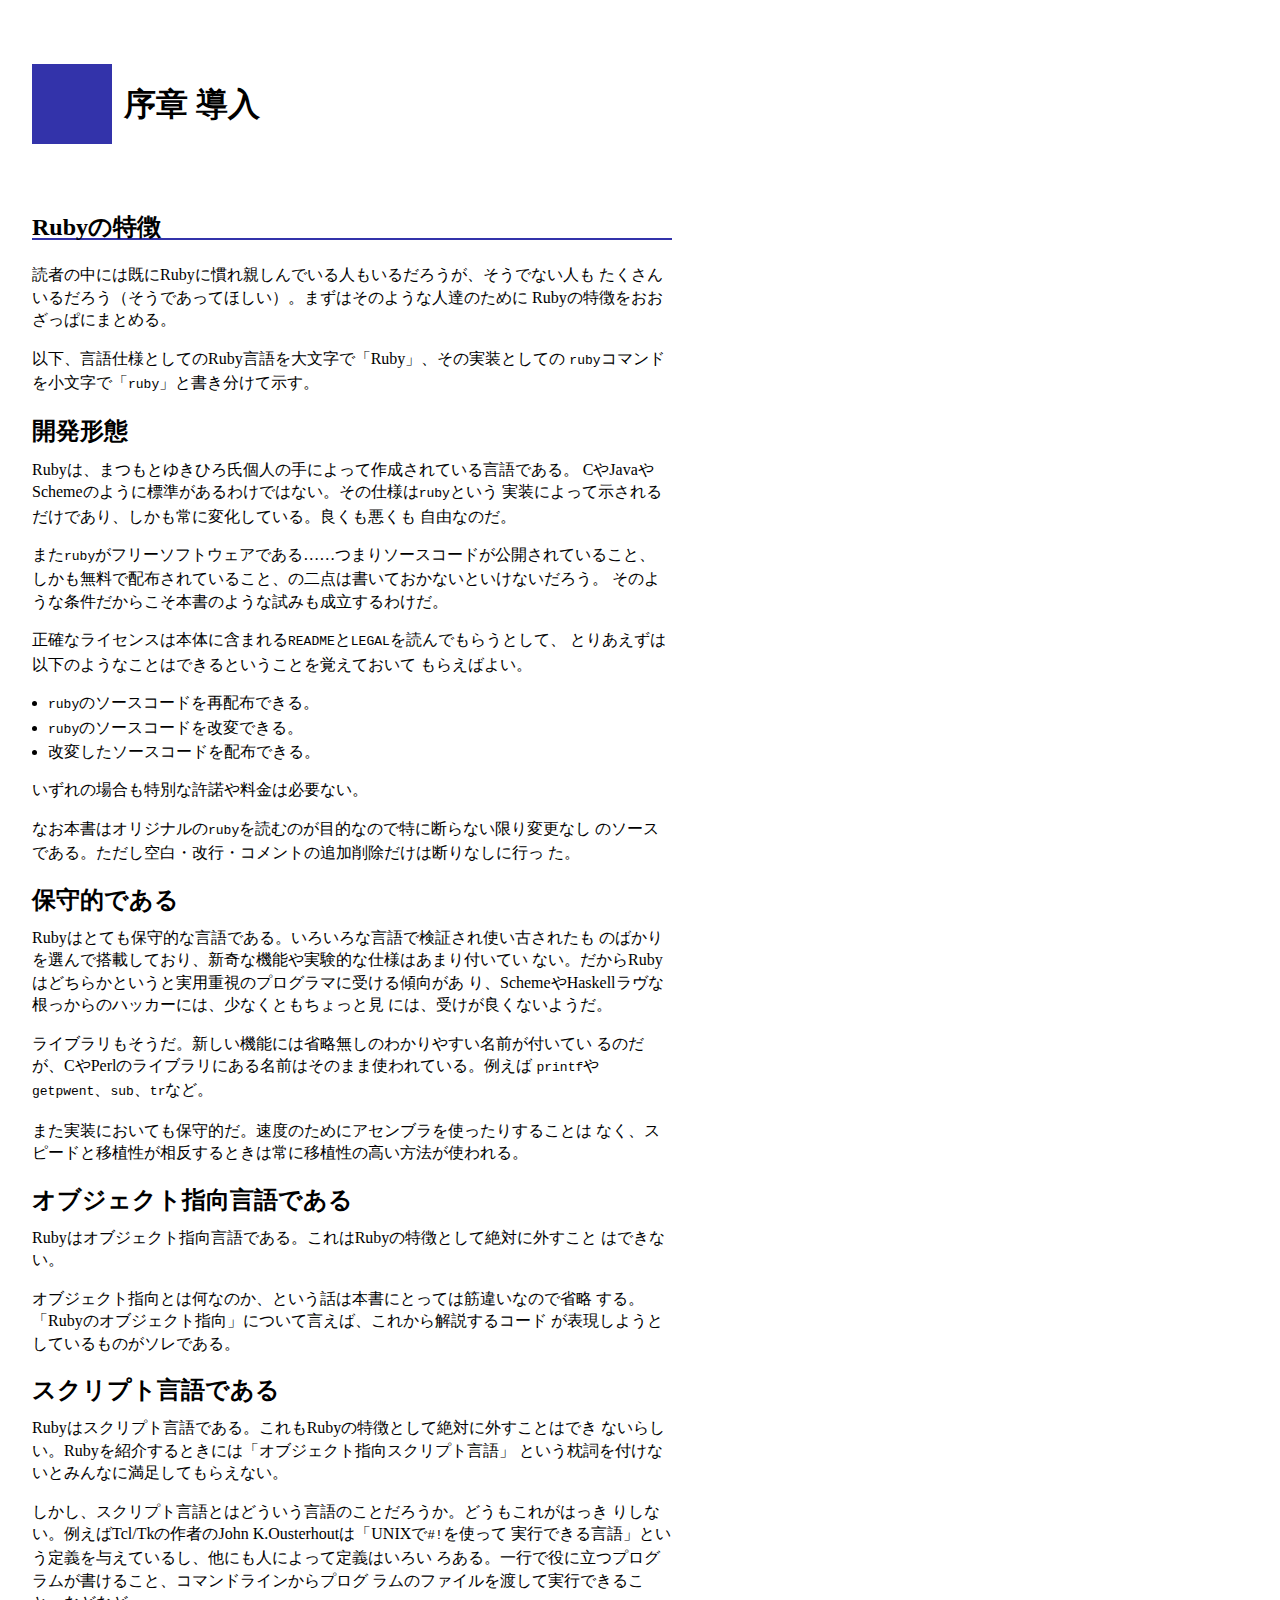
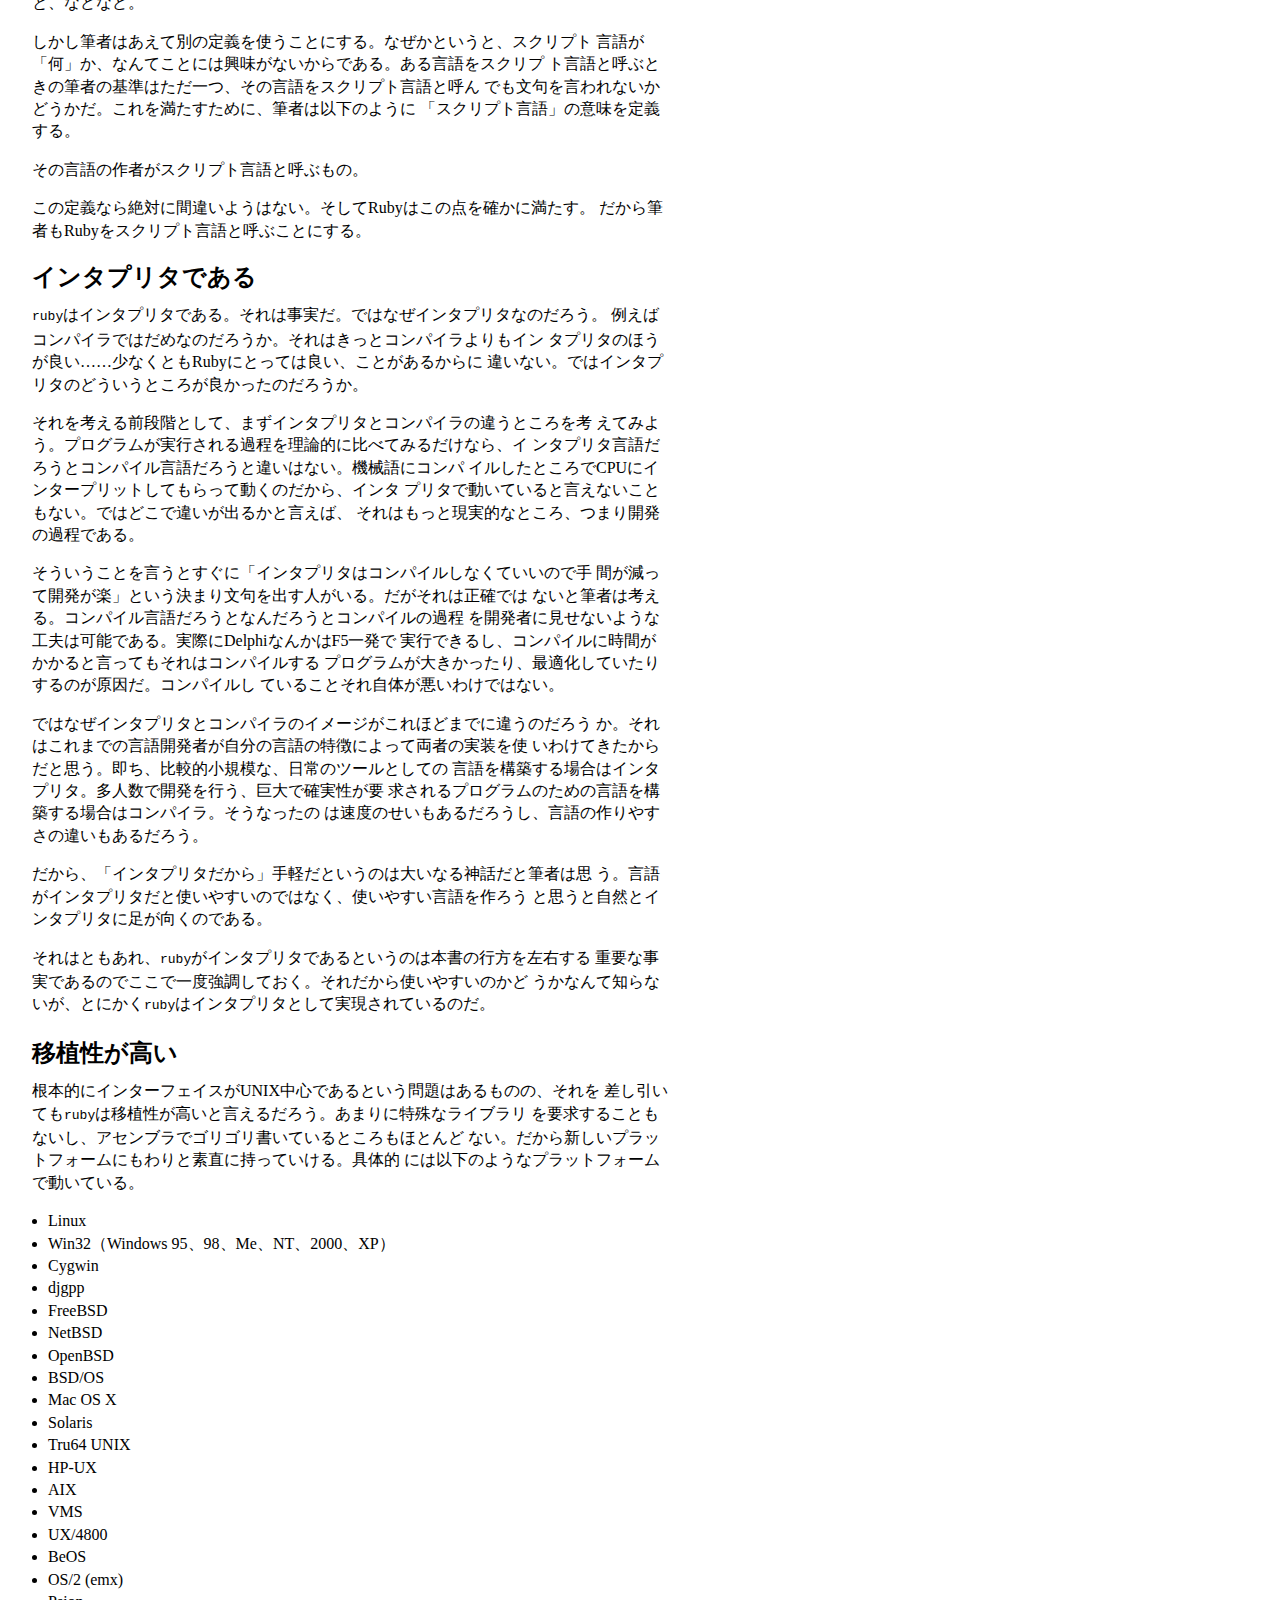
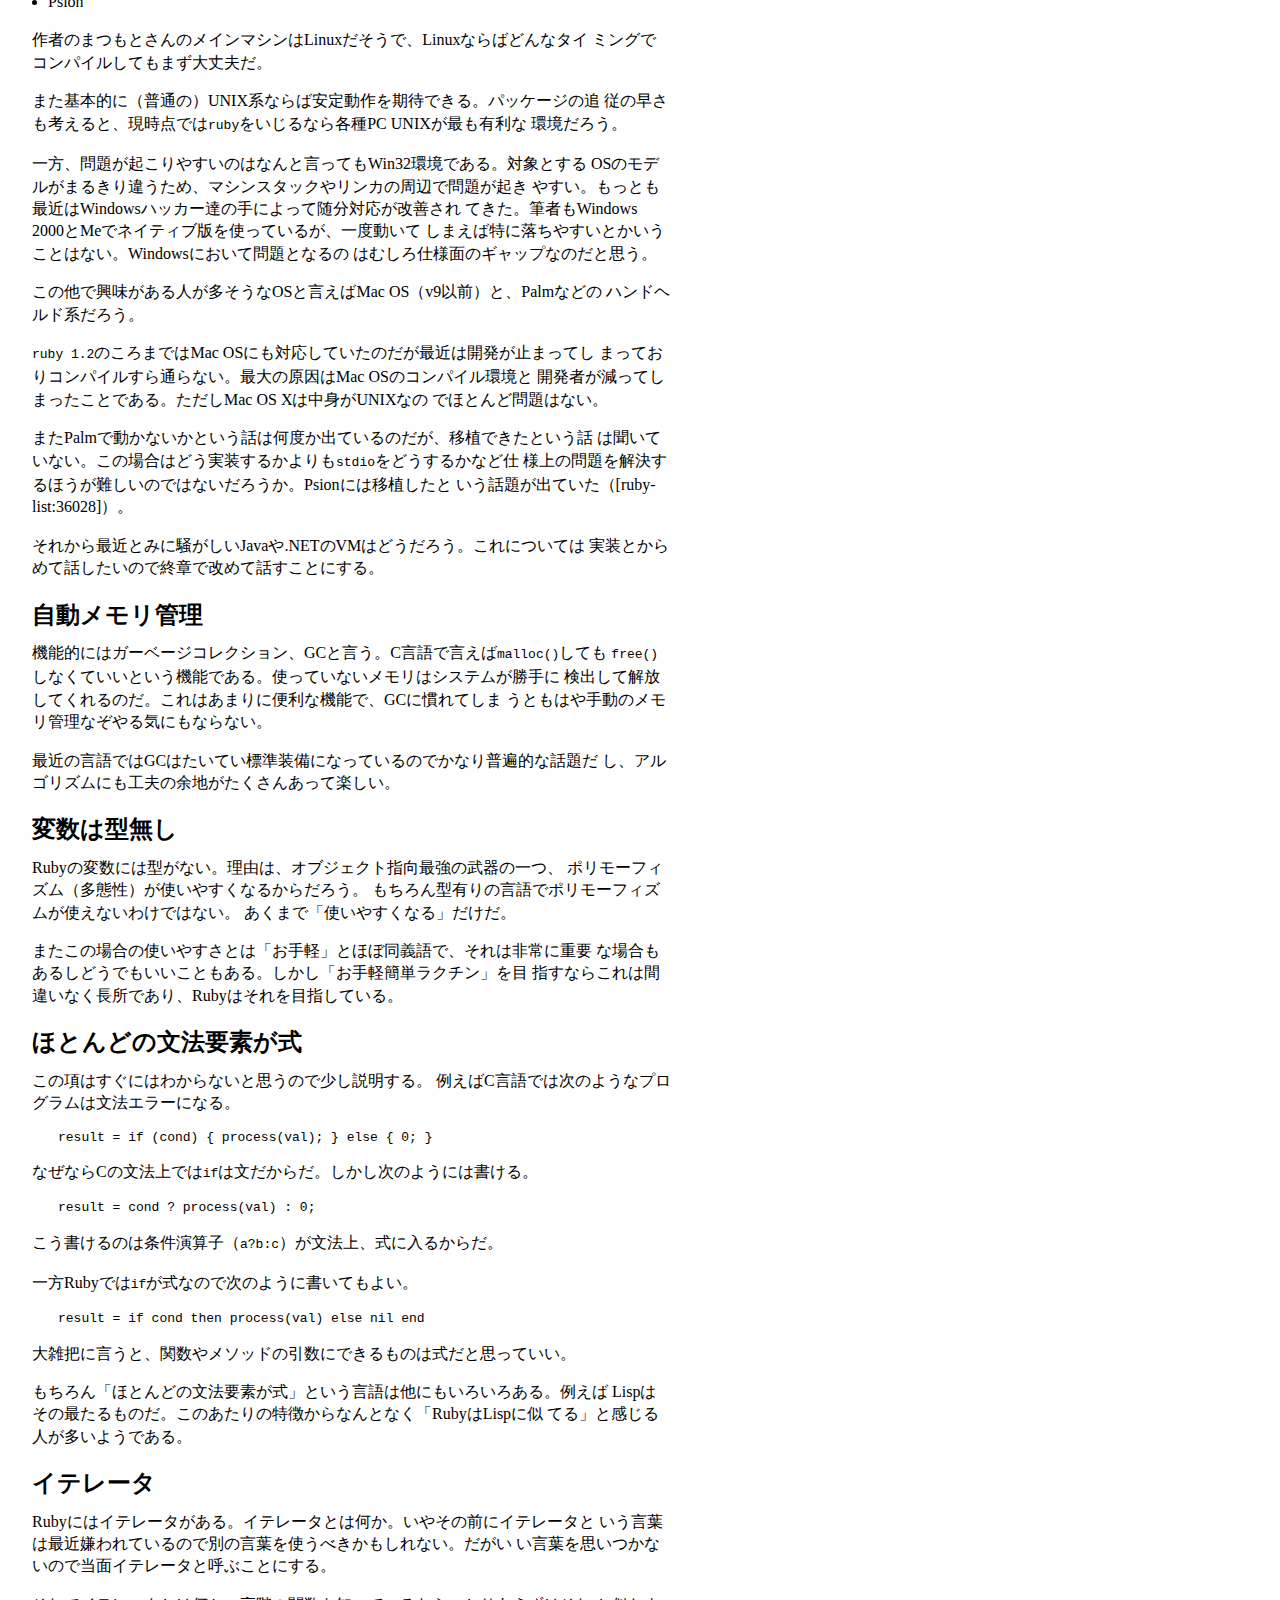
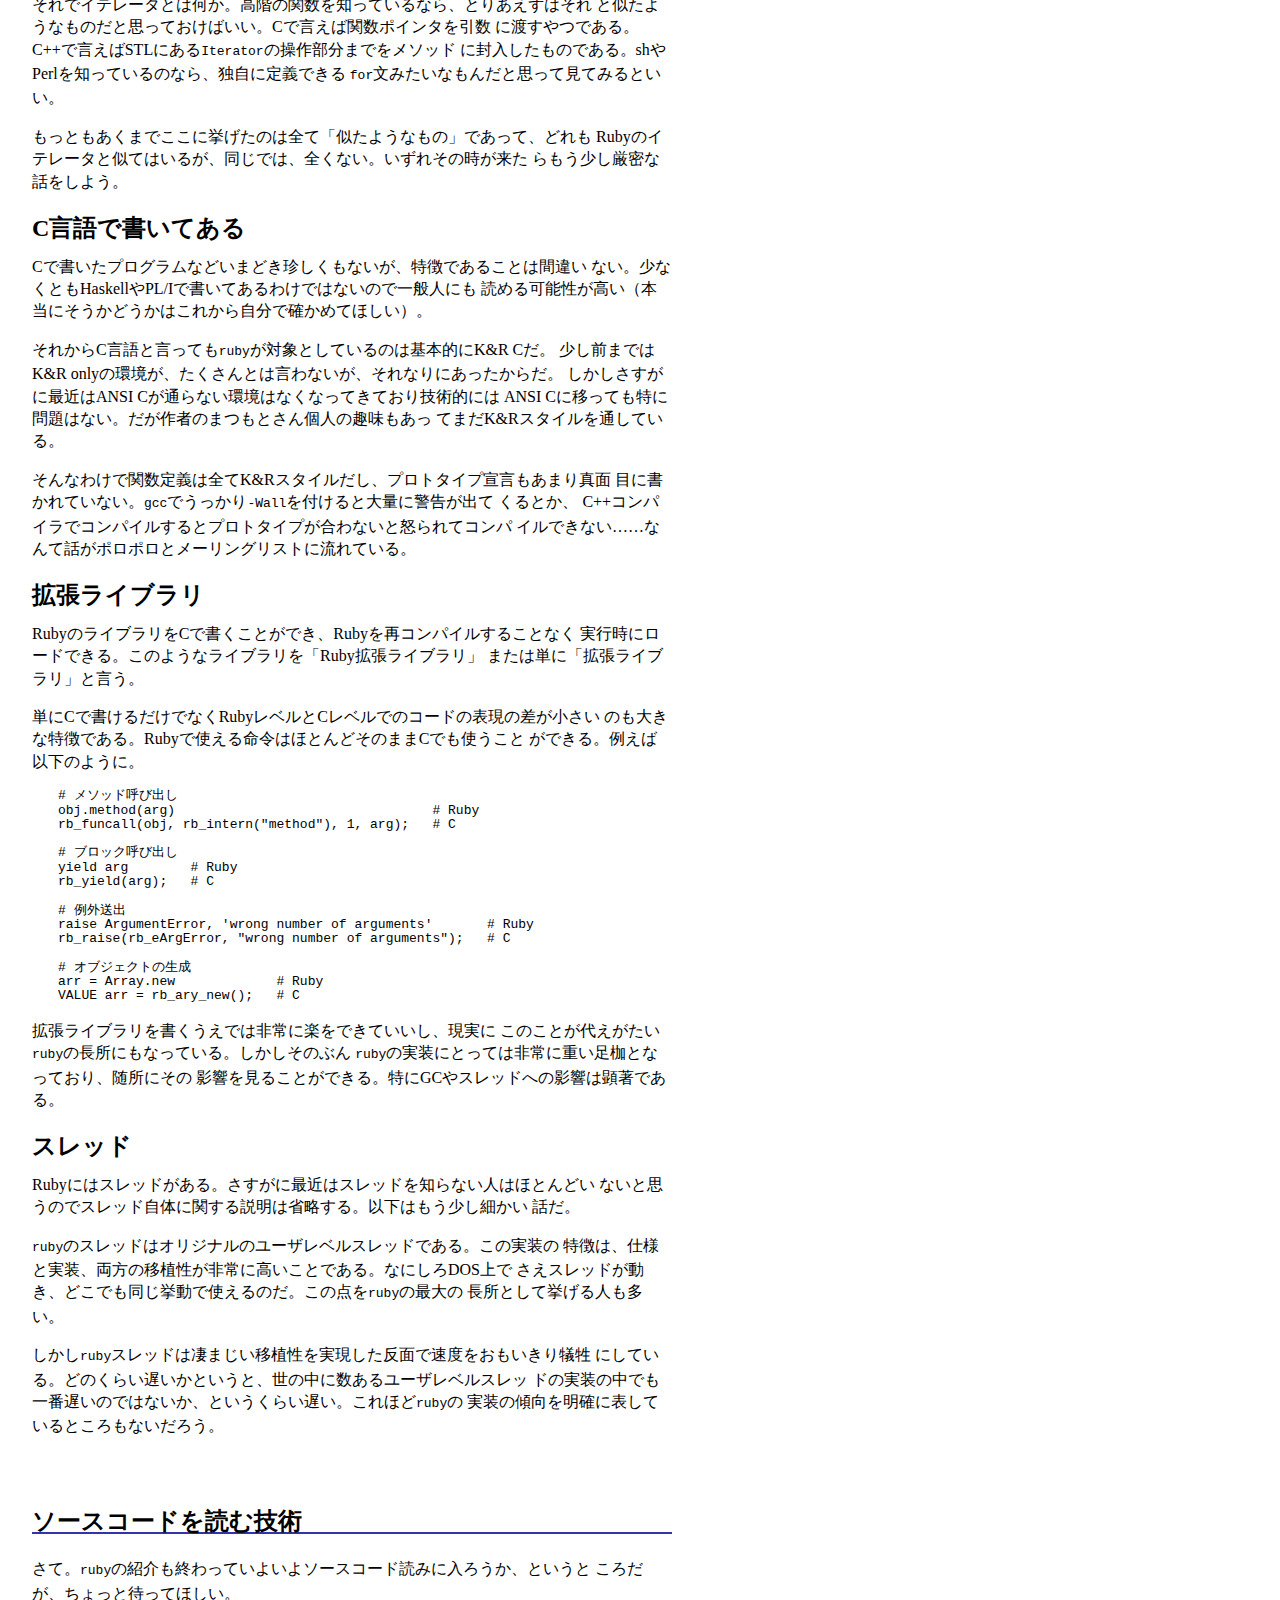
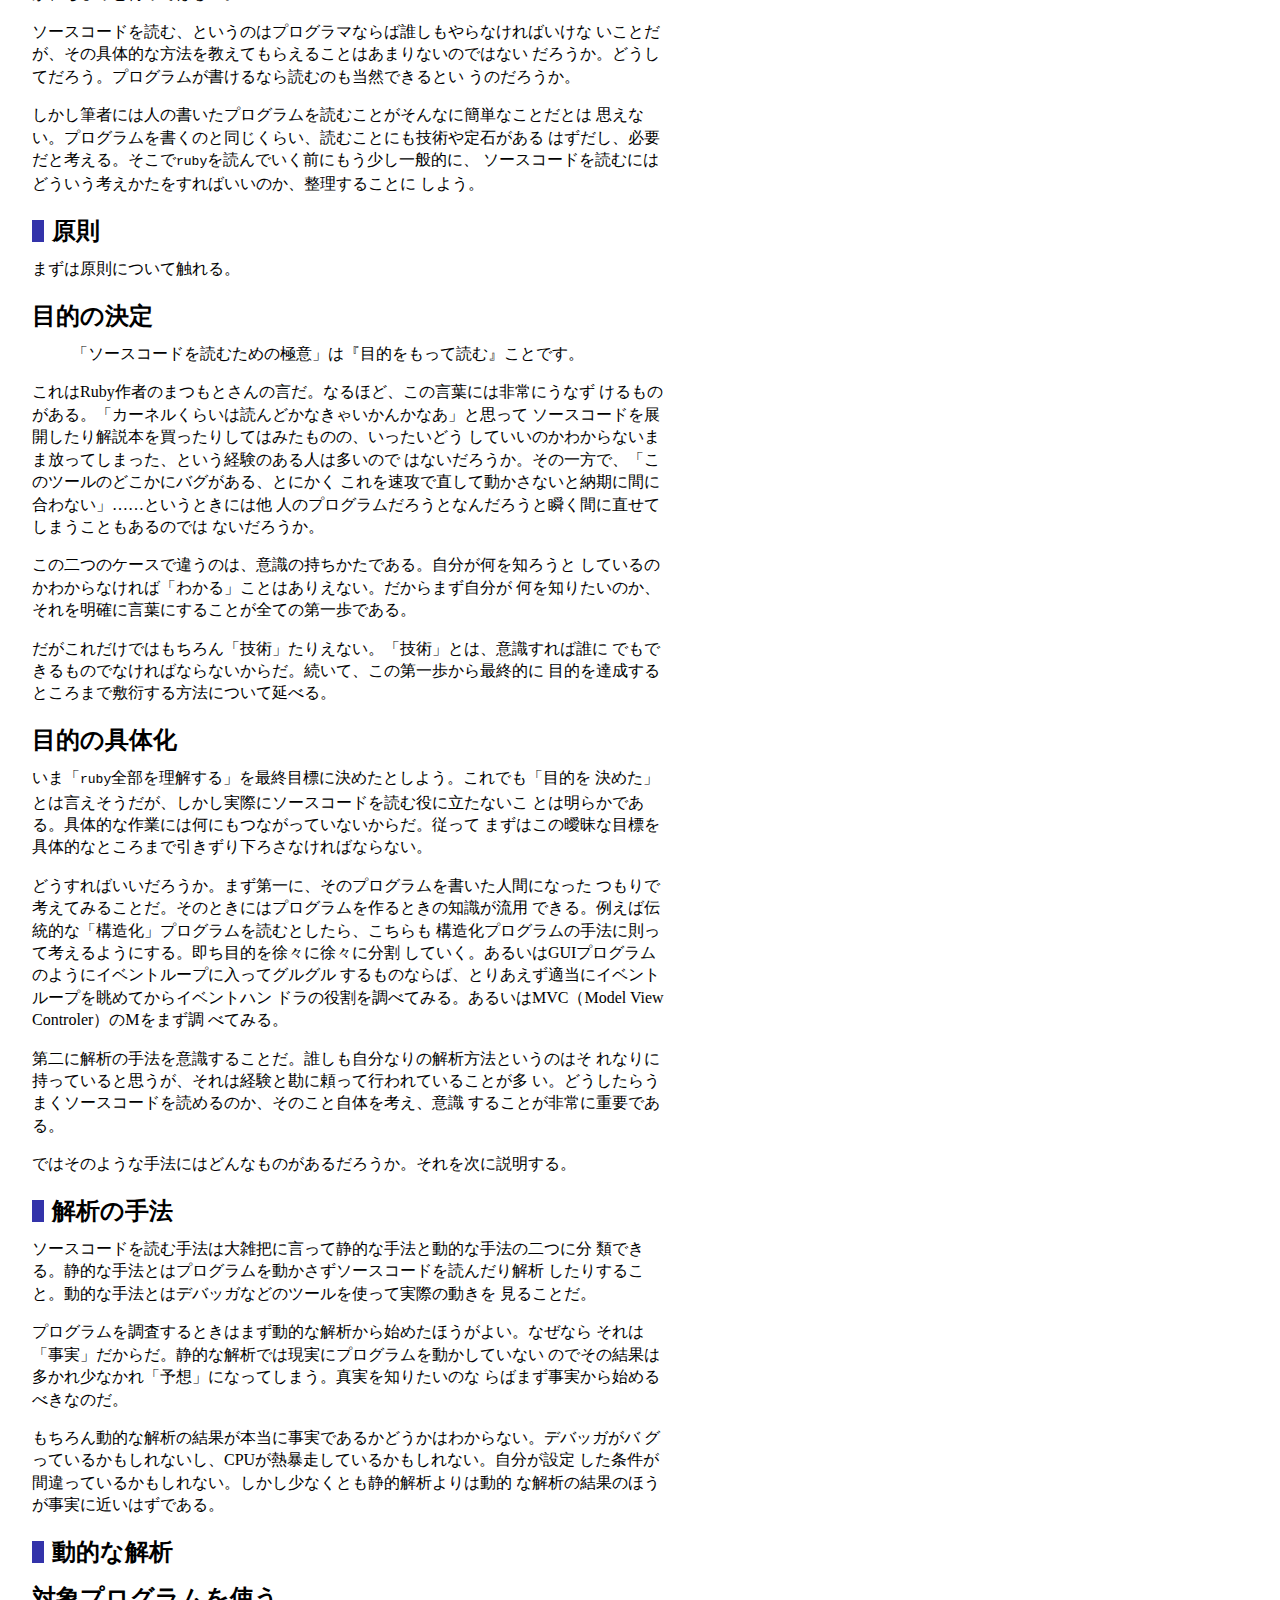
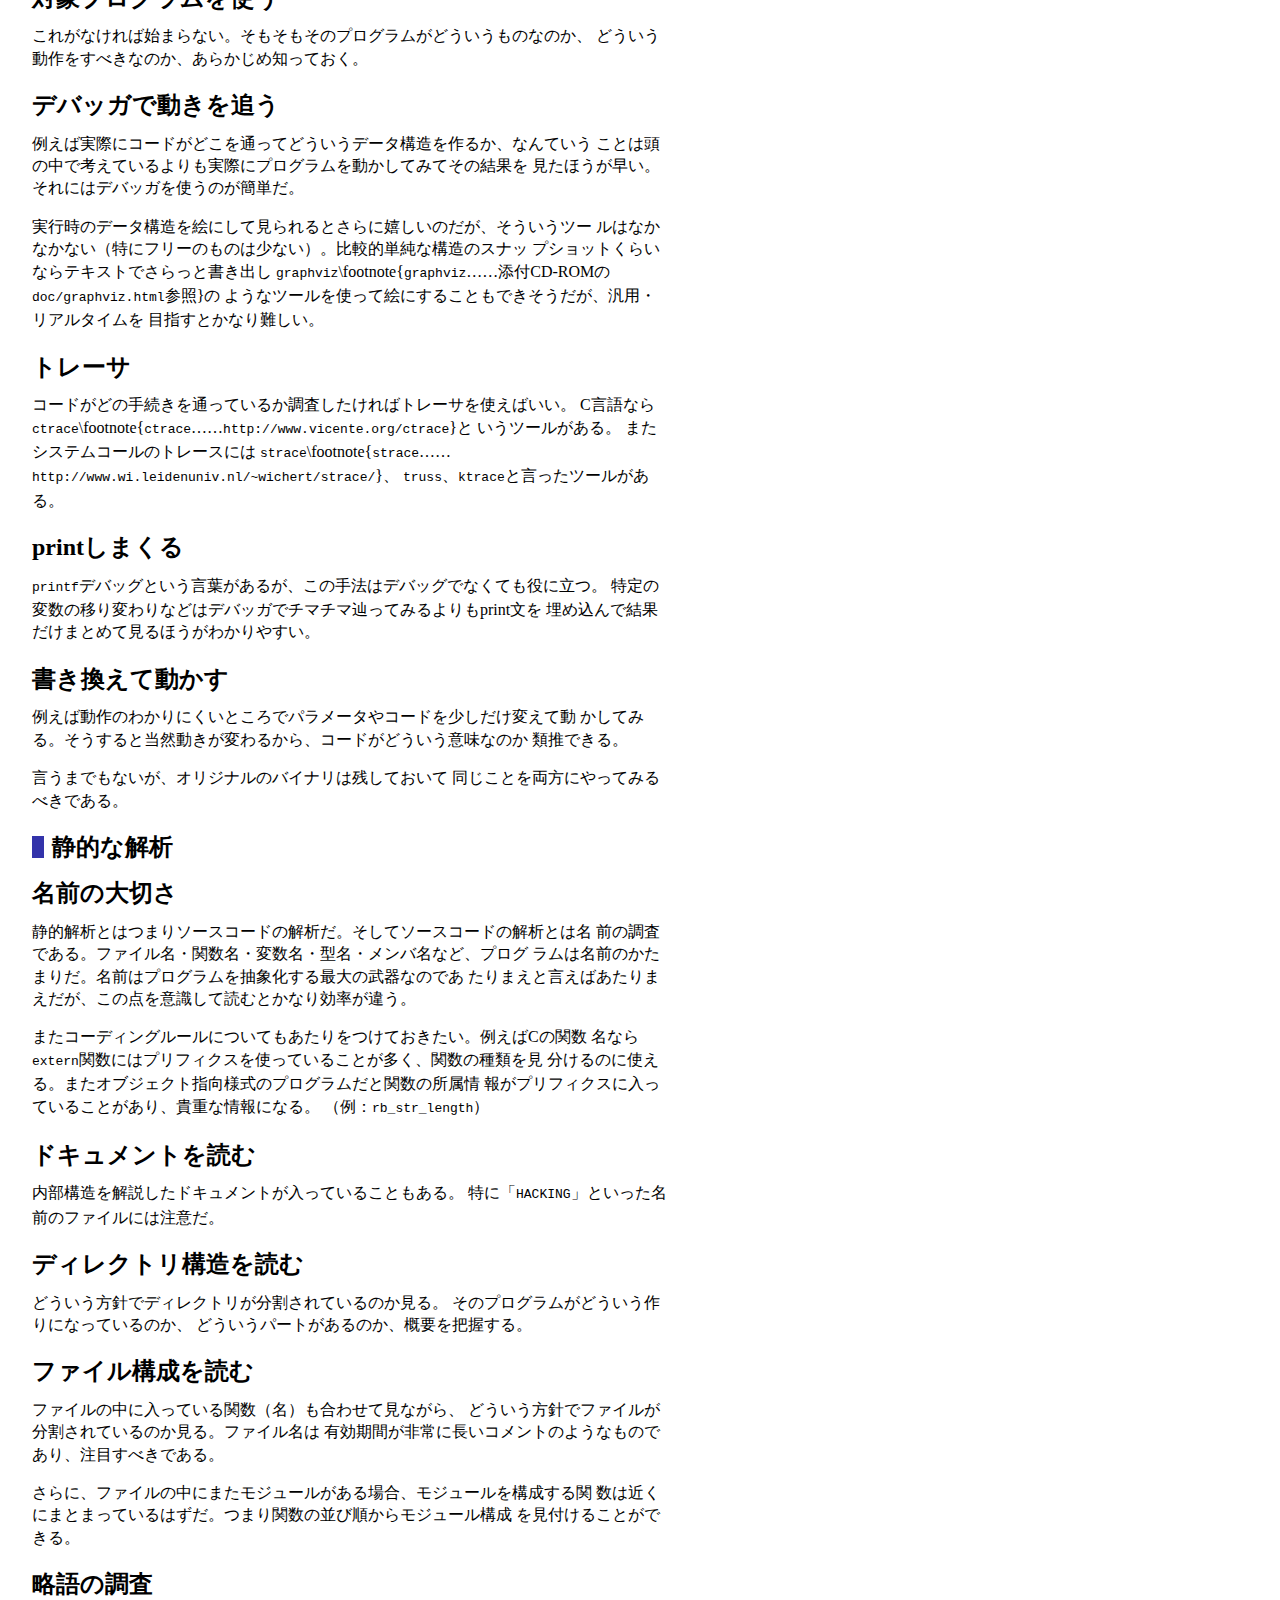
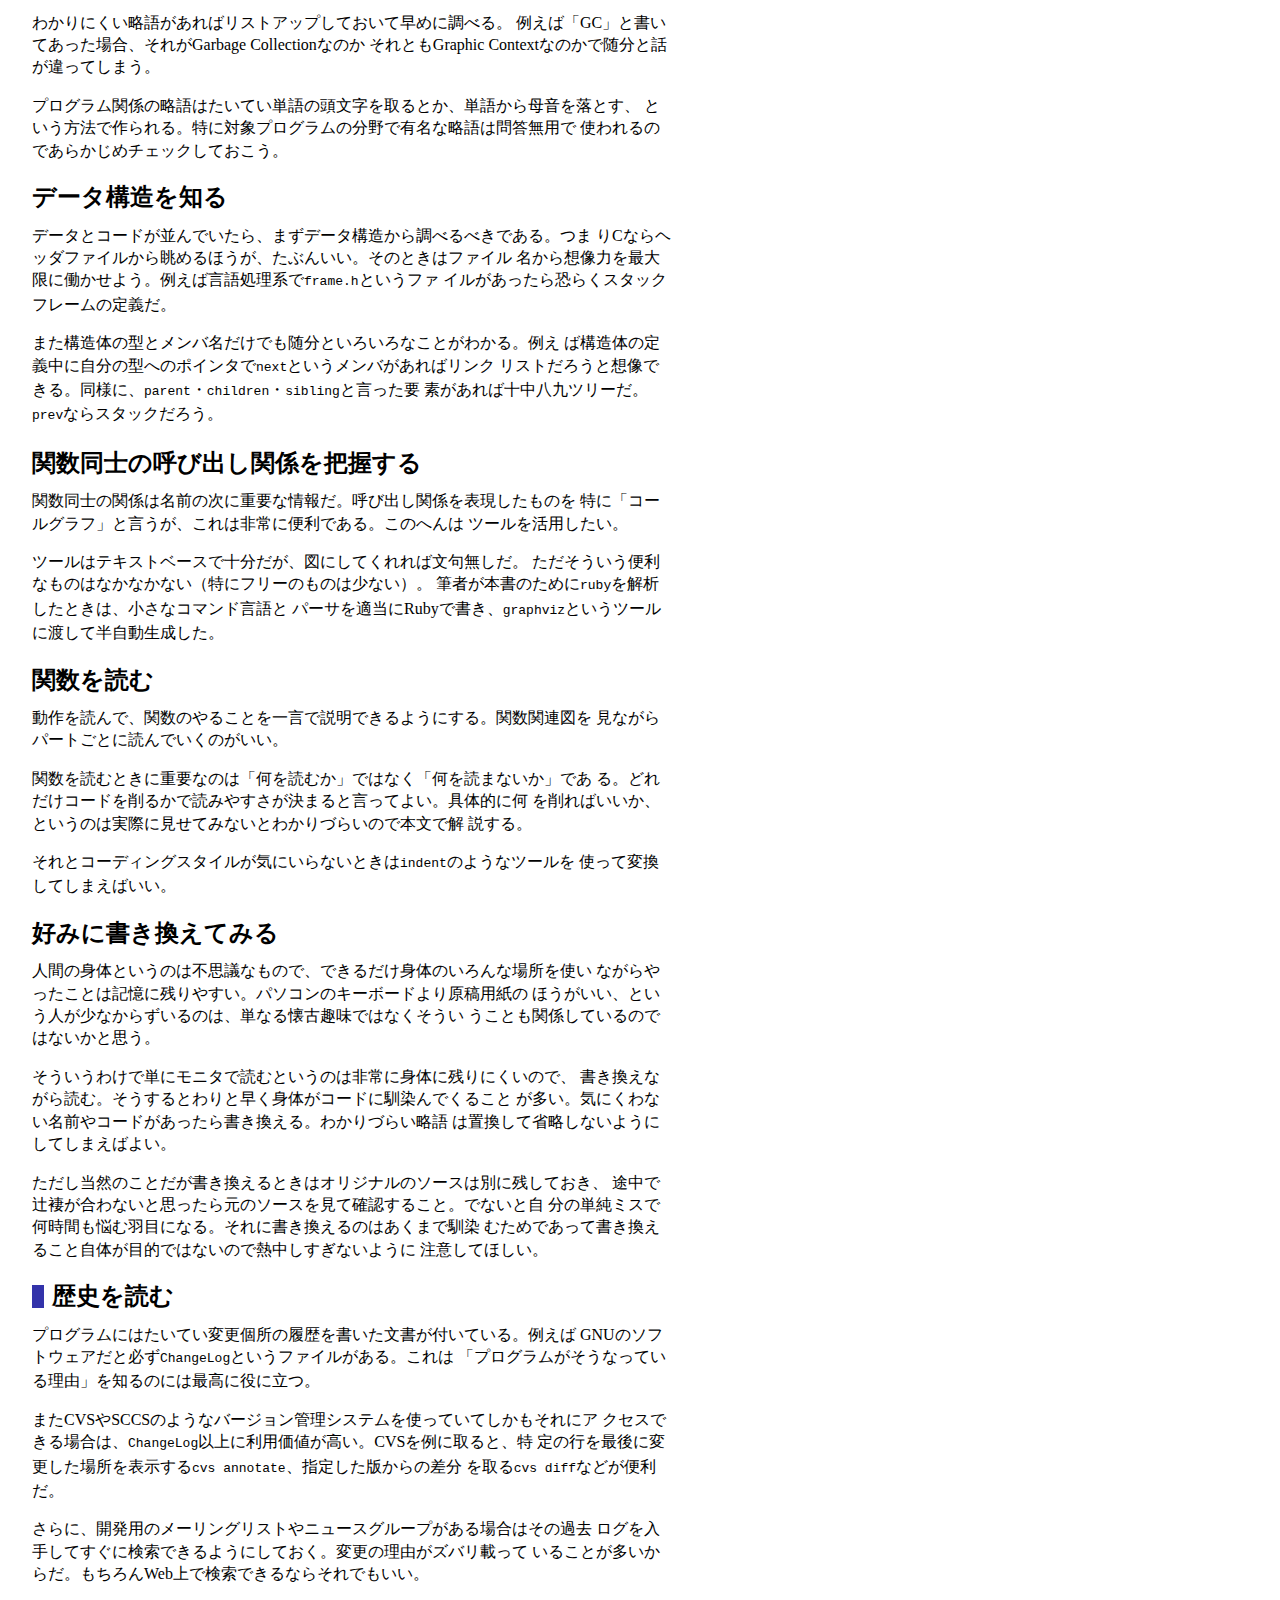
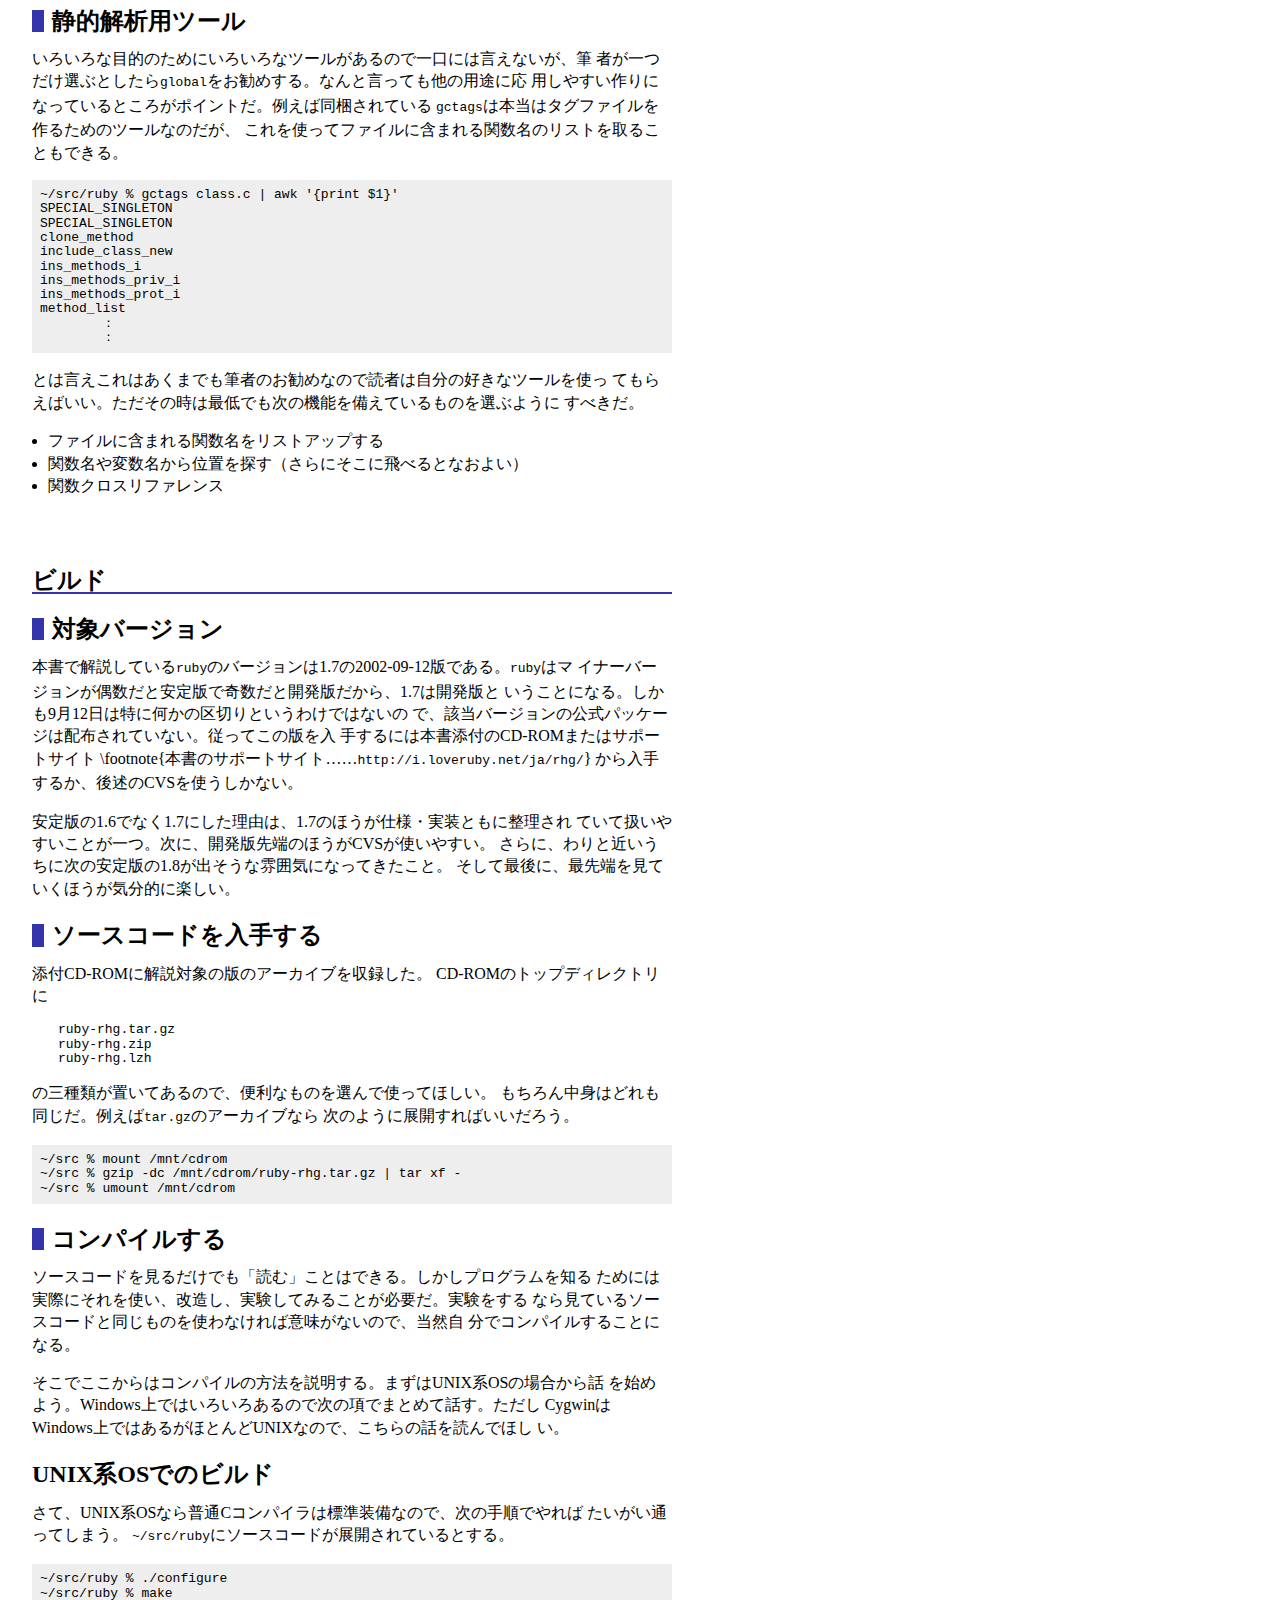
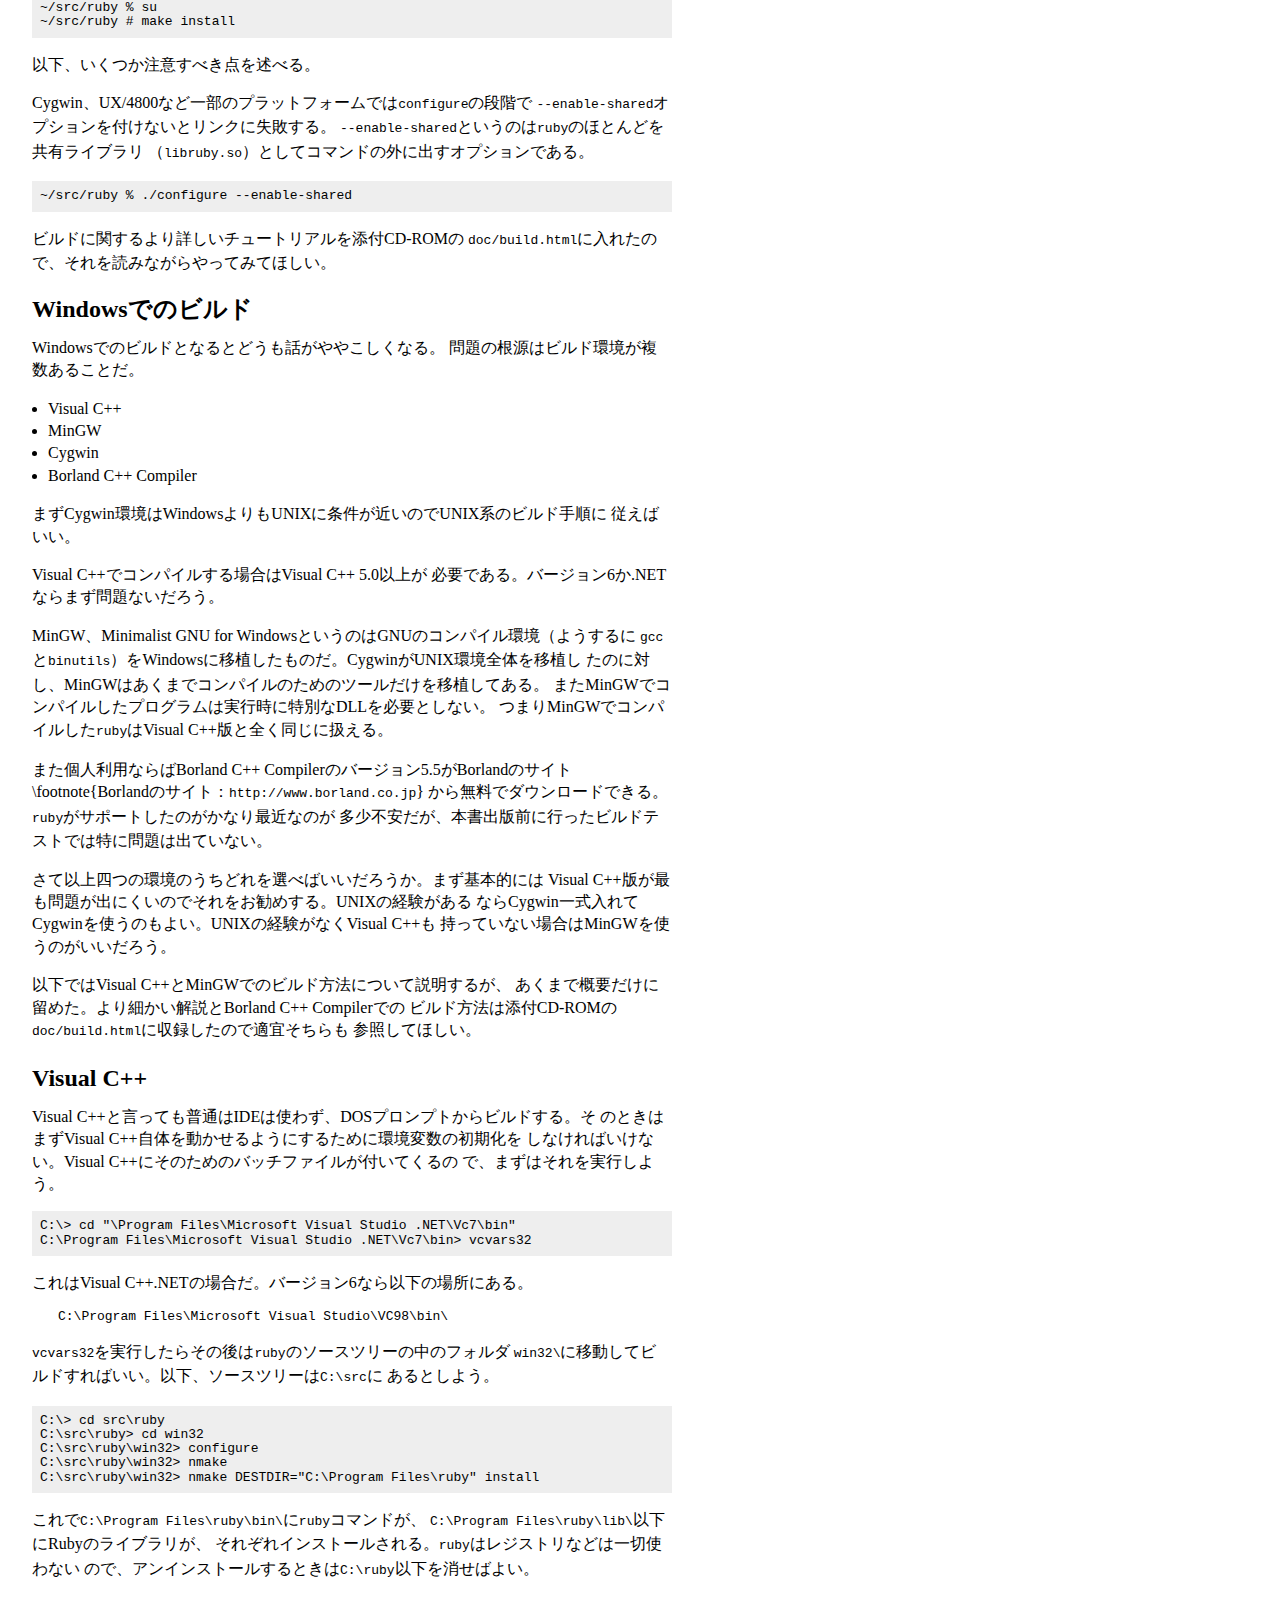
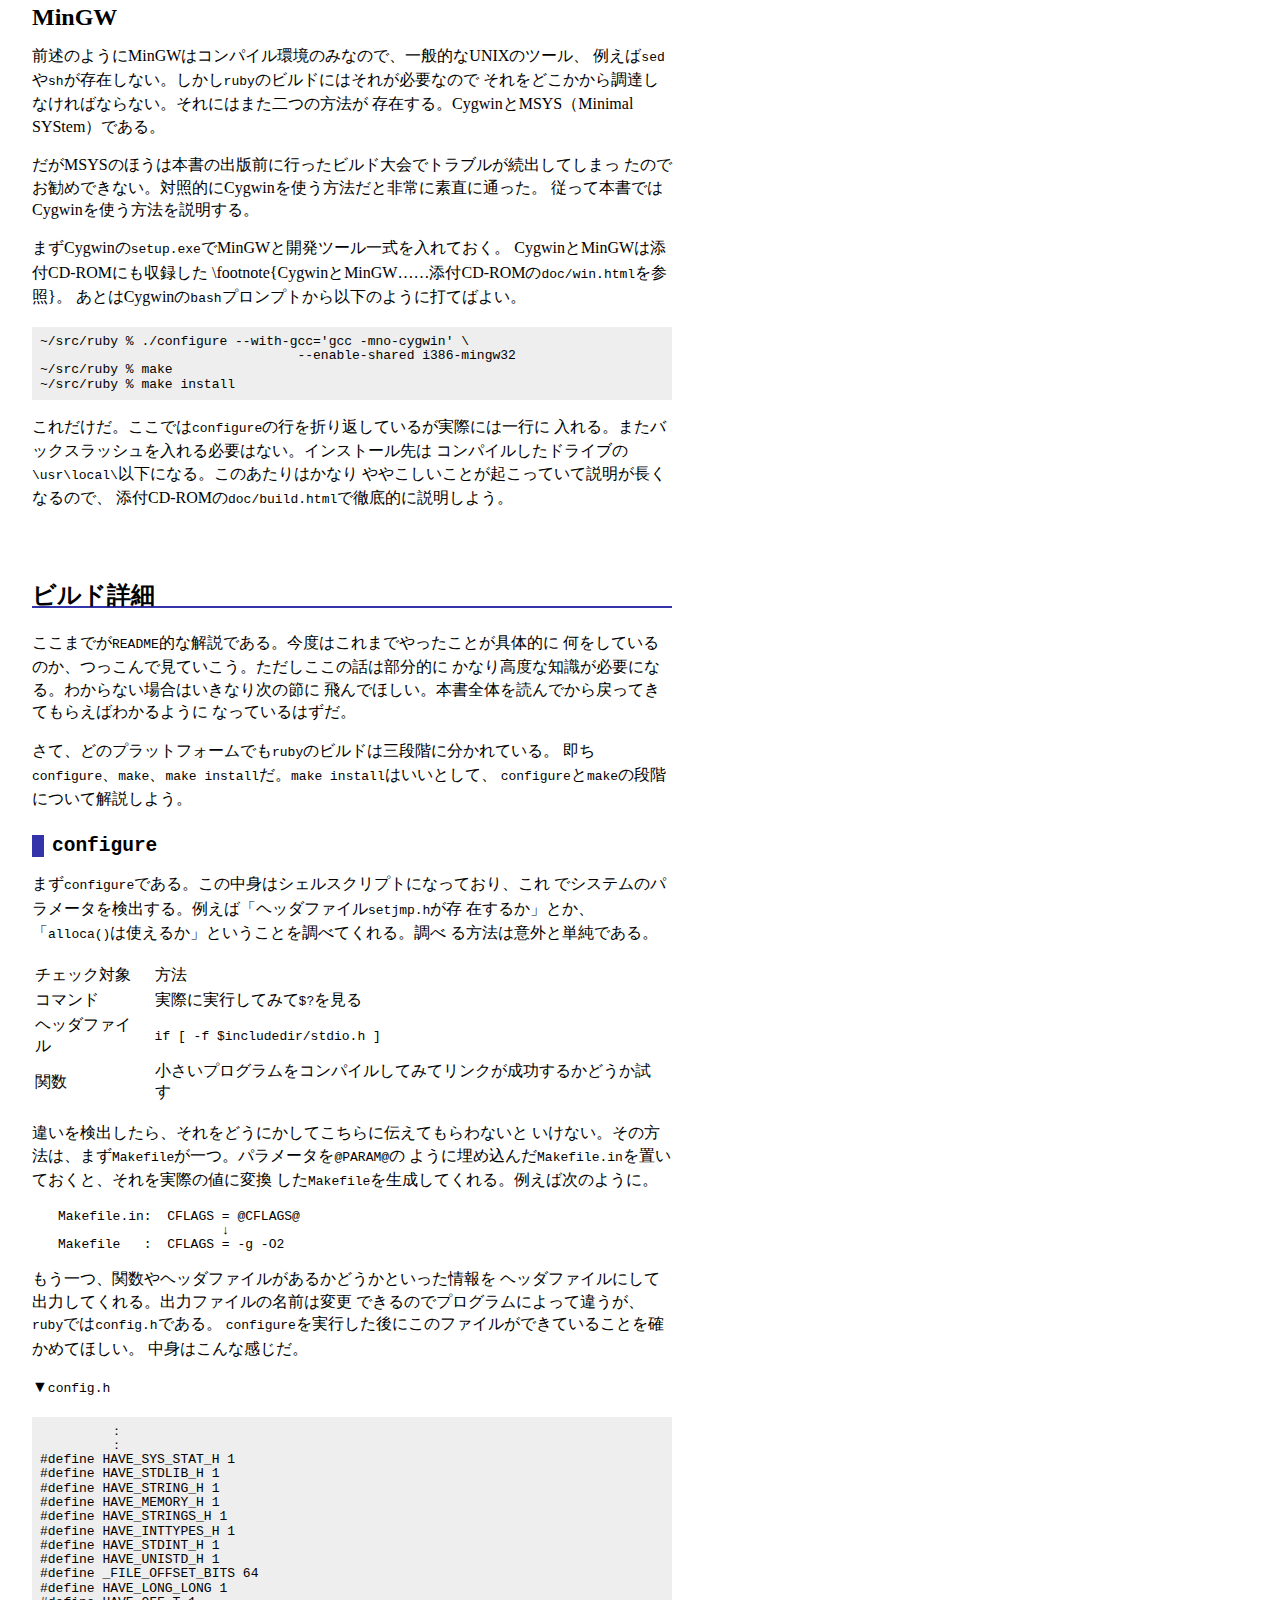
==== intro.html @ 4d7f3861 "Japanese copy." ====
<!DOCTYPE HTML PUBLIC "-//W3C//DTD HTML 4.01 Transitional//EN">
<html lang="ja-JP">
<head>
  <meta http-equiv="Content-Type" content="text/html; charset=iso-2022-jp">
  <meta http-equiv="Content-Language" content="ja-JP">
  <link rel="stylesheet" type="text/css" href="rhg.css">
  <link rev="made" href="mailto:aamine@loveruby.net">
<title>$B=x>O(B $BF3F~(B</title></head>
<body>

<h1>$B=x>O(B $BF3F~(B</h1>

<h2>Ruby$B$NFCD'(B</h2>

<p>
$BFI<T$NCf$K$O4{$K(BRuby$B$K47$l?F$7$s$G$$$k?M$b$$$k$@$m$&$,!"$=$&$G$J$$?M$b(B
$B$?$/$5$s$$$k$@$m$&!J$=$&$G$"$C$F$[$7$$!K!#$^$:$O$=$N$h$&$J?MC#$N$?$a$K(B
Ruby$B$NFCD'$r$*$*$6$C$Q$K$^$H$a$k!#(B
</p>

<p>
$B0J2<!"8@8l;EMM$H$7$F$N(BRuby$B8@8l$rBgJ8;z$G!V(BRuby$B!W!"$=$N<BAu$H$7$F$N(B
<code>ruby</code>$B%3%^%s%I$r>.J8;z$G!V(B<code>ruby</code>$B!W$H=q$-J,$1$F<($9!#(B
</p>

<h4>$B3+H/7ABV(B</h4>

<p>
Ruby$B$O!"$^$D$b$H$f$-$R$m;a8D?M$N<j$K$h$C$F:n@.$5$l$F$$$k8@8l$G$"$k!#(B
C$B$d(BJava$B$d(BScheme$B$N$h$&$KI8=`$,$"$k$o$1$G$O$J$$!#$=$N;EMM$O(B<code>ruby</code>$B$H$$$&(B
$B<BAu$K$h$C$F<($5$l$k$@$1$G$"$j!"$7$+$b>o$KJQ2=$7$F$$$k!#NI$/$b0-$/$b(B
$B<+M3$J$N$@!#(B
</p>

<p>
$B$^$?(B<code>ruby</code>$B$,%U%j!<%=%U%H%&%'%"$G$"$k!D!D$D$^$j%=!<%9%3!<%I$,8x3+$5$l$F$$$k$3$H!"(B
$B$7$+$bL5NA$GG[I[$5$l$F$$$k$3$H!"$NFsE@$O=q$$$F$*$+$J$$$H$$$1$J$$$@$m$&!#(B
$B$=$N$h$&$J>r7o$@$+$i$3$=K\=q$N$h$&$J;n$_$b@.N)$9$k$o$1$@!#(B
</p>

<p>
$B@53N$J%i%$%;%s%9$OK\BN$K4^$^$l$k(B<code>README</code>$B$H(B<code>LEGAL</code>$B$rFI$s$G$b$i$&$H$7$F!"(B
$B$H$j$"$($:$O0J2<$N$h$&$J$3$H$O$G$-$k$H$$$&$3$H$r3P$($F$*$$$F(B
$B$b$i$($P$h$$!#(B
</p>

<ul>
<li><code>ruby</code>$B$N%=!<%9%3!<%I$r:FG[I[$G$-$k!#(B</li>
<li><code>ruby</code>$B$N%=!<%9%3!<%I$r2~JQ$G$-$k!#(B</li>
<li>$B2~JQ$7$?%=!<%9%3!<%I$rG[I[$G$-$k!#(B</li>
</ul>

<p>
$B$$$:$l$N>l9g$bFCJL$J5vBz$dNA6b$OI,MW$J$$!#(B
</p>

<p>
$B$J$*K\=q$O%*%j%8%J%k$N(B<code>ruby</code>$B$rFI$`$N$,L\E*$J$N$GFC$KCG$i$J$$8B$jJQ99$J$7(B
$B$N%=!<%9$G$"$k!#$?$@$76uGr!&2~9T!&%3%a%s%H$NDI2C:o=|$@$1$OCG$j$J$7$K9T$C(B
$B$?!#(B
</p>

<h4>$BJ]<iE*$G$"$k(B</h4>

<p>
Ruby$B$O$H$F$bJ]<iE*$J8@8l$G$"$k!#$$$m$$$m$J8@8l$G8!>Z$5$l;H$$8E$5$l$?$b(B
$B$N$P$+$j$rA*$s$GEk:\$7$F$*$j!"?74q$J5!G=$d<B83E*$J;EMM$O$"$^$jIU$$$F$$(B
$B$J$$!#$@$+$i(BRuby$B$O$I$A$i$+$H$$$&$H<BMQ=E;k$N%W%m%0%i%^$K<u$1$k798~$,$"(B
$B$j!"(BScheme$B$d(BHaskell$B%i%t$J:,$C$+$i$N%O%C%+!<$K$O!">/$J$/$H$b$A$g$C$H8+(B
$B$K$O!"<u$1$,NI$/$J$$$h$&$@!#(B
</p>

<p>
$B%i%$%V%i%j$b$=$&$@!#?7$7$$5!G=$K$O>JN,L5$7$N$o$+$j$d$9$$L>A0$,IU$$$F$$(B
$B$k$N$@$,!"(BC$B$d(BPerl$B$N%i%$%V%i%j$K$"$kL>A0$O$=$N$^$^;H$o$l$F$$$k!#Nc$($P(B
<code>printf</code>$B$d(B<code>getpwent</code>$B!"(B<code>sub</code>$B!"(B<code>tr</code>$B$J$I!#(B
</p>

<p>
$B$^$?<BAu$K$*$$$F$bJ]<iE*$@!#B.EY$N$?$a$K%"%;%s%V%i$r;H$C$?$j$9$k$3$H$O(B
$B$J$/!"%9%T!<%I$H0\?"@-$,AjH?$9$k$H$-$O>o$K0\?"@-$N9b$$J}K!$,;H$o$l$k!#(B
</p>

<h4>$B%*%V%8%'%/%H;X8~8@8l$G$"$k(B</h4>

<p>
Ruby$B$O%*%V%8%'%/%H;X8~8@8l$G$"$k!#$3$l$O(BRuby$B$NFCD'$H$7$F@dBP$K30$9$3$H(B
$B$O$G$-$J$$!#(B
</p>

<p>
$B%*%V%8%'%/%H;X8~$H$O2?$J$N$+!"$H$$$&OC$OK\=q$K$H$C$F$O6Z0c$$$J$N$G>JN,(B
$B$9$k!#!V(BRuby$B$N%*%V%8%'%/%H;X8~!W$K$D$$$F8@$($P!"$3$l$+$i2r@b$9$k%3!<%I(B
$B$,I=8=$7$h$&$H$7$F$$$k$b$N$,%=%l$G$"$k!#(B
</p>

<h4>$B%9%/%j%W%H8@8l$G$"$k(B</h4>

<p>
Ruby$B$O%9%/%j%W%H8@8l$G$"$k!#$3$l$b(BRuby$B$NFCD'$H$7$F@dBP$K30$9$3$H$O$G$-(B
$B$J$$$i$7$$!#(BRuby$B$r>R2p$9$k$H$-$K$O!V%*%V%8%'%/%H;X8~%9%/%j%W%H8@8l!W(B
$B$H$$$&Km;l$rIU$1$J$$$H$_$s$J$KK~B-$7$F$b$i$($J$$!#(B
</p>

<p>
$B$7$+$7!"%9%/%j%W%H8@8l$H$O$I$&$$$&8@8l$N$3$H$@$m$&$+!#$I$&$b$3$l$,$O$C$-(B
$B$j$7$J$$!#Nc$($P(BTcl/Tk$B$N:n<T$N(BJohn K.Ousterhout$B$O!V(BUNIX$B$G(B<code>#!</code>$B$r;H$C$F(B
$B<B9T$G$-$k8@8l!W$H$$$&Dj5A$rM?$($F$$$k$7!"B>$K$b?M$K$h$C$FDj5A$O$$$m$$(B
$B$m$"$k!#0l9T$GLr$KN)$D%W%m%0%i%`$,=q$1$k$3$H!"%3%^%s%I%i%$%s$+$i%W%m%0(B
$B%i%`$N%U%!%$%k$rEO$7$F<B9T$G$-$k$3$H!"$J$I$J$I!#(B
</p>

<p>
$B$7$+$7I.<T$O$"$($FJL$NDj5A$r;H$&$3$H$K$9$k!#$J$<$+$H$$$&$H!"%9%/%j%W%H(B
$B8@8l$,!V2?!W$+!"$J$s$F$3$H$K$O6=L#$,$J$$$+$i$G$"$k!#$"$k8@8l$r%9%/%j%W(B
$B%H8@8l$H8F$V$H$-$NI.<T$N4p=`$O$?$@0l$D!"$=$N8@8l$r%9%/%j%W%H8@8l$H8F$s(B
$B$G$bJ86g$r8@$o$l$J$$$+$I$&$+$@!#$3$l$rK~$?$9$?$a$K!"I.<T$O0J2<$N$h$&$K(B
$B!V%9%/%j%W%H8@8l!W$N0UL#$rDj5A$9$k!#(B
</p>

<p class="center">
$B$=$N8@8l$N:n<T$,%9%/%j%W%H8@8l$H8F$V$b$N!#(B
</p>

<p>
$B$3$NDj5A$J$i@dBP$K4V0c$$$h$&$O$J$$!#$=$7$F(BRuby$B$O$3$NE@$r3N$+$KK~$?$9!#(B
$B$@$+$iI.<T$b(BRuby$B$r%9%/%j%W%H8@8l$H8F$V$3$H$K$9$k!#(B
</p>

<h4>$B%$%s%?%W%j%?$G$"$k(B</h4>

<p>
<code>ruby</code>$B$O%$%s%?%W%j%?$G$"$k!#$=$l$O;v<B$@!#$G$O$J$<%$%s%?%W%j%?$J$N$@$m$&!#(B
$BNc$($P%3%s%Q%$%i$G$O$@$a$J$N$@$m$&$+!#$=$l$O$-$C$H%3%s%Q%$%i$h$j$b%$%s(B
$B%?%W%j%?$N$[$&$,NI$$!D!D>/$J$/$H$b(BRuby$B$K$H$C$F$ONI$$!"$3$H$,$"$k$+$i$K(B
$B0c$$$J$$!#$G$O%$%s%?%W%j%?$N$I$&$$$&$H$3$m$,NI$+$C$?$N$@$m$&$+!#(B
</p>

<p>
$B$=$l$r9M$($kA0CJ3,$H$7$F!"$^$:%$%s%?%W%j%?$H%3%s%Q%$%i$N0c$&$H$3$m$r9M(B
$B$($F$_$h$&!#%W%m%0%i%`$,<B9T$5$l$k2aDx$rM}O@E*$KHf$Y$F$_$k$@$1$J$i!"%$(B
$B%s%?%W%j%?8@8l$@$m$&$H%3%s%Q%$%k8@8l$@$m$&$H0c$$$O$J$$!#5!3#8l$K%3%s%Q(B
$B%$%k$7$?$H$3$m$G(BCPU$B$K%$%s%?!<%W%j%C%H$7$F$b$i$C$FF0$/$N$@$+$i!"%$%s%?(B
$B%W%j%?$GF0$$$F$$$k$H8@$($J$$$3$H$b$J$$!#$G$O$I$3$G0c$$$,=P$k$+$H8@$($P!"(B
$B$=$l$O$b$C$H8=<BE*$J$H$3$m!"$D$^$j3+H/$N2aDx$G$"$k!#(B
</p>

<p>
$B$=$&$$$&$3$H$r8@$&$H$9$0$K!V%$%s%?%W%j%?$O%3%s%Q%$%k$7$J$/$F$$$$$N$G<j(B
$B4V$,8:$C$F3+H/$,3Z!W$H$$$&7h$^$jJ86g$r=P$9?M$,$$$k!#$@$,$=$l$O@53N$G$O(B
$B$J$$$HI.<T$O9M$($k!#%3%s%Q%$%k8@8l$@$m$&$H$J$s$@$m$&$H%3%s%Q%$%k$N2aDx(B
$B$r3+H/<T$K8+$;$J$$$h$&$J9)IW$O2DG=$G$"$k!#<B:]$K(BDelphi$B$J$s$+$O(BF5$B0lH/$G(B
$B<B9T$G$-$k$7!"%3%s%Q%$%k$K;~4V$,$+$+$k$H8@$C$F$b$=$l$O%3%s%Q%$%k$9$k(B
$B%W%m%0%i%`$,Bg$-$+$C$?$j!":GE,2=$7$F$$$?$j$9$k$N$,860x$@!#%3%s%Q%$%k$7(B
$B$F$$$k$3$H$=$l<+BN$,0-$$$o$1$G$O$J$$!#(B
</p>

<p>
$B$G$O$J$<%$%s%?%W%j%?$H%3%s%Q%$%i$N%$%a!<%8$,$3$l$[$I$^$G$K0c$&$N$@$m$&(B
$B$+!#$=$l$O$3$l$^$G$N8@8l3+H/<T$,<+J,$N8@8l$NFCD'$K$h$C$FN><T$N<BAu$r;H(B
$B$$$o$1$F$-$?$+$i$@$H;W$&!#B($A!"Hf3SE*>.5,LO$J!"F|>o$N%D!<%k$H$7$F$N(B
$B8@8l$r9=C[$9$k>l9g$O%$%s%?%W%j%?!#B??M?t$G3+H/$r9T$&!"5pBg$G3N<B@-$,MW(B
$B5a$5$l$k%W%m%0%i%`$N$?$a$N8@8l$r9=C[$9$k>l9g$O%3%s%Q%$%i!#$=$&$J$C$?$N(B
$B$OB.EY$N$;$$$b$"$k$@$m$&$7!"8@8l$N:n$j$d$9$5$N0c$$$b$"$k$@$m$&!#(B
</p>

<p>
$B$@$+$i!"!V%$%s%?%W%j%?$@$+$i!W<j7Z$@$H$$$&$N$OBg$$$J$k?@OC$@$HI.<T$O;W(B
$B$&!#8@8l$,%$%s%?%W%j%?$@$H;H$$$d$9$$$N$G$O$J$/!";H$$$d$9$$8@8l$r:n$m$&(B
$B$H;W$&$H<+A3$H%$%s%?%W%j%?$KB-$,8~$/$N$G$"$k!#(B
</p>

<p>
$B$=$l$O$H$b$"$l!"(B<code>ruby</code>$B$,%$%s%?%W%j%?$G$"$k$H$$$&$N$OK\=q$N9TJ}$r:81&$9$k(B
$B=EMW$J;v<B$G$"$k$N$G$3$3$G0lEY6/D4$7$F$*$/!#$=$l$@$+$i;H$$$d$9$$$N$+$I(B
$B$&$+$J$s$FCN$i$J$$$,!"$H$K$+$/(B<code>ruby</code>$B$O%$%s%?%W%j%?$H$7$F<B8=$5$l$F$$$k$N$@!#(B
</p>

<h4>$B0\?"@-$,9b$$(B</h4>

<p>
$B:,K\E*$K%$%s%?!<%U%'%$%9$,(BUNIX$BCf?4$G$"$k$H$$$&LdBj$O$"$k$b$N$N!"$=$l$r(B
$B:9$70z$$$F$b(B<code>ruby</code>$B$O0\?"@-$,9b$$$H8@$($k$@$m$&!#$"$^$j$KFC<l$J%i%$%V%i%j(B
$B$rMW5a$9$k$3$H$b$J$$$7!"%"%;%s%V%i$G%4%j%4%j=q$$$F$$$k$H$3$m$b$[$H$s$I(B
$B$J$$!#$@$+$i?7$7$$%W%i%C%H%U%)!<%`$K$b$o$j$HAGD>$K;}$C$F$$$1$k!#6qBNE*(B
$B$K$O0J2<$N$h$&$J%W%i%C%H%U%)!<%`$GF0$$$F$$$k!#(B
</p>

<ul>
<li>Linux</li>
<li>Win32$B!J(BWindows 95$B!"(B98$B!"(BMe$B!"(BNT$B!"(B2000$B!"(BXP$B!K(B</li>
<li>Cygwin</li>
<li>djgpp</li>
<li>FreeBSD</li>
<li>NetBSD</li>
<li>OpenBSD</li>
<li>BSD/OS</li>
<li>Mac OS X</li>
<li>Solaris</li>
<li>Tru64 UNIX</li>
<li>HP-UX</li>
<li>AIX</li>
<li>VMS</li>
<li>UX/4800</li>
<li>BeOS</li>
<li>OS/2 (emx)</li>
<li>Psion</li>
</ul>

<p>
$B:n<T$N$^$D$b$H$5$s$N%a%$%s%^%7%s$O(BLinux$B$@$=$&$G!"(BLinux$B$J$i$P$I$s$J%?%$(B
$B%_%s%0$G%3%s%Q%$%k$7$F$b$^$:Bg>fIW$@!#(B
</p>

<p>
$B$^$?4pK\E*$K!JIaDL$N!K(BUNIX$B7O$J$i$P0BDjF0:n$r4|BT$G$-$k!#%Q%C%1!<%8$NDI(B
$B=>$NAa$5$b9M$($k$H!"8=;~E@$G$O(B<code>ruby</code>$B$r$$$8$k$J$i3F<o(BPC UNIX$B$,:G$bM-Mx$J(B
$B4D6-$@$m$&!#(B
</p>

<p>
$B0lJ}!"LdBj$,5/$3$j$d$9$$$N$O$J$s$H8@$C$F$b(BWin32$B4D6-$G$"$k!#BP>]$H$9$k(B
OS$B$N%b%G%k$,$^$k$-$j0c$&$?$a!"%^%7%s%9%?%C%/$d%j%s%+$N<~JU$GLdBj$,5/$-(B
$B$d$9$$!#$b$C$H$b:G6a$O(BWindows$B%O%C%+!<C#$N<j$K$h$C$F?oJ,BP1~$,2~A1$5$l(B
$B$F$-$?!#I.<T$b(BWindows 2000$B$H(BMe$B$G%M%$%F%#%VHG$r;H$C$F$$$k$,!"0lEYF0$$$F(B
$B$7$^$($PFC$KMn$A$d$9$$$H$+$$$&$3$H$O$J$$!#(BWindows$B$K$*$$$FLdBj$H$J$k$N(B
$B$O$`$7$m;EMMLL$N%.%c%C%W$J$N$@$H;W$&!#(B
</p>

<p>
$B$3$NB>$G6=L#$,$"$k?M$,B?$=$&$J(BOS$B$H8@$($P(BMac OS$B!J(Bv9$B0JA0!K$H!"(BPalm$B$J$I$N(B
$B%O%s%I%X%k%I7O$@$m$&!#(B
</p>

<p>
<code>ruby 1.2</code>$B$N$3$m$^$G$O(BMac OS$B$K$bBP1~$7$F$$$?$N$@$,:G6a$O3+H/$,;_$^$C$F$7(B
$B$^$C$F$*$j%3%s%Q%$%k$9$iDL$i$J$$!#:GBg$N860x$O(BMac OS$B$N%3%s%Q%$%k4D6-$H(B
$B3+H/<T$,8:$C$F$7$^$C$?$3$H$G$"$k!#$?$@$7(BMac OS X$B$OCf?H$,(BUNIX$B$J$N(B
$B$G$[$H$s$ILdBj$O$J$$!#(B
</p>

<p>
$B$^$?(BPalm$B$GF0$+$J$$$+$H$$$&OC$O2?EY$+=P$F$$$k$N$@$,!"0\?"$G$-$?$H$$$&OC(B
$B$OJ9$$$F$$$J$$!#$3$N>l9g$O$I$&<BAu$9$k$+$h$j$b(B<code>stdio</code>$B$r$I$&$9$k$+$J$I;E(B
$BMM>e$NLdBj$r2r7h$9$k$[$&$,Fq$7$$$N$G$O$J$$$@$m$&$+!#(BPsion$B$K$O0\?"$7$?$H(B
$B$$$&OCBj$,=P$F$$$?!J(B[ruby-list:36028]$B!K!#(B
</p>

<p>
$B$=$l$+$i:G6a$H$_$KA{$,$7$$(BJava$B$d(B.NET$B$N(BVM$B$O$I$&$@$m$&!#$3$l$K$D$$$F$O(B
$B<BAu$H$+$i$a$FOC$7$?$$$N$G=*>O$G2~$a$FOC$9$3$H$K$9$k!#(B
</p>

<h4>$B<+F0%a%b%j4IM}(B</h4>

<p>
$B5!G=E*$K$O%,!<%Y!<%8%3%l%/%7%g%s!"(BGC$B$H8@$&!#(BC$B8@8l$G8@$($P(B<code>malloc()</code>$B$7$F$b(B
<code>free()</code>$B$7$J$/$F$$$$$H$$$&5!G=$G$"$k!#;H$C$F$$$J$$%a%b%j$O%7%9%F%`$,>!<j$K(B
$B8!=P$7$F2rJ|$7$F$/$l$k$N$@!#$3$l$O$"$^$j$KJXMx$J5!G=$G!"(BGC$B$K47$l$F$7$^(B
$B$&$H$b$O$d<jF0$N%a%b%j4IM}$J$>$d$k5$$K$b$J$i$J$$!#(B
</p>

<p>
$B:G6a$N8@8l$G$O(BGC$B$O$?$$$F$$I8=`AuHw$K$J$C$F$$$k$N$G$+$J$jIaJWE*$JOCBj$@(B
$B$7!"%"%k%4%j%:%`$K$b9)IW$NM>CO$,$?$/$5$s$"$C$F3Z$7$$!#(B
</p>

<h4>$BJQ?t$O7?L5$7(B</h4>

<p>
Ruby$B$NJQ?t$K$O7?$,$J$$!#M}M3$O!"%*%V%8%'%/%H;X8~:G6/$NIp4o$N0l$D!"(B
$B%]%j%b!<%U%#%:%`!JB?BV@-!K$,;H$$$d$9$/$J$k$+$i$@$m$&!#(B
$B$b$A$m$s7?M-$j$N8@8l$G%]%j%b!<%U%#%:%`$,;H$($J$$$o$1$G$O$J$$!#(B
$B$"$/$^$G!V;H$$$d$9$/$J$k!W$@$1$@!#(B
</p>

<p>
$B$^$?$3$N>l9g$N;H$$$d$9$5$H$O!V$*<j7Z!W$H$[$\F15A8l$G!"$=$l$OHs>o$K=EMW(B
$B$J>l9g$b$"$k$7$I$&$G$b$$$$$3$H$b$"$k!#$7$+$7!V$*<j7Z4JC1%i%/%A%s!W$rL\(B
$B;X$9$J$i$3$l$O4V0c$$$J$/D9=j$G$"$j!"(BRuby$B$O$=$l$rL\;X$7$F$$$k!#(B
</p>

<h4>$B$[$H$s$I$NJ8K!MWAG$,<0(B</h4>

<p>
$B$3$N9`$O$9$0$K$O$o$+$i$J$$$H;W$&$N$G>/$7@bL@$9$k!#(B
$BNc$($P(BC$B8@8l$G$O<!$N$h$&$J%W%m%0%i%`$OJ8K!%(%i!<$K$J$k!#(B
</p>

<pre class="emlist">
result = if (cond) { process(val); } else { 0; }
</pre>

<p>
$B$J$<$J$i(BC$B$NJ8K!>e$G$O(B<code>if</code>$B$OJ8$@$+$i$@!#$7$+$7<!$N$h$&$K$O=q$1$k!#(B
</p>

<pre class="emlist">
result = cond ? process(val) : 0;
</pre>

<p>
$B$3$&=q$1$k$N$O>r7o1i;;;R!J(B<code>a?b:c</code>$B!K$,J8K!>e!"<0$KF~$k$+$i$@!#(B
</p>

<p>
$B0lJ}(BRuby$B$G$O(B<code>if</code>$B$,<0$J$N$G<!$N$h$&$K=q$$$F$b$h$$!#(B
</p>

<pre class="emlist">
result = if cond then process(val) else nil end
</pre>

<p>
$BBg;(GD$K8@$&$H!"4X?t$d%a%=%C%I$N0z?t$K$G$-$k$b$N$O<0$@$H;W$C$F$$$$!#(B
</p>

<p>
$B$b$A$m$s!V$[$H$s$I$NJ8K!MWAG$,<0!W$H$$$&8@8l$OB>$K$b$$$m$$$m$"$k!#Nc$($P(B
Lisp$B$O$=$N:G$?$k$b$N$@!#$3$N$"$?$j$NFCD'$+$i$J$s$H$J$/!V(BRuby$B$O(BLisp$B$K;w(B
$B$F$k!W$H46$8$k?M$,B?$$$h$&$G$"$k!#(B
</p>

<h4>$B%$%F%l!<%?(B</h4>

<p>
Ruby$B$K$O%$%F%l!<%?$,$"$k!#%$%F%l!<%?$H$O2?$+!#$$$d$=$NA0$K%$%F%l!<%?$H(B
$B$$$&8@MU$O:G6a7y$o$l$F$$$k$N$GJL$N8@MU$r;H$&$Y$-$+$b$7$l$J$$!#$@$,$$(B
$B$$8@MU$r;W$$$D$+$J$$$N$GEvLL%$%F%l!<%?$H8F$V$3$H$K$9$k!#(B
</p>

<p>
$B$=$l$G%$%F%l!<%?$H$O2?$+!#9b3,$N4X?t$rCN$C$F$$$k$J$i!"$H$j$"$($:$O$=$l(B
$B$H;w$?$h$&$J$b$N$@$H;W$C$F$*$1$P$$$$!#(BC$B$G8@$($P4X?t%]%$%s%?$r0z?t(B
$B$KEO$9$d$D$G$"$k!#(BC++$B$G8@$($P(BSTL$B$K$"$k(B<code>Iterator</code>$B$NA`:nItJ,$^$G$r%a%=%C%I(B
$B$KIuF~$7$?$b$N$G$"$k!#(Bsh$B$d(BPerl$B$rCN$C$F$$$k$N$J$i!"FH<+$KDj5A$G$-$k(B
<code>for</code>$BJ8$_$?$$$J$b$s$@$H;W$C$F8+$F$_$k$H$$$$!#(B
</p>

<p>
$B$b$C$H$b$"$/$^$G$3$3$K5s$2$?$N$OA4$F!V;w$?$h$&$J$b$N!W$G$"$C$F!"$I$l$b(B
Ruby$B$N%$%F%l!<%?$H;w$F$O$$$k$,!"F1$8$G$O!"A4$/$J$$!#$$$:$l$=$N;~$,Mh$?(B
$B$i$b$&>/$787L)$JOC$r$7$h$&!#(B
</p>

<h4>C$B8@8l$G=q$$$F$"$k(B</h4>

<p>
C$B$G=q$$$?%W%m%0%i%`$J$I$$$^$I$-DA$7$/$b$J$$$,!"FCD'$G$"$k$3$H$O4V0c$$(B
$B$J$$!#>/$J$/$H$b(BHaskell$B$d(BPL/I$B$G=q$$$F$"$k$o$1$G$O$J$$$N$G0lHL?M$K$b(B
$BFI$a$k2DG=@-$,9b$$!JK\Ev$K$=$&$+$I$&$+$O$3$l$+$i<+J,$G3N$+$a$F$[$7$$!K!#(B
</p>

<p>
$B$=$l$+$i(BC$B8@8l$H8@$C$F$b(B<code>ruby</code>$B$,BP>]$H$7$F$$$k$N$O4pK\E*$K(BK&amp;R C$B$@!#(B
$B>/$7A0$^$G$O(BK&amp;R only$B$N4D6-$,!"$?$/$5$s$H$O8@$o$J$$$,!"$=$l$J$j$K$"$C$?$+$i$@!#(B
$B$7$+$7$5$9$,$K:G6a$O(BANSI C$B$,DL$i$J$$4D6-$O$J$/$J$C$F$-$F$*$j5;=QE*$K$O(B
ANSI C$B$K0\$C$F$bFC$KLdBj$O$J$$!#$@$,:n<T$N$^$D$b$H$5$s8D?M$N<qL#$b$"$C(B
$B$F$^$@(BK&amp;R$B%9%?%$%k$rDL$7$F$$$k!#(B
</p>

<p>
$B$=$s$J$o$1$G4X?tDj5A$OA4$F(BK&amp;R$B%9%?%$%k$@$7!"%W%m%H%?%$%W@k8@$b$"$^$j??LL(B
$BL\$K=q$+$l$F$$$J$$!#(B<code>gcc</code>$B$G$&$C$+$j(B<code>-Wall</code>$B$rIU$1$k$HBgNL$K7Y9p$,=P$F(B
$B$/$k$H$+!"(B
C++$B%3%s%Q%$%i$G%3%s%Q%$%k$9$k$H%W%m%H%?%$%W$,9g$o$J$$$HE\$i$l$F%3%s%Q(B
$B%$%k$G$-$J$$!D!D$J$s$FOC$,%]%m%]%m$H%a!<%j%s%0%j%9%H$KN.$l$F$$$k!#(B
</p>

<h4>$B3HD%%i%$%V%i%j(B</h4>

<p>
Ruby$B$N%i%$%V%i%j$r(BC$B$G=q$/$3$H$,$G$-!"(BRuby$B$r:F%3%s%Q%$%k$9$k$3$H$J$/(B
$B<B9T;~$K%m!<%I$G$-$k!#$3$N$h$&$J%i%$%V%i%j$r!V(BRuby$B3HD%%i%$%V%i%j!W(B
$B$^$?$OC1$K!V3HD%%i%$%V%i%j!W$H8@$&!#(B
</p>

<p>
$BC1$K(BC$B$G=q$1$k$@$1$G$J$/(BRuby$B%l%Y%k$H(BC$B%l%Y%k$G$N%3!<%I$NI=8=$N:9$,>.$5$$(B
$B$N$bBg$-$JFCD'$G$"$k!#(BRuby$B$G;H$($kL?Na$O$[$H$s$I$=$N$^$^(BC$B$G$b;H$&$3$H(B
$B$,$G$-$k!#Nc$($P0J2<$N$h$&$K!#(B
</p>

<pre class="emlist">
# $B%a%=%C%I8F$S=P$7(B
obj.method(arg)                                 # Ruby
rb_funcall(obj, rb_intern("method"), 1, arg);   # C

# $B%V%m%C%/8F$S=P$7(B
yield arg        # Ruby
rb_yield(arg);   # C

# $BNc30Aw=P(B
raise ArgumentError, 'wrong number of arguments'       # Ruby
rb_raise(rb_eArgError, "wrong number of arguments");   # C

# $B%*%V%8%'%/%H$N@8@.(B
arr = Array.new             # Ruby
VALUE arr = rb_ary_new();   # C
</pre>

<p>
$B3HD%%i%$%V%i%j$r=q$/$&$($G$OHs>o$K3Z$r$G$-$F$$$$$7!"8=<B$K(B
$B$3$N$3$H$,Be$($,$?$$(B<code>ruby</code>$B$ND9=j$K$b$J$C$F$$$k!#$7$+$7$=$N$V$s(B
<code>ruby</code>$B$N<BAu$K$H$C$F$OHs>o$K=E$$B-[H$H$J$C$F$*$j!"?o=j$K$=$N(B
$B1F6A$r8+$k$3$H$,$G$-$k!#FC$K(BGC$B$d%9%l%C%I$X$N1F6A$O82Cx$G$"$k!#(B
</p>

<h4>$B%9%l%C%I(B</h4>

<p>
Ruby$B$K$O%9%l%C%I$,$"$k!#$5$9$,$K:G6a$O%9%l%C%I$rCN$i$J$$?M$O$[$H$s$I$$(B
$B$J$$$H;W$&$N$G%9%l%C%I<+BN$K4X$9$k@bL@$O>JN,$9$k!#0J2<$O$b$&>/$7:Y$+$$(B
$BOC$@!#(B
</p>

<p>
<code>ruby</code>$B$N%9%l%C%I$O%*%j%8%J%k$N%f!<%6%l%Y%k%9%l%C%I$G$"$k!#$3$N<BAu$N(B
$BFCD'$O!";EMM$H<BAu!"N>J}$N0\?"@-$,Hs>o$K9b$$$3$H$G$"$k!#$J$K$7$m(BDOS$B>e$G(B
$B$5$(%9%l%C%I$,F0$-!"$I$3$G$bF1$85sF0$G;H$($k$N$@!#$3$NE@$r(B<code>ruby</code>$B$N:GBg$N(B
$BD9=j$H$7$F5s$2$k?M$bB?$$!#(B
</p>

<p>
$B$7$+$7(B<code>ruby</code>$B%9%l%C%I$O@($^$8$$0\?"@-$r<B8=$7$?H?LL$GB.EY$r$*$b$$$-$j5>@7(B
$B$K$7$F$$$k!#$I$N$/$i$$CY$$$+$H$$$&$H!"@$$NCf$K?t$"$k%f!<%6%l%Y%k%9%l%C(B
$B%I$N<BAu$NCf$G$b0lHVCY$$$N$G$O$J$$$+!"$H$$$&$/$i$$CY$$!#$3$l$[$I(B<code>ruby</code>$B$N(B
$B<BAu$N798~$rL@3N$KI=$7$F$$$k$H$3$m$b$J$$$@$m$&!#(B
</p>



















<h2>$B%=!<%9%3!<%I$rFI$`5;=Q(B</h2>

<p>
$B$5$F!#(B<code>ruby</code>$B$N>R2p$b=*$o$C$F$$$h$$$h%=!<%9%3!<%IFI$_$KF~$m$&$+!"$H$$$&$H(B
$B$3$m$@$,!"$A$g$C$HBT$C$F$[$7$$!#(B
</p>

<p>
$B%=!<%9%3!<%I$rFI$`!"$H$$$&$N$O%W%m%0%i%^$J$i$PC/$7$b$d$i$J$1$l$P$$$1$J(B
$B$$$3$H$@$,!"$=$N6qBNE*$JJ}K!$r65$($F$b$i$($k$3$H$O$"$^$j$J$$$N$G$O$J$$(B
$B$@$m$&$+!#$I$&$7$F$@$m$&!#%W%m%0%i%`$,=q$1$k$J$iFI$`$N$bEvA3$G$-$k$H$$(B
$B$&$N$@$m$&$+!#(B
</p>

<p>
$B$7$+$7I.<T$K$O?M$N=q$$$?%W%m%0%i%`$rFI$`$3$H$,$=$s$J$K4JC1$J$3$H$@$H$O(B
$B;W$($J$$!#%W%m%0%i%`$r=q$/$N$HF1$8$/$i$$!"FI$`$3$H$K$b5;=Q$dDj@P$,$"$k(B
$B$O$:$@$7!"I,MW$@$H9M$($k!#$=$3$G(B<code>ruby</code>$B$rFI$s$G$$$/A0$K$b$&>/$70lHLE*$K!"(B
$B%=!<%9%3!<%I$rFI$`$K$O$I$&$$$&9M$($+$?$r$9$l$P$$$$$N$+!"@0M}$9$k$3$H$K(B
$B$7$h$&!#(B
</p>


<h3>$B86B'(B</h3>

<p>
$B$^$:$O86B'$K$D$$$F?($l$k!#(B
</p>

<h4>$BL\E*$N7hDj(B</h4>

<blockquote>
$B!V%=!<%9%3!<%I$rFI$`$?$a$N6K0U!W$O!XL\E*$r$b$C$FFI$`!Y$3$H$G$9!#(B
</blockquote>

<p>
$B$3$l$O(BRuby$B:n<T$N$^$D$b$H$5$s$N8@$@!#$J$k$[$I!"$3$N8@MU$K$OHs>o$K$&$J$:(B
$B$1$k$b$N$,$"$k!#!V%+!<%M%k$/$i$$$OFI$s$I$+$J$-$c$$$+$s$+$J$"!W$H;W$C$F(B
$B%=!<%9%3!<%I$rE83+$7$?$j2r@bK\$rGc$C$?$j$7$F$O$_$?$b$N$N!"$$$C$?$$$I$&(B
$B$7$F$$$$$N$+$o$+$i$J$$$^$^J|$C$F$7$^$C$?!"$H$$$&7P83$N$"$k?M$OB?$$$N$G(B
$B$O$J$$$@$m$&$+!#$=$N0lJ}$G!"!V$3$N%D!<%k$N$I$3$+$K%P%0$,$"$k!"$H$K$+$/(B
$B$3$l$rB.96$GD>$7$FF0$+$5$J$$$HG<4|$K4V$K9g$o$J$$!W!D!D$H$$$&$H$-$K$OB>(B
$B?M$N%W%m%0%i%`$@$m$&$H$J$s$@$m$&$H=V$/4V$KD>$;$F$7$^$&$3$H$b$"$k$N$G$O(B
$B$J$$$@$m$&$+!#(B
</p>

<p>
$B$3$NFs$D$N%1!<%9$G0c$&$N$O!"0U<1$N;}$A$+$?$G$"$k!#<+J,$,2?$rCN$m$&$H(B
$B$7$F$$$k$N$+$o$+$i$J$1$l$P!V$o$+$k!W$3$H$O$"$j$($J$$!#$@$+$i$^$:<+J,$,(B
$B2?$rCN$j$?$$$N$+!"$=$l$rL@3N$K8@MU$K$9$k$3$H$,A4$F$NBh0lJb$G$"$k!#(B
</p>

<p>
$B$@$,$3$l$@$1$G$O$b$A$m$s!V5;=Q!W$?$j$($J$$!#!V5;=Q!W$H$O!"0U<1$9$l$PC/$K(B
$B$G$b$G$-$k$b$N$G$J$1$l$P$J$i$J$$$+$i$@!#B3$$$F!"$3$NBh0lJb$+$i:G=*E*$K(B
$BL\E*$rC#@.$9$k$H$3$m$^$GI_^'$9$kJ}K!$K$D$$$F1d$Y$k!#(B
</p>

<h4>$BL\E*$N6qBN2=(B</h4>

<p>
$B$$$^!V(B<code>ruby</code>$BA4It$rM}2r$9$k!W$r:G=*L\I8$K7h$a$?$H$7$h$&!#$3$l$G$b!VL\E*$r(B
$B7h$a$?!W$H$O8@$($=$&$@$,!"$7$+$7<B:]$K%=!<%9%3!<%I$rFI$`Lr$KN)$?$J$$$3(B
$B$H$OL@$i$+$G$"$k!#6qBNE*$J:n6H$K$O2?$K$b$D$J$,$C$F$$$J$$$+$i$@!#=>$C$F(B
$B$^$:$O$3$N[#Kf$JL\I8$r6qBNE*$J$H$3$m$^$G0z$-$:$j2<$m$5$J$1$l$P$J$i$J$$!#(B
</p>

<p>
$B$I$&$9$l$P$$$$$@$m$&$+!#$^$:Bh0l$K!"$=$N%W%m%0%i%`$r=q$$$??M4V$K$J$C$?(B
$B$D$b$j$G9M$($F$_$k$3$H$@!#$=$N$H$-$K$O%W%m%0%i%`$r:n$k$H$-$NCN<1$,N.MQ(B
$B$G$-$k!#Nc$($PEAE}E*$J!V9=B$2=!W%W%m%0%i%`$rFI$`$H$7$?$i!"$3$A$i$b(B
$B9=B$2=%W%m%0%i%`$N<jK!$KB'$C$F9M$($k$h$&$K$9$k!#B($AL\E*$r=y!9$K=y!9$KJ,3d(B
$B$7$F$$$/!#$"$k$$$O(BGUI$B%W%m%0%i%`$N$h$&$K%$%Y%s%H%k!<%W$KF~$C$F%0%k%0%k(B
$B$9$k$b$N$J$i$P!"$H$j$"$($:E,Ev$K%$%Y%s%H%k!<%W$rD/$a$F$+$i%$%Y%s%H%O%s(B
$B%I%i$NLr3d$rD4$Y$F$_$k!#$"$k$$$O(BMVC$B!J(BModel View Controler$B!K$N(BM$B$r$^$:D4(B
$B$Y$F$_$k!#(B
</p>

<p>
$BBhFs$K2r@O$N<jK!$r0U<1$9$k$3$H$@!#C/$7$b<+J,$J$j$N2r@OJ}K!$H$$$&$N$O$=(B
$B$l$J$j$K;}$C$F$$$k$H;W$&$,!"$=$l$O7P83$H4*$KMj$C$F9T$o$l$F$$$k$3$H$,B?(B
$B$$!#$I$&$7$?$i$&$^$/%=!<%9%3!<%I$rFI$a$k$N$+!"$=$N$3$H<+BN$r9M$(!"0U<1(B
$B$9$k$3$H$,Hs>o$K=EMW$G$"$k!#(B
</p>

<p>
$B$G$O$=$N$h$&$J<jK!$K$O$I$s$J$b$N$,$"$k$@$m$&$+!#$=$l$r<!$K@bL@$9$k!#(B
</p>



<h3>$B2r@O$N<jK!(B</h3>

<p>
$B%=!<%9%3!<%I$rFI$`<jK!$OBg;(GD$K8@$C$F@EE*$J<jK!$HF0E*$J<jK!$NFs$D$KJ,(B
$BN`$G$-$k!#@EE*$J<jK!$H$O%W%m%0%i%`$rF0$+$5$:%=!<%9%3!<%I$rFI$s$@$j2r@O(B
$B$7$?$j$9$k$3$H!#F0E*$J<jK!$H$O%G%P%C%,$J$I$N%D!<%k$r;H$C$F<B:]$NF0$-$r(B
$B8+$k$3$H$@!#(B
</p>

<p>
$B%W%m%0%i%`$rD4::$9$k$H$-$O$^$:F0E*$J2r@O$+$i;O$a$?$[$&$,$h$$!#$J$<$J$i(B
$B$=$l$O!V;v<B!W$@$+$i$@!#@EE*$J2r@O$G$O8=<B$K%W%m%0%i%`$rF0$+$7$F$$$J$$(B
$B$N$G$=$N7k2L$OB?$+$l>/$J$+$l!VM=A[!W$K$J$C$F$7$^$&!#??<B$rCN$j$?$$$N$J(B
$B$i$P$^$:;v<B$+$i;O$a$k$Y$-$J$N$@!#(B
</p>

<p>
$B$b$A$m$sF0E*$J2r@O$N7k2L$,K\Ev$K;v<B$G$"$k$+$I$&$+$O$o$+$i$J$$!#%G%P%C%,$,%P(B
$B%0$C$F$$$k$+$b$7$l$J$$$7!"(BCPU$B$,G.K=Av$7$F$$$k$+$b$7$l$J$$!#<+J,$,@_Dj(B
$B$7$?>r7o$,4V0c$C$F$$$k$+$b$7$l$J$$!#$7$+$7>/$J$/$H$b@EE*2r@O$h$j$OF0E*(B
$B$J2r@O$N7k2L$N$[$&$,;v<B$K6a$$$O$:$G$"$k!#(B
</p>



<h3>$BF0E*$J2r@O(B</h3>

<h4>$BBP>]%W%m%0%i%`$r;H$&(B</h4>

<p>
$B$3$l$,$J$1$l$P;O$^$i$J$$!#$=$b$=$b$=$N%W%m%0%i%`$,$I$&$$$&$b$N$J$N$+!"(B
$B$I$&$$$&F0:n$r$9$Y$-$J$N$+!"$"$i$+$8$aCN$C$F$*$/!#(B
</p>

<h4>$B%G%P%C%,$GF0$-$rDI$&(B</h4>

<p>
$BNc$($P<B:]$K%3!<%I$,$I$3$rDL$C$F$I$&$$$&%G!<%?9=B$$r:n$k$+!"$J$s$F$$$&(B
$B$3$H$OF,$NCf$G9M$($F$$$k$h$j$b<B:]$K%W%m%0%i%`$rF0$+$7$F$_$F$=$N7k2L$r(B
$B8+$?$[$&$,Aa$$!#$=$l$K$O%G%P%C%,$r;H$&$N$,4JC1$@!#(B
</p>

<p>
$B<B9T;~$N%G!<%?9=B$$r3($K$7$F8+$i$l$k$H$5$i$K4r$7$$$N$@$,!"$=$&$$$&%D!<(B
$B%k$O$J$+$J$+$J$$!JFC$K%U%j!<$N$b$N$O>/$J$$!K!#Hf3SE*C1=c$J9=B$$N%9%J%C(B
$B%W%7%g%C%H$/$i$$$J$i%F%-%9%H$G$5$i$C$H=q$-=P$7(B
<code>graphviz</code>\footnote{<code>graphviz</code>$B!D!DE:IU(BCD-ROM$B$N(B<code>doc/graphviz.html</code>$B;2>H(B}$B$N(B
$B$h$&$J%D!<%k$r;H$C$F3($K$9$k$3$H$b$G$-$=$&$@$,!"HFMQ!&%j%"%k%?%$%`$r(B
$BL\;X$9$H$+$J$jFq$7$$!#(B
</p>

<h4>$B%H%l!<%5(B</h4>

<p>
$B%3!<%I$,$I$N<jB3$-$rDL$C$F$$$k$+D4::$7$?$1$l$P%H%l!<%5$r;H$($P$$$$!#(B
C$B8@8l$J$i(B
<code>ctrace</code>\footnote{<code>ctrace</code>$B!D!D(B<code>http://www.vicente.org/ctrace</code>}$B$H(B
$B$$$&%D!<%k$,$"$k!#(B
$B$^$?%7%9%F%`%3!<%k$N%H%l!<%9$K$O(B
<code>strace</code>\footnote{<code>strace</code>$B!D!D(B<code>http://www.wi.leidenuniv.nl/~wichert/strace/</code>}$B!"(B
<code>truss</code>$B!"(B<code>ktrace</code>$B$H8@$C$?%D!<%k$,$"$k!#(B
</p>

<h4>print$B$7$^$/$k(B</h4>

<p>
<code>printf</code>$B%G%P%C%0$H$$$&8@MU$,$"$k$,!"$3$N<jK!$O%G%P%C%0$G$J$/$F$bLr$KN)$D!#(B
$BFCDj$NJQ?t$N0\$jJQ$o$j$J$I$O%G%P%C%,$G%A%^%A%^C)$C$F$_$k$h$j$b(Bprint$BJ8$r(B
$BKd$a9~$s$G7k2L$@$1$^$H$a$F8+$k$[$&$,$o$+$j$d$9$$!#(B
</p>

<h4>$B=q$-49$($FF0$+$9(B</h4>

<p>
$BNc$($PF0:n$N$o$+$j$K$/$$$H$3$m$G%Q%i%a!<%?$d%3!<%I$r>/$7$@$1JQ$($FF0(B
$B$+$7$F$_$k!#$=$&$9$k$HEvA3F0$-$,JQ$o$k$+$i!"%3!<%I$,$I$&$$$&0UL#$J$N$+(B
$BN`?d$G$-$k!#(B
</p>

<p>
$B8@$&$^$G$b$J$$$,!"%*%j%8%J%k$N%P%$%J%j$O;D$7$F$*$$$F(B
$BF1$8$3$H$rN>J}$K$d$C$F$_$k$Y$-$G$"$k!#(B
</p>



<h3>$B@EE*$J2r@O(B</h3>

<h4>$BL>A0$NBg@Z$5(B</h4>

<p>
$B@EE*2r@O$H$O$D$^$j%=!<%9%3!<%I$N2r@O$@!#$=$7$F%=!<%9%3!<%I$N2r@O$H$OL>(B
$BA0$ND4::$G$"$k!#%U%!%$%kL>!&4X?tL>!&JQ?tL>!&7?L>!&%a%s%PL>$J$I!"%W%m%0(B
$B%i%`$OL>A0$N$+$?$^$j$@!#L>A0$O%W%m%0%i%`$rCj>]2=$9$k:GBg$NIp4o$J$N$G$"(B
$B$?$j$^$($H8@$($P$"$?$j$^$($@$,!"$3$NE@$r0U<1$7$FFI$`$H$+$J$j8zN($,0c$&!#(B
</p>

<p>
$B$^$?%3!<%G%#%s%0%k!<%k$K$D$$$F$b$"$?$j$r$D$1$F$*$-$?$$!#Nc$($P(BC$B$N4X?t(B
$BL>$J$i(B<code>extern</code>$B4X?t$K$O%W%j%U%#%/%9$r;H$C$F$$$k$3$H$,B?$/!"4X?t$N<oN`$r8+(B
$BJ,$1$k$N$K;H$($k!#$^$?%*%V%8%'%/%H;X8~MM<0$N%W%m%0%i%`$@$H4X?t$N=jB0>p(B
$BJs$,%W%j%U%#%/%9$KF~$C$F$$$k$3$H$,$"$j!"5.=E$J>pJs$K$J$k!#(B
$B!JNc!'(B<code>rb_str_length</code>$B!K(B
</p>

<h4>$B%I%-%e%a%s%H$rFI$`(B</h4>

<p>
$BFbIt9=B$$r2r@b$7$?%I%-%e%a%s%H$,F~$C$F$$$k$3$H$b$"$k!#(B
$BFC$K!V(B<code>HACKING</code>$B!W$H$$$C$?L>A0$N%U%!%$%k$K$OCm0U$@!#(B
</p>

<h4>$B%G%#%l%/%H%j9=B$$rFI$`(B</h4>

<p>
$B$I$&$$$&J}?K$G%G%#%l%/%H%j$,J,3d$5$l$F$$$k$N$+8+$k!#(B
$B$=$N%W%m%0%i%`$,$I$&$$$&:n$j$K$J$C$F$$$k$N$+!"(B
$B$I$&$$$&%Q!<%H$,$"$k$N$+!"35MW$rGD0.$9$k!#(B
</p>

<h4>$B%U%!%$%k9=@.$rFI$`(B</h4>

<p>
$B%U%!%$%k$NCf$KF~$C$F$$$k4X?t!JL>!K$b9g$o$;$F8+$J$,$i!"(B
$B$I$&$$$&J}?K$G%U%!%$%k$,J,3d$5$l$F$$$k$N$+8+$k!#%U%!%$%kL>$O(B
$BM-8z4|4V$,Hs>o$KD9$$%3%a%s%H$N$h$&$J$b$N$G$"$j!"CmL\$9$Y$-$G$"$k!#(B
</p>

<p>
$B$5$i$K!"%U%!%$%k$NCf$K$^$?%b%8%e!<%k$,$"$k>l9g!"%b%8%e!<%k$r9=@.$9$k4X(B
$B?t$O6a$/$K$^$H$^$C$F$$$k$O$:$@!#$D$^$j4X?t$NJB$S=g$+$i%b%8%e!<%k9=@.(B
$B$r8+IU$1$k$3$H$,$G$-$k!#(B
</p>

<h4>$BN,8l$ND4::(B</h4>

<p>
$B$o$+$j$K$/$$N,8l$,$"$l$P%j%9%H%"%C%W$7$F$*$$$FAa$a$KD4$Y$k!#(B
$BNc$($P!V(BGC$B!W$H=q$$$F$"$C$?>l9g!"$=$l$,(BGarbage Collection$B$J$N$+(B
$B$=$l$H$b(BGraphic Context$B$J$N$+$G?oJ,$HOC$,0c$C$F$7$^$&!#(B
</p>

<p>
$B%W%m%0%i%`4X78$NN,8l$O$?$$$F$$C18l$NF,J8;z$r<h$k$H$+!"C18l$+$iJl2;$rMn$H$9!"(B
$B$H$$$&J}K!$G:n$i$l$k!#FC$KBP>]%W%m%0%i%`$NJ,Ln$GM-L>$JN,8l$OLdEzL5MQ$G(B
$B;H$o$l$k$N$G$"$i$+$8$a%A%'%C%/$7$F$*$3$&!#(B
</p>

<h4>$B%G!<%?9=B$$rCN$k(B</h4>

<p>
$B%G!<%?$H%3!<%I$,JB$s$G$$$?$i!"$^$:%G!<%?9=B$$+$iD4$Y$k$Y$-$G$"$k!#$D$^(B
$B$j(BC$B$J$i%X%C%@%U%!%$%k$+$iD/$a$k$[$&$,!"$?$V$s$$$$!#$=$N$H$-$O%U%!%$%k(B
$BL>$+$iA[A|NO$r:GBg8B$KF/$+$;$h$&!#Nc$($P8@8l=hM}7O$G(B<code>frame.h</code>$B$H$$$&%U%!(B
$B%$%k$,$"$C$?$i62$i$/%9%?%C%/%U%l!<%`$NDj5A$@!#(B
</p>

<p>
$B$^$?9=B$BN$N7?$H%a%s%PL>$@$1$G$b?oJ,$H$$$m$$$m$J$3$H$,$o$+$k!#Nc$((B
$B$P9=B$BN$NDj5ACf$K<+J,$N7?$X$N%]%$%s%?$G(B<code>next</code>$B$H$$$&%a%s%P$,$"$l$P%j%s%/(B
$B%j%9%H$@$m$&$HA[A|$G$-$k!#F1MM$K!"(B<code>parent</code>$B!&(B<code>children</code>$B!&(B<code>sibling</code>$B$H8@$C$?MW(B
$BAG$,$"$l$P==CfH,6e%D%j!<$@!#(B<code>prev</code>$B$J$i%9%?%C%/$@$m$&!#(B
</p>

<h4>$B4X?tF1;N$N8F$S=P$74X78$rGD0.$9$k(B</h4>

<p>
$B4X?tF1;N$N4X78$OL>A0$N<!$K=EMW$J>pJs$@!#8F$S=P$74X78$rI=8=$7$?$b$N$r(B
$BFC$K!V%3!<%k%0%i%U!W$H8@$&$,!"$3$l$OHs>o$KJXMx$G$"$k!#$3$N$X$s$O(B
$B%D!<%k$r3hMQ$7$?$$!#(B
</p>

<p>
$B%D!<%k$O%F%-%9%H%Y!<%9$G==J,$@$,!"?^$K$7$F$/$l$l$PJ86gL5$7$@!#(B
$B$?$@$=$&$$$&JXMx$J$b$N$O$J$+$J$+$J$$!JFC$K%U%j!<$N$b$N$O>/$J$$!K!#(B
$BI.<T$,K\=q$N$?$a$K(B<code>ruby</code>$B$r2r@O$7$?$H$-$O!">.$5$J%3%^%s%I8@8l$H(B
$B%Q!<%5$rE,Ev$K(BRuby$B$G=q$-!"(B<code>graphviz</code>$B$H$$$&%D!<%k$KEO$7$FH><+F0@8@.$7$?!#(B
</p>

<h4>$B4X?t$rFI$`(B</h4>

<p>
$BF0:n$rFI$s$G!"4X?t$N$d$k$3$H$r0l8@$G@bL@$G$-$k$h$&$K$9$k!#4X?t4XO"?^$r(B
$B8+$J$,$i%Q!<%H$4$H$KFI$s$G$$$/$N$,$$$$!#(B
</p>

<p>
$B4X?t$rFI$`$H$-$K=EMW$J$N$O!V2?$rFI$`$+!W$G$O$J$/!V2?$rFI$^$J$$$+!W$G$"(B
$B$k!#$I$l$@$1%3!<%I$r:o$k$+$GFI$_$d$9$5$,7h$^$k$H8@$C$F$h$$!#6qBNE*$K2?(B
$B$r:o$l$P$$$$$+!"$H$$$&$N$O<B:]$K8+$;$F$_$J$$$H$o$+$j$E$i$$$N$GK\J8$G2r(B
$B@b$9$k!#(B
</p>

<p>
$B$=$l$H%3!<%G%#%s%0%9%?%$%k$,5$$K$$$i$J$$$H$-$O(B<code>indent</code>$B$N$h$&$J%D!<%k$r(B
$B;H$C$FJQ49$7$F$7$^$($P$$$$!#(B
</p>

<h4>$B9%$_$K=q$-49$($F$_$k(B</h4>

<p>
$B?M4V$N?HBN$H$$$&$N$OIT;W5D$J$b$N$G!"$G$-$k$@$1?HBN$N$$$m$s$J>l=j$r;H$$(B
$B$J$,$i$d$C$?$3$H$O5-21$K;D$j$d$9$$!#%Q%=%3%s$N%-!<%\!<%I$h$j869FMQ;f$N(B
$B$[$&$,$$$$!"$H$$$&?M$,>/$J$+$i$:$$$k$N$O!"C1$J$k2{8E<qL#$G$O$J$/$=$&$$(B
$B$&$3$H$b4X78$7$F$$$k$N$G$O$J$$$+$H;W$&!#(B
</p>

<p>
$B$=$&$$$&$o$1$GC1$K%b%K%?$GFI$`$H$$$&$N$OHs>o$K?HBN$K;D$j$K$/$$$N$G!"(B
$B=q$-49$($J$,$iFI$`!#$=$&$9$k$H$o$j$HAa$/?HBN$,%3!<%I$KFk@w$s$G$/$k$3$H(B
$B$,B?$$!#5$$K$/$o$J$$L>A0$d%3!<%I$,$"$C$?$i=q$-49$($k!#$o$+$j$E$i$$N,8l(B
$B$OCV49$7$F>JN,$7$J$$$h$&$K$7$F$7$^$($P$h$$!#(B
</p>

<p>
$B$?$@$7EvA3$N$3$H$@$,=q$-49$($k$H$-$O%*%j%8%J%k$N%=!<%9$OJL$K;D$7$F$*$-!"(B
$BESCf$GDTjm$,9g$o$J$$$H;W$C$?$i85$N%=!<%9$r8+$F3NG'$9$k$3$H!#$G$J$$$H<+(B
$BJ,$NC1=c%_%9$G2?;~4V$bG:$`1)L\$K$J$k!#$=$l$K=q$-49$($k$N$O$"$/$^$GFk@w(B
$B$`$?$a$G$"$C$F=q$-49$($k$3$H<+BN$,L\E*$G$O$J$$$N$GG.Cf$7$9$.$J$$$h$&$K(B
$BCm0U$7$F$[$7$$!#(B
</p>



<h3>$BNr;K$rFI$`(B</h3>

<p>
$B%W%m%0%i%`$K$O$?$$$F$$JQ998D=j$NMzNr$r=q$$$?J8=q$,IU$$$F$$$k!#Nc$($P(B
GNU$B$N%=%U%H%&%'%"$@$HI,$:(B<code>ChangeLog</code>$B$H$$$&%U%!%$%k$,$"$k!#$3$l$O(B
$B!V%W%m%0%i%`$,$=$&$J$C$F$$$kM}M3!W$rCN$k$N$K$O:G9b$KLr$KN)$D!#(B
</p>

<p>
$B$^$?(BCVS$B$d(BSCCS$B$N$h$&$J%P!<%8%g%s4IM}%7%9%F%`$r;H$C$F$$$F$7$+$b$=$l$K%"(B
$B%/%;%9$G$-$k>l9g$O!"(B<code>ChangeLog</code>$B0J>e$KMxMQ2ACM$,9b$$!#(BCVS$B$rNc$K<h$k$H!"FC(B
$BDj$N9T$r:G8e$KJQ99$7$?>l=j$rI=<($9$k(B<code>cvs annotate</code>$B!";XDj$7$?HG$+$i$N:9J,(B
$B$r<h$k(B<code>cvs diff</code>$B$J$I$,JXMx$@!#(B
</p>

<p>
$B$5$i$K!"3+H/MQ$N%a!<%j%s%0%j%9%H$d%K%e!<%9%0%k!<%W$,$"$k>l9g$O$=$N2a5n(B
$B%m%0$rF~<j$7$F$9$0$K8!:w$G$-$k$h$&$K$7$F$*$/!#JQ99$NM}M3$,%:%P%j:\$C$F(B
$B$$$k$3$H$,B?$$$+$i$@!#$b$A$m$s(BWeb$B>e$G8!:w$G$-$k$J$i$=$l$G$b$$$$!#(B
</p>



<h3>$B@EE*2r@OMQ%D!<%k(B</h3>

<p>
$B$$$m$$$m$JL\E*$N$?$a$K$$$m$$$m$J%D!<%k$,$"$k$N$G0l8}$K$O8@$($J$$$,!"I.(B
$B<T$,0l$D$@$1A*$V$H$7$?$i(B<code>global</code>$B$r$*4+$a$9$k!#$J$s$H8@$C$F$bB>$NMQES$K1~(B
$BMQ$7$d$9$$:n$j$K$J$C$F$$$k$H$3$m$,%]%$%s%H$@!#Nc$($PF1:-$5$l$F$$$k(B
<code>gctags</code>$B$OK\Ev$O%?%0%U%!%$%k$r:n$k$?$a$N%D!<%k$J$N$@$,!"(B
$B$3$l$r;H$C$F%U%!%$%k$K4^$^$l$k4X?tL>$N%j%9%H$r<h$k$3$H$b$G$-$k!#(B
</p>

<pre class="screen">
~/src/ruby % gctags class.c | awk '{print $1}'
SPECIAL_SINGLETON
SPECIAL_SINGLETON
clone_method
include_class_new
ins_methods_i
ins_methods_priv_i
ins_methods_prot_i
method_list
        $B!'(B
        $B!'(B
</pre>

<p>
$B$H$O8@$($3$l$O$"$/$^$G$bI.<T$N$*4+$a$J$N$GFI<T$O<+J,$N9%$-$J%D!<%k$r;H$C(B
$B$F$b$i$($P$$$$!#$?$@$=$N;~$O:GDc$G$b<!$N5!G=$rHw$($F$$$k$b$N$rA*$V$h$&$K(B
$B$9$Y$-$@!#(B
</p>

<ul>
<li>$B%U%!%$%k$K4^$^$l$k4X?tL>$r%j%9%H%"%C%W$9$k(B</li>
<li>$B4X?tL>$dJQ?tL>$+$i0LCV$rC5$9!J$5$i$K$=$3$KHt$Y$k$H$J$*$h$$!K(B</li>
<li>$B4X?t%/%m%9%j%U%!%l%s%9(B</li>
</ul>
























<h2>$B%S%k%I(B</h2>

<h3>$BBP>]%P!<%8%g%s(B</h3>

<p>
$BK\=q$G2r@b$7$F$$$k(B<code>ruby</code>$B$N%P!<%8%g%s$O(B1.7$B$N(B2002-09-12$BHG$G$"$k!#(B<code>ruby</code>$B$O%^(B
$B%$%J!<%P!<%8%g%s$,6v?t$@$H0BDjHG$G4q?t$@$H3+H/HG$@$+$i!"(B1.7$B$O3+H/HG$H(B
$B$$$&$3$H$K$J$k!#$7$+$b(B9$B7n(B12$BF|$OFC$K2?$+$N6h@Z$j$H$$$&$o$1$G$O$J$$$N(B
$B$G!"3:Ev%P!<%8%g%s$N8x<0%Q%C%1!<%8$OG[I[$5$l$F$$$J$$!#=>$C$F$3$NHG$rF~(B
$B<j$9$k$K$OK\=qE:IU$N(BCD-ROM$B$^$?$O%5%]!<%H%5%$%H(B
\footnote{$BK\=q$N%5%]!<%H%5%$%H!D!D(B<code>http://i.loveruby.net/ja/rhg/</code>}
$B$+$iF~<j$9$k$+!"8e=R$N(BCVS$B$r;H$&$7$+$J$$!#(B
</p>

<p>
$B0BDjHG$N(B1.6$B$G$J$/(B1.7$B$K$7$?M}M3$O!"(B1.7$B$N$[$&$,;EMM!&<BAu$H$b$K@0M}$5$l(B
$B$F$$$F07$$$d$9$$$3$H$,0l$D!#<!$K!"3+H/HG@hC<$N$[$&$,(BCVS$B$,;H$$$d$9$$!#(B
$B$5$i$K!"$o$j$H6a$$$&$A$K<!$N0BDjHG$N(B1.8$B$,=P$=$&$JJ70O5$$K$J$C$F$-$?$3$H!#(B
$B$=$7$F:G8e$K!":G@hC<$r8+$F$$$/$[$&$,5$J,E*$K3Z$7$$!#(B
</p>



<h3>$B%=!<%9%3!<%I$rF~<j$9$k(B</h3>

<p>
$BE:IU(BCD-ROM$B$K2r@bBP>]$NHG$N%"!<%+%$%V$r<}O?$7$?!#(B
CD-ROM$B$N%H%C%W%G%#%l%/%H%j$K(B
</p>

<pre class="emlist">
ruby-rhg.tar.gz
ruby-rhg.zip
ruby-rhg.lzh
</pre>

<p>
$B$N;0<oN`$,CV$$$F$"$k$N$G!"JXMx$J$b$N$rA*$s$G;H$C$F$[$7$$!#(B
$B$b$A$m$sCf?H$O$I$l$bF1$8$@!#Nc$($P(B<code>tar.gz</code>$B$N%"!<%+%$%V$J$i(B
$B<!$N$h$&$KE83+$9$l$P$$$$$@$m$&!#(B
</p>

<pre class="screen">
~/src % mount /mnt/cdrom
~/src % gzip -dc /mnt/cdrom/ruby-rhg.tar.gz | tar xf -
~/src % umount /mnt/cdrom
</pre>



<h3>$B%3%s%Q%$%k$9$k(B</h3>

<p>
$B%=!<%9%3!<%I$r8+$k$@$1$G$b!VFI$`!W$3$H$O$G$-$k!#$7$+$7%W%m%0%i%`$rCN$k(B
$B$?$a$K$O<B:]$K$=$l$r;H$$!"2~B$$7!"<B83$7$F$_$k$3$H$,I,MW$@!#<B83$r$9$k(B
$B$J$i8+$F$$$k%=!<%9%3!<%I$HF1$8$b$N$r;H$o$J$1$l$P0UL#$,$J$$$N$G!"EvA3<+(B
$BJ,$G%3%s%Q%$%k$9$k$3$H$K$J$k!#(B
</p>

<p>
$B$=$3$G$3$3$+$i$O%3%s%Q%$%k$NJ}K!$r@bL@$9$k!#$^$:$O(BUNIX$B7O(BOS$B$N>l9g$+$iOC(B
$B$r;O$a$h$&!#(BWindows$B>e$G$O$$$m$$$m$"$k$N$G<!$N9`$G$^$H$a$FOC$9!#$?$@$7(B
Cygwin$B$O(BWindows$B>e$G$O$"$k$,$[$H$s$I(BUNIX$B$J$N$G!"$3$A$i$NOC$rFI$s$G$[$7(B
$B$$!#(B
</p>

<h4>UNIX$B7O(BOS$B$G$N%S%k%I(B</h4>

<p>
$B$5$F!"(BUNIX$B7O(BOS$B$J$iIaDL(BC$B%3%s%Q%$%i$OI8=`AuHw$J$N$G!"<!$N<j=g$G$d$l$P(B
$B$?$$$,$$DL$C$F$7$^$&!#(B
<code>~/src/ruby</code>$B$K%=!<%9%3!<%I$,E83+$5$l$F$$$k$H$9$k!#(B
</p>

<pre class="screen">
~/src/ruby % ./configure
~/src/ruby % make
~/src/ruby % su
~/src/ruby # make install
</pre>

<p>
$B0J2<!"$$$/$D$+Cm0U$9$Y$-E@$r=R$Y$k!#(B
</p>

<p>
Cygwin$B!"(BUX/4800$B$J$I0lIt$N%W%i%C%H%U%)!<%`$G$O(B<code>configure</code>$B$NCJ3,$G(B
<code>--enable-shared</code>$B%*%W%7%g%s$rIU$1$J$$$H%j%s%/$K<:GT$9$k!#(B
<code>--enable-shared</code>$B$H$$$&$N$O(B<code>ruby</code>$B$N$[$H$s$I$r6&M-%i%$%V%i%j(B
$B!J(B<code>libruby.so</code>$B!K$H$7$F%3%^%s%I$N30$K=P$9%*%W%7%g%s$G$"$k!#(B
</p>

<pre class="screen">
~/src/ruby % ./configure --enable-shared
</pre>

<p>
$B%S%k%I$K4X$9$k$h$j>\$7$$%A%e!<%H%j%"%k$rE:IU(BCD-ROM$B$N(B
<code>doc/build.html</code>$B$KF~$l$?$N$G!"$=$l$rFI$_$J$,$i$d$C$F$_$F$[$7$$!#(B
</p>

<h4>Windows$B$G$N%S%k%I(B</h4>

<p>
Windows$B$G$N%S%k%I$H$J$k$H$I$&$bOC$,$d$d$3$7$/$J$k!#(B
$BLdBj$N:,8;$O%S%k%I4D6-$,J#?t$"$k$3$H$@!#(B
</p>

<ul>
<li>Visual C++</li>
<li>MinGW</li>
<li>Cygwin</li>
<li>Borland C++ Compiler</li>
</ul>

<p>
$B$^$:(BCygwin$B4D6-$O(BWindows$B$h$j$b(BUNIX$B$K>r7o$,6a$$$N$G(BUNIX$B7O$N%S%k%I<j=g$K(B
$B=>$($P$$$$!#(B
</p>

<p>
Visual C++$B$G%3%s%Q%$%k$9$k>l9g$O(BVisual C++ 5.0$B0J>e$,(B
$BI,MW$G$"$k!#%P!<%8%g%s(B6$B$+(B.NET$B$J$i$^$:LdBj$J$$$@$m$&!#(B
</p>

<p>
MinGW$B!"(BMinimalist GNU for Windows$B$H$$$&$N$O(BGNU$B$N%3%s%Q%$%k4D6-!J$h$&$9$k$K(B
<code>gcc</code>$B$H(B<code>binutils</code>$B!K$r(BWindows$B$K0\?"$7$?$b$N$@!#(BCygwin$B$,(BUNIX$B4D6-A4BN$r0\?"$7(B
$B$?$N$KBP$7!"(BMinGW$B$O$"$/$^$G%3%s%Q%$%k$N$?$a$N%D!<%k$@$1$r0\?"$7$F$"$k!#(B
$B$^$?(BMinGW$B$G%3%s%Q%$%k$7$?%W%m%0%i%`$O<B9T;~$KFCJL$J(BDLL$B$rI,MW$H$7$J$$!#(B
$B$D$^$j(BMinGW$B$G%3%s%Q%$%k$7$?(B<code>ruby</code>$B$O(BVisual C++$BHG$HA4$/F1$8$K07$($k!#(B
</p>

<p>
$B$^$?8D?MMxMQ$J$i$P(BBorland C++ Compiler$B$N%P!<%8%g%s(B5.5$B$,(BBorland$B$N%5%$%H(B
\footnote{Borland$B$N%5%$%H!'(B<code>http://www.borland.co.jp</code>}
$B$+$iL5NA$G%@%&%s%m!<%I$G$-$k!#(B<code>ruby</code>$B$,%5%]!<%H$7$?$N$,$+$J$j:G6a$J$N$,(B
$BB?>/IT0B$@$,!"K\=q=PHGA0$K9T$C$?%S%k%I%F%9%H$G$OFC$KLdBj$O=P$F$$$J$$!#(B
</p>

<p>
$B$5$F0J>e;M$D$N4D6-$N$&$A$I$l$rA*$Y$P$$$$$@$m$&$+!#$^$:4pK\E*$K$O(B
Visual C++$BHG$,:G$bLdBj$,=P$K$/$$$N$G$=$l$r$*4+$a$9$k!#(BUNIX$B$N7P83$,$"$k(B
$B$J$i(BCygwin$B0l<0F~$l$F(BCygwin$B$r;H$&$N$b$h$$!#(BUNIX$B$N7P83$,$J$/(BVisual C++$B$b(B
$B;}$C$F$$$J$$>l9g$O(BMinGW$B$r;H$&$N$,$$$$$@$m$&!#(B
</p>

<p>
$B0J2<$G$O(BVisual C++$B$H(BMinGW$B$G$N%S%k%IJ}K!$K$D$$$F@bL@$9$k$,!"(B
$B$"$/$^$G35MW$@$1$KN1$a$?!#$h$j:Y$+$$2r@b$H(BBorland C++ Compiler$B$G$N(B
$B%S%k%IJ}K!$OE:IU(BCD-ROM$B$N(B<code>doc/build.html</code>$B$K<}O?$7$?$N$GE,59$=$A$i$b(B
$B;2>H$7$F$[$7$$!#(B
</p>

<h4>Visual C++</h4>

<p>
Visual C++$B$H8@$C$F$bIaDL$O(BIDE$B$O;H$o$:!"(BDOS$B%W%m%s%W%H$+$i%S%k%I$9$k!#$=(B
$B$N$H$-$O$^$:(BVisual C++$B<+BN$rF0$+$;$k$h$&$K$9$k$?$a$K4D6-JQ?t$N=i4|2=$r(B
$B$7$J$1$l$P$$$1$J$$!#(BVisual C++$B$K$=$N$?$a$N%P%C%A%U%!%$%k$,IU$$$F$/$k$N(B
$B$G!"$^$:$O$=$l$r<B9T$7$h$&!#(B
</p>

<pre class="screen">
C:\&gt; cd "\Program Files\Microsoft Visual Studio .NET\Vc7\bin"
C:\Program Files\Microsoft Visual Studio .NET\Vc7\bin&gt; vcvars32
</pre>

<p>
$B$3$l$O(BVisual C++.NET$B$N>l9g$@!#%P!<%8%g%s(B6$B$J$i0J2<$N>l=j$K$"$k!#(B
</p>

<pre class="emlist">
C:\Program Files\Microsoft Visual Studio\VC98\bin\
</pre>

<p>
<code>vcvars32</code>$B$r<B9T$7$?$i$=$N8e$O(B<code>ruby</code>$B$N%=!<%9%D%j!<$NCf$N%U%)%k%@(B
<code>win32\</code>$B$K0\F0$7$F%S%k%I$9$l$P$$$$!#0J2<!"%=!<%9%D%j!<$O(B<code>C:\src</code>$B$K(B
$B$"$k$H$7$h$&!#(B
</p>

<pre class="screen">
C:\&gt; cd src\ruby
C:\src\ruby&gt; cd win32
C:\src\ruby\win32&gt; configure
C:\src\ruby\win32&gt; nmake
C:\src\ruby\win32&gt; nmake DESTDIR="C:\Program Files\ruby" install
</pre>

<p>
$B$3$l$G(B<code>C:\Program Files\ruby\bin\</code>$B$K(B<code>ruby</code>$B%3%^%s%I$,!"(B
<code>C:\Program Files\ruby\lib\</code>$B0J2<$K(BRuby$B$N%i%$%V%i%j$,!"(B
$B$=$l$>$l%$%s%9%H!<%k$5$l$k!#(B<code>ruby</code>$B$O%l%8%9%H%j$J$I$O0l@Z;H$o$J$$(B
$B$N$G!"%"%s%$%s%9%H!<%k$9$k$H$-$O(B<code>C:\ruby</code>$B0J2<$r>C$;$P$h$$!#(B
</p>

<h4>MinGW</h4>

<p>
$BA0=R$N$h$&$K(BMinGW$B$O%3%s%Q%$%k4D6-$N$_$J$N$G!"0lHLE*$J(BUNIX$B$N%D!<%k!"(B
$BNc$($P(B<code>sed</code>$B$d(B<code>sh</code>$B$,B8:_$7$J$$!#$7$+$7(B<code>ruby</code>$B$N%S%k%I$K$O$=$l$,I,MW$J$N$G(B
$B$=$l$r$I$3$+$+$iD4C#$7$J$1$l$P$J$i$J$$!#$=$l$K$O$^$?Fs$D$NJ}K!$,(B
$BB8:_$9$k!#(BCygwin$B$H(BMSYS$B!J(BMinimal SYStem$B!K$G$"$k!#(B
</p>

<p>
$B$@$,(BMSYS$B$N$[$&$OK\=q$N=PHGA0$K9T$C$?%S%k%IBg2q$G%H%i%V%k$,B3=P$7$F$7$^$C(B
$B$?$N$G$*4+$a$G$-$J$$!#BP>HE*$K(BCygwin$B$r;H$&J}K!$@$HHs>o$KAGD>$KDL$C$?!#(B
$B=>$C$FK\=q$G$O(BCygwin$B$r;H$&J}K!$r@bL@$9$k!#(B
</p>

<p>
$B$^$:(BCygwin$B$N(B<code>setup.exe</code>$B$G(BMinGW$B$H3+H/%D!<%k0l<0$rF~$l$F$*$/!#(B
Cygwin$B$H(BMinGW$B$OE:IU(BCD-ROM$B$K$b<}O?$7$?(B
\footnote{Cygwin$B$H(BMinGW$B!D!DE:IU(BCD-ROM$B$N(B<code>doc/win.html</code>$B$r;2>H(B}$B!#(B
$B$"$H$O(BCygwin$B$N(B<code>bash</code>$B%W%m%s%W%H$+$i0J2<$N$h$&$KBG$F$P$h$$!#(B
</p>

<pre class="screen">
~/src/ruby % ./configure --with-gcc='gcc -mno-cygwin' \
                                 --enable-shared i386-mingw32
~/src/ruby % make
~/src/ruby % make install
</pre>

<p>
$B$3$l$@$1$@!#$3$3$G$O(B<code>configure</code>$B$N9T$r@^$jJV$7$F$$$k$,<B:]$K$O0l9T$K(B
$BF~$l$k!#$^$?%P%C%/%9%i%C%7%e$rF~$l$kI,MW$O$J$$!#%$%s%9%H!<%k@h$O(B
$B%3%s%Q%$%k$7$?%I%i%$%V$N(B<code>\usr\local\</code>$B0J2<$K$J$k!#$3$N$"$?$j$O$+$J$j(B
$B$d$d$3$7$$$3$H$,5/$3$C$F$$$F@bL@$,D9$/$J$k$N$G!"(B
$BE:IU(BCD-ROM$B$N(B<code>doc/build.html</code>$B$GE0DlE*$K@bL@$7$h$&!#(B
</p>































<h2>$B%S%k%I>\:Y(B</h2>

<p>
$B$3$3$^$G$,(B<code>README</code>$BE*$J2r@b$G$"$k!#:#EY$O$3$l$^$G$d$C$?$3$H$,6qBNE*$K(B
$B2?$r$7$F$$$k$N$+!"$D$C$3$s$G8+$F$$$3$&!#$?$@$7$3$3$NOC$OItJ,E*$K(B
$B$+$J$j9bEY$JCN<1$,I,MW$K$J$k!#$o$+$i$J$$>l9g$O$$$-$J$j<!$N@a$K(B
$BHt$s$G$[$7$$!#K\=qA4BN$rFI$s$G$+$iLa$C$F$-$F$b$i$($P$o$+$k$h$&$K(B
$B$J$C$F$$$k$O$:$@!#(B
</p>

<p>
$B$5$F!"$I$N%W%i%C%H%U%)!<%`$G$b(B<code>ruby</code>$B$N%S%k%I$O;0CJ3,$KJ,$+$l$F$$$k!#(B
$BB($A(B<code>configure</code>$B!"(B<code>make</code>$B!"(B<code>make install</code>$B$@!#(B<code>make install</code>$B$O$$$$$H$7$F!"(B
<code>configure</code>$B$H(B<code>make</code>$B$NCJ3,$K$D$$$F2r@b$7$h$&!#(B
</p>

<h3><code>configure</code></h3>

<p>
$B$^$:(B<code>configure</code>$B$G$"$k!#$3$NCf?H$O%7%'%k%9%/%j%W%H$K$J$C$F$*$j!"$3$l(B
$B$G%7%9%F%`$N%Q%i%a!<%?$r8!=P$9$k!#Nc$($P!V%X%C%@%U%!%$%k(B<code>setjmp.h</code>$B$,B8(B
$B:_$9$k$+!W$H$+!"!V(B<code>alloca()</code>$B$O;H$($k$+!W$H$$$&$3$H$rD4$Y$F$/$l$k!#D4$Y(B
$B$kJ}K!$O0U30$HC1=c$G$"$k!#(B
</p>

<table>
<tr><td>$B%A%'%C%/BP>](B<td><td>$BJ}K!(B<td></tr>
<tr><td>$B%3%^%s%I(B<td><td>$B<B:]$K<B9T$7$F$_$F(B<code>$?</code>$B$r8+$k(B<td></tr>
<tr><td>$B%X%C%@%U%!%$%k(B<td><td><code>if [ -f $includedir/stdio.h ]</code><td></tr>
<tr><td>$B4X?t(B<td><td>$B>.$5$$%W%m%0%i%`$r%3%s%Q%$%k$7$F$_$F%j%s%/$,@.8y$9$k$+$I$&$+;n$9(B<td></tr>
</table>

<p>
$B0c$$$r8!=P$7$?$i!"$=$l$r$I$&$K$+$7$F$3$A$i$KEA$($F$b$i$o$J$$$H(B
$B$$$1$J$$!#$=$NJ}K!$O!"$^$:(B<code>Makefile</code>$B$,0l$D!#%Q%i%a!<%?$r(B<code>@PARAM@</code>$B$N(B
$B$h$&$KKd$a9~$s$@(B<code>Makefile.in</code>$B$rCV$$$F$*$/$H!"$=$l$r<B:]$NCM$KJQ49(B
$B$7$?(B<code>Makefile</code>$B$r@8@.$7$F$/$l$k!#Nc$($P<!$N$h$&$K!#(B
</p>

<pre class="emlist">
Makefile.in:  CFLAGS = @CFLAGS@
                     $B"-(B
Makefile   :  CFLAGS = -g -O2
</pre>

<p>
$B$b$&0l$D!"4X?t$d%X%C%@%U%!%$%k$,$"$k$+$I$&$+$H$$$C$?>pJs$r(B
$B%X%C%@%U%!%$%k$K$7$F=PNO$7$F$/$l$k!#=PNO%U%!%$%k$NL>A0$OJQ99(B
$B$G$-$k$N$G%W%m%0%i%`$K$h$C$F0c$&$,!"(B<code>ruby</code>$B$G$O(B<code>config.h</code>$B$G$"$k!#(B
<code>configure</code>$B$r<B9T$7$?8e$K$3$N%U%!%$%k$,$G$-$F$$$k$3$H$r3N$+$a$F$[$7$$!#(B
$BCf?H$O$3$s$J46$8$@!#(B
</p>

<p class="caption">$B"'(B<code>config.h</code></p>
<pre class="longlist">
         $B!'(B
         $B!'(B
#define HAVE_SYS_STAT_H 1
#define HAVE_STDLIB_H 1
#define HAVE_STRING_H 1
#define HAVE_MEMORY_H 1
#define HAVE_STRINGS_H 1
#define HAVE_INTTYPES_H 1
#define HAVE_STDINT_H 1
#define HAVE_UNISTD_H 1
#define _FILE_OFFSET_BITS 64
#define HAVE_LONG_LONG 1
#define HAVE_OFF_T 1
#define SIZEOF_INT 4
#define SIZEOF_SHORT 2
         $B!'(B
         $B!'(B
</pre>


<p>
$B$I$l$b0UL#$O$o$+$j$d$9$$!#(B<code>HAVE_xxxx_H</code>$B$J$i%X%C%@%U%!%$%k$,B8:_$9$k$+(B
$B$I$&$+$N%A%'%C%/$@$m$&$7!"(B<code>SIZEOF_SHORT</code>$B$J$i(BC$B$N(B<code>short</code>$B7?$,2?%P%$%H$+$r(B
$B<($7$F$$$k$K0c$$$J$$!#F1$8$/(B<code>SIZEOF_INT</code>$B$J$i(B<code>int</code>$B$N%P%$%HD9$@$7!"(B
<code>HAVE_OFF_T</code>$B$O(B<code>offset_t</code>$B7?$,Dj5A$5$l$F$$$k$+$r<($7$F$$$k!#$3$l$K8B$i$:(B
<code>configure</code>$B$G$O!V$"$k!?$J$$!W$N>pJs$O(B<code>HAVE_xxxx</code>$B$H$$$&%^%/%m$GDj5A$5$l$k(B
$B!J$9$k!K!#(B
</p>

<p>
$B0J>e$N$3$H$+$i$o$+$k$h$&$K!"(B<code>configure</code>$B$O0c$$$r8!=P$7$F$O$/$l$k$,!"(B
$B$=$N0c$$$r<+F0E*$K5[<}$7$F$/$l$k$o$1$G$O$J$$!#$3$3$GDj5A$5$l$?CM$r(B
$B;H$C$F:9$rKd$a$k$N$O$"$/$^$G3F%W%m%0%i%^$N;E;v$G$"$k!#Nc$($P<!$N(B
$B$h$&$K!#(B
</p>

<p class="caption">$B"'(B<code>HAVE_</code>$B%^%/%m$NE57?E*$J;H$$$+$?(B</p>
<pre class="longlist">
  24  #ifdef HAVE_STDLIB_H
  25  # include &lt;stdlib.h&gt;
  26  #endif

(ruby.h)
</pre>




<h3><code>autoconf</code></h3>

<p>
<code>configure</code>$B$O(B<code>ruby</code>$B$N@lMQ%D!<%k$G$O$J$$!#4X?t$,$"$k$+!"%X%C%@%U%!%$%k$,(B
$B$"$k$+!D!D$H$$$C$?%F%9%H$K$OL@$i$+$K5,B'@-$,$"$k$N$@$+$i!"%W%m%0%i%`$r(B
$B=q$/?M$,$_$s$J$G$=$l$>$l$KJL$N$b$N$r=q$/$N$OL5BL$@!#(B
</p>

<p>
$B$=$3$GEP>l$9$k$N$,(B<code>autoconf</code>$B$H$$$&%D!<%k$G$"$k!#(B<code>configure.in</code>$B$H$+(B
<code>configure.ac</code>$B$H$$$&%U%!%$%k$K!V$3$&$$$&%A%'%C%/$,$7$?$$$s$@!W$H(B
$B=q$$$F$*$-!"$=$l$r(B<code>autoconf</code>$B$G=hM}$9$k$HE,@Z$J(B<code>configure</code>$B$r:n$C$F$/$l$k!#(B
<code>configure.in</code>$B$N(B<code>.in</code>$B$O(B<code>input</code>$B$NN,$@$m$&!#(B<code>Makefile</code>$B$H(B<code>Makefile.in</code>$B$N4X78$H(B
$BF1$8$G$"$k!#(B<code>.ac</code>$B$N$[$&$O$b$A$m$s(B<code>AutoConf</code>$B$NN,$@!#(B
</p>

<p>
$B$3$3$^$G$r3($K$9$k$H?^(B1$B$N$h$&$K$J$k!#(B
</p>

<p class="image">
<img src="images/ch_abstract_build.jpg" alt="(build)"><br>
$B?^(B1: <code>Makefile</code>$B$,$G$-$k$^$G(B
</p>

<p>
$B$b$C$H>\$7$$$3$H$,CN$j$?$$FI<T$K$O!X(BGNU Autoconf/Automake/Libtool$B!Y(B
\footnote{$B!X(BGNU Autoconf/Automake/Libtool$B!Y(BGary V.Vaughan, Ben Elliston, Tom Tromey, Ian Lance Taylor$B6&Cx!"$G$S$"$s$0$k4FLu!"%*!<%`<R(B}
$B$r$*4+$a$9$k!#(B
</p>

<p>
$B$H$3$m$G(B<code>ruby</code>$B$N(B<code>configure</code>$B$O8@$C$?$H$*$j(B<code>autoconf</code>$B$r;H$C$F@8@.$7$F$$(B
$B$k$N$@$,!"@$$NCf$K$"$k(B<code>configure</code>$B$,I,$:$7$b(B<code>autoconf</code>$B$G@8@.$5$l$F$$$k(B
$B$H$O8B$i$J$$!#<j=q$-$@$C$?$j!"JL$N<+F0@8@.%D!<%k$r;H$C$F$$$?$j$9$k$3$H(B
$B$b$"$k!#$J$s$K$;$h!":G=*E*$K(B<code>Makefile</code>$B$d(B<code>config.h</code>$B$d$=$NB>$$$m$$$m$,$G(B
$B$-$l$P$=$l$G$$$$$N$@!#(B
</p>



<h3><code>make</code></h3>

<p>
$BBhFsCJ3,!"(B<code>make</code>$B$G$O2?$r$9$k$N$@$m$&$+!#$b$A$m$s(B<code>ruby</code>$B$N%=!<%9%3!<%I$r(B
$B%3%s%Q%$%k$9$k$o$1$@$,!"(B<code>make</code>$B$N=PNO$r8+$F$$$k$H$I$&$b$=$NB>$K$$$m$$$m(B
$B$d$C$F$$$k$h$&$K8+$($k!#$=$N2aDx$r4JC1$K@bL@$7$F$*$3$&!#(B
</p>

<ol>
<li><code>ruby</code>$B<+BN$r9=@.$9$k%=!<%9%3!<%I$r%3%s%Q%$%k$9$k!#(B</li>
<li><code>ruby</code>$B$N<gMWItJ,$r=8$a$?%9%?%F%#%C%/%i%$%V%i%j(B<code>libruby.a</code>$B$r:n$k!#(B</li>
<li>$B>o$K%9%?%F%#%C%/%j%s%/$5$l$k(B<code>ruby</code>$B!V(B<code>miniruby</code>$B!W$r:n$k!#(B</li>
<li><code>--enable-shared</code>$B$N$H$-$O6&M-%i%$%V%i%j(B<code>libruby.so</code>$B$r:n$k!#(B</li>
<li><code>miniruby</code>$B$r;H$C$F3HD%%i%$%V%i%j!J(B<code>ext/</code>$B0J2<!K$r%3%s%Q%$%k$9$k!#(B</li>
<li>$B:G8e$K!"K\J*$N(B<code>ruby</code>$B$r@8@.$9$k!#(B</li>
</ol>

<p>
<code>miniruby</code>$B$H(B<code>ruby</code>$B$N@8@.$,J,$+$l$F$$$k$N$K$OFs$DM}M3$,$"$k!#0l$D$a$O3HD%%i(B
$B%$%V%i%j$N%3%s%Q%$%k$K(B<code>ruby</code>$B$,I,MW$K$J$k$3$H$@!#(B<code>--enable-shared</code>$B$N>l9g$O(B
<code>ruby</code>$B<+?H$,%@%$%J%_%C%/%j%s%/$5$l$k$N$G!"%i%$%V%i%j$N%m!<%I%Q%9$N4X78$G(B
$B$9$0$KF0$+$;$J$$$+$b$7$l$J$$!#$=$3$G%9%?%F%#%C%/%j%s%/$7$?(B<code>miniruby</code>$B$r:n$j!"(B
$B%S%k%I$N2aDx$G$O$=$A$i$r;H$&$h$&$K$9$k!#(B
</p>

<p>
$BFs$D$a$NM}M3$O!"6&M-%i%$%V%i%j$,;H$($J$$%W%i%C%H%U%)!<%`$G$O3HD%%i%$%V(B
$B%i%j$r(B<code>ruby</code>$B<+BN$K%9%?%F%#%C%/%j%s%/$7$F$7$^$&>l9g$,$"$k$H$$$&$3$H$@!#$=(B
$B$N>l9g!"(B<code>ruby</code>$B$O3HD%%i%$%V%i%j$rA4$F%3%s%Q%$%k$7$F$+$i$G$J$$$H:n$l$J$$$,!"(B
$B3HD%%i%$%V%i%j$O(B<code>ruby</code>$B$,$J$$$H%3%s%Q%$%k$G$-$J$$!#$=$N%8%l%s%^$r2r>C$9$k(B
$B$?$a$K(B<code>miniruby</code>$B$r;H$&$N$G$"$k!#(B
</p>






















<h2>CVS</h2>

<p>
$BK\=q$NE:IU(BCD-ROM$B$KF~$C$F$$$k(B<code>ruby</code>$B$N%"!<%+%$%V$K$7$F$b8x<0$N%j%j!<%9%Q%C(B
$B%1!<%8$K$7$F$b!"$=$l$O(B<code>ruby</code>$B$H$$$&!"JQ2=$7$D$E$F$$$k%W%m%0%i%`$N$[$s$N0l(B
$B=V$N;Q$r$H$i$($?%9%J%C%W%7%g%C%H$K$9$.$J$$!#(B<code>ruby</code>$B$,$I$&JQ$o$C$F$-$?$+!"(B
$B$I$&$7$F$=$&$@$C$?$N$+!"$H$$$&$3$H$O$3$3$K$O5-=R$5$l$F$$$J$$!#$G$O2a5n(B
$B$b4^$a$?A4BN$r8+$k$K$O$I$&$7$?$i$$$$$@$m$&$+!#(BCVS$B$r;H$($P$=$l$,$G$-$k!#(B
</p>

<h3>CVS$B$H$O(B</h3>

<p>
CVS$B$r0l8@$G8@$&$H%(%G%#%?$N(Bundo$B%j%9%H$G$"$k!#(B
$B%=!<%9%3!<%I$r(BCVS$B$N4IM}2<$KF~$l$F$*$1$P$$$D$G$b@N$N;Q$KLa$;$k$7!"C/$,!"(B
$B$I$3$r!"$$$D!"$I$&JQ$($?$N$+$9$0$K$o$+$k!#0lHL$K$=$&$$$&$3$H$r$7$F$/$l(B
$B$k%W%m%0%i%`$N$3$H$r%=!<%9%3!<%I4IM}%7%9%F%`$H8@$&$,!"%*!<%W%s%=!<%9$N(B
$B@$3&$G0lHVM-L>$J%=!<%9%3!<%I4IM}%7%9%F%`$,(BCVS$B$G$"$k!#(B
</p>

<p>
<code>ruby</code>$B$b$d$O$j(BCVS$B$G4IM}$5$l$F$$$k$N$G(BCVS$B$N;EAH$_$H;H$$$+$?$K$D$$$F>/$7@b(B
$BL@$7$h$&!#$^$:(BCVS$B$N:G=EMW35G0$O%l%]%8%H%j$H%o!<%-%s%0%3%T!<$G$"$k!#(B
CVS$B$O%(%G%#%?$N(Bundo$B%j%9%H$N$h$&$J$b$N$H8@$C$?$,!"$=$N$?$a$K$ONrBe$NJQ99$N(B
$B5-O?$r(B
$B$I$3$+$K;D$7$F$*$+$J$$$H$$$1$J$$!#$=$l$rA4It$^$H$a$FJ]B8$7$F$*$/>l=j$,(B
$B!V(BCVS$B%l%]%8%H%j!W$G$"$k!#(B
</p>

<p>
$B$V$C$A$c$1$F8@$&$H!"2a5n$N%=!<%9%3!<%I$rA4It=8$a$F$"$k$N$,%l%]%8%H%j$G(B
$B$"$k!#$b$A$m$s$=$l$O$"$/$^$G35G0$G$"$C$F!"<B:]$K$OMFNL$r@aLs$9$k$?$a$K!"(B
$B:G?7$N;Q0l$D$H!"$=$3$K;j$k$^$G$NJQ99:9J,!J$h$&$9$k$K%Q%C%A!K$N7A$G=8@Q(B
$B$5$l$F$$$k!#$J$s$K$7$F$b%U%!%$%k$N2a5n$N;Q$r$I$N;~E@$@$m$&$H<h$j=P$;$k(B
$B$h$&$K$J$C$F$$$l$P$=$l$G$$$$$N$@!#(B
</p>

<p>
$B0lJ}!"%l%]%8%H%j$+$i$"$k0lE@$rA*$s$G%U%!%$%k$r<h$j=P$7$?$b$N$,(B
$B!V%o!<%-%s%0%3%T!<!W$@!#%l%]%8%H%j$O0l$D$@$1$@$,%o!<%-%s%0%3%T!<$O(B
$B$$$/$D$"$C$F$b$$$$!J?^(B2$B!K!#(B
</p>

<p class="image">
<img src="images/ch_abstract_repo.jpg" alt="(repo)"><br>
$B?^(B2: $B%l%]%8%H%j$H%o!<%-%s%0%3%T!<(B
</p>

<p>
$B<+J,$,%=!<%9%3!<%I$rJQ99$7$?$$$H$-$O$^$:%o!<%-%s%0%3%T!<$r<h$j=P$7$F!"(B
$B$=$l$r%(%G%#%?$J$I$GJT=8$7$F$+$i%l%]%8%H%j$K!VLa$9!W!#$9$k$H%l%]%8%H%j(B
$B$KJQ99$,5-O?$5$l$k!#%l%]%8%H%j$+$i%o!<%-%s%0%3%T!<$r<h$j=P$9$3$H$r(B
$B!V%A%'%C%/%"%&%H!J(Bcheckout$B!K!W!"La$9$3$H$r!V%A%'%C%/%$%s(B
$B!J(Bcheckin$B!K!W(B
$B$^$?$O!V%3%_%C%H!J(Bcommit$B!K!W$H8@$&!J?^(B3$B!K!#%A%'%C%/%$%s$9$k$H%l(B
$B%]%8%H%j$KJQ99$,5-O?$5$l$F!"$$$D$G$b$=$l$r<h$j=P$;$k$h$&$K$J$k!#(B
</p>

<p class="image">
<img src="images/ch_abstract_ci.jpg" alt="(ci)"><br>
$B?^(B3: $B%A%'%C%/%$%s$H%A%'%C%/%"%&%H(B
</p>

<p>
$B$=$7$F(BCVS$B:GBg$NFCD'$O(BCVS$B%l%]%8%H%j$K%M%C%H%o!<%/1[$7$K%"%/%;%9$G$-$k$H(B
$B$$$&$H$3$m$@!#$D$^$j%l%]%8%H%j$rJ];}$9$k%5!<%P$,0l$D$"$l$P%$%s%?!<%M%C(B
$B%H1[$7$KC/$G$b$I$3$+$i$G$b%A%'%C%/%"%&%H!&%A%'%C%/%$%s$9$k$3$H$,$G$-$k!#(B
$B$?$@$7IaDL$O%A%'%C%/%$%s$K$O%"%/%;%9@)8B$,$+$+$C$F$$$k$N$GL5@)8B(B
$B$K$G$-$k$H$$$&$o$1$G$O$J$$!#(B
</p>

<h4>$B%j%S%8%g%s(B</h4>

<p>
$B%l%]%8%H%j$+$iFCDj$NHG$r<h$j=P$9$K$O$I$&$7$?$i$$$$$@$m$&$+!#0l$D$K$O;~(B
$B9o$G;XDj$9$kJ}K!$,$"$k!#!V$3$NEv;~$N:G?7HG$r$/$l!W$HMW5a$9$k$H$=$l$rA*(B
$B$s$G$/$l$k$o$1$@!#$7$+$7<B:]$K$O;~9o$G;XDj$9$k$3$H$O$"$^$j$J$$!#IaDL$O(B
$B!V%j%S%8%g%s!J(Brevision$B!K!W$H$$$&$b$N$r;H$&!#(B
</p>

<p>
$B!V%j%S%8%g%s!W$O!V%P!<%8%g%s!W$H$[$H$s$IF1$80UL#$G$"$k!#$?$@IaDL$O%W%m(B
$B%8%'%/%H<+BN$K!V%P!<%8%g%s!W$,IU$$$F$$$k$N$G!"%P!<%8%g%s$H$$$&8@MU$r;H(B
$B$&$HJ6$i$o$7$$!#$=$3$G$b$&$A$g$C$H:Y$+$$C10L$r0U?^$7$F%j%S%8%g%s$H$$$&(B
$B8@MU$r;H$&!#(B
</p>

<p>
CVS$B$G$O!"%l%]%8%H%j$KF~$l$?$P$+$j$N%U%!%$%k$O%j%S%8%g%s(B1.1$B$G$"$k!#(B
$B%A%'%C%/%"%&%H$7$F!"JQ99$7$F!"%A%'%C%/%$%s$9$k$H%j%S%8%g%s(B1.2$B$K$J$k!#(B
$B$=$N<!$O(B1.3$B$K$J$k!#$=$N<!$O(B1.4$B$K$J$k!#(B
</p>

<h4>CVS$B$N4JC1$J;HMQNc(B</h4>

<p>
$B0J>e$r$U$^$($F$4$/$4$/4JC1$K(BCVS$B$N;H$$$+$?$rOC$9!#$^$:(B<code>cvs</code>$B%3%^%s%I$,$J(B
$B$$$H$I$&$K$b$J$i$J$$$N$G%$%s%9%H!<%k$7$F$*$$$F$[$7$$!#E:IU(BCD-ROM$B$K$b(B
<code>cvs</code>$B$N%=!<%9%3!<%I$r<}O?$7$?(B
\footnote{<code>cvs</code>$B!'(B<code>archives/cvs-1.11.2.tar.gz</code>}$B!#(B
<code>cvs</code>$B$N%$%s%9%H!<%k$NJ}K!$O$"$^$j$K$bK\6Z$+$i30$l$k$N$G$3$3$G$O=q$+$J(B
$B$$!#(B
</p>

<p>
$B%$%s%9%H!<%k$7$?$i;n$7$K(B<code>ruby</code>$B$N%=!<%9%3!<%I$r%A%'%C%/%"%&%H$7$F$_$h$&!#(B
$B%$%s%?!<%M%C%H$K@\B3Cf$K<!$N$h$&$KBG$D!#(B
</p>

<pre class="screen">
% cvs -d :pserver:anonymous@cvs.ruby-lang.org:/src login
CVS Password: anonymous
% cvs -d :pserver:anonymous@cvs.ruby-lang.org:/src checkout ruby
</pre>

<p>
$B2?$b%*%W%7%g%s$rIU$1$J$$$H<+F0E*$K:G?7HG$,%A%'%C%/%"%&%H$5$l$k$N$G!"(B
<code>ruby/</code>$B0J2<$K(B<code>ruby</code>$B$N??$N:G?7HG$,8=$l$F$$$k$O$:$@!#(B
</p>

<p>
$B$^$?!"$H$"$kF|$NHG$r<h$j=P$9$K$O(B<code>cvs checkout</code>$B$K(B<code>-D</code>$B%*%W%7%g%s$r$D$1$l(B
$B$P$$$$!#<!$N$h$&$KBG$F$PK\=q$,2r@b$7$F$$$k%P!<%8%g%s$N%o!<%-%s%0%3%T!<(B
$B$,<h$j=P$;$k!#(B
</p>

<pre class="screen">
% cvs -d :pserver:anonymous@cvs.ruby-lang.org:/src checkout -D2002-09-12 ruby
</pre>

<p>
$B$3$N$H$-!"%*%W%7%g%s$OI,$:(B<code>checkout</code>$B$ND>8e$K=q$+$J$$$H$$$1$J$$$3$H$KCm(B
$B0U!#@h$K!V(B<code>ruby</code>$B!W$r=q$$$F$7$^$&$H!V%b%8%e!<%k$,$J$$!W$H$$$&JQ$J%(%i!<(B
$B$K$J$k!#(B
</p>

<p>
$B$A$J$_$K$3$NNc$N$h$&$J(Banonymous$B%"%/%;%9$@$H%A%'%C%/%$%s$O$G$-$J$$$h$&$K$J$C$F$$$k!#(B
$B%A%'%C%/%$%s$NN}=,$r$9$k$K$OE,Ev$K!J%m!<%+%k$N!K%l%]%8%H%j$r:n$C$F(B
Hello, World!$B%W%m%0%i%`$G$bF~$l$F$_$k$N$,$$$$$@$m$&!#6qBNE*$JF~$l$+$?(B
$B$O$3$3$K$O=q$+$J$$!#(B<code>cvs</code>$B$KIU$$$F$/$k%^%K%e%"%k$,7k9=?F@Z$@!#F|K\8l$N=q(B
$B@R$J$i%*!<%`<R$N!X(BCVS$B$K$h$k%*!<%W%s%=!<%93+H/!Y(B
\footnote{$B!X(BCVS$B$K$h$k%*!<%W%s%=!<%93+H/!Y(BKarl Fogel, Moshe Bar$B6&Cx!"C]FbMx2BLu!"%*!<%`<R(B}
$B$r$*4+$a$9$k!#(B
</p>































<h2><code>ruby</code>$B$N9=@.(B</h2>

<h3>$BJ*M}9=B$(B</h3>

<p>
$B$5$F$=$m$=$m%=!<%9%3!<%I$r8+$F$$$3$&$H;W$&$N$@$,!"$^$::G=i$K$7$J$1$l$P(B
$B$J$i$J$$$3$H$O$J$s$@$m$&$+!#$=$l$O%G%#%l%/%H%j9=B$$rD/$a$k$3$H$G$"$k!#(B
$B$?$$$F$$$N>l9g%G%#%l%/%H%j9=B$$9$J$o$A%=!<%9%D%j!<$O$=$N$^$^%W%m%0%i%`(B
$B$N%b%8%e!<%k9=B$$r<($7$F$$$k!#$$$-$J$j(B<code>grep</code>$B$G(B<code>main()</code>$B$rC5$7$FF,$+$i=hM}=g(B
$B$KFI$s$G$$$/!"$J$s$F$$$&$N$O8-$/$J$$!#$b$A$m$s(B<code>main()</code>$B$rC5$9$N$bBg@Z$@$,!"(B
$B$^$:$O$N$s$S$j$H(B<code>ls</code>$B$7$?$j(B<code>head</code>$B$7$?$j$7$FA4BN$NMM;R$r$D$+$b$&!#(B
</p>

<p>
$B0J2<$O(BCVS$B%l%]%8%H%j$+$i%A%'%C%/%"%&%H$7$?D>8e$N(B
$B%H%C%W%G%#%l%/%H%j$NMM;R$@!#(B
$B%9%i%C%7%e$G=*$o$C$F$$$k$N$O%5%V%G%#%l%/%H%j$G$"$k!#(B
</p>

<pre class="emlist">
COPYING        compar.c       gc.c           numeric.c      sample/
COPYING.ja     config.guess   hash.c         object.c       signal.c
CVS/           config.sub     inits.c        pack.c         sprintf.c
ChangeLog      configure.in   install-sh     parse.y        st.c
GPL            cygwin/        instruby.rb    prec.c         st.h
LEGAL          defines.h      intern.h       process.c      string.c
LGPL           dir.c          io.c           random.c       struct.c
MANIFEST       djgpp/         keywords       range.c        time.c
Makefile.in    dln.c          lex.c          re.c           util.c
README         dln.h          lib/           re.h           util.h
README.EXT     dmyext.c       main.c         regex.c        variable.c
README.EXT.ja  doc/           marshal.c      regex.h        version.c
README.ja      enum.c         math.c         ruby.1         version.h
ToDo           env.h          misc/          ruby.c         vms/
array.c        error.c        missing/       ruby.h         win32/
bcc32/         eval.c         missing.h      rubyio.h       x68/
bignum.c       ext/           mkconfig.rb    rubysig.h
class.c        file.c         node.h         rubytest.rb
</pre>

<p>
$B:G6a$O%W%m%0%i%`<+BN$,Bg$-$/$J$C$F$-$F%5%V%G%#%l%/%H%j$,:Y$+$/J,3d$5$l(B
$B$F$$$k%=%U%H%&%'%"$bB?$$$,!"(B<code>ruby</code>$B$O$+$J$jD9$$$3$H%H%C%W%G%#%l%/%H%j(B
$B0l6Z$G$"$k!#$"$^$j$K%U%!%$%k?t$,B?$$$H:$$k$,!"$3$NDxEY$J$i47$l$l$P$J(B
$B$s$G$b$J$$!#(B
</p>

<p>
$B%H%C%W%l%Y%k$N%U%!%$%k$OO;$D$KJ,N`$G$-$k!#B($A(B
</p>

<ul>
<li>$B%I%-%e%a%s%H(B</li>
<li><code>ruby</code>$B<+?H$N%=!<%9%3!<%I(B</li>
<li><code>ruby</code>$B%S%k%IMQ$N%D!<%k(B</li>
<li>$BI8=`E:IU3HD%%i%$%V%i%j(B</li>
<li>$BI8=`E:IU(BRuby$B%i%$%V%i%j(B</li>
<li>$B$=$NB>(B</li>
</ul>

<p>
$B$G$"$k!#%=!<%9%3!<%I$H%S%k%I%D!<%k$,=EMW$J$N$OEvA3$H$7$F!"$=$NB>$K(B
$B2f!9$NLr$KN)$A$=$&$J$b$N$r5s$2$F$*$3$&!#(B
</p>

<ul>
<li><code>ChangeLog</code></li>
</ul>

<p>
<code>ruby</code>$B$X$NJQ99$N5-O?!#JQ99$NM}M3$rD4$Y$k$&$($G$OHs>o$K=EMW!#(B
</p>

<ul>
<li><code>README.EXT README.EXT.ja</code></li>
</ul>

<p>
$B3HD%%i%$%V%i%j$N:n@.J}K!$,=q$$$F$"$k$N$@$,!"$=$N0l4D$H$7$F(B
<code>ruby</code>$B<+?H$N<BAu$K4X$9$k$3$H$b=q$$$F$"$k!#(B
</p>



<h3>$B%=!<%9%3!<%I$Ng%J,$1(B</h3>

<p>
$B$3$3$+$i$O(B<code>ruby</code>$B<+?H$N%=!<%9%3!<%I$K$D$$$F$5$i$K:Y$+$/J,3d$7$F$$$/!#(B
$B<gMW$J%U%!%$%k$K$D$$$F$O(B<code>README.EXT</code>$B$KJ,N`$,=q$$$F$"$C$?$N$G(B
$B$=$l$K=>$&!#5-:\$,$J$$$b$N$OI.<T$,J,N`$7$?!#(B
</p>

<h4>Ruby$B8@8l$N%3%"(B</h4>

<table>
<tr><td><code>class.c</code><td><td>$B%/%i%94XO"(BAPI<td></tr>
<tr><td><code>error.c</code><td><td>$BNc304XO"(BAPI<td></tr>
<tr><td><code>eval.c</code><td><td>$BI>2A4o(B<td></tr>
<tr><td><code>gc.c</code><td><td>$B%,!<%Y!<%8%3%l%/%?(B<td></tr>
<tr><td><code>lex.c</code><td><td>$BM=Ls8l%F!<%V%k(B<td></tr>
<tr><td><code>object.c</code><td><td>$B%*%V%8%'%/%H%7%9%F%`(B<td></tr>
<tr><td><code>parse.y</code><td><td>$B%Q!<%5(B<td></tr>
<tr><td><code>variable.c</code><td><td>$BDj?t!"%0%m!<%P%kJQ?t!"%/%i%9JQ?t(B<td></tr>
<tr><td><code>ruby.h</code><td><td><code>ruby</code>$B$N<gMW%^%/%m$H%W%m%H%?%$%W(B<td></tr>
<tr><td><code>intern.h</code><td><td><code>ruby</code>$B$N(BC API$B$N%W%m%H%?%$%W!#(B<code>intern</code>$B$O(Binternal$B$NN,$@$H;W$o$l$k$,!"$3$3$K:\$C$F$$$k4X?t$r3HD%%i%$%V%i%j$G;H$&$N$OJL$K9=$o$J$$!#(B<td></tr>
<tr><td><code>rubysig.h</code><td><td>$B%7%0%J%k4X78$N%^%/%m$r<}$a$?%X%C%@%U%!%$%k(B<td></tr>
<tr><td><code>node.h</code><td><td>$B9=J8LZ%N!<%I4XO"$NDj5A(B<td></tr>
<tr><td><code>env.h</code><td><td>$BI>2A4o$N%3%s%F%-%9%H$rI=8=$9$k9=B$BN$NDj5A(B<td></tr>
</table>

<p>
<code>ruby</code>$B%$%s%?%W%j%?$N%3%"$r9=@.$9$kItJ,!#K\=q$,2r@b$9$k$N$O(B
$B$3$3$N%U%!%$%k$,$[$H$s$I$G$"$k!#(B<code>ruby</code>$BA4BN$N%U%!%$%k?t$HHf$Y$l$P(B
$BHs>o$K>/$J$$$,!"%P%$%H%Y!<%9$G$OA4BN$N(B50%$B6a$/$r@j$a$k!#(B
$BFC$K(B<code>eval.c</code>$B$O(B200K$B%P%$%H!"(B<code>parse.y</code>$B$,(B100K$B%P%$%H$HBg$-$$!#(B
</p>

<h4>$B%f!<%F%#%j%F%#(B</h4>

<table>
<tr><td><code>dln.c</code><td><td>$BF0E*%m!<%@(B<td></tr>
<tr><td><code>regex.c</code><td><td>$B@55,I=8=%(%s%8%s(B<td></tr>
<tr><td><code>st.c</code><td><td>$B%O%C%7%e%F!<%V%k(B<td></tr>
<tr><td><code>util.c</code><td><td>$B4p?tJQ49$d%=!<%H$J$I$N%i%$%V%i%j(B<td></tr>
</table>

<p>
<code>ruby</code>$B$K$H$C$F$N%f!<%F%#%j%F%#$H$$$&0UL#!#$?$@$7%f!<%F%#%j%F%#$H$$$&(B
$B8@MU$+$i$OA[A|$G$-$J$$$[$IBg$-$$$b$N$b$"$k!#Nc$($P(B<code>regex.c</code>$B$O(B120K$B%P%$%H$@!#(B
</p>

<h4><code>ruby</code>$B%3%^%s%I$N<BAu(B</h4>

<table>
<tr><td><code>dmyext.c</code><td><td>$B3HD%%i%$%V%i%j=i4|2=%k!<%A%s$N%@%_!<!J(BDumMY EXTention$B!K(B<td></tr>
<tr><td><code>inits.c</code><td><td>$B%3%"$H%i%$%V%i%j$N=i4|2=%k!<%A%s$N%(%s%H%j%]%$%s%H(B<td></tr>
<tr><td><code>main.c</code><td><td>$B%3%^%s%I$N%(%s%H%j%]%$%s%H!J(B<code>libruby</code>$B$K$OITMW!K(B<td></tr>
<tr><td><code>ruby.c</code><td><td><code>ruby</code>$B%3%^%s%I$N<gMWItJ,!J(B<code>libruby</code>$B$K$bI,MW!K(B<td></tr>
<tr><td><code>version.c</code><td><td><code>ruby</code>$B$N%P!<%8%g%s(B<td></tr>
</table>

<p>
$B%3%^%s%I%i%$%s$G(B<code>ruby</code>$B$HBG$C$F<B9T$9$k$H$-$N(B<code>ruby</code>$B%3%^%s%I$N<BAu!#%3%^%s%I%i%$%s(B
$B%*%W%7%g%s$N2r<a$J$I$r9T$C$F$$$kItJ,$@!#(B<code>ruby</code>$B%3%^%s%I0J30$K(B<code>ruby</code>$B%3%"$rMx(B
$BMQ$9$k%3%^%s%I$H$7$F$O(B<code>mod_ruby</code>$B$d(B<code>vim</code>$B$,5s$2$i$l$k!#$3$l$i$N%3%^%s%I$O(B
$B%i%$%V%i%j(B<code>libruby</code>$B!J(B<code>.a</code>/<code>.so</code>/<code>.dll</code>$B$J$I!K$H%j%s%/$7$FF0:n$9$k!#(B
</p>

<h4>$B%/%i%9%i%$%V%i%j(B</h4>

<table>
<tr><td><code>array.c</code><td><td><code>class Array</code><td></tr>
<tr><td><code>bignum.c</code><td><td><code>class Bignum</code><td></tr>
<tr><td><code>compar.c</code><td><td><code>module Comparable</code><td></tr>
<tr><td><code>dir.c</code><td><td><code>class Dir</code><td></tr>
<tr><td><code>enum.c</code><td><td><code>module Enumerable</code><td></tr>
<tr><td><code>file.c</code><td><td><code>class File</code><td></tr>
<tr><td><code>hash.c</code><td><td><code>class Hash</code>$B!J<BBN$O(B<code>st.c</code>$B!K(B<td></tr>
<tr><td><code>io.c</code><td><td><code>class IO</code><td></tr>
<tr><td><code>marshal.c</code><td><td><code>module Marshal</code><td></tr>
<tr><td><code>math.c</code><td><td><code>module Math</code><td></tr>
<tr><td><code>numeric.c</code><td><td><code>class Numeric</code>$B!"(B<code>Integer</code>$B!"(B<code>Fixnum</code>$B!"(B<code>Float</code><td></tr>
<tr><td><code>pack.c</code><td><td><code>Array#pack</code>$B!"(B<code>String#unpack</code><td></tr>
<tr><td><code>prec.c</code><td><td><code>module Precision</code><td></tr>
<tr><td><code>process.c</code><td><td><code>module Process</code><td></tr>
<tr><td><code>random.c</code><td><td><code>Kernel#srand()</code>$B!"(B<code>rand()</code><td></tr>
<tr><td><code>range.c</code><td><td><code>class Range</code><td></tr>
<tr><td><code>re.c</code><td><td><code>class Regexp</code>$B!J<BBN$O(B<code>regex.c</code>$B!K(B<td></tr>
<tr><td><code>signal.c</code><td><td><code>module Signal</code><td></tr>
<tr><td><code>sprintf.c</code><td><td><code>ruby</code>$B@lMQ$N(B<code>sprintf()</code><td></tr>
<tr><td><code>string.c</code><td><td><code>class String</code><td></tr>
<tr><td><code>struct.c</code><td><td><code>class Struct</code><td></tr>
<tr><td><code>time.c</code><td><td><code>class Time</code><td></tr>
</table>

<p>
Ruby$B$N%/%i%9%i%$%V%i%j$N<BAu!#$3$3$K$"$k$b$N$O4pK\E*$KDL>o$N(B
Ruby$B3HD%%i%$%V%i%j$HA4$/F1$8J}K!$G<BAu$5$l$F$$$k!#$D$^$j$3$N(B
$B%i%$%V%i%j$,3HD%%i%$%V%i%j$N=q$-$+$?$NNc$K$b$J$C$F$$$k$H$$$&$3$H$@!#(B
</p>

<h4>$B%W%i%C%H%U%)!<%`0MB8%U%!%$%k(B</h4>

<table>
<tr><td><code>bcc32/</code><td><td>Borland C++$B!J(BWin32$B!K(B<td></tr>
<tr><td><code>beos/</code><td><td>BeOS<td></tr>
<tr><td><code>cygwin/</code><td><td>Cygwin$B!J(BWin32$B$G$N(BUNIX$B%(%_%e%l!<%7%g%s%l%$%d!<!K(B<td></tr>
<tr><td><code>djgpp/</code><td><td>djgpp$B!J(BDOS$BMQ$N%U%j!<$J3+H/4D6-!K(B<td></tr>
<tr><td><code>vms/</code><td><td>VMS$B!J$+$D$F(BDEC$B$,%j%j!<%9$7$F$$$?(BOS$B!K(B<td></tr>
<tr><td><code>win32/</code><td><td>Visual C++$B!J(BWin32$B!K(B<td></tr>
<tr><td><code>x68/</code><td><td>Sharp X680x0$B7O!J(BOS$B$O(BHuman68k$B!K(B<td></tr>
</table>

<p>
$B3F%W%i%C%H%U%)!<%`FCM-$N%3!<%I$,F~$C$F$$$k!#(B
</p>

<h4>$B%U%)!<%k%P%C%/4X?t(B</h4>

<pre class="emlist">
missing/
</pre>

<p>
$B3F<o%W%i%C%H%U%)!<%`$K$J$$4X?t$rJd$&$?$a$N%U%!%$%k!#(B
$B<g$K(B<code>libc</code>$B$N4X?t$,B?$$!#(B
</p>




<h3>$BO@M}9=B$(B</h3>

<p>
$B$5$F!"0J>e;M$D$N%0%k!<%W$N$&$A%3%"$O$5$i$KBg$-$/;0$D$KJ,$1$i$l$k!#(B
$B0l$D$a$O(BRuby$B$N%*%V%8%'%/%H@$3&$r:n$j$@$9!V%*%V%8%'%/%H6u4V!J(Bobject space$B!K!W!#(B
$BFs$D$a$O(BRuby$B%W%m%0%i%`!J%F%-%9%H!K$rFbIt7A<0$KJQ49$9$k!V%Q!<%5!J(Bparser$B!K!W!#(B
$B;0$D$a$O(BRuby$B%W%m%0%i%`$r6nF0$9$k!VI>2A4o!J(Bevaluator$B!K!W!#(B
$B%Q!<%5$bI>2A4o$b%*%V%8%'%/%H6u4V$N>e$K@.N)$7!"(B
$B%Q!<%5$,%W%m%0%i%`$rFbIt7A<0$KJQ49$7!"(B
$BI>2A4o$,%W%m%0%i%`$r6nF0$9$k!#(B
$B=gHV$K2r@b$7$F$$$3$&!#(B
</p>

<h4>$B%*%V%8%'%/%H6u4V(B</h4>

<p>
$B0l$D$a$N%*%V%8%'%/%H6u4V!#$3$l$OHs>o$K!"M}2r$7$d$9$$!#$J$<$J$i$3$l$,07(B
$B$&$b$N$O4pK\E*$K%a%b%j>e$N%b%N$,A4$F$G$"$j!"4X?t$r;H$C$FD>@\I=<($7$?$j(B
$BA`:n$7$?$j$9$k$3$H$,$G$-$k$+$i$@!#=>$C$FK\=q$G$O$^$:$3$3$+$i2r@b$r(B
$B;O$a$k!#Bh(B2$B>O$+$i(B
$BBh(B7$B>O$^$G$,Bh0lIt$G$"$k!#(B
</p>

<h4>$B%Q!<%5(B</h4>

<p>
$BFs$D$a$N%Q!<%5!#$3$l$O@bL@$,I,MW$@$m$&!#(B
</p>

<p>
<code>ruby</code>$B%3%^%s%I$O(BRuby$B8@8l$N%$%s%?%W%j%?$G$"$k!#$D$^$j5/F0;~$K%F%-%9%H$NF~(B
$BNO$r2r@O$7!"$=$l$K=>$C$F<B9T$9$k!#$@$+$i(B<code>ruby</code>$B$O%F%-%9%H$H$7$F=q$+$l$?%W(B
$B%m%0%i%`$N0UL#$r2r<a$G$-$J$1$l$P$$$1$J$$$N$@$,!"IT9,$K$7$F%F%-%9%H$H$$(B
$B$&$N$O%3%s%T%e!<%?$K$H$C$F$OHs>o$KM}2r$7$E$i$$$b$N$G$"$k!#%3%s%T%e!<%?(B
$B$K$H$C$F$O%F%-%9%H%U%!%$%k$O$"$/$^$G%P%$%HNs$G$"$C$F!"$=$l0J>e$G$O$J$$!#(B
$B$=$3$+$i%F%-%9%H$N0UL#$rFI$_$H$k$K$O2?$+FCJL$J;E3]$1$,I,MW$K$J$k!#$=(B
$B$N;E3]$1$,%Q!<%5$@!#$3$N%Q!<%5$rDL$9$3$H$G(BRuby$B%W%m%0%i%`!J$G$"$k%F%-%9(B
$B%H!K$O(B<code>ruby</code>$B@lMQ$N!"%W%m%0%i%`$+$i07$$$d$9$$FbItI=8=$KJQ49$5$l$k!#(B
</p>

<p>
$B$=$NFbItI=8=$H$O6qBNE*$K$O!V9=J8LZ!W$H$$$&$b$N$@!#9=J8LZ$O%W%m%0%i%`$r(B
$B%D%j!<9=B$$GI=8=$7$?$b$N$G!"Nc$($P(B<code>if</code>$BJ8$J$i$P?^(B4$B$N$h$&$K(B
$BI=8=$5$l$k!#(B
</p>

<p class="image">
<img src="images/ch_abstract_syntree.jpg" alt="(syntree)"><br>
$B?^(B4: <code>if</code>$BJ8$H!"$=$l$KBP1~$9$k9=J8LZ(B
</p>

<p>
$B%Q!<%5$N2r@b$OBhFsIt!X9=J82r@O!Y$G9T$&!#(B
$BBhFsIt$OBh(B10$B>O$+$iBh(B12$B>O$^$G$@!#(B
$BBP>]$H$J$k%U%!%$%k$O(B<code>parse.y</code>$B$@$1$G$"$k!#(B
</p>

<h4>$BI>2A4o(B</h4>

<p>
$B%*%V%8%'%/%H$O<B:]$K?($k$3$H$,$G$-$k$N$G$o$+$j$d$9$$!#%Q!<%5$K$7$F$b$d$C(B
$B$F$$$k$3$H<+BN$O$h$&$9$k$K%G!<%?7A<0$NJQ49$J$s$@$+$i!"$^$"$o$+$k!#$7$+(B
$B$7;0$D$a$NI>2A4o!"$3$$$D$O$D$+$_$I$3$m$,A4$/$J$$!#(B
</p>

<p>
$BI>2A4o$,$d$k$N$O9=J8LZ$K=>$C$F%W%m%0%i%`$r!V<B9T!W$7$F$$$/$3$H$@!#$H8@(B
$B$&$H4JC1$=$&$K8+$($k$N$@$,!"$G$O!V<B9T$9$k!W$H$O$I$&$$$&$3$H$+!"$A$c$s(B
$B$H9M$($k$H$3$l$,7k9=Fq$7$$!#(B<code>if</code>$BJ8$r<B9T$9$k$H$O$I$&$$$&$3$H$@$m$&$+!#(B
<code>while</code>$BJ8$r<B9T$9$k$H$O$I$&$$$&$3$H$@$m$&$+!#%m!<%+%kJQ?t$KBeF~$9$k$H$O(B
$B$I$&$$$&$3$H$@$m$&$+!#%a%=%C%I$r8F$V$H$O$I$&$$$&$3$H$@$m$&$+!#$=$N(B
$BA4$F$K%-%A%s%-%A%s$HEz$($r=P$7$F$$$+$J$1$l$PI>2A4o$O$o$+$i$J$$$N$@!#(B
</p>

<p>
$BK\=q$G$OBh;0It!XI>2A!Y$GI>2A4o$r07$&!#BP>]%U%!%$%k$O(B<code>eval.c</code>$B$@!#(B
$B!VI>2A4o!W$O1Q8l$G(Bevaluator$B$H8@$&$N$G!"$=$l$r>JN,$7$F(B<code>eval</code>$B$G$"$k!#(B

<p>
$B$5$F!"(B<code>ruby</code>$B$N:n$j$K$D$$$F4JC1$K@bL@$7$F$-$?$,!"%W%m%0%i%`$NF0:n$J$s$F$$(B
$B$/$i35G0$r@bL@$7$F$b$o$+$j$K$/$$$b$N$@!#<!$N>O$G$O$^$:<B:]$K(B<code>ruby</code>$B$r;H$&(B
$B$3$H$+$i;O$a$k$H$7$h$&!#(B

<hr>
<p>
$B8f0U8+!&8f46A[!&8m?#$N;XE&$J$I$O(B
<a href="mailto:aamine@loveruby.net">$B@DLZJvO:(B &lt;aamine@loveruby.net&gt;</a>
$B$^$G$*4j$$$7$^$9!#(B
</p>
<p>
<a href="http://direct.ips.co.jp/directsys/go_x_TempChoice.cfm?sh_id=EE0040&amp;spm_id=1&amp;GM_ID=1721">$B!X(BRuby$B%=!<%9%3!<%I40A42r@b!Y(B
$B$O%$%s%W%l%9%@%$%l%/%H$G8fM=Ls!&8f9XF~$$$?$@$1$^$9(B ($B=q@R>R2p%Z!<%8$XHt$S$^$9(B)$B!#(B</a>
</p>
<p>Copyright (c) 2002-2004 Minero Aoki, All rights reserved.</p>

</body>
</html>
---- rhg.css ----
/*

    rhg.css

*/

body {
    background-color: white;
    color: black;
    text-align: left;
    line-height: 140%;
    margin-top:  5%;
    margin-left: 2em;
    width: 40em;
}

h1 {
    text-align:    left;
    font-size:     200%;
    margin-top:    0em;
    margin-bottom: 1em;
    padding-left: 12px;
    border-left: 80px solid #33a;
    line-height: 80px;
}

h2 {
    text-align: left;
    font-size: 150%;
    margin-top: 3em;
    margin-bottom: 1em;
    border-bottom: 2px solid #33a;
}

h3 {
    text-align: left;
    font-size:  150%;
    margin-top: 1em;
    margin-bottom: 0.1em;
    padding-left: 8px;
    border-left: 12px solid #33a;
}

h4 {
    text-align: left;
    font-size:  150%;
    margin-top: 1em;
    margin-bottom: 0.1em;
}

ul {
    padding-left: 1em;
}

li {
    padding-left: 0em;
}

dl {
    margin-top:    0em;
    margin-bottom: 0em;
    margin-left:   0em;
    margin-right:  0em;
}

dt {
    margin-top:    0.5em;
    margin-bottom: 0.2em;
    margin-left:   0em;
    margin-right:  0em;
}

dd {
    margin-top:    0em;
    margin-bottom: 0em;
    margin-left:   4em;
    margin-right:  0em;
}

p.caption {
    margin-botton: 0px;
}

pre.longlist, pre.screen {
    line-height: 110%;
    padding: 8px;
    background: #eee;
}

pre.emlist {
    line-height: 110%;
    padding-left: 2em;
}

span.ami {
    color: black;
    background-color: #ccc;
}

p.image {
    align: center;
    margin-top: 2em;
    margin-bottom: 2em;
}

address {
    font-style: normal;
    line-height: 110%;
    text-align: right;
}

a:link, a:visited {
    color: #33a;
    text-decoration: none;
}

a:active, a:visited {
    color: #666;
    text-decoration: none;
}

a:hover, a:focus {
    text-decoration: underline;
}
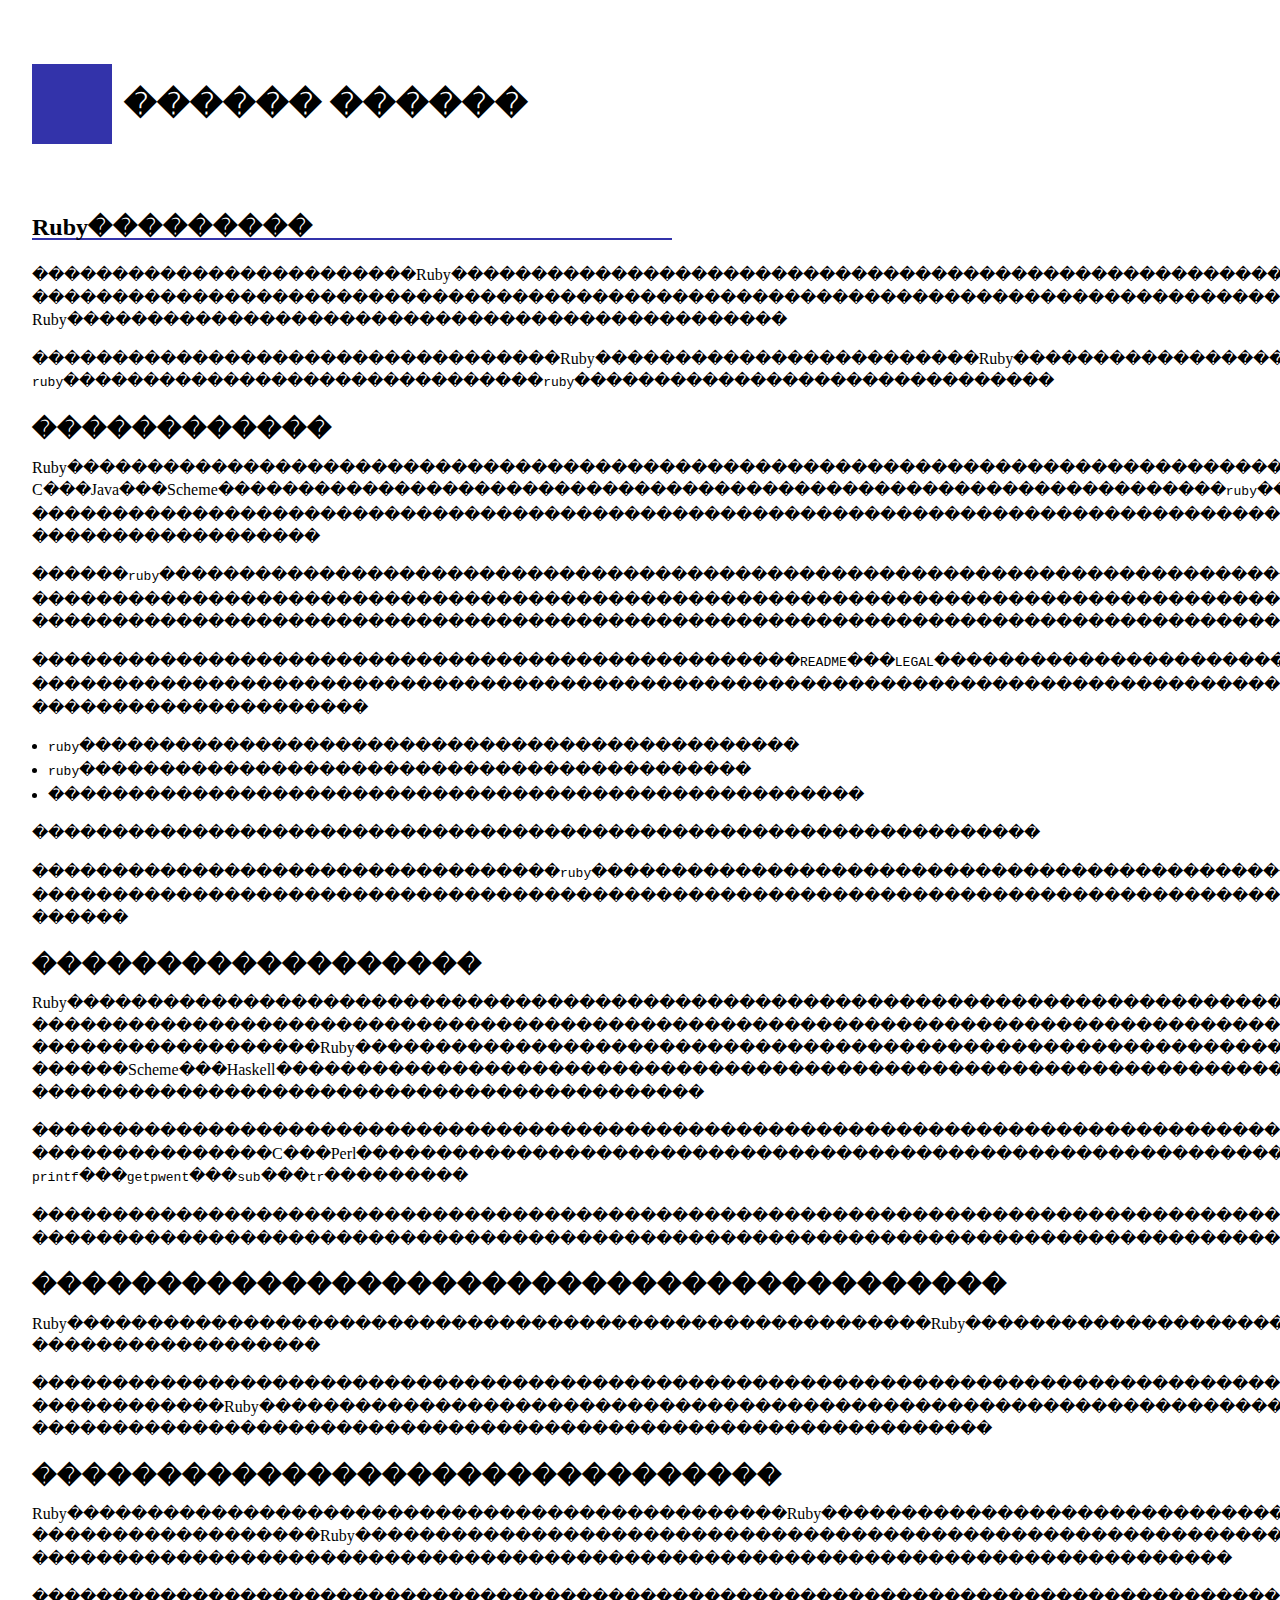
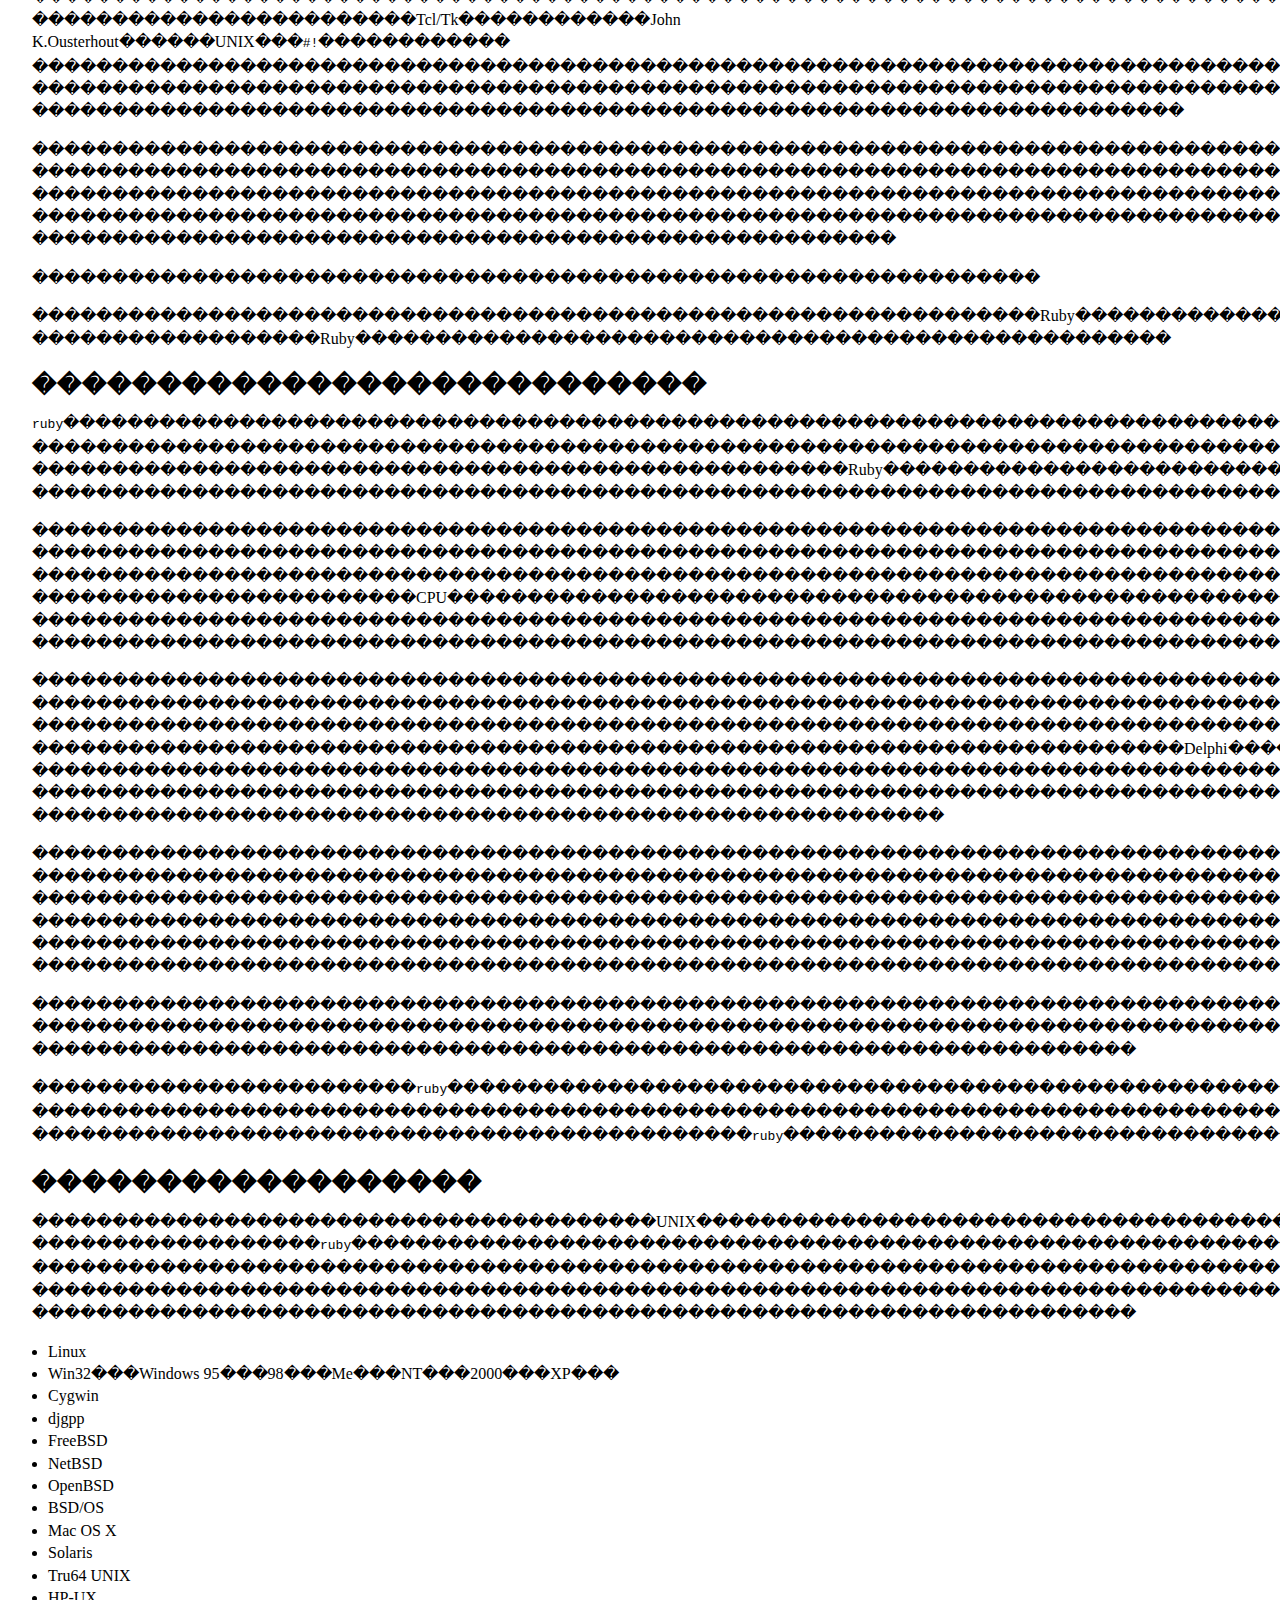
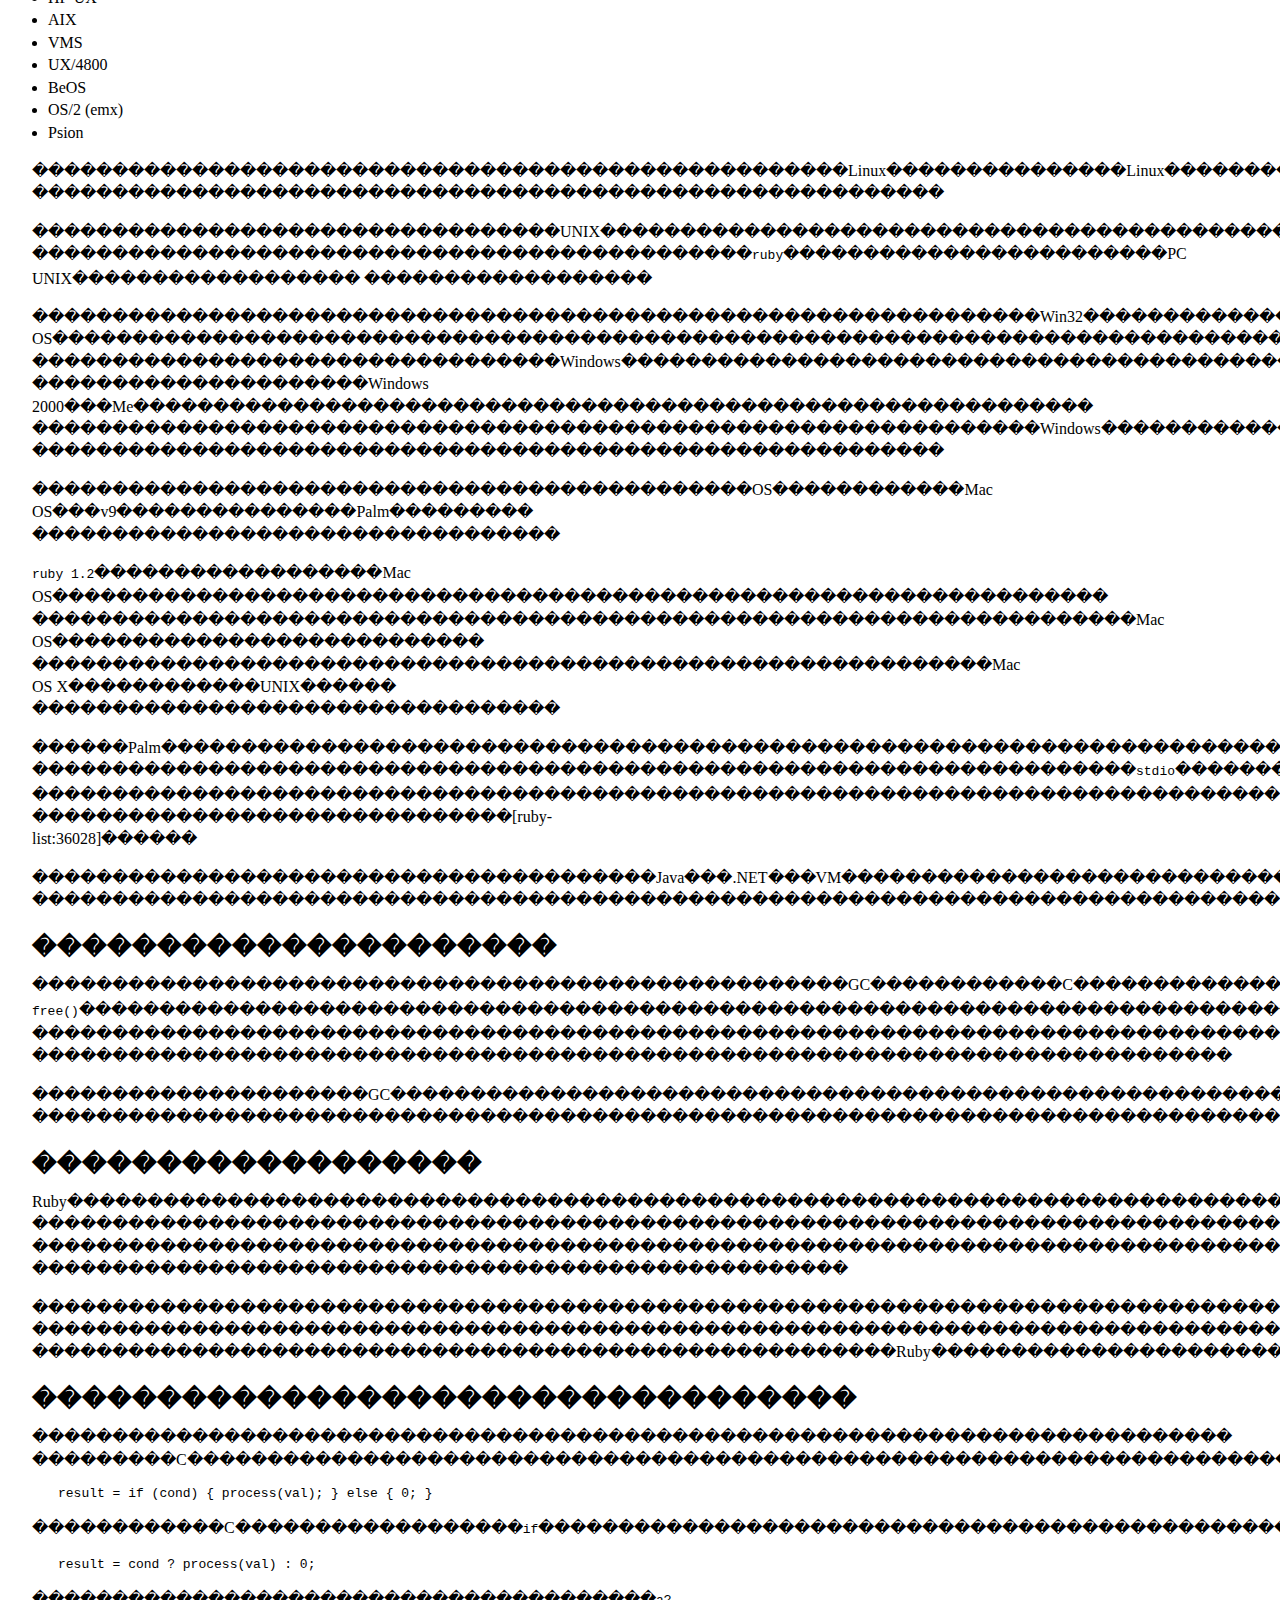
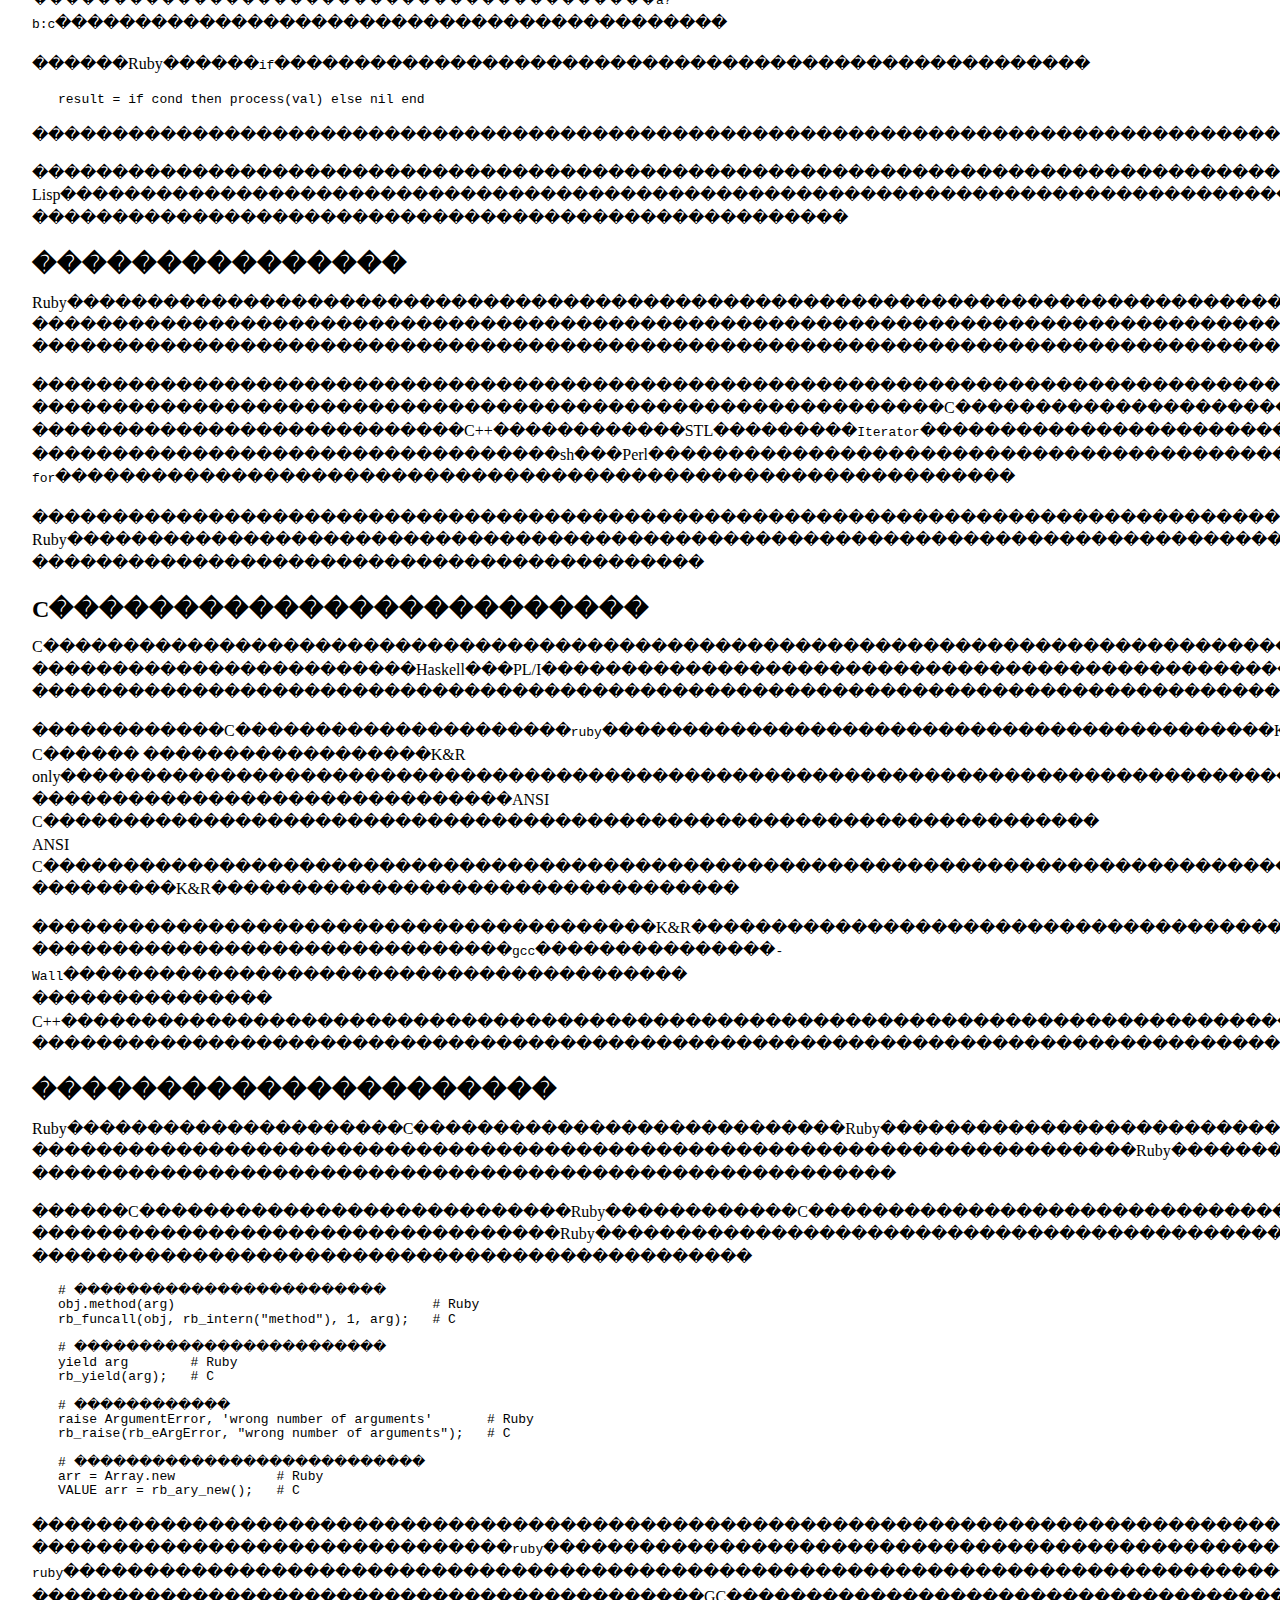
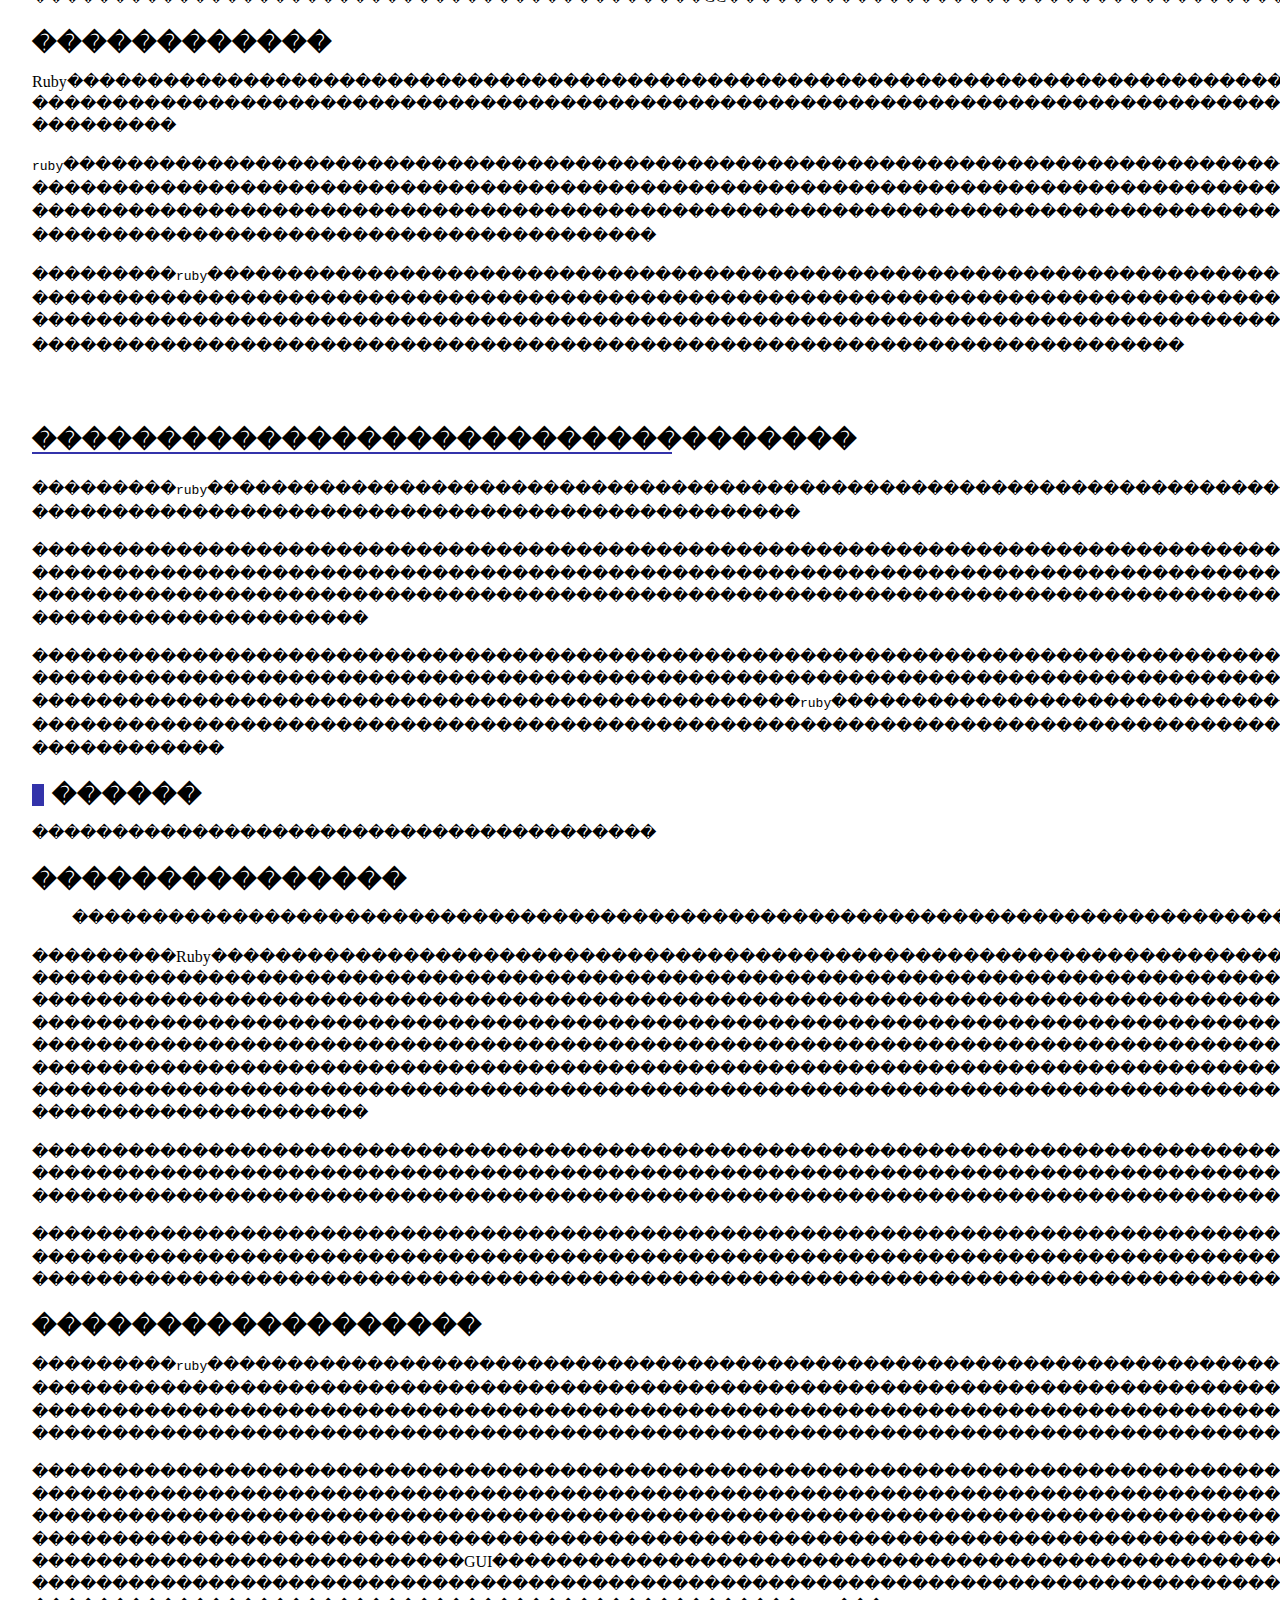
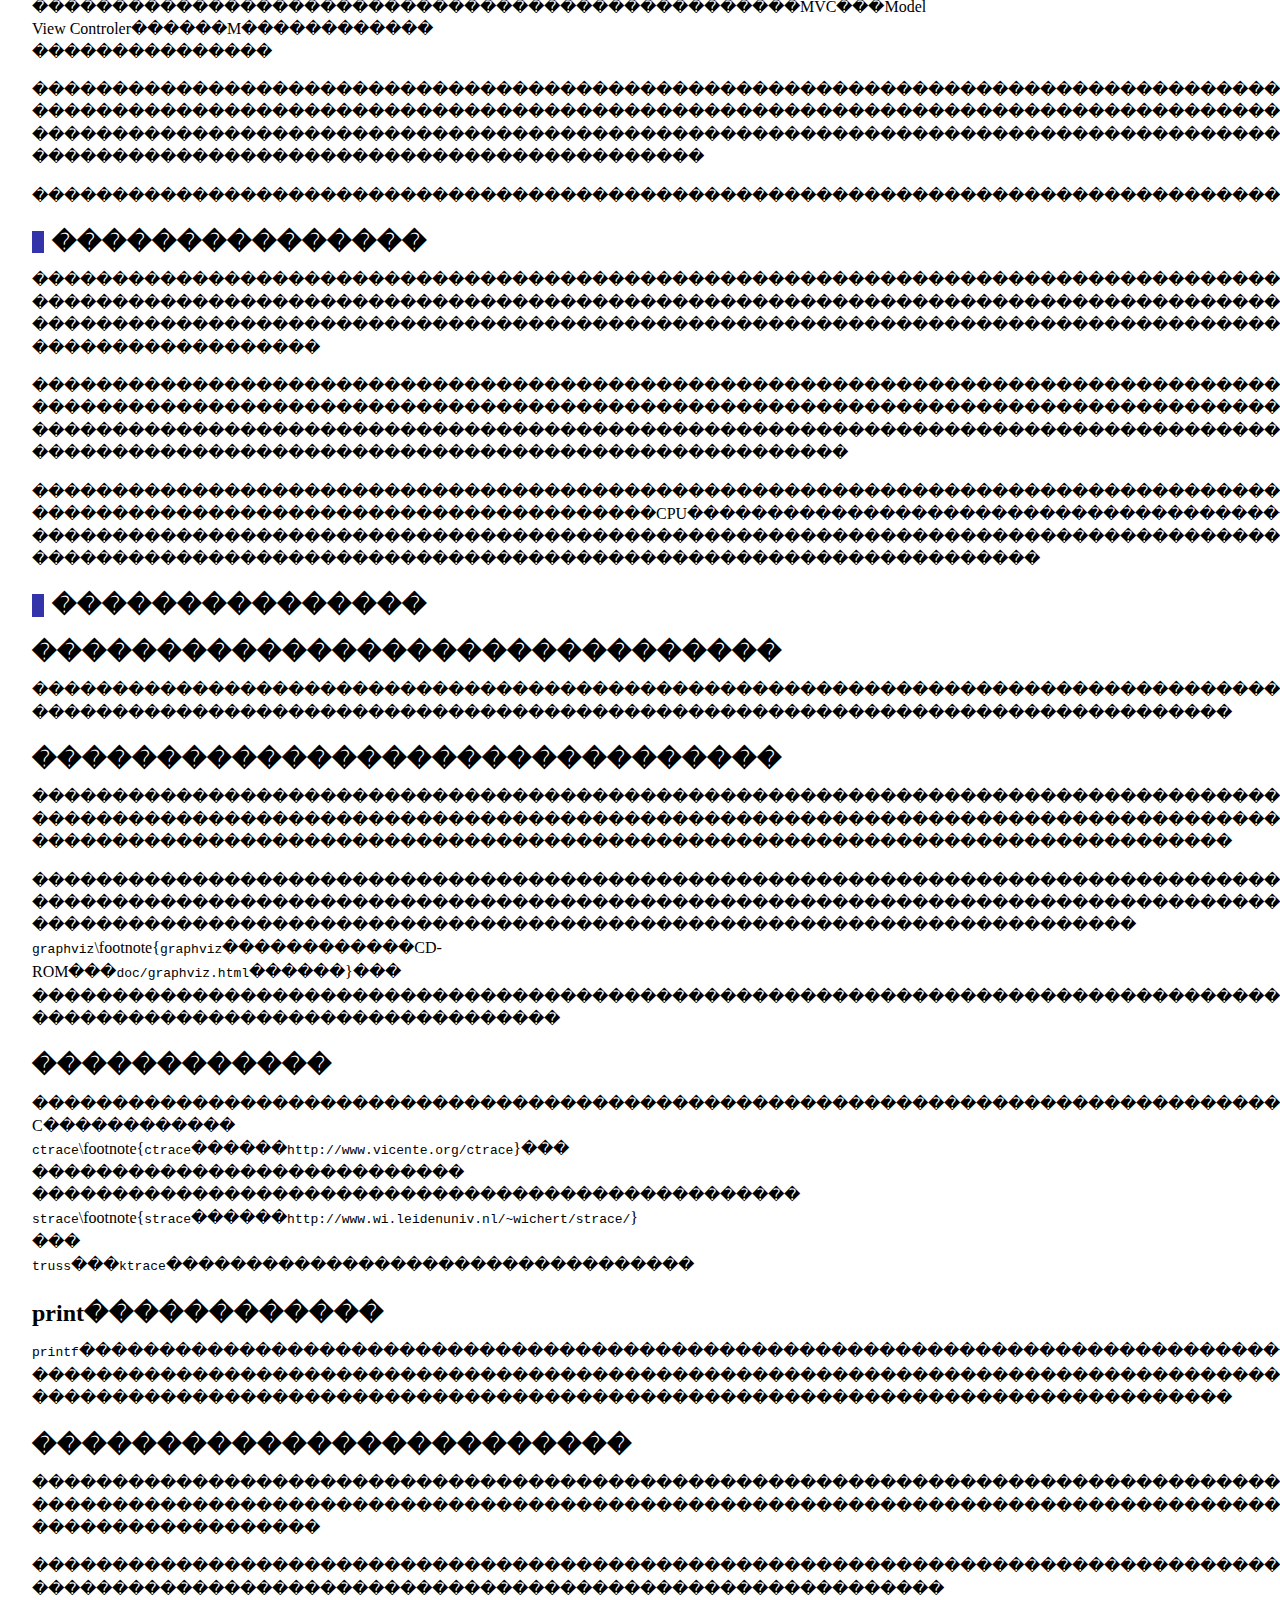
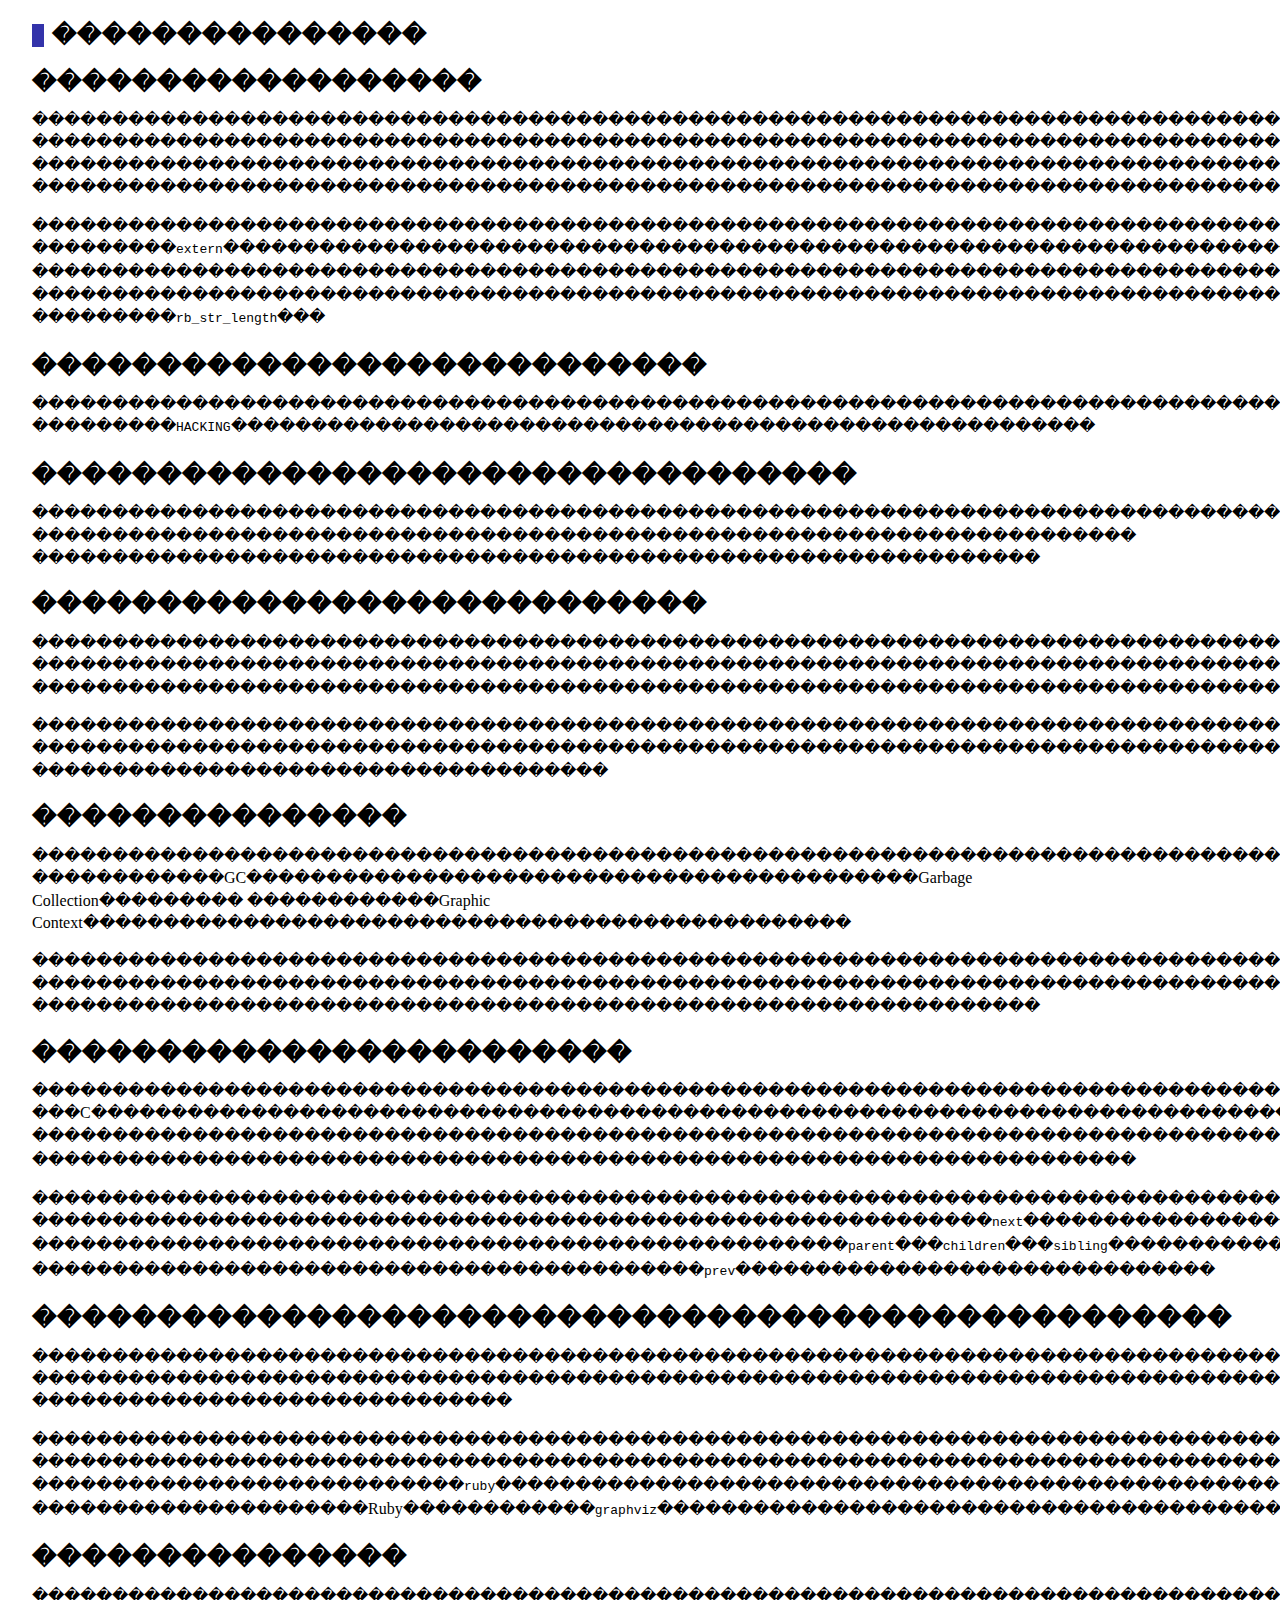
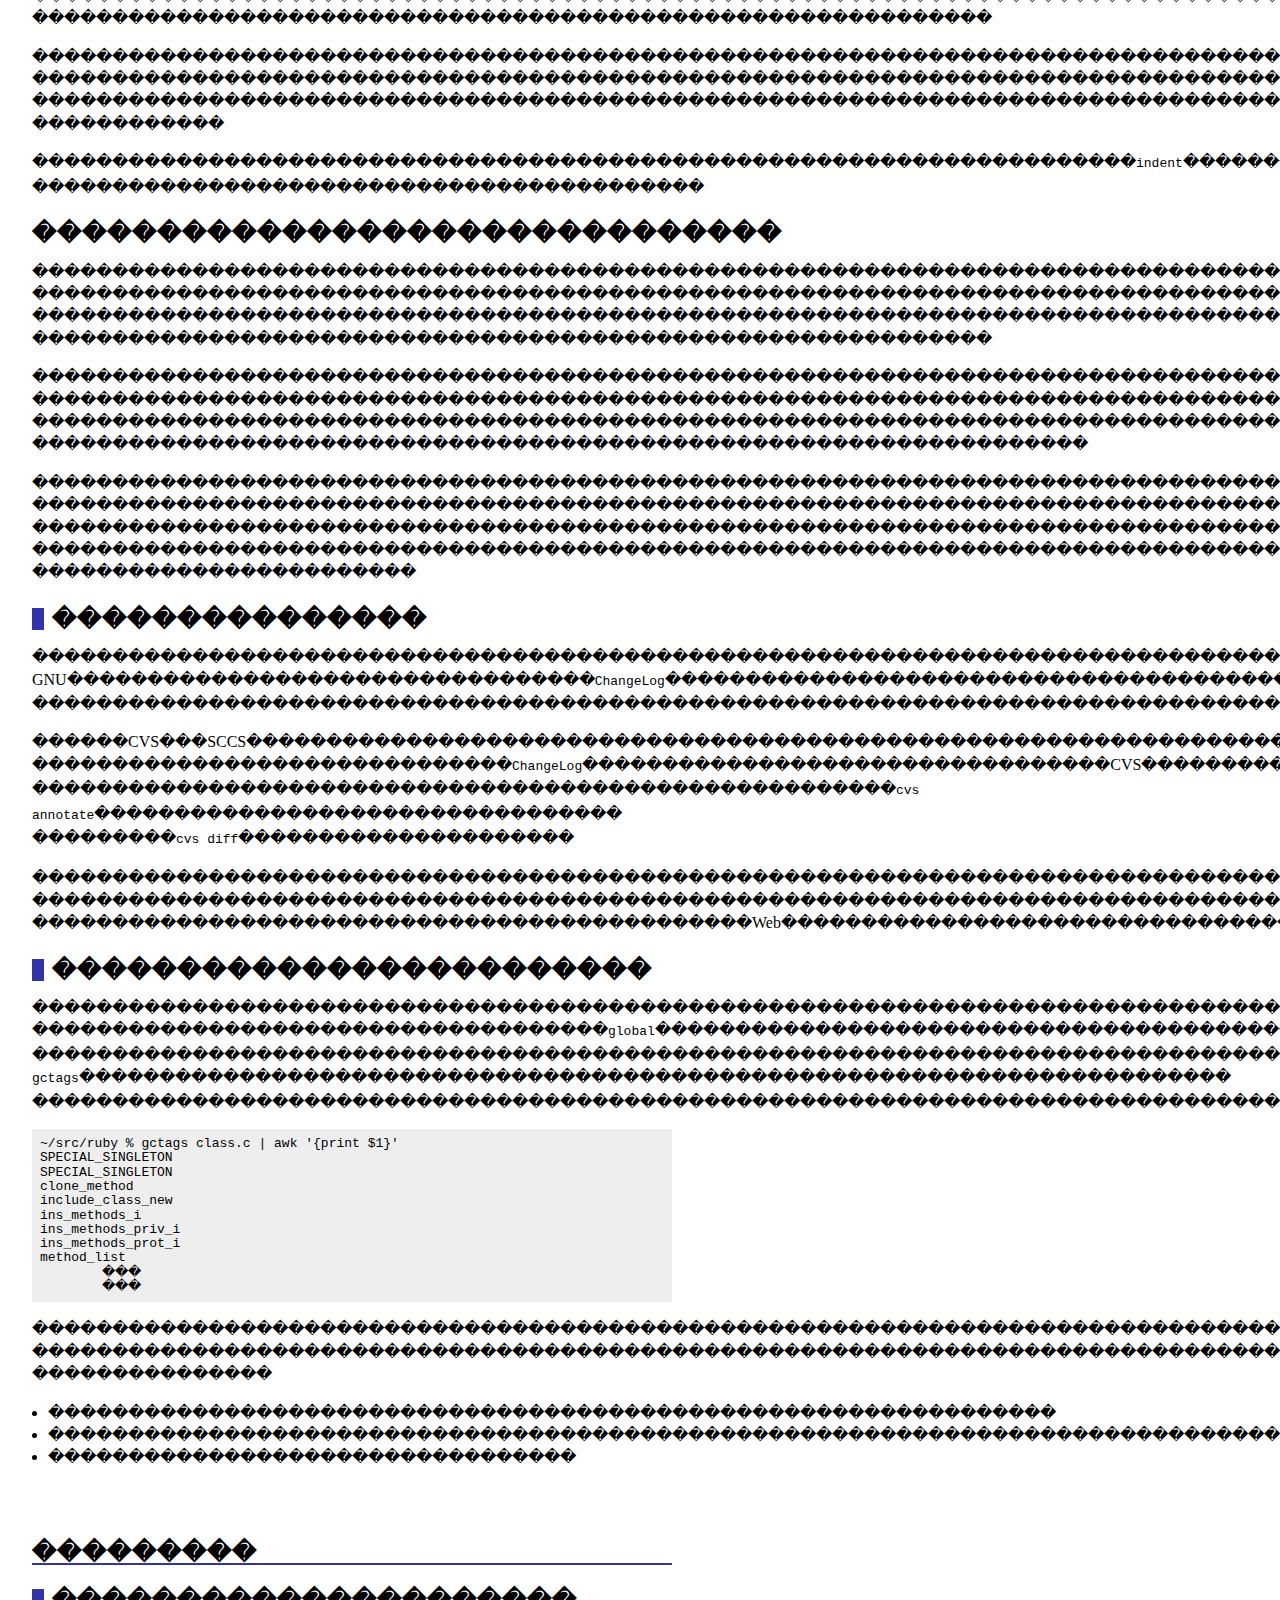
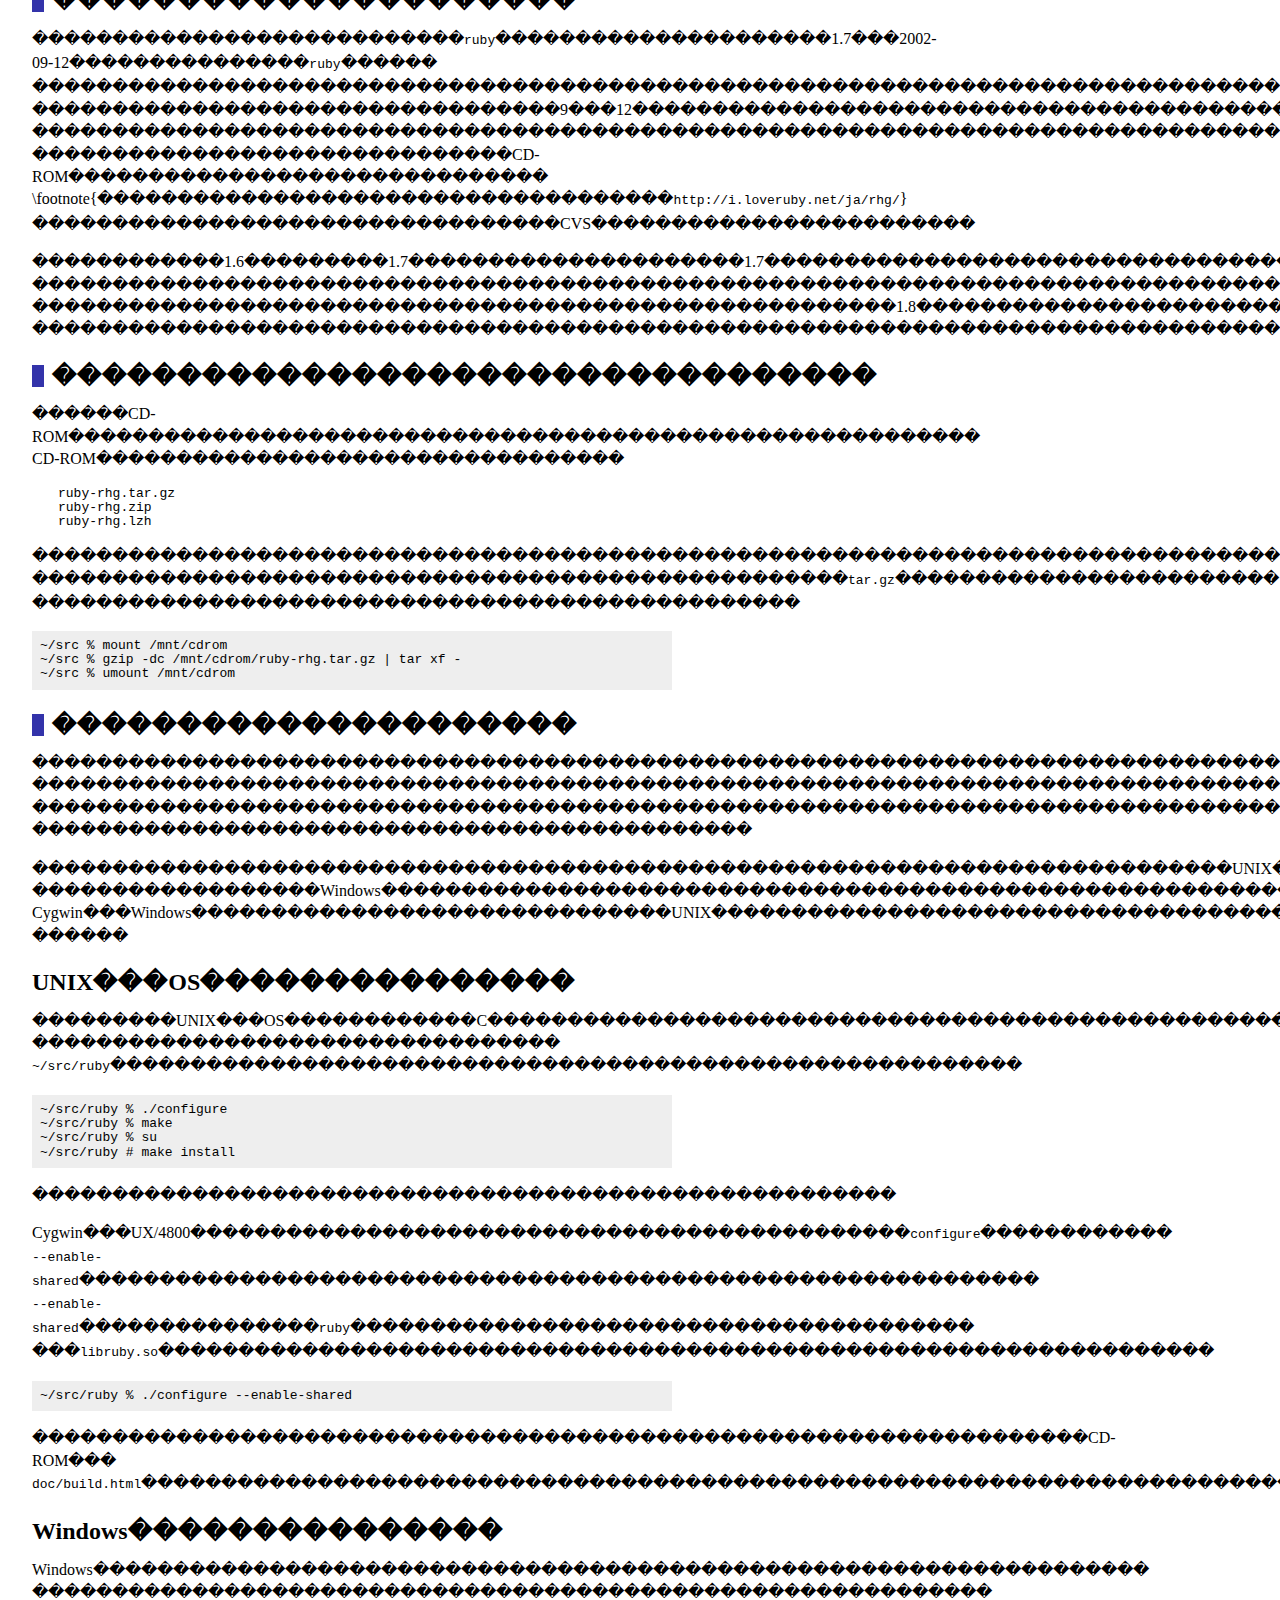
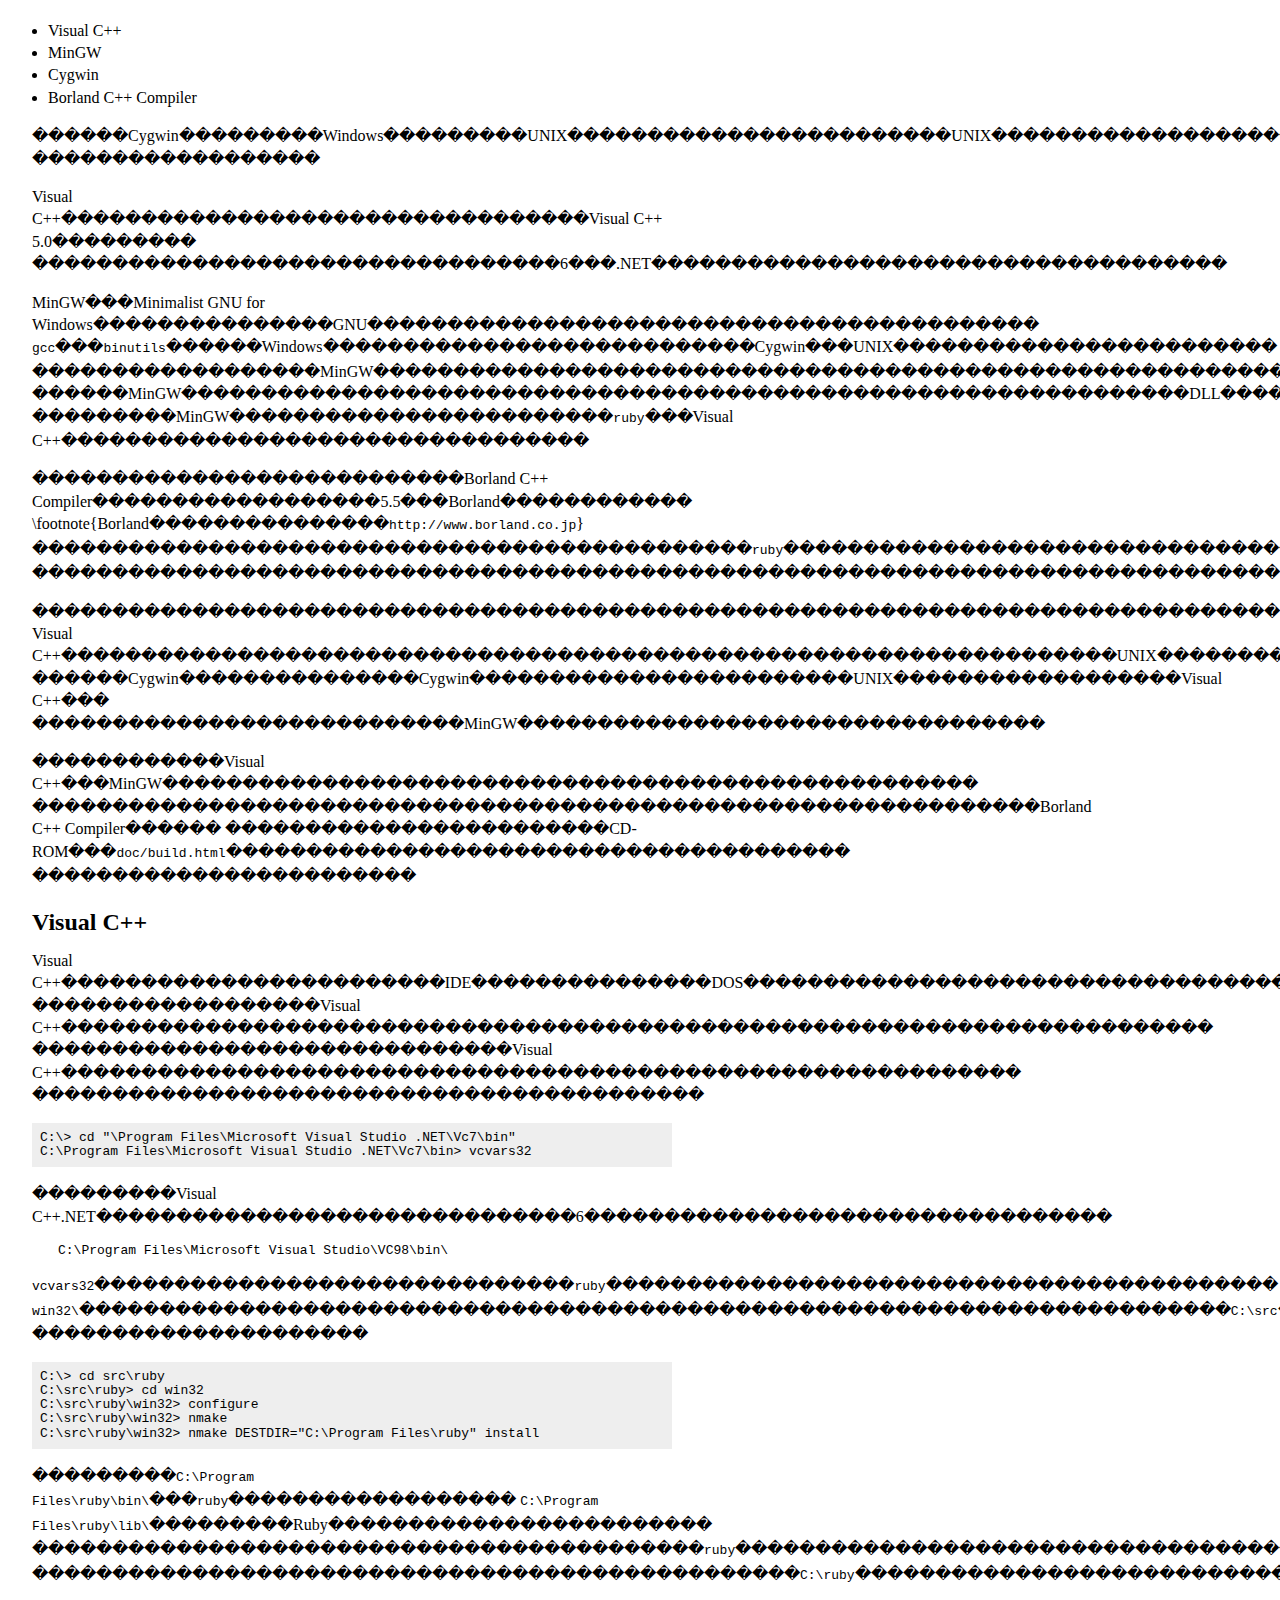
==== commit c871b8c4: "Index, Intro, Preface." ====
--- a/intro.html
+++ b/intro.html
@@ -5,190 +5,190 @@
   <meta http-equiv="Content-Language" content="ja-JP">
   <link rel="stylesheet" type="text/css" href="rhg.css">
   <link rev="made" href="mailto:aamine@loveruby.net">
-<title>$B=x>O(B $BF3F~(B</title></head>
+<title>序章 導入</title></head>
 <body>
 
-<h1>$B=x>O(B $BF3F~(B</h1>
-
-<h2>Ruby$B$NFCD'(B</h2>
-
-<p>
-$BFI<T$NCf$K$O4{$K(BRuby$B$K47$l?F$7$s$G$$$k?M$b$$$k$@$m$&$,!"$=$&$G$J$$?M$b(B
-$B$?$/$5$s$$$k$@$m$&!J$=$&$G$"$C$F$[$7$$!K!#$^$:$O$=$N$h$&$J?MC#$N$?$a$K(B
-Ruby$B$NFCD'$r$*$*$6$C$Q$K$^$H$a$k!#(B
-</p>
-
-<p>
-$B0J2<!"8@8l;EMM$H$7$F$N(BRuby$B8@8l$rBgJ8;z$G!V(BRuby$B!W!"$=$N<BAu$H$7$F$N(B
-<code>ruby</code>$B%3%^%s%I$r>.J8;z$G!V(B<code>ruby</code>$B!W$H=q$-J,$1$F<($9!#(B
-</p>
-
-<h4>$B3+H/7ABV(B</h4>
-
-<p>
-Ruby$B$O!"$^$D$b$H$f$-$R$m;a8D?M$N<j$K$h$C$F:n@.$5$l$F$$$k8@8l$G$"$k!#(B
-C$B$d(BJava$B$d(BScheme$B$N$h$&$KI8=`$,$"$k$o$1$G$O$J$$!#$=$N;EMM$O(B<code>ruby</code>$B$H$$$&(B
-$B<BAu$K$h$C$F<($5$l$k$@$1$G$"$j!"$7$+$b>o$KJQ2=$7$F$$$k!#NI$/$b0-$/$b(B
-$B<+M3$J$N$@!#(B
-</p>
-
-<p>
-$B$^$?(B<code>ruby</code>$B$,%U%j!<%=%U%H%&%'%"$G$"$k!D!D$D$^$j%=!<%9%3!<%I$,8x3+$5$l$F$$$k$3$H!"(B
-$B$7$+$bL5NA$GG[I[$5$l$F$$$k$3$H!"$NFsE@$O=q$$$F$*$+$J$$$H$$$1$J$$$@$m$&!#(B
-$B$=$N$h$&$J>r7o$@$+$i$3$=K\=q$N$h$&$J;n$_$b@.N)$9$k$o$1$@!#(B
-</p>
-
-<p>
-$B@53N$J%i%$%;%s%9$OK\BN$K4^$^$l$k(B<code>README</code>$B$H(B<code>LEGAL</code>$B$rFI$s$G$b$i$&$H$7$F!"(B
-$B$H$j$"$($:$O0J2<$N$h$&$J$3$H$O$G$-$k$H$$$&$3$H$r3P$($F$*$$$F(B
-$B$b$i$($P$h$$!#(B
+<h1>序章 導入</h1>
+
+<h2>Rubyの特徴</h2>
+
+<p>
+読者の中には既にRubyに慣れ親しんでいる人もいるだろうが、そうでない人も
+たくさんいるだろう（そうであってほしい）。まずはそのような人達のために
+Rubyの特徴をおおざっぱにまとめる。
+</p>
+
+<p>
+以下、言語仕様としてのRuby言語を大文字で「Ruby」、その実装としての
+<code>ruby</code>コマンドを小文字で「<code>ruby</code>」と書き分けて示す。
+</p>
+
+<h4>開発形態</h4>
+
+<p>
+Rubyは、まつもとゆきひろ氏個人の手によって作成されている言語である。
+CやJavaやSchemeのように標準があるわけではない。その仕様は<code>ruby</code>という
+実装によって示されるだけであり、しかも常に変化している。良くも悪くも
+自由なのだ。
+</p>
+
+<p>
+また<code>ruby</code>がフリーソフトウェアである……つまりソースコードが公開されていること、
+しかも無料で配布されていること、の二点は書いておかないといけないだろう。
+そのような条件だからこそ本書のような試みも成立するわけだ。
+</p>
+
+<p>
+正確なライセンスは本体に含まれる<code>README</code>と<code>LEGAL</code>を読んでもらうとして、
+とりあえずは以下のようなことはできるということを覚えておいて
+もらえばよい。
 </p>
 
 <ul>
-<li><code>ruby</code>$B$N%=!<%9%3!<%I$r:FG[I[$G$-$k!#(B</li>
-<li><code>ruby</code>$B$N%=!<%9%3!<%I$r2~JQ$G$-$k!#(B</li>
-<li>$B2~JQ$7$?%=!<%9%3!<%I$rG[I[$G$-$k!#(B</li>
+<li><code>ruby</code>のソースコードを再配布できる。</li>
+<li><code>ruby</code>のソースコードを改変できる。</li>
+<li>改変したソースコードを配布できる。</li>
 </ul>
 
 <p>
-$B$$$:$l$N>l9g$bFCJL$J5vBz$dNA6b$OI,MW$J$$!#(B
-</p>
-
-<p>
-$B$J$*K\=q$O%*%j%8%J%k$N(B<code>ruby</code>$B$rFI$`$N$,L\E*$J$N$GFC$KCG$i$J$$8B$jJQ99$J$7(B
-$B$N%=!<%9$G$"$k!#$?$@$76uGr!&2~9T!&%3%a%s%H$NDI2C:o=|$@$1$OCG$j$J$7$K9T$C(B
-$B$?!#(B
-</p>
-
-<h4>$BJ]<iE*$G$"$k(B</h4>
-
-<p>
-Ruby$B$O$H$F$bJ]<iE*$J8@8l$G$"$k!#$$$m$$$m$J8@8l$G8!>Z$5$l;H$$8E$5$l$?$b(B
-$B$N$P$+$j$rA*$s$GEk:\$7$F$*$j!"?74q$J5!G=$d<B83E*$J;EMM$O$"$^$jIU$$$F$$(B
-$B$J$$!#$@$+$i(BRuby$B$O$I$A$i$+$H$$$&$H<BMQ=E;k$N%W%m%0%i%^$K<u$1$k798~$,$"(B
-$B$j!"(BScheme$B$d(BHaskell$B%i%t$J:,$C$+$i$N%O%C%+!<$K$O!">/$J$/$H$b$A$g$C$H8+(B
-$B$K$O!"<u$1$,NI$/$J$$$h$&$@!#(B
-</p>
-
-<p>
-$B%i%$%V%i%j$b$=$&$@!#?7$7$$5!G=$K$O>JN,L5$7$N$o$+$j$d$9$$L>A0$,IU$$$F$$(B
-$B$k$N$@$,!"(BC$B$d(BPerl$B$N%i%$%V%i%j$K$"$kL>A0$O$=$N$^$^;H$o$l$F$$$k!#Nc$($P(B
-<code>printf</code>$B$d(B<code>getpwent</code>$B!"(B<code>sub</code>$B!"(B<code>tr</code>$B$J$I!#(B
-</p>
-
-<p>
-$B$^$?<BAu$K$*$$$F$bJ]<iE*$@!#B.EY$N$?$a$K%"%;%s%V%i$r;H$C$?$j$9$k$3$H$O(B
-$B$J$/!"%9%T!<%I$H0\?"@-$,AjH?$9$k$H$-$O>o$K0\?"@-$N9b$$J}K!$,;H$o$l$k!#(B
-</p>
-
-<h4>$B%*%V%8%'%/%H;X8~8@8l$G$"$k(B</h4>
-
-<p>
-Ruby$B$O%*%V%8%'%/%H;X8~8@8l$G$"$k!#$3$l$O(BRuby$B$NFCD'$H$7$F@dBP$K30$9$3$H(B
-$B$O$G$-$J$$!#(B
-</p>
-
-<p>
-$B%*%V%8%'%/%H;X8~$H$O2?$J$N$+!"$H$$$&OC$OK\=q$K$H$C$F$O6Z0c$$$J$N$G>JN,(B
-$B$9$k!#!V(BRuby$B$N%*%V%8%'%/%H;X8~!W$K$D$$$F8@$($P!"$3$l$+$i2r@b$9$k%3!<%I(B
-$B$,I=8=$7$h$&$H$7$F$$$k$b$N$,%=%l$G$"$k!#(B
-</p>
-
-<h4>$B%9%/%j%W%H8@8l$G$"$k(B</h4>
-
-<p>
-Ruby$B$O%9%/%j%W%H8@8l$G$"$k!#$3$l$b(BRuby$B$NFCD'$H$7$F@dBP$K30$9$3$H$O$G$-(B
-$B$J$$$i$7$$!#(BRuby$B$r>R2p$9$k$H$-$K$O!V%*%V%8%'%/%H;X8~%9%/%j%W%H8@8l!W(B
-$B$H$$$&Km;l$rIU$1$J$$$H$_$s$J$KK~B-$7$F$b$i$($J$$!#(B
-</p>
-
-<p>
-$B$7$+$7!"%9%/%j%W%H8@8l$H$O$I$&$$$&8@8l$N$3$H$@$m$&$+!#$I$&$b$3$l$,$O$C$-(B
-$B$j$7$J$$!#Nc$($P(BTcl/Tk$B$N:n<T$N(BJohn K.Ousterhout$B$O!V(BUNIX$B$G(B<code>#!</code>$B$r;H$C$F(B
-$B<B9T$G$-$k8@8l!W$H$$$&Dj5A$rM?$($F$$$k$7!"B>$K$b?M$K$h$C$FDj5A$O$$$m$$(B
-$B$m$"$k!#0l9T$GLr$KN)$D%W%m%0%i%`$,=q$1$k$3$H!"%3%^%s%I%i%$%s$+$i%W%m%0(B
-$B%i%`$N%U%!%$%k$rEO$7$F<B9T$G$-$k$3$H!"$J$I$J$I!#(B
-</p>
-
-<p>
-$B$7$+$7I.<T$O$"$($FJL$NDj5A$r;H$&$3$H$K$9$k!#$J$<$+$H$$$&$H!"%9%/%j%W%H(B
-$B8@8l$,!V2?!W$+!"$J$s$F$3$H$K$O6=L#$,$J$$$+$i$G$"$k!#$"$k8@8l$r%9%/%j%W(B
-$B%H8@8l$H8F$V$H$-$NI.<T$N4p=`$O$?$@0l$D!"$=$N8@8l$r%9%/%j%W%H8@8l$H8F$s(B
-$B$G$bJ86g$r8@$o$l$J$$$+$I$&$+$@!#$3$l$rK~$?$9$?$a$K!"I.<T$O0J2<$N$h$&$K(B
-$B!V%9%/%j%W%H8@8l!W$N0UL#$rDj5A$9$k!#(B
+いずれの場合も特別な許諾や料金は必要ない。
+</p>
+
+<p>
+なお本書はオリジナルの<code>ruby</code>を読むのが目的なので特に断らない限り変更なし
+のソースである。ただし空白・改行・コメントの追加削除だけは断りなしに行っ
+た。
+</p>
+
+<h4>保守的である</h4>
+
+<p>
+Rubyはとても保守的な言語である。いろいろな言語で検証され使い古されたも
+のばかりを選んで搭載しており、新奇な機能や実験的な仕様はあまり付いてい
+ない。だからRubyはどちらかというと実用重視のプログラマに受ける傾向があ
+り、SchemeやHaskellラヴな根っからのハッカーには、少なくともちょっと見
+には、受けが良くないようだ。
+</p>
+
+<p>
+ライブラリもそうだ。新しい機能には省略無しのわかりやすい名前が付いてい
+るのだが、CやPerlのライブラリにある名前はそのまま使われている。例えば
+<code>printf</code>や<code>getpwent</code>、<code>sub</code>、<code>tr</code>など。
+</p>
+
+<p>
+また実装においても保守的だ。速度のためにアセンブラを使ったりすることは
+なく、スピードと移植性が相反するときは常に移植性の高い方法が使われる。
+</p>
+
+<h4>オブジェクト指向言語である</h4>
+
+<p>
+Rubyはオブジェクト指向言語である。これはRubyの特徴として絶対に外すこと
+はできない。
+</p>
+
+<p>
+オブジェクト指向とは何なのか、という話は本書にとっては筋違いなので省略
+する。「Rubyのオブジェクト指向」について言えば、これから解説するコード
+が表現しようとしているものがソレである。
+</p>
+
+<h4>スクリプト言語である</h4>
+
+<p>
+Rubyはスクリプト言語である。これもRubyの特徴として絶対に外すことはでき
+ないらしい。Rubyを紹介するときには「オブジェクト指向スクリプト言語」
+という枕詞を付けないとみんなに満足してもらえない。
+</p>
+
+<p>
+しかし、スクリプト言語とはどういう言語のことだろうか。どうもこれがはっき
+りしない。例えばTcl/Tkの作者のJohn K.Ousterhoutは「UNIXで<code>#!</code>を使って
+実行できる言語」という定義を与えているし、他にも人によって定義はいろい
+ろある。一行で役に立つプログラムが書けること、コマンドラインからプログ
+ラムのファイルを渡して実行できること、などなど。
+</p>
+
+<p>
+しかし筆者はあえて別の定義を使うことにする。なぜかというと、スクリプト
+言語が「何」か、なんてことには興味がないからである。ある言語をスクリプ
+ト言語と呼ぶときの筆者の基準はただ一つ、その言語をスクリプト言語と呼ん
+でも文句を言われないかどうかだ。これを満たすために、筆者は以下のように
+「スクリプト言語」の意味を定義する。
 </p>
 
 <p class="center">
-$B$=$N8@8l$N:n<T$,%9%/%j%W%H8@8l$H8F$V$b$N!#(B
-</p>
-
-<p>
-$B$3$NDj5A$J$i@dBP$K4V0c$$$h$&$O$J$$!#$=$7$F(BRuby$B$O$3$NE@$r3N$+$KK~$?$9!#(B
-$B$@$+$iI.<T$b(BRuby$B$r%9%/%j%W%H8@8l$H8F$V$3$H$K$9$k!#(B
-</p>
-
-<h4>$B%$%s%?%W%j%?$G$"$k(B</h4>
-
-<p>
-<code>ruby</code>$B$O%$%s%?%W%j%?$G$"$k!#$=$l$O;v<B$@!#$G$O$J$<%$%s%?%W%j%?$J$N$@$m$&!#(B
-$BNc$($P%3%s%Q%$%i$G$O$@$a$J$N$@$m$&$+!#$=$l$O$-$C$H%3%s%Q%$%i$h$j$b%$%s(B
-$B%?%W%j%?$N$[$&$,NI$$!D!D>/$J$/$H$b(BRuby$B$K$H$C$F$ONI$$!"$3$H$,$"$k$+$i$K(B
-$B0c$$$J$$!#$G$O%$%s%?%W%j%?$N$I$&$$$&$H$3$m$,NI$+$C$?$N$@$m$&$+!#(B
-</p>
-
-<p>
-$B$=$l$r9M$($kA0CJ3,$H$7$F!"$^$:%$%s%?%W%j%?$H%3%s%Q%$%i$N0c$&$H$3$m$r9M(B
-$B$($F$_$h$&!#%W%m%0%i%`$,<B9T$5$l$k2aDx$rM}O@E*$KHf$Y$F$_$k$@$1$J$i!"%$(B
-$B%s%?%W%j%?8@8l$@$m$&$H%3%s%Q%$%k8@8l$@$m$&$H0c$$$O$J$$!#5!3#8l$K%3%s%Q(B
-$B%$%k$7$?$H$3$m$G(BCPU$B$K%$%s%?!<%W%j%C%H$7$F$b$i$C$FF0$/$N$@$+$i!"%$%s%?(B
-$B%W%j%?$GF0$$$F$$$k$H8@$($J$$$3$H$b$J$$!#$G$O$I$3$G0c$$$,=P$k$+$H8@$($P!"(B
-$B$=$l$O$b$C$H8=<BE*$J$H$3$m!"$D$^$j3+H/$N2aDx$G$"$k!#(B
-</p>
-
-<p>
-$B$=$&$$$&$3$H$r8@$&$H$9$0$K!V%$%s%?%W%j%?$O%3%s%Q%$%k$7$J$/$F$$$$$N$G<j(B
-$B4V$,8:$C$F3+H/$,3Z!W$H$$$&7h$^$jJ86g$r=P$9?M$,$$$k!#$@$,$=$l$O@53N$G$O(B
-$B$J$$$HI.<T$O9M$($k!#%3%s%Q%$%k8@8l$@$m$&$H$J$s$@$m$&$H%3%s%Q%$%k$N2aDx(B
-$B$r3+H/<T$K8+$;$J$$$h$&$J9)IW$O2DG=$G$"$k!#<B:]$K(BDelphi$B$J$s$+$O(BF5$B0lH/$G(B
-$B<B9T$G$-$k$7!"%3%s%Q%$%k$K;~4V$,$+$+$k$H8@$C$F$b$=$l$O%3%s%Q%$%k$9$k(B
-$B%W%m%0%i%`$,Bg$-$+$C$?$j!":GE,2=$7$F$$$?$j$9$k$N$,860x$@!#%3%s%Q%$%k$7(B
-$B$F$$$k$3$H$=$l<+BN$,0-$$$o$1$G$O$J$$!#(B
-</p>
-
-<p>
-$B$G$O$J$<%$%s%?%W%j%?$H%3%s%Q%$%i$N%$%a!<%8$,$3$l$[$I$^$G$K0c$&$N$@$m$&(B
-$B$+!#$=$l$O$3$l$^$G$N8@8l3+H/<T$,<+J,$N8@8l$NFCD'$K$h$C$FN><T$N<BAu$r;H(B
-$B$$$o$1$F$-$?$+$i$@$H;W$&!#B($A!"Hf3SE*>.5,LO$J!"F|>o$N%D!<%k$H$7$F$N(B
-$B8@8l$r9=C[$9$k>l9g$O%$%s%?%W%j%?!#B??M?t$G3+H/$r9T$&!"5pBg$G3N<B@-$,MW(B
-$B5a$5$l$k%W%m%0%i%`$N$?$a$N8@8l$r9=C[$9$k>l9g$O%3%s%Q%$%i!#$=$&$J$C$?$N(B
-$B$OB.EY$N$;$$$b$"$k$@$m$&$7!"8@8l$N:n$j$d$9$5$N0c$$$b$"$k$@$m$&!#(B
-</p>
-
-<p>
-$B$@$+$i!"!V%$%s%?%W%j%?$@$+$i!W<j7Z$@$H$$$&$N$OBg$$$J$k?@OC$@$HI.<T$O;W(B
-$B$&!#8@8l$,%$%s%?%W%j%?$@$H;H$$$d$9$$$N$G$O$J$/!";H$$$d$9$$8@8l$r:n$m$&(B
-$B$H;W$&$H<+A3$H%$%s%?%W%j%?$KB-$,8~$/$N$G$"$k!#(B
-</p>
-
-<p>
-$B$=$l$O$H$b$"$l!"(B<code>ruby</code>$B$,%$%s%?%W%j%?$G$"$k$H$$$&$N$OK\=q$N9TJ}$r:81&$9$k(B
-$B=EMW$J;v<B$G$"$k$N$G$3$3$G0lEY6/D4$7$F$*$/!#$=$l$@$+$i;H$$$d$9$$$N$+$I(B
-$B$&$+$J$s$FCN$i$J$$$,!"$H$K$+$/(B<code>ruby</code>$B$O%$%s%?%W%j%?$H$7$F<B8=$5$l$F$$$k$N$@!#(B
-</p>
-
-<h4>$B0\?"@-$,9b$$(B</h4>
-
-<p>
-$B:,K\E*$K%$%s%?!<%U%'%$%9$,(BUNIX$BCf?4$G$"$k$H$$$&LdBj$O$"$k$b$N$N!"$=$l$r(B
-$B:9$70z$$$F$b(B<code>ruby</code>$B$O0\?"@-$,9b$$$H8@$($k$@$m$&!#$"$^$j$KFC<l$J%i%$%V%i%j(B
-$B$rMW5a$9$k$3$H$b$J$$$7!"%"%;%s%V%i$G%4%j%4%j=q$$$F$$$k$H$3$m$b$[$H$s$I(B
-$B$J$$!#$@$+$i?7$7$$%W%i%C%H%U%)!<%`$K$b$o$j$HAGD>$K;}$C$F$$$1$k!#6qBNE*(B
-$B$K$O0J2<$N$h$&$J%W%i%C%H%U%)!<%`$GF0$$$F$$$k!#(B
+その言語の作者がスクリプト言語と呼ぶもの。
+</p>
+
+<p>
+この定義なら絶対に間違いようはない。そしてRubyはこの点を確かに満たす。
+だから筆者もRubyをスクリプト言語と呼ぶことにする。
+</p>
+
+<h4>インタプリタである</h4>
+
+<p>
+<code>ruby</code>はインタプリタである。それは事実だ。ではなぜインタプリタなのだろう。
+例えばコンパイラではだめなのだろうか。それはきっとコンパイラよりもイン
+タプリタのほうが良い……少なくともRubyにとっては良い、ことがあるからに
+違いない。ではインタプリタのどういうところが良かったのだろうか。
+</p>
+
+<p>
+それを考える前段階として、まずインタプリタとコンパイラの違うところを考
+えてみよう。プログラムが実行される過程を理論的に比べてみるだけなら、イ
+ンタプリタ言語だろうとコンパイル言語だろうと違いはない。機械語にコンパ
+イルしたところでCPUにインタープリットしてもらって動くのだから、インタ
+プリタで動いていると言えないこともない。ではどこで違いが出るかと言えば、
+それはもっと現実的なところ、つまり開発の過程である。
+</p>
+
+<p>
+そういうことを言うとすぐに「インタプリタはコンパイルしなくていいので手
+間が減って開発が楽」という決まり文句を出す人がいる。だがそれは正確では
+ないと筆者は考える。コンパイル言語だろうとなんだろうとコンパイルの過程
+を開発者に見せないような工夫は可能である。実際にDelphiなんかはF5一発で
+実行できるし、コンパイルに時間がかかると言ってもそれはコンパイルする
+プログラムが大きかったり、最適化していたりするのが原因だ。コンパイルし
+ていることそれ自体が悪いわけではない。
+</p>
+
+<p>
+ではなぜインタプリタとコンパイラのイメージがこれほどまでに違うのだろう
+か。それはこれまでの言語開発者が自分の言語の特徴によって両者の実装を使
+いわけてきたからだと思う。即ち、比較的小規模な、日常のツールとしての
+言語を構築する場合はインタプリタ。多人数で開発を行う、巨大で確実性が要
+求されるプログラムのための言語を構築する場合はコンパイラ。そうなったの
+は速度のせいもあるだろうし、言語の作りやすさの違いもあるだろう。
+</p>
+
+<p>
+だから、「インタプリタだから」手軽だというのは大いなる神話だと筆者は思
+う。言語がインタプリタだと使いやすいのではなく、使いやすい言語を作ろう
+と思うと自然とインタプリタに足が向くのである。
+</p>
+
+<p>
+それはともあれ、<code>ruby</code>がインタプリタであるというのは本書の行方を左右する
+重要な事実であるのでここで一度強調しておく。それだから使いやすいのかど
+うかなんて知らないが、とにかく<code>ruby</code>はインタプリタとして実現されているのだ。
+</p>
+
+<h4>移植性が高い</h4>
+
+<p>
+根本的にインターフェイスがUNIX中心であるという問題はあるものの、それを
+差し引いても<code>ruby</code>は移植性が高いと言えるだろう。あまりに特殊なライブラリ
+を要求することもないし、アセンブラでゴリゴリ書いているところもほとんど
+ない。だから新しいプラットフォームにもわりと素直に持っていける。具体的
+には以下のようなプラットフォームで動いている。
 </p>
 
 <ul>
 <li>Linux</li>
-<li>Win32$B!J(BWindows 95$B!"(B98$B!"(BMe$B!"(BNT$B!"(B2000$B!"(BXP$B!K(B</li>
+<li>Win32（Windows 95、98、Me、NT、2000、XP）</li>
 <li>Cygwin</li>
 <li>djgpp</li>
 <li>FreeBSD</li>
@@ -208,83 +208,83 @@
 </ul>
 
 <p>
-$B:n<T$N$^$D$b$H$5$s$N%a%$%s%^%7%s$O(BLinux$B$@$=$&$G!"(BLinux$B$J$i$P$I$s$J%?%$(B
-$B%_%s%0$G%3%s%Q%$%k$7$F$b$^$:Bg>fIW$@!#(B
-</p>
-
-<p>
-$B$^$?4pK\E*$K!JIaDL$N!K(BUNIX$B7O$J$i$P0BDjF0:n$r4|BT$G$-$k!#%Q%C%1!<%8$NDI(B
-$B=>$NAa$5$b9M$($k$H!"8=;~E@$G$O(B<code>ruby</code>$B$r$$$8$k$J$i3F<o(BPC UNIX$B$,:G$bM-Mx$J(B
-$B4D6-$@$m$&!#(B
-</p>
-
-<p>
-$B0lJ}!"LdBj$,5/$3$j$d$9$$$N$O$J$s$H8@$C$F$b(BWin32$B4D6-$G$"$k!#BP>]$H$9$k(B
-OS$B$N%b%G%k$,$^$k$-$j0c$&$?$a!"%^%7%s%9%?%C%/$d%j%s%+$N<~JU$GLdBj$,5/$-(B
-$B$d$9$$!#$b$C$H$b:G6a$O(BWindows$B%O%C%+!<C#$N<j$K$h$C$F?oJ,BP1~$,2~A1$5$l(B
-$B$F$-$?!#I.<T$b(BWindows 2000$B$H(BMe$B$G%M%$%F%#%VHG$r;H$C$F$$$k$,!"0lEYF0$$$F(B
-$B$7$^$($PFC$KMn$A$d$9$$$H$+$$$&$3$H$O$J$$!#(BWindows$B$K$*$$$FLdBj$H$J$k$N(B
-$B$O$`$7$m;EMMLL$N%.%c%C%W$J$N$@$H;W$&!#(B
-</p>
-
-<p>
-$B$3$NB>$G6=L#$,$"$k?M$,B?$=$&$J(BOS$B$H8@$($P(BMac OS$B!J(Bv9$B0JA0!K$H!"(BPalm$B$J$I$N(B
-$B%O%s%I%X%k%I7O$@$m$&!#(B
-</p>
-
-<p>
-<code>ruby 1.2</code>$B$N$3$m$^$G$O(BMac OS$B$K$bBP1~$7$F$$$?$N$@$,:G6a$O3+H/$,;_$^$C$F$7(B
-$B$^$C$F$*$j%3%s%Q%$%k$9$iDL$i$J$$!#:GBg$N860x$O(BMac OS$B$N%3%s%Q%$%k4D6-$H(B
-$B3+H/<T$,8:$C$F$7$^$C$?$3$H$G$"$k!#$?$@$7(BMac OS X$B$OCf?H$,(BUNIX$B$J$N(B
-$B$G$[$H$s$ILdBj$O$J$$!#(B
-</p>
-
-<p>
-$B$^$?(BPalm$B$GF0$+$J$$$+$H$$$&OC$O2?EY$+=P$F$$$k$N$@$,!"0\?"$G$-$?$H$$$&OC(B
-$B$OJ9$$$F$$$J$$!#$3$N>l9g$O$I$&<BAu$9$k$+$h$j$b(B<code>stdio</code>$B$r$I$&$9$k$+$J$I;E(B
-$BMM>e$NLdBj$r2r7h$9$k$[$&$,Fq$7$$$N$G$O$J$$$@$m$&$+!#(BPsion$B$K$O0\?"$7$?$H(B
-$B$$$&OCBj$,=P$F$$$?!J(B[ruby-list:36028]$B!K!#(B
-</p>
-
-<p>
-$B$=$l$+$i:G6a$H$_$KA{$,$7$$(BJava$B$d(B.NET$B$N(BVM$B$O$I$&$@$m$&!#$3$l$K$D$$$F$O(B
-$B<BAu$H$+$i$a$FOC$7$?$$$N$G=*>O$G2~$a$FOC$9$3$H$K$9$k!#(B
-</p>
-
-<h4>$B<+F0%a%b%j4IM}(B</h4>
-
-<p>
-$B5!G=E*$K$O%,!<%Y!<%8%3%l%/%7%g%s!"(BGC$B$H8@$&!#(BC$B8@8l$G8@$($P(B<code>malloc()</code>$B$7$F$b(B
-<code>free()</code>$B$7$J$/$F$$$$$H$$$&5!G=$G$"$k!#;H$C$F$$$J$$%a%b%j$O%7%9%F%`$,>!<j$K(B
-$B8!=P$7$F2rJ|$7$F$/$l$k$N$@!#$3$l$O$"$^$j$KJXMx$J5!G=$G!"(BGC$B$K47$l$F$7$^(B
-$B$&$H$b$O$d<jF0$N%a%b%j4IM}$J$>$d$k5$$K$b$J$i$J$$!#(B
-</p>
-
-<p>
-$B:G6a$N8@8l$G$O(BGC$B$O$?$$$F$$I8=`AuHw$K$J$C$F$$$k$N$G$+$J$jIaJWE*$JOCBj$@(B
-$B$7!"%"%k%4%j%:%`$K$b9)IW$NM>CO$,$?$/$5$s$"$C$F3Z$7$$!#(B
-</p>
-
-<h4>$BJQ?t$O7?L5$7(B</h4>
-
-<p>
-Ruby$B$NJQ?t$K$O7?$,$J$$!#M}M3$O!"%*%V%8%'%/%H;X8~:G6/$NIp4o$N0l$D!"(B
-$B%]%j%b!<%U%#%:%`!JB?BV@-!K$,;H$$$d$9$/$J$k$+$i$@$m$&!#(B
-$B$b$A$m$s7?M-$j$N8@8l$G%]%j%b!<%U%#%:%`$,;H$($J$$$o$1$G$O$J$$!#(B
-$B$"$/$^$G!V;H$$$d$9$/$J$k!W$@$1$@!#(B
-</p>
-
-<p>
-$B$^$?$3$N>l9g$N;H$$$d$9$5$H$O!V$*<j7Z!W$H$[$\F15A8l$G!"$=$l$OHs>o$K=EMW(B
-$B$J>l9g$b$"$k$7$I$&$G$b$$$$$3$H$b$"$k!#$7$+$7!V$*<j7Z4JC1%i%/%A%s!W$rL\(B
-$B;X$9$J$i$3$l$O4V0c$$$J$/D9=j$G$"$j!"(BRuby$B$O$=$l$rL\;X$7$F$$$k!#(B
-</p>
-
-<h4>$B$[$H$s$I$NJ8K!MWAG$,<0(B</h4>
-
-<p>
-$B$3$N9`$O$9$0$K$O$o$+$i$J$$$H;W$&$N$G>/$7@bL@$9$k!#(B
-$BNc$($P(BC$B8@8l$G$O<!$N$h$&$J%W%m%0%i%`$OJ8K!%(%i!<$K$J$k!#(B
+作者のまつもとさんのメインマシンはLinuxだそうで、Linuxならばどんなタイ
+ミングでコンパイルしてもまず大丈夫だ。
+</p>
+
+<p>
+また基本的に（普通の）UNIX系ならば安定動作を期待できる。パッケージの追
+従の早さも考えると、現時点では<code>ruby</code>をいじるなら各種PC UNIXが最も有利な
+環境だろう。
+</p>
+
+<p>
+一方、問題が起こりやすいのはなんと言ってもWin32環境である。対象とする
+OSのモデルがまるきり違うため、マシンスタックやリンカの周辺で問題が起き
+やすい。もっとも最近はWindowsハッカー達の手によって随分対応が改善され
+てきた。筆者もWindows 2000とMeでネイティブ版を使っているが、一度動いて
+しまえば特に落ちやすいとかいうことはない。Windowsにおいて問題となるの
+はむしろ仕様面のギャップなのだと思う。
+</p>
+
+<p>
+この他で興味がある人が多そうなOSと言えばMac OS（v9以前）と、Palmなどの
+ハンドヘルド系だろう。
+</p>
+
+<p>
+<code>ruby 1.2</code>のころまではMac OSにも対応していたのだが最近は開発が止まってし
+まっておりコンパイルすら通らない。最大の原因はMac OSのコンパイル環境と
+開発者が減ってしまったことである。ただしMac OS Xは中身がUNIXなの
+でほとんど問題はない。
+</p>
+
+<p>
+またPalmで動かないかという話は何度か出ているのだが、移植できたという話
+は聞いていない。この場合はどう実装するかよりも<code>stdio</code>をどうするかなど仕
+様上の問題を解決するほうが難しいのではないだろうか。Psionには移植したと
+いう話題が出ていた（[ruby-list:36028]）。
+</p>
+
+<p>
+それから最近とみに騒がしいJavaや.NETのVMはどうだろう。これについては
+実装とからめて話したいので終章で改めて話すことにする。
+</p>
+
+<h4>自動メモリ管理</h4>
+
+<p>
+機能的にはガーベージコレクション、GCと言う。C言語で言えば<code>malloc()</code>しても
+<code>free()</code>しなくていいという機能である。使っていないメモリはシステムが勝手に
+検出して解放してくれるのだ。これはあまりに便利な機能で、GCに慣れてしま
+うともはや手動のメモリ管理なぞやる気にもならない。
+</p>
+
+<p>
+最近の言語ではGCはたいてい標準装備になっているのでかなり普遍的な話題だ
+し、アルゴリズムにも工夫の余地がたくさんあって楽しい。
+</p>
+
+<h4>変数は型無し</h4>
+
+<p>
+Rubyの変数には型がない。理由は、オブジェクト指向最強の武器の一つ、
+ポリモーフィズム（多態性）が使いやすくなるからだろう。
+もちろん型有りの言語でポリモーフィズムが使えないわけではない。
+あくまで「使いやすくなる」だけだ。
+</p>
+
+<p>
+またこの場合の使いやすさとは「お手軽」とほぼ同義語で、それは非常に重要
+な場合もあるしどうでもいいこともある。しかし「お手軽簡単ラクチン」を目
+指すならこれは間違いなく長所であり、Rubyはそれを目指している。
+</p>
+
+<h4>ほとんどの文法要素が式</h4>
+
+<p>
+この項はすぐにはわからないと思うので少し説明する。
+例えばC言語では次のようなプログラムは文法エラーになる。
 </p>
 
 <pre class="emlist">
@@ -292,7 +292,7 @@
 </pre>
 
 <p>
-$B$J$<$J$i(BC$B$NJ8K!>e$G$O(B<code>if</code>$B$OJ8$@$+$i$@!#$7$+$7<!$N$h$&$K$O=q$1$k!#(B
+なぜならCの文法上では<code>if</code>は文だからだ。しかし次のようには書ける。
 </p>
 
 <pre class="emlist">
@@ -300,11 +300,11 @@
 </pre>
 
 <p>
-$B$3$&=q$1$k$N$O>r7o1i;;;R!J(B<code>a?b:c</code>$B!K$,J8K!>e!"<0$KF~$k$+$i$@!#(B
-</p>
-
-<p>
-$B0lJ}(BRuby$B$G$O(B<code>if</code>$B$,<0$J$N$G<!$N$h$&$K=q$$$F$b$h$$!#(B
+こう書けるのは条件演算子（<code>a?b:c</code>）が文法上、式に入るからだ。
+</p>
+
+<p>
+一方Rubyでは<code>if</code>が式なので次のように書いてもよい。
 </p>
 
 <pre class="emlist">
@@ -312,486 +312,486 @@
 </pre>
 
 <p>
-$BBg;(GD$K8@$&$H!"4X?t$d%a%=%C%I$N0z?t$K$G$-$k$b$N$O<0$@$H;W$C$F$$$$!#(B
-</p>
-
-<p>
-$B$b$A$m$s!V$[$H$s$I$NJ8K!MWAG$,<0!W$H$$$&8@8l$OB>$K$b$$$m$$$m$"$k!#Nc$($P(B
-Lisp$B$O$=$N:G$?$k$b$N$@!#$3$N$"$?$j$NFCD'$+$i$J$s$H$J$/!V(BRuby$B$O(BLisp$B$K;w(B
-$B$F$k!W$H46$8$k?M$,B?$$$h$&$G$"$k!#(B
-</p>
-
-<h4>$B%$%F%l!<%?(B</h4>
-
-<p>
-Ruby$B$K$O%$%F%l!<%?$,$"$k!#%$%F%l!<%?$H$O2?$+!#$$$d$=$NA0$K%$%F%l!<%?$H(B
-$B$$$&8@MU$O:G6a7y$o$l$F$$$k$N$GJL$N8@MU$r;H$&$Y$-$+$b$7$l$J$$!#$@$,$$(B
-$B$$8@MU$r;W$$$D$+$J$$$N$GEvLL%$%F%l!<%?$H8F$V$3$H$K$9$k!#(B
-</p>
-
-<p>
-$B$=$l$G%$%F%l!<%?$H$O2?$+!#9b3,$N4X?t$rCN$C$F$$$k$J$i!"$H$j$"$($:$O$=$l(B
-$B$H;w$?$h$&$J$b$N$@$H;W$C$F$*$1$P$$$$!#(BC$B$G8@$($P4X?t%]%$%s%?$r0z?t(B
-$B$KEO$9$d$D$G$"$k!#(BC++$B$G8@$($P(BSTL$B$K$"$k(B<code>Iterator</code>$B$NA`:nItJ,$^$G$r%a%=%C%I(B
-$B$KIuF~$7$?$b$N$G$"$k!#(Bsh$B$d(BPerl$B$rCN$C$F$$$k$N$J$i!"FH<+$KDj5A$G$-$k(B
-<code>for</code>$BJ8$_$?$$$J$b$s$@$H;W$C$F8+$F$_$k$H$$$$!#(B
-</p>
-
-<p>
-$B$b$C$H$b$"$/$^$G$3$3$K5s$2$?$N$OA4$F!V;w$?$h$&$J$b$N!W$G$"$C$F!"$I$l$b(B
-Ruby$B$N%$%F%l!<%?$H;w$F$O$$$k$,!"F1$8$G$O!"A4$/$J$$!#$$$:$l$=$N;~$,Mh$?(B
-$B$i$b$&>/$787L)$JOC$r$7$h$&!#(B
-</p>
-
-<h4>C$B8@8l$G=q$$$F$"$k(B</h4>
-
-<p>
-C$B$G=q$$$?%W%m%0%i%`$J$I$$$^$I$-DA$7$/$b$J$$$,!"FCD'$G$"$k$3$H$O4V0c$$(B
-$B$J$$!#>/$J$/$H$b(BHaskell$B$d(BPL/I$B$G=q$$$F$"$k$o$1$G$O$J$$$N$G0lHL?M$K$b(B
-$BFI$a$k2DG=@-$,9b$$!JK\Ev$K$=$&$+$I$&$+$O$3$l$+$i<+J,$G3N$+$a$F$[$7$$!K!#(B
-</p>
-
-<p>
-$B$=$l$+$i(BC$B8@8l$H8@$C$F$b(B<code>ruby</code>$B$,BP>]$H$7$F$$$k$N$O4pK\E*$K(BK&amp;R C$B$@!#(B
-$B>/$7A0$^$G$O(BK&amp;R only$B$N4D6-$,!"$?$/$5$s$H$O8@$o$J$$$,!"$=$l$J$j$K$"$C$?$+$i$@!#(B
-$B$7$+$7$5$9$,$K:G6a$O(BANSI C$B$,DL$i$J$$4D6-$O$J$/$J$C$F$-$F$*$j5;=QE*$K$O(B
-ANSI C$B$K0\$C$F$bFC$KLdBj$O$J$$!#$@$,:n<T$N$^$D$b$H$5$s8D?M$N<qL#$b$"$C(B
-$B$F$^$@(BK&amp;R$B%9%?%$%k$rDL$7$F$$$k!#(B
-</p>
-
-<p>
-$B$=$s$J$o$1$G4X?tDj5A$OA4$F(BK&amp;R$B%9%?%$%k$@$7!"%W%m%H%?%$%W@k8@$b$"$^$j??LL(B
-$BL\$K=q$+$l$F$$$J$$!#(B<code>gcc</code>$B$G$&$C$+$j(B<code>-Wall</code>$B$rIU$1$k$HBgNL$K7Y9p$,=P$F(B
-$B$/$k$H$+!"(B
-C++$B%3%s%Q%$%i$G%3%s%Q%$%k$9$k$H%W%m%H%?%$%W$,9g$o$J$$$HE\$i$l$F%3%s%Q(B
-$B%$%k$G$-$J$$!D!D$J$s$FOC$,%]%m%]%m$H%a!<%j%s%0%j%9%H$KN.$l$F$$$k!#(B
-</p>
-
-<h4>$B3HD%%i%$%V%i%j(B</h4>
-
-<p>
-Ruby$B$N%i%$%V%i%j$r(BC$B$G=q$/$3$H$,$G$-!"(BRuby$B$r:F%3%s%Q%$%k$9$k$3$H$J$/(B
-$B<B9T;~$K%m!<%I$G$-$k!#$3$N$h$&$J%i%$%V%i%j$r!V(BRuby$B3HD%%i%$%V%i%j!W(B
-$B$^$?$OC1$K!V3HD%%i%$%V%i%j!W$H8@$&!#(B
-</p>
-
-<p>
-$BC1$K(BC$B$G=q$1$k$@$1$G$J$/(BRuby$B%l%Y%k$H(BC$B%l%Y%k$G$N%3!<%I$NI=8=$N:9$,>.$5$$(B
-$B$N$bBg$-$JFCD'$G$"$k!#(BRuby$B$G;H$($kL?Na$O$[$H$s$I$=$N$^$^(BC$B$G$b;H$&$3$H(B
-$B$,$G$-$k!#Nc$($P0J2<$N$h$&$K!#(B
+大雑把に言うと、関数やメソッドの引数にできるものは式だと思っていい。
+</p>
+
+<p>
+もちろん「ほとんどの文法要素が式」という言語は他にもいろいろある。例えば
+Lispはその最たるものだ。このあたりの特徴からなんとなく「RubyはLispに似
+てる」と感じる人が多いようである。
+</p>
+
+<h4>イテレータ</h4>
+
+<p>
+Rubyにはイテレータがある。イテレータとは何か。いやその前にイテレータと
+いう言葉は最近嫌われているので別の言葉を使うべきかもしれない。だがい
+い言葉を思いつかないので当面イテレータと呼ぶことにする。
+</p>
+
+<p>
+それでイテレータとは何か。高階の関数を知っているなら、とりあえずはそれ
+と似たようなものだと思っておけばいい。Cで言えば関数ポインタを引数
+に渡すやつである。C++で言えばSTLにある<code>Iterator</code>の操作部分までをメソッド
+に封入したものである。shやPerlを知っているのなら、独自に定義できる
+<code>for</code>文みたいなもんだと思って見てみるといい。
+</p>
+
+<p>
+もっともあくまでここに挙げたのは全て「似たようなもの」であって、どれも
+Rubyのイテレータと似てはいるが、同じでは、全くない。いずれその時が来た
+らもう少し厳密な話をしよう。
+</p>
+
+<h4>C言語で書いてある</h4>
+
+<p>
+Cで書いたプログラムなどいまどき珍しくもないが、特徴であることは間違い
+ない。少なくともHaskellやPL/Iで書いてあるわけではないので一般人にも
+読める可能性が高い（本当にそうかどうかはこれから自分で確かめてほしい）。
+</p>
+
+<p>
+それからC言語と言っても<code>ruby</code>が対象としているのは基本的にK&amp;R Cだ。
+少し前まではK&amp;R onlyの環境が、たくさんとは言わないが、それなりにあったからだ。
+しかしさすがに最近はANSI Cが通らない環境はなくなってきており技術的には
+ANSI Cに移っても特に問題はない。だが作者のまつもとさん個人の趣味もあっ
+てまだK&amp;Rスタイルを通している。
+</p>
+
+<p>
+そんなわけで関数定義は全てK&amp;Rスタイルだし、プロトタイプ宣言もあまり真面
+目に書かれていない。<code>gcc</code>でうっかり<code>-Wall</code>を付けると大量に警告が出て
+くるとか、
+C++コンパイラでコンパイルするとプロトタイプが合わないと怒られてコンパ
+イルできない……なんて話がポロポロとメーリングリストに流れている。
+</p>
+
+<h4>拡張ライブラリ</h4>
+
+<p>
+RubyのライブラリをCで書くことができ、Rubyを再コンパイルすることなく
+実行時にロードできる。このようなライブラリを「Ruby拡張ライブラリ」
+または単に「拡張ライブラリ」と言う。
+</p>
+
+<p>
+単にCで書けるだけでなくRubyレベルとCレベルでのコードの表現の差が小さい
+のも大きな特徴である。Rubyで使える命令はほとんどそのままCでも使うこと
+ができる。例えば以下のように。
 </p>
 
 <pre class="emlist">
-# $B%a%=%C%I8F$S=P$7(B
+# メソッド呼び出し
 obj.method(arg)                                 # Ruby
 rb_funcall(obj, rb_intern("method"), 1, arg);   # C
 
-# $B%V%m%C%/8F$S=P$7(B
+# ブロック呼び出し
 yield arg        # Ruby
 rb_yield(arg);   # C
 
-# $BNc30Aw=P(B
+# 例外送出
 raise ArgumentError, 'wrong number of arguments'       # Ruby
 rb_raise(rb_eArgError, "wrong number of arguments");   # C
 
-# $B%*%V%8%'%/%H$N@8@.(B
+# オブジェクトの生成
 arr = Array.new             # Ruby
 VALUE arr = rb_ary_new();   # C
 </pre>
 
 <p>
-$B3HD%%i%$%V%i%j$r=q$/$&$($G$OHs>o$K3Z$r$G$-$F$$$$$7!"8=<B$K(B
-$B$3$N$3$H$,Be$($,$?$$(B<code>ruby</code>$B$ND9=j$K$b$J$C$F$$$k!#$7$+$7$=$N$V$s(B
-<code>ruby</code>$B$N<BAu$K$H$C$F$OHs>o$K=E$$B-[H$H$J$C$F$*$j!"?o=j$K$=$N(B
-$B1F6A$r8+$k$3$H$,$G$-$k!#FC$K(BGC$B$d%9%l%C%I$X$N1F6A$O82Cx$G$"$k!#(B
-</p>
-
-<h4>$B%9%l%C%I(B</h4>
-
-<p>
-Ruby$B$K$O%9%l%C%I$,$"$k!#$5$9$,$K:G6a$O%9%l%C%I$rCN$i$J$$?M$O$[$H$s$I$$(B
-$B$J$$$H;W$&$N$G%9%l%C%I<+BN$K4X$9$k@bL@$O>JN,$9$k!#0J2<$O$b$&>/$7:Y$+$$(B
-$BOC$@!#(B
-</p>
-
-<p>
-<code>ruby</code>$B$N%9%l%C%I$O%*%j%8%J%k$N%f!<%6%l%Y%k%9%l%C%I$G$"$k!#$3$N<BAu$N(B
-$BFCD'$O!";EMM$H<BAu!"N>J}$N0\?"@-$,Hs>o$K9b$$$3$H$G$"$k!#$J$K$7$m(BDOS$B>e$G(B
-$B$5$(%9%l%C%I$,F0$-!"$I$3$G$bF1$85sF0$G;H$($k$N$@!#$3$NE@$r(B<code>ruby</code>$B$N:GBg$N(B
-$BD9=j$H$7$F5s$2$k?M$bB?$$!#(B
-</p>
-
-<p>
-$B$7$+$7(B<code>ruby</code>$B%9%l%C%I$O@($^$8$$0\?"@-$r<B8=$7$?H?LL$GB.EY$r$*$b$$$-$j5>@7(B
-$B$K$7$F$$$k!#$I$N$/$i$$CY$$$+$H$$$&$H!"@$$NCf$K?t$"$k%f!<%6%l%Y%k%9%l%C(B
-$B%I$N<BAu$NCf$G$b0lHVCY$$$N$G$O$J$$$+!"$H$$$&$/$i$$CY$$!#$3$l$[$I(B<code>ruby</code>$B$N(B
-$B<BAu$N798~$rL@3N$KI=$7$F$$$k$H$3$m$b$J$$$@$m$&!#(B
-</p>
-
-
-
-
-
-
-
-
-
-
-
-
-
-
-
-
-
-
-
-<h2>$B%=!<%9%3!<%I$rFI$`5;=Q(B</h2>
-
-<p>
-$B$5$F!#(B<code>ruby</code>$B$N>R2p$b=*$o$C$F$$$h$$$h%=!<%9%3!<%IFI$_$KF~$m$&$+!"$H$$$&$H(B
-$B$3$m$@$,!"$A$g$C$HBT$C$F$[$7$$!#(B
-</p>
-
-<p>
-$B%=!<%9%3!<%I$rFI$`!"$H$$$&$N$O%W%m%0%i%^$J$i$PC/$7$b$d$i$J$1$l$P$$$1$J(B
-$B$$$3$H$@$,!"$=$N6qBNE*$JJ}K!$r65$($F$b$i$($k$3$H$O$"$^$j$J$$$N$G$O$J$$(B
-$B$@$m$&$+!#$I$&$7$F$@$m$&!#%W%m%0%i%`$,=q$1$k$J$iFI$`$N$bEvA3$G$-$k$H$$(B
-$B$&$N$@$m$&$+!#(B
-</p>
-
-<p>
-$B$7$+$7I.<T$K$O?M$N=q$$$?%W%m%0%i%`$rFI$`$3$H$,$=$s$J$K4JC1$J$3$H$@$H$O(B
-$B;W$($J$$!#%W%m%0%i%`$r=q$/$N$HF1$8$/$i$$!"FI$`$3$H$K$b5;=Q$dDj@P$,$"$k(B
-$B$O$:$@$7!"I,MW$@$H9M$($k!#$=$3$G(B<code>ruby</code>$B$rFI$s$G$$$/A0$K$b$&>/$70lHLE*$K!"(B
-$B%=!<%9%3!<%I$rFI$`$K$O$I$&$$$&9M$($+$?$r$9$l$P$$$$$N$+!"@0M}$9$k$3$H$K(B
-$B$7$h$&!#(B
-</p>
-
-
-<h3>$B86B'(B</h3>
-
-<p>
-$B$^$:$O86B'$K$D$$$F?($l$k!#(B
-</p>
-
-<h4>$BL\E*$N7hDj(B</h4>
+拡張ライブラリを書くうえでは非常に楽をできていいし、現実に
+このことが代えがたい<code>ruby</code>の長所にもなっている。しかしそのぶん
+<code>ruby</code>の実装にとっては非常に重い足枷となっており、随所にその
+影響を見ることができる。特にGCやスレッドへの影響は顕著である。
+</p>
+
+<h4>スレッド</h4>
+
+<p>
+Rubyにはスレッドがある。さすがに最近はスレッドを知らない人はほとんどい
+ないと思うのでスレッド自体に関する説明は省略する。以下はもう少し細かい
+話だ。
+</p>
+
+<p>
+<code>ruby</code>のスレッドはオリジナルのユーザレベルスレッドである。この実装の
+特徴は、仕様と実装、両方の移植性が非常に高いことである。なにしろDOS上で
+さえスレッドが動き、どこでも同じ挙動で使えるのだ。この点を<code>ruby</code>の最大の
+長所として挙げる人も多い。
+</p>
+
+<p>
+しかし<code>ruby</code>スレッドは凄まじい移植性を実現した反面で速度をおもいきり犠牲
+にしている。どのくらい遅いかというと、世の中に数あるユーザレベルスレッ
+ドの実装の中でも一番遅いのではないか、というくらい遅い。これほど<code>ruby</code>の
+実装の傾向を明確に表しているところもないだろう。
+</p>
+
+
+
+
+
+
+
+
+
+
+
+
+
+
+
+
+
+
+
+<h2>ソースコードを読む技術</h2>
+
+<p>
+さて。<code>ruby</code>の紹介も終わっていよいよソースコード読みに入ろうか、というと
+ころだが、ちょっと待ってほしい。
+</p>
+
+<p>
+ソースコードを読む、というのはプログラマならば誰しもやらなければいけな
+いことだが、その具体的な方法を教えてもらえることはあまりないのではない
+だろうか。どうしてだろう。プログラムが書けるなら読むのも当然できるとい
+うのだろうか。
+</p>
+
+<p>
+しかし筆者には人の書いたプログラムを読むことがそんなに簡単なことだとは
+思えない。プログラムを書くのと同じくらい、読むことにも技術や定石がある
+はずだし、必要だと考える。そこで<code>ruby</code>を読んでいく前にもう少し一般的に、
+ソースコードを読むにはどういう考えかたをすればいいのか、整理することに
+しよう。
+</p>
+
+
+<h3>原則</h3>
+
+<p>
+まずは原則について触れる。
+</p>
+
+<h4>目的の決定</h4>
 
 <blockquote>
-$B!V%=!<%9%3!<%I$rFI$`$?$a$N6K0U!W$O!XL\E*$r$b$C$FFI$`!Y$3$H$G$9!#(B
+「ソースコードを読むための極意」は『目的をもって読む』ことです。
 </blockquote>
 
 <p>
-$B$3$l$O(BRuby$B:n<T$N$^$D$b$H$5$s$N8@$@!#$J$k$[$I!"$3$N8@MU$K$OHs>o$K$&$J$:(B
-$B$1$k$b$N$,$"$k!#!V%+!<%M%k$/$i$$$OFI$s$I$+$J$-$c$$$+$s$+$J$"!W$H;W$C$F(B
-$B%=!<%9%3!<%I$rE83+$7$?$j2r@bK\$rGc$C$?$j$7$F$O$_$?$b$N$N!"$$$C$?$$$I$&(B
-$B$7$F$$$$$N$+$o$+$i$J$$$^$^J|$C$F$7$^$C$?!"$H$$$&7P83$N$"$k?M$OB?$$$N$G(B
-$B$O$J$$$@$m$&$+!#$=$N0lJ}$G!"!V$3$N%D!<%k$N$I$3$+$K%P%0$,$"$k!"$H$K$+$/(B
-$B$3$l$rB.96$GD>$7$FF0$+$5$J$$$HG<4|$K4V$K9g$o$J$$!W!D!D$H$$$&$H$-$K$OB>(B
-$B?M$N%W%m%0%i%`$@$m$&$H$J$s$@$m$&$H=V$/4V$KD>$;$F$7$^$&$3$H$b$"$k$N$G$O(B
-$B$J$$$@$m$&$+!#(B
-</p>
-
-<p>
-$B$3$NFs$D$N%1!<%9$G0c$&$N$O!"0U<1$N;}$A$+$?$G$"$k!#<+J,$,2?$rCN$m$&$H(B
-$B$7$F$$$k$N$+$o$+$i$J$1$l$P!V$o$+$k!W$3$H$O$"$j$($J$$!#$@$+$i$^$:<+J,$,(B
-$B2?$rCN$j$?$$$N$+!"$=$l$rL@3N$K8@MU$K$9$k$3$H$,A4$F$NBh0lJb$G$"$k!#(B
-</p>
-
-<p>
-$B$@$,$3$l$@$1$G$O$b$A$m$s!V5;=Q!W$?$j$($J$$!#!V5;=Q!W$H$O!"0U<1$9$l$PC/$K(B
-$B$G$b$G$-$k$b$N$G$J$1$l$P$J$i$J$$$+$i$@!#B3$$$F!"$3$NBh0lJb$+$i:G=*E*$K(B
-$BL\E*$rC#@.$9$k$H$3$m$^$GI_^'$9$kJ}K!$K$D$$$F1d$Y$k!#(B
-</p>
-
-<h4>$BL\E*$N6qBN2=(B</h4>
-
-<p>
-$B$$$^!V(B<code>ruby</code>$BA4It$rM}2r$9$k!W$r:G=*L\I8$K7h$a$?$H$7$h$&!#$3$l$G$b!VL\E*$r(B
-$B7h$a$?!W$H$O8@$($=$&$@$,!"$7$+$7<B:]$K%=!<%9%3!<%I$rFI$`Lr$KN)$?$J$$$3(B
-$B$H$OL@$i$+$G$"$k!#6qBNE*$J:n6H$K$O2?$K$b$D$J$,$C$F$$$J$$$+$i$@!#=>$C$F(B
-$B$^$:$O$3$N[#Kf$JL\I8$r6qBNE*$J$H$3$m$^$G0z$-$:$j2<$m$5$J$1$l$P$J$i$J$$!#(B
-</p>
-
-<p>
-$B$I$&$9$l$P$$$$$@$m$&$+!#$^$:Bh0l$K!"$=$N%W%m%0%i%`$r=q$$$??M4V$K$J$C$?(B
-$B$D$b$j$G9M$($F$_$k$3$H$@!#$=$N$H$-$K$O%W%m%0%i%`$r:n$k$H$-$NCN<1$,N.MQ(B
-$B$G$-$k!#Nc$($PEAE}E*$J!V9=B$2=!W%W%m%0%i%`$rFI$`$H$7$?$i!"$3$A$i$b(B
-$B9=B$2=%W%m%0%i%`$N<jK!$KB'$C$F9M$($k$h$&$K$9$k!#B($AL\E*$r=y!9$K=y!9$KJ,3d(B
-$B$7$F$$$/!#$"$k$$$O(BGUI$B%W%m%0%i%`$N$h$&$K%$%Y%s%H%k!<%W$KF~$C$F%0%k%0%k(B
-$B$9$k$b$N$J$i$P!"$H$j$"$($:E,Ev$K%$%Y%s%H%k!<%W$rD/$a$F$+$i%$%Y%s%H%O%s(B
-$B%I%i$NLr3d$rD4$Y$F$_$k!#$"$k$$$O(BMVC$B!J(BModel View Controler$B!K$N(BM$B$r$^$:D4(B
-$B$Y$F$_$k!#(B
-</p>
-
-<p>
-$BBhFs$K2r@O$N<jK!$r0U<1$9$k$3$H$@!#C/$7$b<+J,$J$j$N2r@OJ}K!$H$$$&$N$O$=(B
-$B$l$J$j$K;}$C$F$$$k$H;W$&$,!"$=$l$O7P83$H4*$KMj$C$F9T$o$l$F$$$k$3$H$,B?(B
-$B$$!#$I$&$7$?$i$&$^$/%=!<%9%3!<%I$rFI$a$k$N$+!"$=$N$3$H<+BN$r9M$(!"0U<1(B
-$B$9$k$3$H$,Hs>o$K=EMW$G$"$k!#(B
-</p>
-
-<p>
-$B$G$O$=$N$h$&$J<jK!$K$O$I$s$J$b$N$,$"$k$@$m$&$+!#$=$l$r<!$K@bL@$9$k!#(B
-</p>
-
-
-
-<h3>$B2r@O$N<jK!(B</h3>
-
-<p>
-$B%=!<%9%3!<%I$rFI$`<jK!$OBg;(GD$K8@$C$F@EE*$J<jK!$HF0E*$J<jK!$NFs$D$KJ,(B
-$BN`$G$-$k!#@EE*$J<jK!$H$O%W%m%0%i%`$rF0$+$5$:%=!<%9%3!<%I$rFI$s$@$j2r@O(B
-$B$7$?$j$9$k$3$H!#F0E*$J<jK!$H$O%G%P%C%,$J$I$N%D!<%k$r;H$C$F<B:]$NF0$-$r(B
-$B8+$k$3$H$@!#(B
-</p>
-
-<p>
-$B%W%m%0%i%`$rD4::$9$k$H$-$O$^$:F0E*$J2r@O$+$i;O$a$?$[$&$,$h$$!#$J$<$J$i(B
-$B$=$l$O!V;v<B!W$@$+$i$@!#@EE*$J2r@O$G$O8=<B$K%W%m%0%i%`$rF0$+$7$F$$$J$$(B
-$B$N$G$=$N7k2L$OB?$+$l>/$J$+$l!VM=A[!W$K$J$C$F$7$^$&!#??<B$rCN$j$?$$$N$J(B
-$B$i$P$^$:;v<B$+$i;O$a$k$Y$-$J$N$@!#(B
-</p>
-
-<p>
-$B$b$A$m$sF0E*$J2r@O$N7k2L$,K\Ev$K;v<B$G$"$k$+$I$&$+$O$o$+$i$J$$!#%G%P%C%,$,%P(B
-$B%0$C$F$$$k$+$b$7$l$J$$$7!"(BCPU$B$,G.K=Av$7$F$$$k$+$b$7$l$J$$!#<+J,$,@_Dj(B
-$B$7$?>r7o$,4V0c$C$F$$$k$+$b$7$l$J$$!#$7$+$7>/$J$/$H$b@EE*2r@O$h$j$OF0E*(B
-$B$J2r@O$N7k2L$N$[$&$,;v<B$K6a$$$O$:$G$"$k!#(B
-</p>
-
-
-
-<h3>$BF0E*$J2r@O(B</h3>
-
-<h4>$BBP>]%W%m%0%i%`$r;H$&(B</h4>
-
-<p>
-$B$3$l$,$J$1$l$P;O$^$i$J$$!#$=$b$=$b$=$N%W%m%0%i%`$,$I$&$$$&$b$N$J$N$+!"(B
-$B$I$&$$$&F0:n$r$9$Y$-$J$N$+!"$"$i$+$8$aCN$C$F$*$/!#(B
-</p>
-
-<h4>$B%G%P%C%,$GF0$-$rDI$&(B</h4>
-
-<p>
-$BNc$($P<B:]$K%3!<%I$,$I$3$rDL$C$F$I$&$$$&%G!<%?9=B$$r:n$k$+!"$J$s$F$$$&(B
-$B$3$H$OF,$NCf$G9M$($F$$$k$h$j$b<B:]$K%W%m%0%i%`$rF0$+$7$F$_$F$=$N7k2L$r(B
-$B8+$?$[$&$,Aa$$!#$=$l$K$O%G%P%C%,$r;H$&$N$,4JC1$@!#(B
-</p>
-
-<p>
-$B<B9T;~$N%G!<%?9=B$$r3($K$7$F8+$i$l$k$H$5$i$K4r$7$$$N$@$,!"$=$&$$$&%D!<(B
-$B%k$O$J$+$J$+$J$$!JFC$K%U%j!<$N$b$N$O>/$J$$!K!#Hf3SE*C1=c$J9=B$$N%9%J%C(B
-$B%W%7%g%C%H$/$i$$$J$i%F%-%9%H$G$5$i$C$H=q$-=P$7(B
-<code>graphviz</code>\footnote{<code>graphviz</code>$B!D!DE:IU(BCD-ROM$B$N(B<code>doc/graphviz.html</code>$B;2>H(B}$B$N(B
-$B$h$&$J%D!<%k$r;H$C$F3($K$9$k$3$H$b$G$-$=$&$@$,!"HFMQ!&%j%"%k%?%$%`$r(B
-$BL\;X$9$H$+$J$jFq$7$$!#(B
-</p>
-
-<h4>$B%H%l!<%5(B</h4>
-
-<p>
-$B%3!<%I$,$I$N<jB3$-$rDL$C$F$$$k$+D4::$7$?$1$l$P%H%l!<%5$r;H$($P$$$$!#(B
-C$B8@8l$J$i(B
-<code>ctrace</code>\footnote{<code>ctrace</code>$B!D!D(B<code>http://www.vicente.org/ctrace</code>}$B$H(B
-$B$$$&%D!<%k$,$"$k!#(B
-$B$^$?%7%9%F%`%3!<%k$N%H%l!<%9$K$O(B
-<code>strace</code>\footnote{<code>strace</code>$B!D!D(B<code>http://www.wi.leidenuniv.nl/~wichert/strace/</code>}$B!"(B
-<code>truss</code>$B!"(B<code>ktrace</code>$B$H8@$C$?%D!<%k$,$"$k!#(B
-</p>
-
-<h4>print$B$7$^$/$k(B</h4>
-
-<p>
-<code>printf</code>$B%G%P%C%0$H$$$&8@MU$,$"$k$,!"$3$N<jK!$O%G%P%C%0$G$J$/$F$bLr$KN)$D!#(B
-$BFCDj$NJQ?t$N0\$jJQ$o$j$J$I$O%G%P%C%,$G%A%^%A%^C)$C$F$_$k$h$j$b(Bprint$BJ8$r(B
-$BKd$a9~$s$G7k2L$@$1$^$H$a$F8+$k$[$&$,$o$+$j$d$9$$!#(B
-</p>
-
-<h4>$B=q$-49$($FF0$+$9(B</h4>
-
-<p>
-$BNc$($PF0:n$N$o$+$j$K$/$$$H$3$m$G%Q%i%a!<%?$d%3!<%I$r>/$7$@$1JQ$($FF0(B
-$B$+$7$F$_$k!#$=$&$9$k$HEvA3F0$-$,JQ$o$k$+$i!"%3!<%I$,$I$&$$$&0UL#$J$N$+(B
-$BN`?d$G$-$k!#(B
-</p>
-
-<p>
-$B8@$&$^$G$b$J$$$,!"%*%j%8%J%k$N%P%$%J%j$O;D$7$F$*$$$F(B
-$BF1$8$3$H$rN>J}$K$d$C$F$_$k$Y$-$G$"$k!#(B
-</p>
-
-
-
-<h3>$B@EE*$J2r@O(B</h3>
-
-<h4>$BL>A0$NBg@Z$5(B</h4>
-
-<p>
-$B@EE*2r@O$H$O$D$^$j%=!<%9%3!<%I$N2r@O$@!#$=$7$F%=!<%9%3!<%I$N2r@O$H$OL>(B
-$BA0$ND4::$G$"$k!#%U%!%$%kL>!&4X?tL>!&JQ?tL>!&7?L>!&%a%s%PL>$J$I!"%W%m%0(B
-$B%i%`$OL>A0$N$+$?$^$j$@!#L>A0$O%W%m%0%i%`$rCj>]2=$9$k:GBg$NIp4o$J$N$G$"(B
-$B$?$j$^$($H8@$($P$"$?$j$^$($@$,!"$3$NE@$r0U<1$7$FFI$`$H$+$J$j8zN($,0c$&!#(B
-</p>
-
-<p>
-$B$^$?%3!<%G%#%s%0%k!<%k$K$D$$$F$b$"$?$j$r$D$1$F$*$-$?$$!#Nc$($P(BC$B$N4X?t(B
-$BL>$J$i(B<code>extern</code>$B4X?t$K$O%W%j%U%#%/%9$r;H$C$F$$$k$3$H$,B?$/!"4X?t$N<oN`$r8+(B
-$BJ,$1$k$N$K;H$($k!#$^$?%*%V%8%'%/%H;X8~MM<0$N%W%m%0%i%`$@$H4X?t$N=jB0>p(B
-$BJs$,%W%j%U%#%/%9$KF~$C$F$$$k$3$H$,$"$j!"5.=E$J>pJs$K$J$k!#(B
-$B!JNc!'(B<code>rb_str_length</code>$B!K(B
-</p>
-
-<h4>$B%I%-%e%a%s%H$rFI$`(B</h4>
-
-<p>
-$BFbIt9=B$$r2r@b$7$?%I%-%e%a%s%H$,F~$C$F$$$k$3$H$b$"$k!#(B
-$BFC$K!V(B<code>HACKING</code>$B!W$H$$$C$?L>A0$N%U%!%$%k$K$OCm0U$@!#(B
-</p>
-
-<h4>$B%G%#%l%/%H%j9=B$$rFI$`(B</h4>
-
-<p>
-$B$I$&$$$&J}?K$G%G%#%l%/%H%j$,J,3d$5$l$F$$$k$N$+8+$k!#(B
-$B$=$N%W%m%0%i%`$,$I$&$$$&:n$j$K$J$C$F$$$k$N$+!"(B
-$B$I$&$$$&%Q!<%H$,$"$k$N$+!"35MW$rGD0.$9$k!#(B
-</p>
-
-<h4>$B%U%!%$%k9=@.$rFI$`(B</h4>
-
-<p>
-$B%U%!%$%k$NCf$KF~$C$F$$$k4X?t!JL>!K$b9g$o$;$F8+$J$,$i!"(B
-$B$I$&$$$&J}?K$G%U%!%$%k$,J,3d$5$l$F$$$k$N$+8+$k!#%U%!%$%kL>$O(B
-$BM-8z4|4V$,Hs>o$KD9$$%3%a%s%H$N$h$&$J$b$N$G$"$j!"CmL\$9$Y$-$G$"$k!#(B
-</p>
-
-<p>
-$B$5$i$K!"%U%!%$%k$NCf$K$^$?%b%8%e!<%k$,$"$k>l9g!"%b%8%e!<%k$r9=@.$9$k4X(B
-$B?t$O6a$/$K$^$H$^$C$F$$$k$O$:$@!#$D$^$j4X?t$NJB$S=g$+$i%b%8%e!<%k9=@.(B
-$B$r8+IU$1$k$3$H$,$G$-$k!#(B
-</p>
-
-<h4>$BN,8l$ND4::(B</h4>
-
-<p>
-$B$o$+$j$K$/$$N,8l$,$"$l$P%j%9%H%"%C%W$7$F$*$$$FAa$a$KD4$Y$k!#(B
-$BNc$($P!V(BGC$B!W$H=q$$$F$"$C$?>l9g!"$=$l$,(BGarbage Collection$B$J$N$+(B
-$B$=$l$H$b(BGraphic Context$B$J$N$+$G?oJ,$HOC$,0c$C$F$7$^$&!#(B
-</p>
-
-<p>
-$B%W%m%0%i%`4X78$NN,8l$O$?$$$F$$C18l$NF,J8;z$r<h$k$H$+!"C18l$+$iJl2;$rMn$H$9!"(B
-$B$H$$$&J}K!$G:n$i$l$k!#FC$KBP>]%W%m%0%i%`$NJ,Ln$GM-L>$JN,8l$OLdEzL5MQ$G(B
-$B;H$o$l$k$N$G$"$i$+$8$a%A%'%C%/$7$F$*$3$&!#(B
-</p>
-
-<h4>$B%G!<%?9=B$$rCN$k(B</h4>
-
-<p>
-$B%G!<%?$H%3!<%I$,JB$s$G$$$?$i!"$^$:%G!<%?9=B$$+$iD4$Y$k$Y$-$G$"$k!#$D$^(B
-$B$j(BC$B$J$i%X%C%@%U%!%$%k$+$iD/$a$k$[$&$,!"$?$V$s$$$$!#$=$N$H$-$O%U%!%$%k(B
-$BL>$+$iA[A|NO$r:GBg8B$KF/$+$;$h$&!#Nc$($P8@8l=hM}7O$G(B<code>frame.h</code>$B$H$$$&%U%!(B
-$B%$%k$,$"$C$?$i62$i$/%9%?%C%/%U%l!<%`$NDj5A$@!#(B
-</p>
-
-<p>
-$B$^$?9=B$BN$N7?$H%a%s%PL>$@$1$G$b?oJ,$H$$$m$$$m$J$3$H$,$o$+$k!#Nc$((B
-$B$P9=B$BN$NDj5ACf$K<+J,$N7?$X$N%]%$%s%?$G(B<code>next</code>$B$H$$$&%a%s%P$,$"$l$P%j%s%/(B
-$B%j%9%H$@$m$&$HA[A|$G$-$k!#F1MM$K!"(B<code>parent</code>$B!&(B<code>children</code>$B!&(B<code>sibling</code>$B$H8@$C$?MW(B
-$BAG$,$"$l$P==CfH,6e%D%j!<$@!#(B<code>prev</code>$B$J$i%9%?%C%/$@$m$&!#(B
-</p>
-
-<h4>$B4X?tF1;N$N8F$S=P$74X78$rGD0.$9$k(B</h4>
-
-<p>
-$B4X?tF1;N$N4X78$OL>A0$N<!$K=EMW$J>pJs$@!#8F$S=P$74X78$rI=8=$7$?$b$N$r(B
-$BFC$K!V%3!<%k%0%i%U!W$H8@$&$,!"$3$l$OHs>o$KJXMx$G$"$k!#$3$N$X$s$O(B
-$B%D!<%k$r3hMQ$7$?$$!#(B
-</p>
-
-<p>
-$B%D!<%k$O%F%-%9%H%Y!<%9$G==J,$@$,!"?^$K$7$F$/$l$l$PJ86gL5$7$@!#(B
-$B$?$@$=$&$$$&JXMx$J$b$N$O$J$+$J$+$J$$!JFC$K%U%j!<$N$b$N$O>/$J$$!K!#(B
-$BI.<T$,K\=q$N$?$a$K(B<code>ruby</code>$B$r2r@O$7$?$H$-$O!">.$5$J%3%^%s%I8@8l$H(B
-$B%Q!<%5$rE,Ev$K(BRuby$B$G=q$-!"(B<code>graphviz</code>$B$H$$$&%D!<%k$KEO$7$FH><+F0@8@.$7$?!#(B
-</p>
-
-<h4>$B4X?t$rFI$`(B</h4>
-
-<p>
-$BF0:n$rFI$s$G!"4X?t$N$d$k$3$H$r0l8@$G@bL@$G$-$k$h$&$K$9$k!#4X?t4XO"?^$r(B
-$B8+$J$,$i%Q!<%H$4$H$KFI$s$G$$$/$N$,$$$$!#(B
-</p>
-
-<p>
-$B4X?t$rFI$`$H$-$K=EMW$J$N$O!V2?$rFI$`$+!W$G$O$J$/!V2?$rFI$^$J$$$+!W$G$"(B
-$B$k!#$I$l$@$1%3!<%I$r:o$k$+$GFI$_$d$9$5$,7h$^$k$H8@$C$F$h$$!#6qBNE*$K2?(B
-$B$r:o$l$P$$$$$+!"$H$$$&$N$O<B:]$K8+$;$F$_$J$$$H$o$+$j$E$i$$$N$GK\J8$G2r(B
-$B@b$9$k!#(B
-</p>
-
-<p>
-$B$=$l$H%3!<%G%#%s%0%9%?%$%k$,5$$K$$$i$J$$$H$-$O(B<code>indent</code>$B$N$h$&$J%D!<%k$r(B
-$B;H$C$FJQ49$7$F$7$^$($P$$$$!#(B
-</p>
-
-<h4>$B9%$_$K=q$-49$($F$_$k(B</h4>
-
-<p>
-$B?M4V$N?HBN$H$$$&$N$OIT;W5D$J$b$N$G!"$G$-$k$@$1?HBN$N$$$m$s$J>l=j$r;H$$(B
-$B$J$,$i$d$C$?$3$H$O5-21$K;D$j$d$9$$!#%Q%=%3%s$N%-!<%\!<%I$h$j869FMQ;f$N(B
-$B$[$&$,$$$$!"$H$$$&?M$,>/$J$+$i$:$$$k$N$O!"C1$J$k2{8E<qL#$G$O$J$/$=$&$$(B
-$B$&$3$H$b4X78$7$F$$$k$N$G$O$J$$$+$H;W$&!#(B
-</p>
-
-<p>
-$B$=$&$$$&$o$1$GC1$K%b%K%?$GFI$`$H$$$&$N$OHs>o$K?HBN$K;D$j$K$/$$$N$G!"(B
-$B=q$-49$($J$,$iFI$`!#$=$&$9$k$H$o$j$HAa$/?HBN$,%3!<%I$KFk@w$s$G$/$k$3$H(B
-$B$,B?$$!#5$$K$/$o$J$$L>A0$d%3!<%I$,$"$C$?$i=q$-49$($k!#$o$+$j$E$i$$N,8l(B
-$B$OCV49$7$F>JN,$7$J$$$h$&$K$7$F$7$^$($P$h$$!#(B
-</p>
-
-<p>
-$B$?$@$7EvA3$N$3$H$@$,=q$-49$($k$H$-$O%*%j%8%J%k$N%=!<%9$OJL$K;D$7$F$*$-!"(B
-$BESCf$GDTjm$,9g$o$J$$$H;W$C$?$i85$N%=!<%9$r8+$F3NG'$9$k$3$H!#$G$J$$$H<+(B
-$BJ,$NC1=c%_%9$G2?;~4V$bG:$`1)L\$K$J$k!#$=$l$K=q$-49$($k$N$O$"$/$^$GFk@w(B
-$B$`$?$a$G$"$C$F=q$-49$($k$3$H<+BN$,L\E*$G$O$J$$$N$GG.Cf$7$9$.$J$$$h$&$K(B
-$BCm0U$7$F$[$7$$!#(B
-</p>
-
-
-
-<h3>$BNr;K$rFI$`(B</h3>
-
-<p>
-$B%W%m%0%i%`$K$O$?$$$F$$JQ998D=j$NMzNr$r=q$$$?J8=q$,IU$$$F$$$k!#Nc$($P(B
-GNU$B$N%=%U%H%&%'%"$@$HI,$:(B<code>ChangeLog</code>$B$H$$$&%U%!%$%k$,$"$k!#$3$l$O(B
-$B!V%W%m%0%i%`$,$=$&$J$C$F$$$kM}M3!W$rCN$k$N$K$O:G9b$KLr$KN)$D!#(B
-</p>
-
-<p>
-$B$^$?(BCVS$B$d(BSCCS$B$N$h$&$J%P!<%8%g%s4IM}%7%9%F%`$r;H$C$F$$$F$7$+$b$=$l$K%"(B
-$B%/%;%9$G$-$k>l9g$O!"(B<code>ChangeLog</code>$B0J>e$KMxMQ2ACM$,9b$$!#(BCVS$B$rNc$K<h$k$H!"FC(B
-$BDj$N9T$r:G8e$KJQ99$7$?>l=j$rI=<($9$k(B<code>cvs annotate</code>$B!";XDj$7$?HG$+$i$N:9J,(B
-$B$r<h$k(B<code>cvs diff</code>$B$J$I$,JXMx$@!#(B
-</p>
-
-<p>
-$B$5$i$K!"3+H/MQ$N%a!<%j%s%0%j%9%H$d%K%e!<%9%0%k!<%W$,$"$k>l9g$O$=$N2a5n(B
-$B%m%0$rF~<j$7$F$9$0$K8!:w$G$-$k$h$&$K$7$F$*$/!#JQ99$NM}M3$,%:%P%j:\$C$F(B
-$B$$$k$3$H$,B?$$$+$i$@!#$b$A$m$s(BWeb$B>e$G8!:w$G$-$k$J$i$=$l$G$b$$$$!#(B
-</p>
-
-
-
-<h3>$B@EE*2r@OMQ%D!<%k(B</h3>
-
-<p>
-$B$$$m$$$m$JL\E*$N$?$a$K$$$m$$$m$J%D!<%k$,$"$k$N$G0l8}$K$O8@$($J$$$,!"I.(B
-$B<T$,0l$D$@$1A*$V$H$7$?$i(B<code>global</code>$B$r$*4+$a$9$k!#$J$s$H8@$C$F$bB>$NMQES$K1~(B
-$BMQ$7$d$9$$:n$j$K$J$C$F$$$k$H$3$m$,%]%$%s%H$@!#Nc$($PF1:-$5$l$F$$$k(B
-<code>gctags</code>$B$OK\Ev$O%?%0%U%!%$%k$r:n$k$?$a$N%D!<%k$J$N$@$,!"(B
-$B$3$l$r;H$C$F%U%!%$%k$K4^$^$l$k4X?tL>$N%j%9%H$r<h$k$3$H$b$G$-$k!#(B
+これはRuby作者のまつもとさんの言だ。なるほど、この言葉には非常にうなず
+けるものがある。「カーネルくらいは読んどかなきゃいかんかなあ」と思って
+ソースコードを展開したり解説本を買ったりしてはみたものの、いったいどう
+していいのかわからないまま放ってしまった、という経験のある人は多いので
+はないだろうか。その一方で、「このツールのどこかにバグがある、とにかく
+これを速攻で直して動かさないと納期に間に合わない」……というときには他
+人のプログラムだろうとなんだろうと瞬く間に直せてしまうこともあるのでは
+ないだろうか。
+</p>
+
+<p>
+この二つのケースで違うのは、意識の持ちかたである。自分が何を知ろうと
+しているのかわからなければ「わかる」ことはありえない。だからまず自分が
+何を知りたいのか、それを明確に言葉にすることが全ての第一歩である。
+</p>
+
+<p>
+だがこれだけではもちろん「技術」たりえない。「技術」とは、意識すれば誰に
+でもできるものでなければならないからだ。続いて、この第一歩から最終的に
+目的を達成するところまで敷衍する方法について延べる。
+</p>
+
+<h4>目的の具体化</h4>
+
+<p>
+いま「<code>ruby</code>全部を理解する」を最終目標に決めたとしよう。これでも「目的を
+決めた」とは言えそうだが、しかし実際にソースコードを読む役に立たないこ
+とは明らかである。具体的な作業には何にもつながっていないからだ。従って
+まずはこの曖昧な目標を具体的なところまで引きずり下ろさなければならない。
+</p>
+
+<p>
+どうすればいいだろうか。まず第一に、そのプログラムを書いた人間になった
+つもりで考えてみることだ。そのときにはプログラムを作るときの知識が流用
+できる。例えば伝統的な「構造化」プログラムを読むとしたら、こちらも
+構造化プログラムの手法に則って考えるようにする。即ち目的を徐々に徐々に分割
+していく。あるいはGUIプログラムのようにイベントループに入ってグルグル
+するものならば、とりあえず適当にイベントループを眺めてからイベントハン
+ドラの役割を調べてみる。あるいはMVC（Model View Controler）のMをまず調
+べてみる。
+</p>
+
+<p>
+第二に解析の手法を意識することだ。誰しも自分なりの解析方法というのはそ
+れなりに持っていると思うが、それは経験と勘に頼って行われていることが多
+い。どうしたらうまくソースコードを読めるのか、そのこと自体を考え、意識
+することが非常に重要である。
+</p>
+
+<p>
+ではそのような手法にはどんなものがあるだろうか。それを次に説明する。
+</p>
+
+
+
+<h3>解析の手法</h3>
+
+<p>
+ソースコードを読む手法は大雑把に言って静的な手法と動的な手法の二つに分
+類できる。静的な手法とはプログラムを動かさずソースコードを読んだり解析
+したりすること。動的な手法とはデバッガなどのツールを使って実際の動きを
+見ることだ。
+</p>
+
+<p>
+プログラムを調査するときはまず動的な解析から始めたほうがよい。なぜなら
+それは「事実」だからだ。静的な解析では現実にプログラムを動かしていない
+のでその結果は多かれ少なかれ「予想」になってしまう。真実を知りたいのな
+らばまず事実から始めるべきなのだ。
+</p>
+
+<p>
+もちろん動的な解析の結果が本当に事実であるかどうかはわからない。デバッガがバ
+グっているかもしれないし、CPUが熱暴走しているかもしれない。自分が設定
+した条件が間違っているかもしれない。しかし少なくとも静的解析よりは動的
+な解析の結果のほうが事実に近いはずである。
+</p>
+
+
+
+<h3>動的な解析</h3>
+
+<h4>対象プログラムを使う</h4>
+
+<p>
+これがなければ始まらない。そもそもそのプログラムがどういうものなのか、
+どういう動作をすべきなのか、あらかじめ知っておく。
+</p>
+
+<h4>デバッガで動きを追う</h4>
+
+<p>
+例えば実際にコードがどこを通ってどういうデータ構造を作るか、なんていう
+ことは頭の中で考えているよりも実際にプログラムを動かしてみてその結果を
+見たほうが早い。それにはデバッガを使うのが簡単だ。
+</p>
+
+<p>
+実行時のデータ構造を絵にして見られるとさらに嬉しいのだが、そういうツー
+ルはなかなかない（特にフリーのものは少ない）。比較的単純な構造のスナッ
+プショットくらいならテキストでさらっと書き出し
+<code>graphviz</code>\footnote{<code>graphviz</code>……添付CD-ROMの<code>doc/graphviz.html</code>参照}の
+ようなツールを使って絵にすることもできそうだが、汎用・リアルタイムを
+目指すとかなり難しい。
+</p>
+
+<h4>トレーサ</h4>
+
+<p>
+コードがどの手続きを通っているか調査したければトレーサを使えばいい。
+C言語なら
+<code>ctrace</code>\footnote{<code>ctrace</code>……<code>http://www.vicente.org/ctrace</code>}と
+いうツールがある。
+またシステムコールのトレースには
+<code>strace</code>\footnote{<code>strace</code>……<code>http://www.wi.leidenuniv.nl/~wichert/strace/</code>}、
+<code>truss</code>、<code>ktrace</code>と言ったツールがある。
+</p>
+
+<h4>printしまくる</h4>
+
+<p>
+<code>printf</code>デバッグという言葉があるが、この手法はデバッグでなくても役に立つ。
+特定の変数の移り変わりなどはデバッガでチマチマ辿ってみるよりもprint文を
+埋め込んで結果だけまとめて見るほうがわかりやすい。
+</p>
+
+<h4>書き換えて動かす</h4>
+
+<p>
+例えば動作のわかりにくいところでパラメータやコードを少しだけ変えて動
+かしてみる。そうすると当然動きが変わるから、コードがどういう意味なのか
+類推できる。
+</p>
+
+<p>
+言うまでもないが、オリジナルのバイナリは残しておいて
+同じことを両方にやってみるべきである。
+</p>
+
+
+
+<h3>静的な解析</h3>
+
+<h4>名前の大切さ</h4>
+
+<p>
+静的解析とはつまりソースコードの解析だ。そしてソースコードの解析とは名
+前の調査である。ファイル名・関数名・変数名・型名・メンバ名など、プログ
+ラムは名前のかたまりだ。名前はプログラムを抽象化する最大の武器なのであ
+たりまえと言えばあたりまえだが、この点を意識して読むとかなり効率が違う。
+</p>
+
+<p>
+またコーディングルールについてもあたりをつけておきたい。例えばCの関数
+名なら<code>extern</code>関数にはプリフィクスを使っていることが多く、関数の種類を見
+分けるのに使える。またオブジェクト指向様式のプログラムだと関数の所属情
+報がプリフィクスに入っていることがあり、貴重な情報になる。
+（例：<code>rb_str_length</code>）
+</p>
+
+<h4>ドキュメントを読む</h4>
+
+<p>
+内部構造を解説したドキュメントが入っていることもある。
+特に「<code>HACKING</code>」といった名前のファイルには注意だ。
+</p>
+
+<h4>ディレクトリ構造を読む</h4>
+
+<p>
+どういう方針でディレクトリが分割されているのか見る。
+そのプログラムがどういう作りになっているのか、
+どういうパートがあるのか、概要を把握する。
+</p>
+
+<h4>ファイル構成を読む</h4>
+
+<p>
+ファイルの中に入っている関数（名）も合わせて見ながら、
+どういう方針でファイルが分割されているのか見る。ファイル名は
+有効期間が非常に長いコメントのようなものであり、注目すべきである。
+</p>
+
+<p>
+さらに、ファイルの中にまたモジュールがある場合、モジュールを構成する関
+数は近くにまとまっているはずだ。つまり関数の並び順からモジュール構成
+を見付けることができる。
+</p>
+
+<h4>略語の調査</h4>
+
+<p>
+わかりにくい略語があればリストアップしておいて早めに調べる。
+例えば「GC」と書いてあった場合、それがGarbage Collectionなのか
+それともGraphic Contextなのかで随分と話が違ってしまう。
+</p>
+
+<p>
+プログラム関係の略語はたいてい単語の頭文字を取るとか、単語から母音を落とす、
+という方法で作られる。特に対象プログラムの分野で有名な略語は問答無用で
+使われるのであらかじめチェックしておこう。
+</p>
+
+<h4>データ構造を知る</h4>
+
+<p>
+データとコードが並んでいたら、まずデータ構造から調べるべきである。つま
+りCならヘッダファイルから眺めるほうが、たぶんいい。そのときはファイル
+名から想像力を最大限に働かせよう。例えば言語処理系で<code>frame.h</code>というファ
+イルがあったら恐らくスタックフレームの定義だ。
+</p>
+
+<p>
+また構造体の型とメンバ名だけでも随分といろいろなことがわかる。例え
+ば構造体の定義中に自分の型へのポインタで<code>next</code>というメンバがあればリンク
+リストだろうと想像できる。同様に、<code>parent</code>・<code>children</code>・<code>sibling</code>と言った要
+素があれば十中八九ツリーだ。<code>prev</code>ならスタックだろう。
+</p>
+
+<h4>関数同士の呼び出し関係を把握する</h4>
+
+<p>
+関数同士の関係は名前の次に重要な情報だ。呼び出し関係を表現したものを
+特に「コールグラフ」と言うが、これは非常に便利である。このへんは
+ツールを活用したい。
+</p>
+
+<p>
+ツールはテキストベースで十分だが、図にしてくれれば文句無しだ。
+ただそういう便利なものはなかなかない（特にフリーのものは少ない）。
+筆者が本書のために<code>ruby</code>を解析したときは、小さなコマンド言語と
+パーサを適当にRubyで書き、<code>graphviz</code>というツールに渡して半自動生成した。
+</p>
+
+<h4>関数を読む</h4>
+
+<p>
+動作を読んで、関数のやることを一言で説明できるようにする。関数関連図を
+見ながらパートごとに読んでいくのがいい。
+</p>
+
+<p>
+関数を読むときに重要なのは「何を読むか」ではなく「何を読まないか」であ
+る。どれだけコードを削るかで読みやすさが決まると言ってよい。具体的に何
+を削ればいいか、というのは実際に見せてみないとわかりづらいので本文で解
+説する。
+</p>
+
+<p>
+それとコーディングスタイルが気にいらないときは<code>indent</code>のようなツールを
+使って変換してしまえばいい。
+</p>
+
+<h4>好みに書き換えてみる</h4>
+
+<p>
+人間の身体というのは不思議なもので、できるだけ身体のいろんな場所を使い
+ながらやったことは記憶に残りやすい。パソコンのキーボードより原稿用紙の
+ほうがいい、という人が少なからずいるのは、単なる懐古趣味ではなくそうい
+うことも関係しているのではないかと思う。
+</p>
+
+<p>
+そういうわけで単にモニタで読むというのは非常に身体に残りにくいので、
+書き換えながら読む。そうするとわりと早く身体がコードに馴染んでくること
+が多い。気にくわない名前やコードがあったら書き換える。わかりづらい略語
+は置換して省略しないようにしてしまえばよい。
+</p>
+
+<p>
+ただし当然のことだが書き換えるときはオリジナルのソースは別に残しておき、
+途中で辻褄が合わないと思ったら元のソースを見て確認すること。でないと自
+分の単純ミスで何時間も悩む羽目になる。それに書き換えるのはあくまで馴染
+むためであって書き換えること自体が目的ではないので熱中しすぎないように
+注意してほしい。
+</p>
+
+
+
+<h3>歴史を読む</h3>
+
+<p>
+プログラムにはたいてい変更個所の履歴を書いた文書が付いている。例えば
+GNUのソフトウェアだと必ず<code>ChangeLog</code>というファイルがある。これは
+「プログラムがそうなっている理由」を知るのには最高に役に立つ。
+</p>
+
+<p>
+またCVSやSCCSのようなバージョン管理システムを使っていてしかもそれにア
+クセスできる場合は、<code>ChangeLog</code>以上に利用価値が高い。CVSを例に取ると、特
+定の行を最後に変更した場所を表示する<code>cvs annotate</code>、指定した版からの差分
+を取る<code>cvs diff</code>などが便利だ。
+</p>
+
+<p>
+さらに、開発用のメーリングリストやニュースグループがある場合はその過去
+ログを入手してすぐに検索できるようにしておく。変更の理由がズバリ載って
+いることが多いからだ。もちろんWeb上で検索できるならそれでもいい。
+</p>
+
+
+
+<h3>静的解析用ツール</h3>
+
+<p>
+いろいろな目的のためにいろいろなツールがあるので一口には言えないが、筆
+者が一つだけ選ぶとしたら<code>global</code>をお勧めする。なんと言っても他の用途に応
+用しやすい作りになっているところがポイントだ。例えば同梱されている
+<code>gctags</code>は本当はタグファイルを作るためのツールなのだが、
+これを使ってファイルに含まれる関数名のリストを取ることもできる。
 </p>
 
 <pre class="screen">
@@ -804,20 +804,20 @@
 ins_methods_priv_i
 ins_methods_prot_i
 method_list
-        $B!'(B
-        $B!'(B
-</pre>
-
-<p>
-$B$H$O8@$($3$l$O$"$/$^$G$bI.<T$N$*4+$a$J$N$GFI<T$O<+J,$N9%$-$J%D!<%k$r;H$C(B
-$B$F$b$i$($P$$$$!#$?$@$=$N;~$O:GDc$G$b<!$N5!G=$rHw$($F$$$k$b$N$rA*$V$h$&$K(B
-$B$9$Y$-$@!#(B
+        ：
+        ：
+</pre>
+
+<p>
+とは言えこれはあくまでも筆者のお勧めなので読者は自分の好きなツールを使っ
+てもらえばいい。ただその時は最低でも次の機能を備えているものを選ぶように
+すべきだ。
 </p>
 
 <ul>
-<li>$B%U%!%$%k$K4^$^$l$k4X?tL>$r%j%9%H%"%C%W$9$k(B</li>
-<li>$B4X?tL>$dJQ?tL>$+$i0LCV$rC5$9!J$5$i$K$=$3$KHt$Y$k$H$J$*$h$$!K(B</li>
-<li>$B4X?t%/%m%9%j%U%!%l%s%9(B</li>
+<li>ファイルに含まれる関数名をリストアップする</li>
+<li>関数名や変数名から位置を探す（さらにそこに飛べるとなおよい）</li>
+<li>関数クロスリファレンス</li>
 </ul>
 
 
@@ -843,34 +843,34 @@
 
 
 
-<h2>$B%S%k%I(B</h2>
-
-<h3>$BBP>]%P!<%8%g%s(B</h3>
-
-<p>
-$BK\=q$G2r@b$7$F$$$k(B<code>ruby</code>$B$N%P!<%8%g%s$O(B1.7$B$N(B2002-09-12$BHG$G$"$k!#(B<code>ruby</code>$B$O%^(B
-$B%$%J!<%P!<%8%g%s$,6v?t$@$H0BDjHG$G4q?t$@$H3+H/HG$@$+$i!"(B1.7$B$O3+H/HG$H(B
-$B$$$&$3$H$K$J$k!#$7$+$b(B9$B7n(B12$BF|$OFC$K2?$+$N6h@Z$j$H$$$&$o$1$G$O$J$$$N(B
-$B$G!"3:Ev%P!<%8%g%s$N8x<0%Q%C%1!<%8$OG[I[$5$l$F$$$J$$!#=>$C$F$3$NHG$rF~(B
-$B<j$9$k$K$OK\=qE:IU$N(BCD-ROM$B$^$?$O%5%]!<%H%5%$%H(B
-\footnote{$BK\=q$N%5%]!<%H%5%$%H!D!D(B<code>http://i.loveruby.net/ja/rhg/</code>}
-$B$+$iF~<j$9$k$+!"8e=R$N(BCVS$B$r;H$&$7$+$J$$!#(B
-</p>
-
-<p>
-$B0BDjHG$N(B1.6$B$G$J$/(B1.7$B$K$7$?M}M3$O!"(B1.7$B$N$[$&$,;EMM!&<BAu$H$b$K@0M}$5$l(B
-$B$F$$$F07$$$d$9$$$3$H$,0l$D!#<!$K!"3+H/HG@hC<$N$[$&$,(BCVS$B$,;H$$$d$9$$!#(B
-$B$5$i$K!"$o$j$H6a$$$&$A$K<!$N0BDjHG$N(B1.8$B$,=P$=$&$JJ70O5$$K$J$C$F$-$?$3$H!#(B
-$B$=$7$F:G8e$K!":G@hC<$r8+$F$$$/$[$&$,5$J,E*$K3Z$7$$!#(B
-</p>
-
-
-
-<h3>$B%=!<%9%3!<%I$rF~<j$9$k(B</h3>
-
-<p>
-$BE:IU(BCD-ROM$B$K2r@bBP>]$NHG$N%"!<%+%$%V$r<}O?$7$?!#(B
-CD-ROM$B$N%H%C%W%G%#%l%/%H%j$K(B
+<h2>ビルド</h2>
+
+<h3>対象バージョン</h3>
+
+<p>
+本書で解説している<code>ruby</code>のバージョンは1.7の2002-09-12版である。<code>ruby</code>はマ
+イナーバージョンが偶数だと安定版で奇数だと開発版だから、1.7は開発版と
+いうことになる。しかも9月12日は特に何かの区切りというわけではないの
+で、該当バージョンの公式パッケージは配布されていない。従ってこの版を入
+手するには本書添付のCD-ROMまたはサポートサイト
+\footnote{本書のサポートサイト……<code>http://i.loveruby.net/ja/rhg/</code>}
+から入手するか、後述のCVSを使うしかない。
+</p>
+
+<p>
+安定版の1.6でなく1.7にした理由は、1.7のほうが仕様・実装ともに整理され
+ていて扱いやすいことが一つ。次に、開発版先端のほうがCVSが使いやすい。
+さらに、わりと近いうちに次の安定版の1.8が出そうな雰囲気になってきたこと。
+そして最後に、最先端を見ていくほうが気分的に楽しい。
+</p>
+
+
+
+<h3>ソースコードを入手する</h3>
+
+<p>
+添付CD-ROMに解説対象の版のアーカイブを収録した。
+CD-ROMのトップディレクトリに
 </p>
 
 <pre class="emlist">
@@ -880,9 +880,9 @@
 </pre>
 
 <p>
-$B$N;0<oN`$,CV$$$F$"$k$N$G!"JXMx$J$b$N$rA*$s$G;H$C$F$[$7$$!#(B
-$B$b$A$m$sCf?H$O$I$l$bF1$8$@!#Nc$($P(B<code>tar.gz</code>$B$N%"!<%+%$%V$J$i(B
-$B<!$N$h$&$KE83+$9$l$P$$$$$@$m$&!#(B
+の三種類が置いてあるので、便利なものを選んで使ってほしい。
+もちろん中身はどれも同じだ。例えば<code>tar.gz</code>のアーカイブなら
+次のように展開すればいいだろう。
 </p>
 
 <pre class="screen">
@@ -893,28 +893,28 @@
 
 
 
-<h3>$B%3%s%Q%$%k$9$k(B</h3>
-
-<p>
-$B%=!<%9%3!<%I$r8+$k$@$1$G$b!VFI$`!W$3$H$O$G$-$k!#$7$+$7%W%m%0%i%`$rCN$k(B
-$B$?$a$K$O<B:]$K$=$l$r;H$$!"2~B$$7!"<B83$7$F$_$k$3$H$,I,MW$@!#<B83$r$9$k(B
-$B$J$i8+$F$$$k%=!<%9%3!<%I$HF1$8$b$N$r;H$o$J$1$l$P0UL#$,$J$$$N$G!"EvA3<+(B
-$BJ,$G%3%s%Q%$%k$9$k$3$H$K$J$k!#(B
-</p>
-
-<p>
-$B$=$3$G$3$3$+$i$O%3%s%Q%$%k$NJ}K!$r@bL@$9$k!#$^$:$O(BUNIX$B7O(BOS$B$N>l9g$+$iOC(B
-$B$r;O$a$h$&!#(BWindows$B>e$G$O$$$m$$$m$"$k$N$G<!$N9`$G$^$H$a$FOC$9!#$?$@$7(B
-Cygwin$B$O(BWindows$B>e$G$O$"$k$,$[$H$s$I(BUNIX$B$J$N$G!"$3$A$i$NOC$rFI$s$G$[$7(B
-$B$$!#(B
-</p>
-
-<h4>UNIX$B7O(BOS$B$G$N%S%k%I(B</h4>
-
-<p>
-$B$5$F!"(BUNIX$B7O(BOS$B$J$iIaDL(BC$B%3%s%Q%$%i$OI8=`AuHw$J$N$G!"<!$N<j=g$G$d$l$P(B
-$B$?$$$,$$DL$C$F$7$^$&!#(B
-<code>~/src/ruby</code>$B$K%=!<%9%3!<%I$,E83+$5$l$F$$$k$H$9$k!#(B
+<h3>コンパイルする</h3>
+
+<p>
+ソースコードを見るだけでも「読む」ことはできる。しかしプログラムを知る
+ためには実際にそれを使い、改造し、実験してみることが必要だ。実験をする
+なら見ているソースコードと同じものを使わなければ意味がないので、当然自
+分でコンパイルすることになる。
+</p>
+
+<p>
+そこでここからはコンパイルの方法を説明する。まずはUNIX系OSの場合から話
+を始めよう。Windows上ではいろいろあるので次の項でまとめて話す。ただし
+CygwinはWindows上ではあるがほとんどUNIXなので、こちらの話を読んでほし
+い。
+</p>
+
+<h4>UNIX系OSでのビルド</h4>
+
+<p>
+さて、UNIX系OSなら普通Cコンパイラは標準装備なので、次の手順でやれば
+たいがい通ってしまう。
+<code>~/src/ruby</code>にソースコードが展開されているとする。
 </p>
 
 <pre class="screen">
@@ -925,14 +925,14 @@
 </pre>
 
 <p>
-$B0J2<!"$$$/$D$+Cm0U$9$Y$-E@$r=R$Y$k!#(B
-</p>
-
-<p>
-Cygwin$B!"(BUX/4800$B$J$I0lIt$N%W%i%C%H%U%)!<%`$G$O(B<code>configure</code>$B$NCJ3,$G(B
-<code>--enable-shared</code>$B%*%W%7%g%s$rIU$1$J$$$H%j%s%/$K<:GT$9$k!#(B
-<code>--enable-shared</code>$B$H$$$&$N$O(B<code>ruby</code>$B$N$[$H$s$I$r6&M-%i%$%V%i%j(B
-$B!J(B<code>libruby.so</code>$B!K$H$7$F%3%^%s%I$N30$K=P$9%*%W%7%g%s$G$"$k!#(B
+以下、いくつか注意すべき点を述べる。
+</p>
+
+<p>
+Cygwin、UX/4800など一部のプラットフォームでは<code>configure</code>の段階で
+<code>--enable-shared</code>オプションを付けないとリンクに失敗する。
+<code>--enable-shared</code>というのは<code>ruby</code>のほとんどを共有ライブラリ
+（<code>libruby.so</code>）としてコマンドの外に出すオプションである。
 </p>
 
 <pre class="screen">
@@ -940,15 +940,15 @@
 </pre>
 
 <p>
-$B%S%k%I$K4X$9$k$h$j>\$7$$%A%e!<%H%j%"%k$rE:IU(BCD-ROM$B$N(B
-<code>doc/build.html</code>$B$KF~$l$?$N$G!"$=$l$rFI$_$J$,$i$d$C$F$_$F$[$7$$!#(B
-</p>
-
-<h4>Windows$B$G$N%S%k%I(B</h4>
-
-<p>
-Windows$B$G$N%S%k%I$H$J$k$H$I$&$bOC$,$d$d$3$7$/$J$k!#(B
-$BLdBj$N:,8;$O%S%k%I4D6-$,J#?t$"$k$3$H$@!#(B
+ビルドに関するより詳しいチュートリアルを添付CD-ROMの
+<code>doc/build.html</code>に入れたので、それを読みながらやってみてほしい。
+</p>
+
+<h4>Windowsでのビルド</h4>
+
+<p>
+Windowsでのビルドとなるとどうも話がややこしくなる。
+問題の根源はビルド環境が複数あることだ。
 </p>
 
 <ul>
@@ -959,51 +959,51 @@
 </ul>
 
 <p>
-$B$^$:(BCygwin$B4D6-$O(BWindows$B$h$j$b(BUNIX$B$K>r7o$,6a$$$N$G(BUNIX$B7O$N%S%k%I<j=g$K(B
-$B=>$($P$$$$!#(B
-</p>
-
-<p>
-Visual C++$B$G%3%s%Q%$%k$9$k>l9g$O(BVisual C++ 5.0$B0J>e$,(B
-$BI,MW$G$"$k!#%P!<%8%g%s(B6$B$+(B.NET$B$J$i$^$:LdBj$J$$$@$m$&!#(B
-</p>
-
-<p>
-MinGW$B!"(BMinimalist GNU for Windows$B$H$$$&$N$O(BGNU$B$N%3%s%Q%$%k4D6-!J$h$&$9$k$K(B
-<code>gcc</code>$B$H(B<code>binutils</code>$B!K$r(BWindows$B$K0\?"$7$?$b$N$@!#(BCygwin$B$,(BUNIX$B4D6-A4BN$r0\?"$7(B
-$B$?$N$KBP$7!"(BMinGW$B$O$"$/$^$G%3%s%Q%$%k$N$?$a$N%D!<%k$@$1$r0\?"$7$F$"$k!#(B
-$B$^$?(BMinGW$B$G%3%s%Q%$%k$7$?%W%m%0%i%`$O<B9T;~$KFCJL$J(BDLL$B$rI,MW$H$7$J$$!#(B
-$B$D$^$j(BMinGW$B$G%3%s%Q%$%k$7$?(B<code>ruby</code>$B$O(BVisual C++$BHG$HA4$/F1$8$K07$($k!#(B
-</p>
-
-<p>
-$B$^$?8D?MMxMQ$J$i$P(BBorland C++ Compiler$B$N%P!<%8%g%s(B5.5$B$,(BBorland$B$N%5%$%H(B
-\footnote{Borland$B$N%5%$%H!'(B<code>http://www.borland.co.jp</code>}
-$B$+$iL5NA$G%@%&%s%m!<%I$G$-$k!#(B<code>ruby</code>$B$,%5%]!<%H$7$?$N$,$+$J$j:G6a$J$N$,(B
-$BB?>/IT0B$@$,!"K\=q=PHGA0$K9T$C$?%S%k%I%F%9%H$G$OFC$KLdBj$O=P$F$$$J$$!#(B
-</p>
-
-<p>
-$B$5$F0J>e;M$D$N4D6-$N$&$A$I$l$rA*$Y$P$$$$$@$m$&$+!#$^$:4pK\E*$K$O(B
-Visual C++$BHG$,:G$bLdBj$,=P$K$/$$$N$G$=$l$r$*4+$a$9$k!#(BUNIX$B$N7P83$,$"$k(B
-$B$J$i(BCygwin$B0l<0F~$l$F(BCygwin$B$r;H$&$N$b$h$$!#(BUNIX$B$N7P83$,$J$/(BVisual C++$B$b(B
-$B;}$C$F$$$J$$>l9g$O(BMinGW$B$r;H$&$N$,$$$$$@$m$&!#(B
-</p>
-
-<p>
-$B0J2<$G$O(BVisual C++$B$H(BMinGW$B$G$N%S%k%IJ}K!$K$D$$$F@bL@$9$k$,!"(B
-$B$"$/$^$G35MW$@$1$KN1$a$?!#$h$j:Y$+$$2r@b$H(BBorland C++ Compiler$B$G$N(B
-$B%S%k%IJ}K!$OE:IU(BCD-ROM$B$N(B<code>doc/build.html</code>$B$K<}O?$7$?$N$GE,59$=$A$i$b(B
-$B;2>H$7$F$[$7$$!#(B
+まずCygwin環境はWindowsよりもUNIXに条件が近いのでUNIX系のビルド手順に
+従えばいい。
+</p>
+
+<p>
+Visual C++でコンパイルする場合はVisual C++ 5.0以上が
+必要である。バージョン6か.NETならまず問題ないだろう。
+</p>
+
+<p>
+MinGW、Minimalist GNU for WindowsというのはGNUのコンパイル環境（ようするに
+<code>gcc</code>と<code>binutils</code>）をWindowsに移植したものだ。CygwinがUNIX環境全体を移植し
+たのに対し、MinGWはあくまでコンパイルのためのツールだけを移植してある。
+またMinGWでコンパイルしたプログラムは実行時に特別なDLLを必要としない。
+つまりMinGWでコンパイルした<code>ruby</code>はVisual C++版と全く同じに扱える。
+</p>
+
+<p>
+また個人利用ならばBorland C++ Compilerのバージョン5.5がBorlandのサイト
+\footnote{Borlandのサイト：<code>http://www.borland.co.jp</code>}
+から無料でダウンロードできる。<code>ruby</code>がサポートしたのがかなり最近なのが
+多少不安だが、本書出版前に行ったビルドテストでは特に問題は出ていない。
+</p>
+
+<p>
+さて以上四つの環境のうちどれを選べばいいだろうか。まず基本的には
+Visual C++版が最も問題が出にくいのでそれをお勧めする。UNIXの経験がある
+ならCygwin一式入れてCygwinを使うのもよい。UNIXの経験がなくVisual C++も
+持っていない場合はMinGWを使うのがいいだろう。
+</p>
+
+<p>
+以下ではVisual C++とMinGWでのビルド方法について説明するが、
+あくまで概要だけに留めた。より細かい解説とBorland C++ Compilerでの
+ビルド方法は添付CD-ROMの<code>doc/build.html</code>に収録したので適宜そちらも
+参照してほしい。
 </p>
 
 <h4>Visual C++</h4>
 
 <p>
-Visual C++$B$H8@$C$F$bIaDL$O(BIDE$B$O;H$o$:!"(BDOS$B%W%m%s%W%H$+$i%S%k%I$9$k!#$=(B
-$B$N$H$-$O$^$:(BVisual C++$B<+BN$rF0$+$;$k$h$&$K$9$k$?$a$K4D6-JQ?t$N=i4|2=$r(B
-$B$7$J$1$l$P$$$1$J$$!#(BVisual C++$B$K$=$N$?$a$N%P%C%A%U%!%$%k$,IU$$$F$/$k$N(B
-$B$G!"$^$:$O$=$l$r<B9T$7$h$&!#(B
+Visual C++と言っても普通はIDEは使わず、DOSプロンプトからビルドする。そ
+のときはまずVisual C++自体を動かせるようにするために環境変数の初期化を
+しなければいけない。Visual C++にそのためのバッチファイルが付いてくるの
+で、まずはそれを実行しよう。
 </p>
 
 <pre class="screen">
@@ -1012,7 +1012,7 @@
 </pre>
 
 <p>
-$B$3$l$O(BVisual C++.NET$B$N>l9g$@!#%P!<%8%g%s(B6$B$J$i0J2<$N>l=j$K$"$k!#(B
+これはVisual C++.NETの場合だ。バージョン6なら以下の場所にある。
 </p>
 
 <pre class="emlist">
@@ -1020,9 +1020,9 @@
 </pre>
 
 <p>
-<code>vcvars32</code>$B$r<B9T$7$?$i$=$N8e$O(B<code>ruby</code>$B$N%=!<%9%D%j!<$NCf$N%U%)%k%@(B
-<code>win32\</code>$B$K0\F0$7$F%S%k%I$9$l$P$$$$!#0J2<!"%=!<%9%D%j!<$O(B<code>C:\src</code>$B$K(B
-$B$"$k$H$7$h$&!#(B
+<code>vcvars32</code>を実行したらその後は<code>ruby</code>のソースツリーの中のフォルダ
+<code>win32\</code>に移動してビルドすればいい。以下、ソースツリーは<code>C:\src</code>に
+あるとしよう。
 </p>
 
 <pre class="screen">
@@ -1034,32 +1034,32 @@
 </pre>
 
 <p>
-$B$3$l$G(B<code>C:\Program Files\ruby\bin\</code>$B$K(B<code>ruby</code>$B%3%^%s%I$,!"(B
-<code>C:\Program Files\ruby\lib\</code>$B0J2<$K(BRuby$B$N%i%$%V%i%j$,!"(B
-$B$=$l$>$l%$%s%9%H!<%k$5$l$k!#(B<code>ruby</code>$B$O%l%8%9%H%j$J$I$O0l@Z;H$o$J$$(B
-$B$N$G!"%"%s%$%s%9%H!<%k$9$k$H$-$O(B<code>C:\ruby</code>$B0J2<$r>C$;$P$h$$!#(B
+これで<code>C:\Program Files\ruby\bin\</code>に<code>ruby</code>コマンドが、
+<code>C:\Program Files\ruby\lib\</code>以下にRubyのライブラリが、
+それぞれインストールされる。<code>ruby</code>はレジストリなどは一切使わない
+ので、アンインストールするときは<code>C:\ruby</code>以下を消せばよい。
 </p>
 
 <h4>MinGW</h4>
 
 <p>
-$BA0=R$N$h$&$K(BMinGW$B$O%3%s%Q%$%k4D6-$N$_$J$N$G!"0lHLE*$J(BUNIX$B$N%D!<%k!"(B
-$BNc$($P(B<code>sed</code>$B$d(B<code>sh</code>$B$,B8:_$7$J$$!#$7$+$7(B<code>ruby</code>$B$N%S%k%I$K$O$=$l$,I,MW$J$N$G(B
-$B$=$l$r$I$3$+$+$iD4C#$7$J$1$l$P$J$i$J$$!#$=$l$K$O$^$?Fs$D$NJ}K!$,(B
-$BB8:_$9$k!#(BCygwin$B$H(BMSYS$B!J(BMinimal SYStem$B!K$G$"$k!#(B
-</p>
-
-<p>
-$B$@$,(BMSYS$B$N$[$&$OK\=q$N=PHGA0$K9T$C$?%S%k%IBg2q$G%H%i%V%k$,B3=P$7$F$7$^$C(B
-$B$?$N$G$*4+$a$G$-$J$$!#BP>HE*$K(BCygwin$B$r;H$&J}K!$@$HHs>o$KAGD>$KDL$C$?!#(B
-$B=>$C$FK\=q$G$O(BCygwin$B$r;H$&J}K!$r@bL@$9$k!#(B
-</p>
-
-<p>
-$B$^$:(BCygwin$B$N(B<code>setup.exe</code>$B$G(BMinGW$B$H3+H/%D!<%k0l<0$rF~$l$F$*$/!#(B
-Cygwin$B$H(BMinGW$B$OE:IU(BCD-ROM$B$K$b<}O?$7$?(B
-\footnote{Cygwin$B$H(BMinGW$B!D!DE:IU(BCD-ROM$B$N(B<code>doc/win.html</code>$B$r;2>H(B}$B!#(B
-$B$"$H$O(BCygwin$B$N(B<code>bash</code>$B%W%m%s%W%H$+$i0J2<$N$h$&$KBG$F$P$h$$!#(B
+前述のようにMinGWはコンパイル環境のみなので、一般的なUNIXのツール、
+例えば<code>sed</code>や<code>sh</code>が存在しない。しかし<code>ruby</code>のビルドにはそれが必要なので
+それをどこかから調達しなければならない。それにはまた二つの方法が
+存在する。CygwinとMSYS（Minimal SYStem）である。
+</p>
+
+<p>
+だがMSYSのほうは本書の出版前に行ったビルド大会でトラブルが続出してしまっ
+たのでお勧めできない。対照的にCygwinを使う方法だと非常に素直に通った。
+従って本書ではCygwinを使う方法を説明する。
+</p>
+
+<p>
+まずCygwinの<code>setup.exe</code>でMinGWと開発ツール一式を入れておく。
+CygwinとMinGWは添付CD-ROMにも収録した
+\footnote{CygwinとMinGW……添付CD-ROMの<code>doc/win.html</code>を参照}。
+あとはCygwinの<code>bash</code>プロンプトから以下のように打てばよい。
 </p>
 
 <pre class="screen">
@@ -1070,100 +1070,100 @@
 </pre>
 
 <p>
-$B$3$l$@$1$@!#$3$3$G$O(B<code>configure</code>$B$N9T$r@^$jJV$7$F$$$k$,<B:]$K$O0l9T$K(B
-$BF~$l$k!#$^$?%P%C%/%9%i%C%7%e$rF~$l$kI,MW$O$J$$!#%$%s%9%H!<%k@h$O(B
-$B%3%s%Q%$%k$7$?%I%i%$%V$N(B<code>\usr\local\</code>$B0J2<$K$J$k!#$3$N$"$?$j$O$+$J$j(B
-$B$d$d$3$7$$$3$H$,5/$3$C$F$$$F@bL@$,D9$/$J$k$N$G!"(B
-$BE:IU(BCD-ROM$B$N(B<code>doc/build.html</code>$B$GE0DlE*$K@bL@$7$h$&!#(B
-</p>
-
-
-
-
-
-
-
-
-
-
-
-
-
-
-
-
-
-
-
-
-
-
-
-
-
-
-
-
-
-
-
-<h2>$B%S%k%I>\:Y(B</h2>
-
-<p>
-$B$3$3$^$G$,(B<code>README</code>$BE*$J2r@b$G$"$k!#:#EY$O$3$l$^$G$d$C$?$3$H$,6qBNE*$K(B
-$B2?$r$7$F$$$k$N$+!"$D$C$3$s$G8+$F$$$3$&!#$?$@$7$3$3$NOC$OItJ,E*$K(B
-$B$+$J$j9bEY$JCN<1$,I,MW$K$J$k!#$o$+$i$J$$>l9g$O$$$-$J$j<!$N@a$K(B
-$BHt$s$G$[$7$$!#K\=qA4BN$rFI$s$G$+$iLa$C$F$-$F$b$i$($P$o$+$k$h$&$K(B
-$B$J$C$F$$$k$O$:$@!#(B
-</p>
-
-<p>
-$B$5$F!"$I$N%W%i%C%H%U%)!<%`$G$b(B<code>ruby</code>$B$N%S%k%I$O;0CJ3,$KJ,$+$l$F$$$k!#(B
-$BB($A(B<code>configure</code>$B!"(B<code>make</code>$B!"(B<code>make install</code>$B$@!#(B<code>make install</code>$B$O$$$$$H$7$F!"(B
-<code>configure</code>$B$H(B<code>make</code>$B$NCJ3,$K$D$$$F2r@b$7$h$&!#(B
+これだけだ。ここでは<code>configure</code>の行を折り返しているが実際には一行に
+入れる。またバックスラッシュを入れる必要はない。インストール先は
+コンパイルしたドライブの<code>\usr\local\</code>以下になる。このあたりはかなり
+ややこしいことが起こっていて説明が長くなるので、
+添付CD-ROMの<code>doc/build.html</code>で徹底的に説明しよう。
+</p>
+
+
+
+
+
+
+
+
+
+
+
+
+
+
+
+
+
+
+
+
+
+
+
+
+
+
+
+
+
+
+
+<h2>ビルド詳細</h2>
+
+<p>
+ここまでが<code>README</code>的な解説である。今度はこれまでやったことが具体的に
+何をしているのか、つっこんで見ていこう。ただしここの話は部分的に
+かなり高度な知識が必要になる。わからない場合はいきなり次の節に
+飛んでほしい。本書全体を読んでから戻ってきてもらえばわかるように
+なっているはずだ。
+</p>
+
+<p>
+さて、どのプラットフォームでも<code>ruby</code>のビルドは三段階に分かれている。
+即ち<code>configure</code>、<code>make</code>、<code>make install</code>だ。<code>make install</code>はいいとして、
+<code>configure</code>と<code>make</code>の段階について解説しよう。
 </p>
 
 <h3><code>configure</code></h3>
 
 <p>
-$B$^$:(B<code>configure</code>$B$G$"$k!#$3$NCf?H$O%7%'%k%9%/%j%W%H$K$J$C$F$*$j!"$3$l(B
-$B$G%7%9%F%`$N%Q%i%a!<%?$r8!=P$9$k!#Nc$($P!V%X%C%@%U%!%$%k(B<code>setjmp.h</code>$B$,B8(B
-$B:_$9$k$+!W$H$+!"!V(B<code>alloca()</code>$B$O;H$($k$+!W$H$$$&$3$H$rD4$Y$F$/$l$k!#D4$Y(B
-$B$kJ}K!$O0U30$HC1=c$G$"$k!#(B
+まず<code>configure</code>である。この中身はシェルスクリプトになっており、これ
+でシステムのパラメータを検出する。例えば「ヘッダファイル<code>setjmp.h</code>が存
+在するか」とか、「<code>alloca()</code>は使えるか」ということを調べてくれる。調べ
+る方法は意外と単純である。
 </p>
 
 <table>
-<tr><td>$B%A%'%C%/BP>](B<td><td>$BJ}K!(B<td></tr>
-<tr><td>$B%3%^%s%I(B<td><td>$B<B:]$K<B9T$7$F$_$F(B<code>$?</code>$B$r8+$k(B<td></tr>
-<tr><td>$B%X%C%@%U%!%$%k(B<td><td><code>if [ -f $includedir/stdio.h ]</code><td></tr>
-<tr><td>$B4X?t(B<td><td>$B>.$5$$%W%m%0%i%`$r%3%s%Q%$%k$7$F$_$F%j%s%/$,@.8y$9$k$+$I$&$+;n$9(B<td></tr>
+<tr><td>チェック対象<td><td>方法<td></tr>
+<tr><td>コマンド<td><td>実際に実行してみて<code>$?</code>を見る<td></tr>
+<tr><td>ヘッダファイル<td><td><code>if [ -f $includedir/stdio.h ]</code><td></tr>
+<tr><td>関数<td><td>小さいプログラムをコンパイルしてみてリンクが成功するかどうか試す<td></tr>
 </table>
 
 <p>
-$B0c$$$r8!=P$7$?$i!"$=$l$r$I$&$K$+$7$F$3$A$i$KEA$($F$b$i$o$J$$$H(B
-$B$$$1$J$$!#$=$NJ}K!$O!"$^$:(B<code>Makefile</code>$B$,0l$D!#%Q%i%a!<%?$r(B<code>@PARAM@</code>$B$N(B
-$B$h$&$KKd$a9~$s$@(B<code>Makefile.in</code>$B$rCV$$$F$*$/$H!"$=$l$r<B:]$NCM$KJQ49(B
-$B$7$?(B<code>Makefile</code>$B$r@8@.$7$F$/$l$k!#Nc$($P<!$N$h$&$K!#(B
+違いを検出したら、それをどうにかしてこちらに伝えてもらわないと
+いけない。その方法は、まず<code>Makefile</code>が一つ。パラメータを<code>@PARAM@</code>の
+ように埋め込んだ<code>Makefile.in</code>を置いておくと、それを実際の値に変換
+した<code>Makefile</code>を生成してくれる。例えば次のように。
 </p>
 
 <pre class="emlist">
 Makefile.in:  CFLAGS = @CFLAGS@
-                     $B"-(B
+                     ↓
 Makefile   :  CFLAGS = -g -O2
 </pre>
 
 <p>
-$B$b$&0l$D!"4X?t$d%X%C%@%U%!%$%k$,$"$k$+$I$&$+$H$$$C$?>pJs$r(B
-$B%X%C%@%U%!%$%k$K$7$F=PNO$7$F$/$l$k!#=PNO%U%!%$%k$NL>A0$OJQ99(B
-$B$G$-$k$N$G%W%m%0%i%`$K$h$C$F0c$&$,!"(B<code>ruby</code>$B$G$O(B<code>config.h</code>$B$G$"$k!#(B
-<code>configure</code>$B$r<B9T$7$?8e$K$3$N%U%!%$%k$,$G$-$F$$$k$3$H$r3N$+$a$F$[$7$$!#(B
-$BCf?H$O$3$s$J46$8$@!#(B
-</p>
-
-<p class="caption">$B"'(B<code>config.h</code></p>
+もう一つ、関数やヘッダファイルがあるかどうかといった情報を
+ヘッダファイルにして出力してくれる。出力ファイルの名前は変更
+できるのでプログラムによって違うが、<code>ruby</code>では<code>config.h</code>である。
+<code>configure</code>を実行した後にこのファイルができていることを確かめてほしい。
+中身はこんな感じだ。
+</p>
+
+<p class="caption">▼<code>config.h</code></p>
 <pre class="longlist">
-         $B!'(B
-         $B!'(B
+         ：
+         ：
 #define HAVE_SYS_STAT_H 1
 #define HAVE_STDLIB_H 1
 #define HAVE_STRING_H 1
@@ -1177,28 +1177,28 @@
 #define HAVE_OFF_T 1
 #define SIZEOF_INT 4
 #define SIZEOF_SHORT 2
-         $B!'(B
-         $B!'(B
-</pre>
-
-
-<p>
-$B$I$l$b0UL#$O$o$+$j$d$9$$!#(B<code>HAVE_xxxx_H</code>$B$J$i%X%C%@%U%!%$%k$,B8:_$9$k$+(B
-$B$I$&$+$N%A%'%C%/$@$m$&$7!"(B<code>SIZEOF_SHORT</code>$B$J$i(BC$B$N(B<code>short</code>$B7?$,2?%P%$%H$+$r(B
-$B<($7$F$$$k$K0c$$$J$$!#F1$8$/(B<code>SIZEOF_INT</code>$B$J$i(B<code>int</code>$B$N%P%$%HD9$@$7!"(B
-<code>HAVE_OFF_T</code>$B$O(B<code>offset_t</code>$B7?$,Dj5A$5$l$F$$$k$+$r<($7$F$$$k!#$3$l$K8B$i$:(B
-<code>configure</code>$B$G$O!V$"$k!?$J$$!W$N>pJs$O(B<code>HAVE_xxxx</code>$B$H$$$&%^%/%m$GDj5A$5$l$k(B
-$B!J$9$k!K!#(B
-</p>
-
-<p>
-$B0J>e$N$3$H$+$i$o$+$k$h$&$K!"(B<code>configure</code>$B$O0c$$$r8!=P$7$F$O$/$l$k$,!"(B
-$B$=$N0c$$$r<+F0E*$K5[<}$7$F$/$l$k$o$1$G$O$J$$!#$3$3$GDj5A$5$l$?CM$r(B
-$B;H$C$F:9$rKd$a$k$N$O$"$/$^$G3F%W%m%0%i%^$N;E;v$G$"$k!#Nc$($P<!$N(B
-$B$h$&$K!#(B
-</p>
-
-<p class="caption">$B"'(B<code>HAVE_</code>$B%^%/%m$NE57?E*$J;H$$$+$?(B</p>
+         ：
+         ：
+</pre>
+
+
+<p>
+どれも意味はわかりやすい。<code>HAVE_xxxx_H</code>ならヘッダファイルが存在するか
+どうかのチェックだろうし、<code>SIZEOF_SHORT</code>ならCの<code>short</code>型が何バイトかを
+示しているに違いない。同じく<code>SIZEOF_INT</code>なら<code>int</code>のバイト長だし、
+<code>HAVE_OFF_T</code>は<code>offset_t</code>型が定義されているかを示している。これに限らず
+<code>configure</code>では「ある／ない」の情報は<code>HAVE_xxxx</code>というマクロで定義される
+（する）。
+</p>
+
+<p>
+以上のことからわかるように、<code>configure</code>は違いを検出してはくれるが、
+その違いを自動的に吸収してくれるわけではない。ここで定義された値を
+使って差を埋めるのはあくまで各プログラマの仕事である。例えば次の
+ように。
+</p>
+
+<p class="caption">▼<code>HAVE_</code>マクロの典型的な使いかた</p>
 <pre class="longlist">
   24  #ifdef HAVE_STDLIB_H
   25  # include &lt;stdlib.h&gt;
@@ -1213,40 +1213,40 @@
 <h3><code>autoconf</code></h3>
 
 <p>
-<code>configure</code>$B$O(B<code>ruby</code>$B$N@lMQ%D!<%k$G$O$J$$!#4X?t$,$"$k$+!"%X%C%@%U%!%$%k$,(B
-$B$"$k$+!D!D$H$$$C$?%F%9%H$K$OL@$i$+$K5,B'@-$,$"$k$N$@$+$i!"%W%m%0%i%`$r(B
-$B=q$/?M$,$_$s$J$G$=$l$>$l$KJL$N$b$N$r=q$/$N$OL5BL$@!#(B
-</p>
-
-<p>
-$B$=$3$GEP>l$9$k$N$,(B<code>autoconf</code>$B$H$$$&%D!<%k$G$"$k!#(B<code>configure.in</code>$B$H$+(B
-<code>configure.ac</code>$B$H$$$&%U%!%$%k$K!V$3$&$$$&%A%'%C%/$,$7$?$$$s$@!W$H(B
-$B=q$$$F$*$-!"$=$l$r(B<code>autoconf</code>$B$G=hM}$9$k$HE,@Z$J(B<code>configure</code>$B$r:n$C$F$/$l$k!#(B
-<code>configure.in</code>$B$N(B<code>.in</code>$B$O(B<code>input</code>$B$NN,$@$m$&!#(B<code>Makefile</code>$B$H(B<code>Makefile.in</code>$B$N4X78$H(B
-$BF1$8$G$"$k!#(B<code>.ac</code>$B$N$[$&$O$b$A$m$s(B<code>AutoConf</code>$B$NN,$@!#(B
-</p>
-
-<p>
-$B$3$3$^$G$r3($K$9$k$H?^(B1$B$N$h$&$K$J$k!#(B
+<code>configure</code>は<code>ruby</code>の専用ツールではない。関数があるか、ヘッダファイルが
+あるか……といったテストには明らかに規則性があるのだから、プログラムを
+書く人がみんなでそれぞれに別のものを書くのは無駄だ。
+</p>
+
+<p>
+そこで登場するのが<code>autoconf</code>というツールである。<code>configure.in</code>とか
+<code>configure.ac</code>というファイルに「こういうチェックがしたいんだ」と
+書いておき、それを<code>autoconf</code>で処理すると適切な<code>configure</code>を作ってくれる。
+<code>configure.in</code>の<code>.in</code>は<code>input</code>の略だろう。<code>Makefile</code>と<code>Makefile.in</code>の関係と
+同じである。<code>.ac</code>のほうはもちろん<code>AutoConf</code>の略だ。
+</p>
+
+<p>
+ここまでを絵にすると図1のようになる。
 </p>
 
 <p class="image">
 <img src="images/ch_abstract_build.jpg" alt="(build)"><br>
-$B?^(B1: <code>Makefile</code>$B$,$G$-$k$^$G(B
-</p>
-
-<p>
-$B$b$C$H>\$7$$$3$H$,CN$j$?$$FI<T$K$O!X(BGNU Autoconf/Automake/Libtool$B!Y(B
-\footnote{$B!X(BGNU Autoconf/Automake/Libtool$B!Y(BGary V.Vaughan, Ben Elliston, Tom Tromey, Ian Lance Taylor$B6&Cx!"$G$S$"$s$0$k4FLu!"%*!<%`<R(B}
-$B$r$*4+$a$9$k!#(B
-</p>
-
-<p>
-$B$H$3$m$G(B<code>ruby</code>$B$N(B<code>configure</code>$B$O8@$C$?$H$*$j(B<code>autoconf</code>$B$r;H$C$F@8@.$7$F$$(B
-$B$k$N$@$,!"@$$NCf$K$"$k(B<code>configure</code>$B$,I,$:$7$b(B<code>autoconf</code>$B$G@8@.$5$l$F$$$k(B
-$B$H$O8B$i$J$$!#<j=q$-$@$C$?$j!"JL$N<+F0@8@.%D!<%k$r;H$C$F$$$?$j$9$k$3$H(B
-$B$b$"$k!#$J$s$K$;$h!":G=*E*$K(B<code>Makefile</code>$B$d(B<code>config.h</code>$B$d$=$NB>$$$m$$$m$,$G(B
-$B$-$l$P$=$l$G$$$$$N$@!#(B
+図1: <code>Makefile</code>ができるまで
+</p>
+
+<p>
+もっと詳しいことが知りたい読者には『GNU Autoconf/Automake/Libtool』
+\footnote{『GNU Autoconf/Automake/Libtool』Gary V.Vaughan, Ben Elliston, Tom Tromey, Ian Lance Taylor共著、でびあんぐる監訳、オーム社}
+をお勧めする。
+</p>
+
+<p>
+ところで<code>ruby</code>の<code>configure</code>は言ったとおり<code>autoconf</code>を使って生成してい
+るのだが、世の中にある<code>configure</code>が必ずしも<code>autoconf</code>で生成されている
+とは限らない。手書きだったり、別の自動生成ツールを使っていたりすること
+もある。なんにせよ、最終的に<code>Makefile</code>や<code>config.h</code>やその他いろいろがで
+きればそれでいいのだ。
 </p>
 
 
@@ -1254,34 +1254,34 @@
 <h3><code>make</code></h3>
 
 <p>
-$BBhFsCJ3,!"(B<code>make</code>$B$G$O2?$r$9$k$N$@$m$&$+!#$b$A$m$s(B<code>ruby</code>$B$N%=!<%9%3!<%I$r(B
-$B%3%s%Q%$%k$9$k$o$1$@$,!"(B<code>make</code>$B$N=PNO$r8+$F$$$k$H$I$&$b$=$NB>$K$$$m$$$m(B
-$B$d$C$F$$$k$h$&$K8+$($k!#$=$N2aDx$r4JC1$K@bL@$7$F$*$3$&!#(B
+第二段階、<code>make</code>では何をするのだろうか。もちろん<code>ruby</code>のソースコードを
+コンパイルするわけだが、<code>make</code>の出力を見ているとどうもその他にいろいろ
+やっているように見える。その過程を簡単に説明しておこう。
 </p>
 
 <ol>
-<li><code>ruby</code>$B<+BN$r9=@.$9$k%=!<%9%3!<%I$r%3%s%Q%$%k$9$k!#(B</li>
-<li><code>ruby</code>$B$N<gMWItJ,$r=8$a$?%9%?%F%#%C%/%i%$%V%i%j(B<code>libruby.a</code>$B$r:n$k!#(B</li>
-<li>$B>o$K%9%?%F%#%C%/%j%s%/$5$l$k(B<code>ruby</code>$B!V(B<code>miniruby</code>$B!W$r:n$k!#(B</li>
-<li><code>--enable-shared</code>$B$N$H$-$O6&M-%i%$%V%i%j(B<code>libruby.so</code>$B$r:n$k!#(B</li>
-<li><code>miniruby</code>$B$r;H$C$F3HD%%i%$%V%i%j!J(B<code>ext/</code>$B0J2<!K$r%3%s%Q%$%k$9$k!#(B</li>
-<li>$B:G8e$K!"K\J*$N(B<code>ruby</code>$B$r@8@.$9$k!#(B</li>
+<li><code>ruby</code>自体を構成するソースコードをコンパイルする。</li>
+<li><code>ruby</code>の主要部分を集めたスタティックライブラリ<code>libruby.a</code>を作る。</li>
+<li>常にスタティックリンクされる<code>ruby</code>「<code>miniruby</code>」を作る。</li>
+<li><code>--enable-shared</code>のときは共有ライブラリ<code>libruby.so</code>を作る。</li>
+<li><code>miniruby</code>を使って拡張ライブラリ（<code>ext/</code>以下）をコンパイルする。</li>
+<li>最後に、本物の<code>ruby</code>を生成する。</li>
 </ol>
 
 <p>
-<code>miniruby</code>$B$H(B<code>ruby</code>$B$N@8@.$,J,$+$l$F$$$k$N$K$OFs$DM}M3$,$"$k!#0l$D$a$O3HD%%i(B
-$B%$%V%i%j$N%3%s%Q%$%k$K(B<code>ruby</code>$B$,I,MW$K$J$k$3$H$@!#(B<code>--enable-shared</code>$B$N>l9g$O(B
-<code>ruby</code>$B<+?H$,%@%$%J%_%C%/%j%s%/$5$l$k$N$G!"%i%$%V%i%j$N%m!<%I%Q%9$N4X78$G(B
-$B$9$0$KF0$+$;$J$$$+$b$7$l$J$$!#$=$3$G%9%?%F%#%C%/%j%s%/$7$?(B<code>miniruby</code>$B$r:n$j!"(B
-$B%S%k%I$N2aDx$G$O$=$A$i$r;H$&$h$&$K$9$k!#(B
-</p>
-
-<p>
-$BFs$D$a$NM}M3$O!"6&M-%i%$%V%i%j$,;H$($J$$%W%i%C%H%U%)!<%`$G$O3HD%%i%$%V(B
-$B%i%j$r(B<code>ruby</code>$B<+BN$K%9%?%F%#%C%/%j%s%/$7$F$7$^$&>l9g$,$"$k$H$$$&$3$H$@!#$=(B
-$B$N>l9g!"(B<code>ruby</code>$B$O3HD%%i%$%V%i%j$rA4$F%3%s%Q%$%k$7$F$+$i$G$J$$$H:n$l$J$$$,!"(B
-$B3HD%%i%$%V%i%j$O(B<code>ruby</code>$B$,$J$$$H%3%s%Q%$%k$G$-$J$$!#$=$N%8%l%s%^$r2r>C$9$k(B
-$B$?$a$K(B<code>miniruby</code>$B$r;H$&$N$G$"$k!#(B
+<code>miniruby</code>と<code>ruby</code>の生成が分かれているのには二つ理由がある。一つめは拡張ラ
+イブラリのコンパイルに<code>ruby</code>が必要になることだ。<code>--enable-shared</code>の場合は
+<code>ruby</code>自身がダイナミックリンクされるので、ライブラリのロードパスの関係で
+すぐに動かせないかもしれない。そこでスタティックリンクした<code>miniruby</code>を作り、
+ビルドの過程ではそちらを使うようにする。
+</p>
+
+<p>
+二つめの理由は、共有ライブラリが使えないプラットフォームでは拡張ライブ
+ラリを<code>ruby</code>自体にスタティックリンクしてしまう場合があるということだ。そ
+の場合、<code>ruby</code>は拡張ライブラリを全てコンパイルしてからでないと作れないが、
+拡張ライブラリは<code>ruby</code>がないとコンパイルできない。そのジレンマを解消する
+ために<code>miniruby</code>を使うのである。
 </p>
 
 
@@ -1308,110 +1308,110 @@
 <h2>CVS</h2>
 
 <p>
-$BK\=q$NE:IU(BCD-ROM$B$KF~$C$F$$$k(B<code>ruby</code>$B$N%"!<%+%$%V$K$7$F$b8x<0$N%j%j!<%9%Q%C(B
-$B%1!<%8$K$7$F$b!"$=$l$O(B<code>ruby</code>$B$H$$$&!"JQ2=$7$D$E$F$$$k%W%m%0%i%`$N$[$s$N0l(B
-$B=V$N;Q$r$H$i$($?%9%J%C%W%7%g%C%H$K$9$.$J$$!#(B<code>ruby</code>$B$,$I$&JQ$o$C$F$-$?$+!"(B
-$B$I$&$7$F$=$&$@$C$?$N$+!"$H$$$&$3$H$O$3$3$K$O5-=R$5$l$F$$$J$$!#$G$O2a5n(B
-$B$b4^$a$?A4BN$r8+$k$K$O$I$&$7$?$i$$$$$@$m$&$+!#(BCVS$B$r;H$($P$=$l$,$G$-$k!#(B
-</p>
-
-<h3>CVS$B$H$O(B</h3>
-
-<p>
-CVS$B$r0l8@$G8@$&$H%(%G%#%?$N(Bundo$B%j%9%H$G$"$k!#(B
-$B%=!<%9%3!<%I$r(BCVS$B$N4IM}2<$KF~$l$F$*$1$P$$$D$G$b@N$N;Q$KLa$;$k$7!"C/$,!"(B
-$B$I$3$r!"$$$D!"$I$&JQ$($?$N$+$9$0$K$o$+$k!#0lHL$K$=$&$$$&$3$H$r$7$F$/$l(B
-$B$k%W%m%0%i%`$N$3$H$r%=!<%9%3!<%I4IM}%7%9%F%`$H8@$&$,!"%*!<%W%s%=!<%9$N(B
-$B@$3&$G0lHVM-L>$J%=!<%9%3!<%I4IM}%7%9%F%`$,(BCVS$B$G$"$k!#(B
-</p>
-
-<p>
-<code>ruby</code>$B$b$d$O$j(BCVS$B$G4IM}$5$l$F$$$k$N$G(BCVS$B$N;EAH$_$H;H$$$+$?$K$D$$$F>/$7@b(B
-$BL@$7$h$&!#$^$:(BCVS$B$N:G=EMW35G0$O%l%]%8%H%j$H%o!<%-%s%0%3%T!<$G$"$k!#(B
-CVS$B$O%(%G%#%?$N(Bundo$B%j%9%H$N$h$&$J$b$N$H8@$C$?$,!"$=$N$?$a$K$ONrBe$NJQ99$N(B
-$B5-O?$r(B
-$B$I$3$+$K;D$7$F$*$+$J$$$H$$$1$J$$!#$=$l$rA4It$^$H$a$FJ]B8$7$F$*$/>l=j$,(B
-$B!V(BCVS$B%l%]%8%H%j!W$G$"$k!#(B
-</p>
-
-<p>
-$B$V$C$A$c$1$F8@$&$H!"2a5n$N%=!<%9%3!<%I$rA4It=8$a$F$"$k$N$,%l%]%8%H%j$G(B
-$B$"$k!#$b$A$m$s$=$l$O$"$/$^$G35G0$G$"$C$F!"<B:]$K$OMFNL$r@aLs$9$k$?$a$K!"(B
-$B:G?7$N;Q0l$D$H!"$=$3$K;j$k$^$G$NJQ99:9J,!J$h$&$9$k$K%Q%C%A!K$N7A$G=8@Q(B
-$B$5$l$F$$$k!#$J$s$K$7$F$b%U%!%$%k$N2a5n$N;Q$r$I$N;~E@$@$m$&$H<h$j=P$;$k(B
-$B$h$&$K$J$C$F$$$l$P$=$l$G$$$$$N$@!#(B
-</p>
-
-<p>
-$B0lJ}!"%l%]%8%H%j$+$i$"$k0lE@$rA*$s$G%U%!%$%k$r<h$j=P$7$?$b$N$,(B
-$B!V%o!<%-%s%0%3%T!<!W$@!#%l%]%8%H%j$O0l$D$@$1$@$,%o!<%-%s%0%3%T!<$O(B
-$B$$$/$D$"$C$F$b$$$$!J?^(B2$B!K!#(B
+本書の添付CD-ROMに入っている<code>ruby</code>のアーカイブにしても公式のリリースパッ
+ケージにしても、それは<code>ruby</code>という、変化しつづているプログラムのほんの一
+瞬の姿をとらえたスナップショットにすぎない。<code>ruby</code>がどう変わってきたか、
+どうしてそうだったのか、ということはここには記述されていない。では過去
+も含めた全体を見るにはどうしたらいいだろうか。CVSを使えばそれができる。
+</p>
+
+<h3>CVSとは</h3>
+
+<p>
+CVSを一言で言うとエディタのundoリストである。
+ソースコードをCVSの管理下に入れておけばいつでも昔の姿に戻せるし、誰が、
+どこを、いつ、どう変えたのかすぐにわかる。一般にそういうことをしてくれ
+るプログラムのことをソースコード管理システムと言うが、オープンソースの
+世界で一番有名なソースコード管理システムがCVSである。
+</p>
+
+<p>
+<code>ruby</code>もやはりCVSで管理されているのでCVSの仕組みと使いかたについて少し説
+明しよう。まずCVSの最重要概念はレポジトリとワーキングコピーである。
+CVSはエディタのundoリストのようなものと言ったが、そのためには歴代の変更の
+記録を
+どこかに残しておかないといけない。それを全部まとめて保存しておく場所が
+「CVSレポジトリ」である。
+</p>
+
+<p>
+ぶっちゃけて言うと、過去のソースコードを全部集めてあるのがレポジトリで
+ある。もちろんそれはあくまで概念であって、実際には容量を節約するために、
+最新の姿一つと、そこに至るまでの変更差分（ようするにパッチ）の形で集積
+されている。なんにしてもファイルの過去の姿をどの時点だろうと取り出せる
+ようになっていればそれでいいのだ。
+</p>
+
+<p>
+一方、レポジトリからある一点を選んでファイルを取り出したものが
+「ワーキングコピー」だ。レポジトリは一つだけだがワーキングコピーは
+いくつあってもいい（図2）。
 </p>
 
 <p class="image">
 <img src="images/ch_abstract_repo.jpg" alt="(repo)"><br>
-$B?^(B2: $B%l%]%8%H%j$H%o!<%-%s%0%3%T!<(B
-</p>
-
-<p>
-$B<+J,$,%=!<%9%3!<%I$rJQ99$7$?$$$H$-$O$^$:%o!<%-%s%0%3%T!<$r<h$j=P$7$F!"(B
-$B$=$l$r%(%G%#%?$J$I$GJT=8$7$F$+$i%l%]%8%H%j$K!VLa$9!W!#$9$k$H%l%]%8%H%j(B
-$B$KJQ99$,5-O?$5$l$k!#%l%]%8%H%j$+$i%o!<%-%s%0%3%T!<$r<h$j=P$9$3$H$r(B
-$B!V%A%'%C%/%"%&%H!J(Bcheckout$B!K!W!"La$9$3$H$r!V%A%'%C%/%$%s(B
-$B!J(Bcheckin$B!K!W(B
-$B$^$?$O!V%3%_%C%H!J(Bcommit$B!K!W$H8@$&!J?^(B3$B!K!#%A%'%C%/%$%s$9$k$H%l(B
-$B%]%8%H%j$KJQ99$,5-O?$5$l$F!"$$$D$G$b$=$l$r<h$j=P$;$k$h$&$K$J$k!#(B
+図2: レポジトリとワーキングコピー
+</p>
+
+<p>
+自分がソースコードを変更したいときはまずワーキングコピーを取り出して、
+それをエディタなどで編集してからレポジトリに「戻す」。するとレポジトリ
+に変更が記録される。レポジトリからワーキングコピーを取り出すことを
+「チェックアウト（checkout）」、戻すことを「チェックイン
+（checkin）」
+または「コミット（commit）」と言う（図3）。チェックインするとレ
+ポジトリに変更が記録されて、いつでもそれを取り出せるようになる。
 </p>
 
 <p class="image">
 <img src="images/ch_abstract_ci.jpg" alt="(ci)"><br>
-$B?^(B3: $B%A%'%C%/%$%s$H%A%'%C%/%"%&%H(B
-</p>
-
-<p>
-$B$=$7$F(BCVS$B:GBg$NFCD'$O(BCVS$B%l%]%8%H%j$K%M%C%H%o!<%/1[$7$K%"%/%;%9$G$-$k$H(B
-$B$$$&$H$3$m$@!#$D$^$j%l%]%8%H%j$rJ];}$9$k%5!<%P$,0l$D$"$l$P%$%s%?!<%M%C(B
-$B%H1[$7$KC/$G$b$I$3$+$i$G$b%A%'%C%/%"%&%H!&%A%'%C%/%$%s$9$k$3$H$,$G$-$k!#(B
-$B$?$@$7IaDL$O%A%'%C%/%$%s$K$O%"%/%;%9@)8B$,$+$+$C$F$$$k$N$GL5@)8B(B
-$B$K$G$-$k$H$$$&$o$1$G$O$J$$!#(B
-</p>
-
-<h4>$B%j%S%8%g%s(B</h4>
-
-<p>
-$B%l%]%8%H%j$+$iFCDj$NHG$r<h$j=P$9$K$O$I$&$7$?$i$$$$$@$m$&$+!#0l$D$K$O;~(B
-$B9o$G;XDj$9$kJ}K!$,$"$k!#!V$3$NEv;~$N:G?7HG$r$/$l!W$HMW5a$9$k$H$=$l$rA*(B
-$B$s$G$/$l$k$o$1$@!#$7$+$7<B:]$K$O;~9o$G;XDj$9$k$3$H$O$"$^$j$J$$!#IaDL$O(B
-$B!V%j%S%8%g%s!J(Brevision$B!K!W$H$$$&$b$N$r;H$&!#(B
-</p>
-
-<p>
-$B!V%j%S%8%g%s!W$O!V%P!<%8%g%s!W$H$[$H$s$IF1$80UL#$G$"$k!#$?$@IaDL$O%W%m(B
-$B%8%'%/%H<+BN$K!V%P!<%8%g%s!W$,IU$$$F$$$k$N$G!"%P!<%8%g%s$H$$$&8@MU$r;H(B
-$B$&$HJ6$i$o$7$$!#$=$3$G$b$&$A$g$C$H:Y$+$$C10L$r0U?^$7$F%j%S%8%g%s$H$$$&(B
-$B8@MU$r;H$&!#(B
-</p>
-
-<p>
-CVS$B$G$O!"%l%]%8%H%j$KF~$l$?$P$+$j$N%U%!%$%k$O%j%S%8%g%s(B1.1$B$G$"$k!#(B
-$B%A%'%C%/%"%&%H$7$F!"JQ99$7$F!"%A%'%C%/%$%s$9$k$H%j%S%8%g%s(B1.2$B$K$J$k!#(B
-$B$=$N<!$O(B1.3$B$K$J$k!#$=$N<!$O(B1.4$B$K$J$k!#(B
-</p>
-
-<h4>CVS$B$N4JC1$J;HMQNc(B</h4>
-
-<p>
-$B0J>e$r$U$^$($F$4$/$4$/4JC1$K(BCVS$B$N;H$$$+$?$rOC$9!#$^$:(B<code>cvs</code>$B%3%^%s%I$,$J(B
-$B$$$H$I$&$K$b$J$i$J$$$N$G%$%s%9%H!<%k$7$F$*$$$F$[$7$$!#E:IU(BCD-ROM$B$K$b(B
-<code>cvs</code>$B$N%=!<%9%3!<%I$r<}O?$7$?(B
-\footnote{<code>cvs</code>$B!'(B<code>archives/cvs-1.11.2.tar.gz</code>}$B!#(B
-<code>cvs</code>$B$N%$%s%9%H!<%k$NJ}K!$O$"$^$j$K$bK\6Z$+$i30$l$k$N$G$3$3$G$O=q$+$J(B
-$B$$!#(B
-</p>
-
-<p>
-$B%$%s%9%H!<%k$7$?$i;n$7$K(B<code>ruby</code>$B$N%=!<%9%3!<%I$r%A%'%C%/%"%&%H$7$F$_$h$&!#(B
-$B%$%s%?!<%M%C%H$K@\B3Cf$K<!$N$h$&$KBG$D!#(B
+図3: チェックインとチェックアウト
+</p>
+
+<p>
+そしてCVS最大の特徴はCVSレポジトリにネットワーク越しにアクセスできると
+いうところだ。つまりレポジトリを保持するサーバが一つあればインターネッ
+ト越しに誰でもどこからでもチェックアウト・チェックインすることができる。
+ただし普通はチェックインにはアクセス制限がかかっているので無制限
+にできるというわけではない。
+</p>
+
+<h4>リビジョン</h4>
+
+<p>
+レポジトリから特定の版を取り出すにはどうしたらいいだろうか。一つには時
+刻で指定する方法がある。「この当時の最新版をくれ」と要求するとそれを選
+んでくれるわけだ。しかし実際には時刻で指定することはあまりない。普通は
+「リビジョン（revision）」というものを使う。
+</p>
+
+<p>
+「リビジョン」は「バージョン」とほとんど同じ意味である。ただ普通はプロ
+ジェクト自体に「バージョン」が付いているので、バージョンという言葉を使
+うと紛らわしい。そこでもうちょっと細かい単位を意図してリビジョンという
+言葉を使う。
+</p>
+
+<p>
+CVSでは、レポジトリに入れたばかりのファイルはリビジョン1.1である。
+チェックアウトして、変更して、チェックインするとリビジョン1.2になる。
+その次は1.3になる。その次は1.4になる。
+</p>
+
+<h4>CVSの簡単な使用例</h4>
+
+<p>
+以上をふまえてごくごく簡単にCVSの使いかたを話す。まず<code>cvs</code>コマンドがな
+いとどうにもならないのでインストールしておいてほしい。添付CD-ROMにも
+<code>cvs</code>のソースコードを収録した
+\footnote{<code>cvs</code>：<code>archives/cvs-1.11.2.tar.gz</code>}。
+<code>cvs</code>のインストールの方法はあまりにも本筋から外れるのでここでは書かな
+い。
+</p>
+
+<p>
+インストールしたら試しに<code>ruby</code>のソースコードをチェックアウトしてみよう。
+インターネットに接続中に次のように打つ。
 </p>
 
 <pre class="screen">
@@ -1421,14 +1421,14 @@
 </pre>
 
 <p>
-$B2?$b%*%W%7%g%s$rIU$1$J$$$H<+F0E*$K:G?7HG$,%A%'%C%/%"%&%H$5$l$k$N$G!"(B
-<code>ruby/</code>$B0J2<$K(B<code>ruby</code>$B$N??$N:G?7HG$,8=$l$F$$$k$O$:$@!#(B
-</p>
-
-<p>
-$B$^$?!"$H$"$kF|$NHG$r<h$j=P$9$K$O(B<code>cvs checkout</code>$B$K(B<code>-D</code>$B%*%W%7%g%s$r$D$1$l(B
-$B$P$$$$!#<!$N$h$&$KBG$F$PK\=q$,2r@b$7$F$$$k%P!<%8%g%s$N%o!<%-%s%0%3%T!<(B
-$B$,<h$j=P$;$k!#(B
+何もオプションを付けないと自動的に最新版がチェックアウトされるので、
+<code>ruby/</code>以下に<code>ruby</code>の真の最新版が現れているはずだ。
+</p>
+
+<p>
+また、とある日の版を取り出すには<code>cvs checkout</code>に<code>-D</code>オプションをつけれ
+ばいい。次のように打てば本書が解説しているバージョンのワーキングコピー
+が取り出せる。
 </p>
 
 <pre class="screen">
@@ -1436,68 +1436,68 @@
 </pre>
 
 <p>
-$B$3$N$H$-!"%*%W%7%g%s$OI,$:(B<code>checkout</code>$B$ND>8e$K=q$+$J$$$H$$$1$J$$$3$H$KCm(B
-$B0U!#@h$K!V(B<code>ruby</code>$B!W$r=q$$$F$7$^$&$H!V%b%8%e!<%k$,$J$$!W$H$$$&JQ$J%(%i!<(B
-$B$K$J$k!#(B
-</p>
-
-<p>
-$B$A$J$_$K$3$NNc$N$h$&$J(Banonymous$B%"%/%;%9$@$H%A%'%C%/%$%s$O$G$-$J$$$h$&$K$J$C$F$$$k!#(B
-$B%A%'%C%/%$%s$NN}=,$r$9$k$K$OE,Ev$K!J%m!<%+%k$N!K%l%]%8%H%j$r:n$C$F(B
-Hello, World!$B%W%m%0%i%`$G$bF~$l$F$_$k$N$,$$$$$@$m$&!#6qBNE*$JF~$l$+$?(B
-$B$O$3$3$K$O=q$+$J$$!#(B<code>cvs</code>$B$KIU$$$F$/$k%^%K%e%"%k$,7k9=?F@Z$@!#F|K\8l$N=q(B
-$B@R$J$i%*!<%`<R$N!X(BCVS$B$K$h$k%*!<%W%s%=!<%93+H/!Y(B
-\footnote{$B!X(BCVS$B$K$h$k%*!<%W%s%=!<%93+H/!Y(BKarl Fogel, Moshe Bar$B6&Cx!"C]FbMx2BLu!"%*!<%`<R(B}
-$B$r$*4+$a$9$k!#(B
-</p>
-
-
-
-
-
-
-
-
-
-
-
-
-
-
-
-
-
-
-
-
-
-
-
-
-
-
-
-
-
-
-
-<h2><code>ruby</code>$B$N9=@.(B</h2>
-
-<h3>$BJ*M}9=B$(B</h3>
-
-<p>
-$B$5$F$=$m$=$m%=!<%9%3!<%I$r8+$F$$$3$&$H;W$&$N$@$,!"$^$::G=i$K$7$J$1$l$P(B
-$B$J$i$J$$$3$H$O$J$s$@$m$&$+!#$=$l$O%G%#%l%/%H%j9=B$$rD/$a$k$3$H$G$"$k!#(B
-$B$?$$$F$$$N>l9g%G%#%l%/%H%j9=B$$9$J$o$A%=!<%9%D%j!<$O$=$N$^$^%W%m%0%i%`(B
-$B$N%b%8%e!<%k9=B$$r<($7$F$$$k!#$$$-$J$j(B<code>grep</code>$B$G(B<code>main()</code>$B$rC5$7$FF,$+$i=hM}=g(B
-$B$KFI$s$G$$$/!"$J$s$F$$$&$N$O8-$/$J$$!#$b$A$m$s(B<code>main()</code>$B$rC5$9$N$bBg@Z$@$,!"(B
-$B$^$:$O$N$s$S$j$H(B<code>ls</code>$B$7$?$j(B<code>head</code>$B$7$?$j$7$FA4BN$NMM;R$r$D$+$b$&!#(B
-</p>
-
-<p>
-$B0J2<$O(BCVS$B%l%]%8%H%j$+$i%A%'%C%/%"%&%H$7$?D>8e$N(B
-$B%H%C%W%G%#%l%/%H%j$NMM;R$@!#(B
-$B%9%i%C%7%e$G=*$o$C$F$$$k$N$O%5%V%G%#%l%/%H%j$G$"$k!#(B
+このとき、オプションは必ず<code>checkout</code>の直後に書かないといけないことに注
+意。先に「<code>ruby</code>」を書いてしまうと「モジュールがない」という変なエラー
+になる。
+</p>
+
+<p>
+ちなみにこの例のようなanonymousアクセスだとチェックインはできないようになっている。
+チェックインの練習をするには適当に（ローカルの）レポジトリを作って
+Hello, World!プログラムでも入れてみるのがいいだろう。具体的な入れかた
+はここには書かない。<code>cvs</code>に付いてくるマニュアルが結構親切だ。日本語の書
+籍ならオーム社の『CVSによるオープンソース開発』
+\footnote{『CVSによるオープンソース開発』Karl Fogel, Moshe Bar共著、竹内利佳訳、オーム社}
+をお勧めする。
+</p>
+
+
+
+
+
+
+
+
+
+
+
+
+
+
+
+
+
+
+
+
+
+
+
+
+
+
+
+
+
+
+
+<h2><code>ruby</code>の構成</h2>
+
+<h3>物理構造</h3>
+
+<p>
+さてそろそろソースコードを見ていこうと思うのだが、まず最初にしなければ
+ならないことはなんだろうか。それはディレクトリ構造を眺めることである。
+たいていの場合ディレクトリ構造すなわちソースツリーはそのままプログラム
+のモジュール構造を示している。いきなり<code>grep</code>で<code>main()</code>を探して頭から処理順
+に読んでいく、なんていうのは賢くない。もちろん<code>main()</code>を探すのも大切だが、
+まずはのんびりと<code>ls</code>したり<code>head</code>したりして全体の様子をつかもう。
+</p>
+
+<p>
+以下はCVSレポジトリからチェックアウトした直後の
+トップディレクトリの様子だ。
+スラッシュで終わっているのはサブディレクトリである。
 </p>
 
 <pre class="emlist">
@@ -1522,28 +1522,28 @@
 </pre>
 
 <p>
-$B:G6a$O%W%m%0%i%`<+BN$,Bg$-$/$J$C$F$-$F%5%V%G%#%l%/%H%j$,:Y$+$/J,3d$5$l(B
-$B$F$$$k%=%U%H%&%'%"$bB?$$$,!"(B<code>ruby</code>$B$O$+$J$jD9$$$3$H%H%C%W%G%#%l%/%H%j(B
-$B0l6Z$G$"$k!#$"$^$j$K%U%!%$%k?t$,B?$$$H:$$k$,!"$3$NDxEY$J$i47$l$l$P$J(B
-$B$s$G$b$J$$!#(B
-</p>
-
-<p>
-$B%H%C%W%l%Y%k$N%U%!%$%k$OO;$D$KJ,N`$G$-$k!#B($A(B
+最近はプログラム自体が大きくなってきてサブディレクトリが細かく分割され
+ているソフトウェアも多いが、<code>ruby</code>はかなり長いことトップディレクトリ
+一筋である。あまりにファイル数が多いと困るが、この程度なら慣れればな
+んでもない。
+</p>
+
+<p>
+トップレベルのファイルは六つに分類できる。即ち
 </p>
 
 <ul>
-<li>$B%I%-%e%a%s%H(B</li>
-<li><code>ruby</code>$B<+?H$N%=!<%9%3!<%I(B</li>
-<li><code>ruby</code>$B%S%k%IMQ$N%D!<%k(B</li>
-<li>$BI8=`E:IU3HD%%i%$%V%i%j(B</li>
-<li>$BI8=`E:IU(BRuby$B%i%$%V%i%j(B</li>
-<li>$B$=$NB>(B</li>
+<li>ドキュメント</li>
+<li><code>ruby</code>自身のソースコード</li>
+<li><code>ruby</code>ビルド用のツール</li>
+<li>標準添付拡張ライブラリ</li>
+<li>標準添付Rubyライブラリ</li>
+<li>その他</li>
 </ul>
 
 <p>
-$B$G$"$k!#%=!<%9%3!<%I$H%S%k%I%D!<%k$,=EMW$J$N$OEvA3$H$7$F!"$=$NB>$K(B
-$B2f!9$NLr$KN)$A$=$&$J$b$N$r5s$2$F$*$3$&!#(B
+である。ソースコードとビルドツールが重要なのは当然として、その他に
+我々の役に立ちそうなものを挙げておこう。
 </p>
 
 <ul>
@@ -1551,7 +1551,7 @@
 </ul>
 
 <p>
-<code>ruby</code>$B$X$NJQ99$N5-O?!#JQ99$NM}M3$rD4$Y$k$&$($G$OHs>o$K=EMW!#(B
+<code>ruby</code>への変更の記録。変更の理由を調べるうえでは非常に重要。
 </p>
 
 <ul>
@@ -1559,77 +1559,77 @@
 </ul>
 
 <p>
-$B3HD%%i%$%V%i%j$N:n@.J}K!$,=q$$$F$"$k$N$@$,!"$=$N0l4D$H$7$F(B
-<code>ruby</code>$B<+?H$N<BAu$K4X$9$k$3$H$b=q$$$F$"$k!#(B
-</p>
-
-
-
-<h3>$B%=!<%9%3!<%I$Ng%J,$1(B</h3>
-
-<p>
-$B$3$3$+$i$O(B<code>ruby</code>$B<+?H$N%=!<%9%3!<%I$K$D$$$F$5$i$K:Y$+$/J,3d$7$F$$$/!#(B
-$B<gMW$J%U%!%$%k$K$D$$$F$O(B<code>README.EXT</code>$B$KJ,N`$,=q$$$F$"$C$?$N$G(B
-$B$=$l$K=>$&!#5-:\$,$J$$$b$N$OI.<T$,J,N`$7$?!#(B
-</p>
-
-<h4>Ruby$B8@8l$N%3%"(B</h4>
+拡張ライブラリの作成方法が書いてあるのだが、その一環として
+<code>ruby</code>自身の実装に関することも書いてある。
+</p>
+
+
+
+<h3>ソースコードの腑分け</h3>
+
+<p>
+ここからは<code>ruby</code>自身のソースコードについてさらに細かく分割していく。
+主要なファイルについては<code>README.EXT</code>に分類が書いてあったので
+それに従う。記載がないものは筆者が分類した。
+</p>
+
+<h4>Ruby言語のコア</h4>
 
 <table>
-<tr><td><code>class.c</code><td><td>$B%/%i%94XO"(BAPI<td></tr>
-<tr><td><code>error.c</code><td><td>$BNc304XO"(BAPI<td></tr>
-<tr><td><code>eval.c</code><td><td>$BI>2A4o(B<td></tr>
-<tr><td><code>gc.c</code><td><td>$B%,!<%Y!<%8%3%l%/%?(B<td></tr>
-<tr><td><code>lex.c</code><td><td>$BM=Ls8l%F!<%V%k(B<td></tr>
-<tr><td><code>object.c</code><td><td>$B%*%V%8%'%/%H%7%9%F%`(B<td></tr>
-<tr><td><code>parse.y</code><td><td>$B%Q!<%5(B<td></tr>
-<tr><td><code>variable.c</code><td><td>$BDj?t!"%0%m!<%P%kJQ?t!"%/%i%9JQ?t(B<td></tr>
-<tr><td><code>ruby.h</code><td><td><code>ruby</code>$B$N<gMW%^%/%m$H%W%m%H%?%$%W(B<td></tr>
-<tr><td><code>intern.h</code><td><td><code>ruby</code>$B$N(BC API$B$N%W%m%H%?%$%W!#(B<code>intern</code>$B$O(Binternal$B$NN,$@$H;W$o$l$k$,!"$3$3$K:\$C$F$$$k4X?t$r3HD%%i%$%V%i%j$G;H$&$N$OJL$K9=$o$J$$!#(B<td></tr>
-<tr><td><code>rubysig.h</code><td><td>$B%7%0%J%k4X78$N%^%/%m$r<}$a$?%X%C%@%U%!%$%k(B<td></tr>
-<tr><td><code>node.h</code><td><td>$B9=J8LZ%N!<%I4XO"$NDj5A(B<td></tr>
-<tr><td><code>env.h</code><td><td>$BI>2A4o$N%3%s%F%-%9%H$rI=8=$9$k9=B$BN$NDj5A(B<td></tr>
+<tr><td><code>class.c</code><td><td>クラス関連API<td></tr>
+<tr><td><code>error.c</code><td><td>例外関連API<td></tr>
+<tr><td><code>eval.c</code><td><td>評価器<td></tr>
+<tr><td><code>gc.c</code><td><td>ガーベージコレクタ<td></tr>
+<tr><td><code>lex.c</code><td><td>予約語テーブル<td></tr>
+<tr><td><code>object.c</code><td><td>オブジェクトシステム<td></tr>
+<tr><td><code>parse.y</code><td><td>パーサ<td></tr>
+<tr><td><code>variable.c</code><td><td>定数、グローバル変数、クラス変数<td></tr>
+<tr><td><code>ruby.h</code><td><td><code>ruby</code>の主要マクロとプロトタイプ<td></tr>
+<tr><td><code>intern.h</code><td><td><code>ruby</code>のC APIのプロトタイプ。<code>intern</code>はinternalの略だと思われるが、ここに載っている関数を拡張ライブラリで使うのは別に構わない。<td></tr>
+<tr><td><code>rubysig.h</code><td><td>シグナル関係のマクロを収めたヘッダファイル<td></tr>
+<tr><td><code>node.h</code><td><td>構文木ノード関連の定義<td></tr>
+<tr><td><code>env.h</code><td><td>評価器のコンテキストを表現する構造体の定義<td></tr>
 </table>
 
 <p>
-<code>ruby</code>$B%$%s%?%W%j%?$N%3%"$r9=@.$9$kItJ,!#K\=q$,2r@b$9$k$N$O(B
-$B$3$3$N%U%!%$%k$,$[$H$s$I$G$"$k!#(B<code>ruby</code>$BA4BN$N%U%!%$%k?t$HHf$Y$l$P(B
-$BHs>o$K>/$J$$$,!"%P%$%H%Y!<%9$G$OA4BN$N(B50%$B6a$/$r@j$a$k!#(B
-$BFC$K(B<code>eval.c</code>$B$O(B200K$B%P%$%H!"(B<code>parse.y</code>$B$,(B100K$B%P%$%H$HBg$-$$!#(B
-</p>
-
-<h4>$B%f!<%F%#%j%F%#(B</h4>
+<code>ruby</code>インタプリタのコアを構成する部分。本書が解説するのは
+ここのファイルがほとんどである。<code>ruby</code>全体のファイル数と比べれば
+非常に少ないが、バイトベースでは全体の50%近くを占める。
+特に<code>eval.c</code>は200Kバイト、<code>parse.y</code>が100Kバイトと大きい。
+</p>
+
+<h4>ユーティリティ</h4>
 
 <table>
-<tr><td><code>dln.c</code><td><td>$BF0E*%m!<%@(B<td></tr>
-<tr><td><code>regex.c</code><td><td>$B@55,I=8=%(%s%8%s(B<td></tr>
-<tr><td><code>st.c</code><td><td>$B%O%C%7%e%F!<%V%k(B<td></tr>
-<tr><td><code>util.c</code><td><td>$B4p?tJQ49$d%=!<%H$J$I$N%i%$%V%i%j(B<td></tr>
+<tr><td><code>dln.c</code><td><td>動的ローダ<td></tr>
+<tr><td><code>regex.c</code><td><td>正規表現エンジン<td></tr>
+<tr><td><code>st.c</code><td><td>ハッシュテーブル<td></tr>
+<tr><td><code>util.c</code><td><td>基数変換やソートなどのライブラリ<td></tr>
 </table>
 
 <p>
-<code>ruby</code>$B$K$H$C$F$N%f!<%F%#%j%F%#$H$$$&0UL#!#$?$@$7%f!<%F%#%j%F%#$H$$$&(B
-$B8@MU$+$i$OA[A|$G$-$J$$$[$IBg$-$$$b$N$b$"$k!#Nc$($P(B<code>regex.c</code>$B$O(B120K$B%P%$%H$@!#(B
-</p>
-
-<h4><code>ruby</code>$B%3%^%s%I$N<BAu(B</h4>
+<code>ruby</code>にとってのユーティリティという意味。ただしユーティリティという
+言葉からは想像できないほど大きいものもある。例えば<code>regex.c</code>は120Kバイトだ。
+</p>
+
+<h4><code>ruby</code>コマンドの実装</h4>
 
 <table>
-<tr><td><code>dmyext.c</code><td><td>$B3HD%%i%$%V%i%j=i4|2=%k!<%A%s$N%@%_!<!J(BDumMY EXTention$B!K(B<td></tr>
-<tr><td><code>inits.c</code><td><td>$B%3%"$H%i%$%V%i%j$N=i4|2=%k!<%A%s$N%(%s%H%j%]%$%s%H(B<td></tr>
-<tr><td><code>main.c</code><td><td>$B%3%^%s%I$N%(%s%H%j%]%$%s%H!J(B<code>libruby</code>$B$K$OITMW!K(B<td></tr>
-<tr><td><code>ruby.c</code><td><td><code>ruby</code>$B%3%^%s%I$N<gMWItJ,!J(B<code>libruby</code>$B$K$bI,MW!K(B<td></tr>
-<tr><td><code>version.c</code><td><td><code>ruby</code>$B$N%P!<%8%g%s(B<td></tr>
+<tr><td><code>dmyext.c</code><td><td>拡張ライブラリ初期化ルーチンのダミー（DumMY EXTention）<td></tr>
+<tr><td><code>inits.c</code><td><td>コアとライブラリの初期化ルーチンのエントリポイント<td></tr>
+<tr><td><code>main.c</code><td><td>コマンドのエントリポイント（<code>libruby</code>には不要）<td></tr>
+<tr><td><code>ruby.c</code><td><td><code>ruby</code>コマンドの主要部分（<code>libruby</code>にも必要）<td></tr>
+<tr><td><code>version.c</code><td><td><code>ruby</code>のバージョン<td></tr>
 </table>
 
 <p>
-$B%3%^%s%I%i%$%s$G(B<code>ruby</code>$B$HBG$C$F<B9T$9$k$H$-$N(B<code>ruby</code>$B%3%^%s%I$N<BAu!#%3%^%s%I%i%$%s(B
-$B%*%W%7%g%s$N2r<a$J$I$r9T$C$F$$$kItJ,$@!#(B<code>ruby</code>$B%3%^%s%I0J30$K(B<code>ruby</code>$B%3%"$rMx(B
-$BMQ$9$k%3%^%s%I$H$7$F$O(B<code>mod_ruby</code>$B$d(B<code>vim</code>$B$,5s$2$i$l$k!#$3$l$i$N%3%^%s%I$O(B
-$B%i%$%V%i%j(B<code>libruby</code>$B!J(B<code>.a</code>/<code>.so</code>/<code>.dll</code>$B$J$I!K$H%j%s%/$7$FF0:n$9$k!#(B
-</p>
-
-<h4>$B%/%i%9%i%$%V%i%j(B</h4>
+コマンドラインで<code>ruby</code>と打って実行するときの<code>ruby</code>コマンドの実装。コマンドライン
+オプションの解釈などを行っている部分だ。<code>ruby</code>コマンド以外に<code>ruby</code>コアを利
+用するコマンドとしては<code>mod_ruby</code>や<code>vim</code>が挙げられる。これらのコマンドは
+ライブラリ<code>libruby</code>（<code>.a</code>/<code>.so</code>/<code>.dll</code>など）とリンクして動作する。
+</p>
+
+<h4>クラスライブラリ</h4>
 
 <table>
 <tr><td><code>array.c</code><td><td><code>class Array</code><td></tr>
@@ -1638,152 +1638,152 @@
 <tr><td><code>dir.c</code><td><td><code>class Dir</code><td></tr>
 <tr><td><code>enum.c</code><td><td><code>module Enumerable</code><td></tr>
 <tr><td><code>file.c</code><td><td><code>class File</code><td></tr>
-<tr><td><code>hash.c</code><td><td><code>class Hash</code>$B!J<BBN$O(B<code>st.c</code>$B!K(B<td></tr>
+<tr><td><code>hash.c</code><td><td><code>class Hash</code>（実体は<code>st.c</code>）<td></tr>
 <tr><td><code>io.c</code><td><td><code>class IO</code><td></tr>
 <tr><td><code>marshal.c</code><td><td><code>module Marshal</code><td></tr>
 <tr><td><code>math.c</code><td><td><code>module Math</code><td></tr>
-<tr><td><code>numeric.c</code><td><td><code>class Numeric</code>$B!"(B<code>Integer</code>$B!"(B<code>Fixnum</code>$B!"(B<code>Float</code><td></tr>
-<tr><td><code>pack.c</code><td><td><code>Array#pack</code>$B!"(B<code>String#unpack</code><td></tr>
+<tr><td><code>numeric.c</code><td><td><code>class Numeric</code>、<code>Integer</code>、<code>Fixnum</code>、<code>Float</code><td></tr>
+<tr><td><code>pack.c</code><td><td><code>Array#pack</code>、<code>String#unpack</code><td></tr>
 <tr><td><code>prec.c</code><td><td><code>module Precision</code><td></tr>
 <tr><td><code>process.c</code><td><td><code>module Process</code><td></tr>
-<tr><td><code>random.c</code><td><td><code>Kernel#srand()</code>$B!"(B<code>rand()</code><td></tr>
+<tr><td><code>random.c</code><td><td><code>Kernel#srand()</code>、<code>rand()</code><td></tr>
 <tr><td><code>range.c</code><td><td><code>class Range</code><td></tr>
-<tr><td><code>re.c</code><td><td><code>class Regexp</code>$B!J<BBN$O(B<code>regex.c</code>$B!K(B<td></tr>
+<tr><td><code>re.c</code><td><td><code>class Regexp</code>（実体は<code>regex.c</code>）<td></tr>
 <tr><td><code>signal.c</code><td><td><code>module Signal</code><td></tr>
-<tr><td><code>sprintf.c</code><td><td><code>ruby</code>$B@lMQ$N(B<code>sprintf()</code><td></tr>
+<tr><td><code>sprintf.c</code><td><td><code>ruby</code>専用の<code>sprintf()</code><td></tr>
 <tr><td><code>string.c</code><td><td><code>class String</code><td></tr>
 <tr><td><code>struct.c</code><td><td><code>class Struct</code><td></tr>
 <tr><td><code>time.c</code><td><td><code>class Time</code><td></tr>
 </table>
 
 <p>
-Ruby$B$N%/%i%9%i%$%V%i%j$N<BAu!#$3$3$K$"$k$b$N$O4pK\E*$KDL>o$N(B
-Ruby$B3HD%%i%$%V%i%j$HA4$/F1$8J}K!$G<BAu$5$l$F$$$k!#$D$^$j$3$N(B
-$B%i%$%V%i%j$,3HD%%i%$%V%i%j$N=q$-$+$?$NNc$K$b$J$C$F$$$k$H$$$&$3$H$@!#(B
-</p>
-
-<h4>$B%W%i%C%H%U%)!<%`0MB8%U%!%$%k(B</h4>
+Rubyのクラスライブラリの実装。ここにあるものは基本的に通常の
+Ruby拡張ライブラリと全く同じ方法で実装されている。つまりこの
+ライブラリが拡張ライブラリの書きかたの例にもなっているということだ。
+</p>
+
+<h4>プラットフォーム依存ファイル</h4>
 
 <table>
-<tr><td><code>bcc32/</code><td><td>Borland C++$B!J(BWin32$B!K(B<td></tr>
+<tr><td><code>bcc32/</code><td><td>Borland C++（Win32）<td></tr>
 <tr><td><code>beos/</code><td><td>BeOS<td></tr>
-<tr><td><code>cygwin/</code><td><td>Cygwin$B!J(BWin32$B$G$N(BUNIX$B%(%_%e%l!<%7%g%s%l%$%d!<!K(B<td></tr>
-<tr><td><code>djgpp/</code><td><td>djgpp$B!J(BDOS$BMQ$N%U%j!<$J3+H/4D6-!K(B<td></tr>
-<tr><td><code>vms/</code><td><td>VMS$B!J$+$D$F(BDEC$B$,%j%j!<%9$7$F$$$?(BOS$B!K(B<td></tr>
-<tr><td><code>win32/</code><td><td>Visual C++$B!J(BWin32$B!K(B<td></tr>
-<tr><td><code>x68/</code><td><td>Sharp X680x0$B7O!J(BOS$B$O(BHuman68k$B!K(B<td></tr>
+<tr><td><code>cygwin/</code><td><td>Cygwin（Win32でのUNIXエミュレーションレイヤー）<td></tr>
+<tr><td><code>djgpp/</code><td><td>djgpp（DOS用のフリーな開発環境）<td></tr>
+<tr><td><code>vms/</code><td><td>VMS（かつてDECがリリースしていたOS）<td></tr>
+<tr><td><code>win32/</code><td><td>Visual C++（Win32）<td></tr>
+<tr><td><code>x68/</code><td><td>Sharp X680x0系（OSはHuman68k）<td></tr>
 </table>
 
 <p>
-$B3F%W%i%C%H%U%)!<%`FCM-$N%3!<%I$,F~$C$F$$$k!#(B
-</p>
-
-<h4>$B%U%)!<%k%P%C%/4X?t(B</h4>
+各プラットフォーム特有のコードが入っている。
+</p>
+
+<h4>フォールバック関数</h4>
 
 <pre class="emlist">
 missing/
 </pre>
 
 <p>
-$B3F<o%W%i%C%H%U%)!<%`$K$J$$4X?t$rJd$&$?$a$N%U%!%$%k!#(B
-$B<g$K(B<code>libc</code>$B$N4X?t$,B?$$!#(B
-</p>
-
-
-
-
-<h3>$BO@M}9=B$(B</h3>
-
-<p>
-$B$5$F!"0J>e;M$D$N%0%k!<%W$N$&$A%3%"$O$5$i$KBg$-$/;0$D$KJ,$1$i$l$k!#(B
-$B0l$D$a$O(BRuby$B$N%*%V%8%'%/%H@$3&$r:n$j$@$9!V%*%V%8%'%/%H6u4V!J(Bobject space$B!K!W!#(B
-$BFs$D$a$O(BRuby$B%W%m%0%i%`!J%F%-%9%H!K$rFbIt7A<0$KJQ49$9$k!V%Q!<%5!J(Bparser$B!K!W!#(B
-$B;0$D$a$O(BRuby$B%W%m%0%i%`$r6nF0$9$k!VI>2A4o!J(Bevaluator$B!K!W!#(B
-$B%Q!<%5$bI>2A4o$b%*%V%8%'%/%H6u4V$N>e$K@.N)$7!"(B
-$B%Q!<%5$,%W%m%0%i%`$rFbIt7A<0$KJQ49$7!"(B
-$BI>2A4o$,%W%m%0%i%`$r6nF0$9$k!#(B
-$B=gHV$K2r@b$7$F$$$3$&!#(B
-</p>
-
-<h4>$B%*%V%8%'%/%H6u4V(B</h4>
-
-<p>
-$B0l$D$a$N%*%V%8%'%/%H6u4V!#$3$l$OHs>o$K!"M}2r$7$d$9$$!#$J$<$J$i$3$l$,07(B
-$B$&$b$N$O4pK\E*$K%a%b%j>e$N%b%N$,A4$F$G$"$j!"4X?t$r;H$C$FD>@\I=<($7$?$j(B
-$BA`:n$7$?$j$9$k$3$H$,$G$-$k$+$i$@!#=>$C$FK\=q$G$O$^$:$3$3$+$i2r@b$r(B
-$B;O$a$k!#Bh(B2$B>O$+$i(B
-$BBh(B7$B>O$^$G$,Bh0lIt$G$"$k!#(B
-</p>
-
-<h4>$B%Q!<%5(B</h4>
-
-<p>
-$BFs$D$a$N%Q!<%5!#$3$l$O@bL@$,I,MW$@$m$&!#(B
-</p>
-
-<p>
-<code>ruby</code>$B%3%^%s%I$O(BRuby$B8@8l$N%$%s%?%W%j%?$G$"$k!#$D$^$j5/F0;~$K%F%-%9%H$NF~(B
-$BNO$r2r@O$7!"$=$l$K=>$C$F<B9T$9$k!#$@$+$i(B<code>ruby</code>$B$O%F%-%9%H$H$7$F=q$+$l$?%W(B
-$B%m%0%i%`$N0UL#$r2r<a$G$-$J$1$l$P$$$1$J$$$N$@$,!"IT9,$K$7$F%F%-%9%H$H$$(B
-$B$&$N$O%3%s%T%e!<%?$K$H$C$F$OHs>o$KM}2r$7$E$i$$$b$N$G$"$k!#%3%s%T%e!<%?(B
-$B$K$H$C$F$O%F%-%9%H%U%!%$%k$O$"$/$^$G%P%$%HNs$G$"$C$F!"$=$l0J>e$G$O$J$$!#(B
-$B$=$3$+$i%F%-%9%H$N0UL#$rFI$_$H$k$K$O2?$+FCJL$J;E3]$1$,I,MW$K$J$k!#$=(B
-$B$N;E3]$1$,%Q!<%5$@!#$3$N%Q!<%5$rDL$9$3$H$G(BRuby$B%W%m%0%i%`!J$G$"$k%F%-%9(B
-$B%H!K$O(B<code>ruby</code>$B@lMQ$N!"%W%m%0%i%`$+$i07$$$d$9$$FbItI=8=$KJQ49$5$l$k!#(B
-</p>
-
-<p>
-$B$=$NFbItI=8=$H$O6qBNE*$K$O!V9=J8LZ!W$H$$$&$b$N$@!#9=J8LZ$O%W%m%0%i%`$r(B
-$B%D%j!<9=B$$GI=8=$7$?$b$N$G!"Nc$($P(B<code>if</code>$BJ8$J$i$P?^(B4$B$N$h$&$K(B
-$BI=8=$5$l$k!#(B
+各種プラットフォームにない関数を補うためのファイル。
+主に<code>libc</code>の関数が多い。
+</p>
+
+
+
+
+<h3>論理構造</h3>
+
+<p>
+さて、以上四つのグループのうちコアはさらに大きく三つに分けられる。
+一つめはRubyのオブジェクト世界を作りだす「オブジェクト空間（object space）」。
+二つめはRubyプログラム（テキスト）を内部形式に変換する「パーサ（parser）」。
+三つめはRubyプログラムを駆動する「評価器（evaluator）」。
+パーサも評価器もオブジェクト空間の上に成立し、
+パーサがプログラムを内部形式に変換し、
+評価器がプログラムを駆動する。
+順番に解説していこう。
+</p>
+
+<h4>オブジェクト空間</h4>
+
+<p>
+一つめのオブジェクト空間。これは非常に、理解しやすい。なぜならこれが扱
+うものは基本的にメモリ上のモノが全てであり、関数を使って直接表示したり
+操作したりすることができるからだ。従って本書ではまずここから解説を
+始める。第2章から
+第7章までが第一部である。
+</p>
+
+<h4>パーサ</h4>
+
+<p>
+二つめのパーサ。これは説明が必要だろう。
+</p>
+
+<p>
+<code>ruby</code>コマンドはRuby言語のインタプリタである。つまり起動時にテキストの入
+力を解析し、それに従って実行する。だから<code>ruby</code>はテキストとして書かれたプ
+ログラムの意味を解釈できなければいけないのだが、不幸にしてテキストとい
+うのはコンピュータにとっては非常に理解しづらいものである。コンピュータ
+にとってはテキストファイルはあくまでバイト列であって、それ以上ではない。
+そこからテキストの意味を読みとるには何か特別な仕掛けが必要になる。そ
+の仕掛けがパーサだ。このパーサを通すことでRubyプログラム（であるテキス
+ト）は<code>ruby</code>専用の、プログラムから扱いやすい内部表現に変換される。
+</p>
+
+<p>
+その内部表現とは具体的には「構文木」というものだ。構文木はプログラムを
+ツリー構造で表現したもので、例えば<code>if</code>文ならば図4のように
+表現される。
 </p>
 
 <p class="image">
 <img src="images/ch_abstract_syntree.jpg" alt="(syntree)"><br>
-$B?^(B4: <code>if</code>$BJ8$H!"$=$l$KBP1~$9$k9=J8LZ(B
-</p>
-
-<p>
-$B%Q!<%5$N2r@b$OBhFsIt!X9=J82r@O!Y$G9T$&!#(B
-$BBhFsIt$OBh(B10$B>O$+$iBh(B12$B>O$^$G$@!#(B
-$BBP>]$H$J$k%U%!%$%k$O(B<code>parse.y</code>$B$@$1$G$"$k!#(B
-</p>
-
-<h4>$BI>2A4o(B</h4>
-
-<p>
-$B%*%V%8%'%/%H$O<B:]$K?($k$3$H$,$G$-$k$N$G$o$+$j$d$9$$!#%Q!<%5$K$7$F$b$d$C(B
-$B$F$$$k$3$H<+BN$O$h$&$9$k$K%G!<%?7A<0$NJQ49$J$s$@$+$i!"$^$"$o$+$k!#$7$+(B
-$B$7;0$D$a$NI>2A4o!"$3$$$D$O$D$+$_$I$3$m$,A4$/$J$$!#(B
-</p>
-
-<p>
-$BI>2A4o$,$d$k$N$O9=J8LZ$K=>$C$F%W%m%0%i%`$r!V<B9T!W$7$F$$$/$3$H$@!#$H8@(B
-$B$&$H4JC1$=$&$K8+$($k$N$@$,!"$G$O!V<B9T$9$k!W$H$O$I$&$$$&$3$H$+!"$A$c$s(B
-$B$H9M$($k$H$3$l$,7k9=Fq$7$$!#(B<code>if</code>$BJ8$r<B9T$9$k$H$O$I$&$$$&$3$H$@$m$&$+!#(B
-<code>while</code>$BJ8$r<B9T$9$k$H$O$I$&$$$&$3$H$@$m$&$+!#%m!<%+%kJQ?t$KBeF~$9$k$H$O(B
-$B$I$&$$$&$3$H$@$m$&$+!#%a%=%C%I$r8F$V$H$O$I$&$$$&$3$H$@$m$&$+!#$=$N(B
-$BA4$F$K%-%A%s%-%A%s$HEz$($r=P$7$F$$$+$J$1$l$PI>2A4o$O$o$+$i$J$$$N$@!#(B
-</p>
-
-<p>
-$BK\=q$G$OBh;0It!XI>2A!Y$GI>2A4o$r07$&!#BP>]%U%!%$%k$O(B<code>eval.c</code>$B$@!#(B
-$B!VI>2A4o!W$O1Q8l$G(Bevaluator$B$H8@$&$N$G!"$=$l$r>JN,$7$F(B<code>eval</code>$B$G$"$k!#(B
-
-<p>
-$B$5$F!"(B<code>ruby</code>$B$N:n$j$K$D$$$F4JC1$K@bL@$7$F$-$?$,!"%W%m%0%i%`$NF0:n$J$s$F$$(B
-$B$/$i35G0$r@bL@$7$F$b$o$+$j$K$/$$$b$N$@!#<!$N>O$G$O$^$:<B:]$K(B<code>ruby</code>$B$r;H$&(B
-$B$3$H$+$i;O$a$k$H$7$h$&!#(B
+図4: <code>if</code>文と、それに対応する構文木
+</p>
+
+<p>
+パーサの解説は第二部『構文解析』で行う。
+第二部は第10章から第12章までだ。
+対象となるファイルは<code>parse.y</code>だけである。
+</p>
+
+<h4>評価器</h4>
+
+<p>
+オブジェクトは実際に触ることができるのでわかりやすい。パーサにしてもやっ
+ていること自体はようするにデータ形式の変換なんだから、まあわかる。しか
+し三つめの評価器、こいつはつかみどころが全くない。
+</p>
+
+<p>
+評価器がやるのは構文木に従ってプログラムを「実行」していくことだ。と言
+うと簡単そうに見えるのだが、では「実行する」とはどういうことか、ちゃん
+と考えるとこれが結構難しい。<code>if</code>文を実行するとはどういうことだろうか。
+<code>while</code>文を実行するとはどういうことだろうか。ローカル変数に代入するとは
+どういうことだろうか。メソッドを呼ぶとはどういうことだろうか。その
+全てにキチンキチンと答えを出していかなければ評価器はわからないのだ。
+</p>
+
+<p>
+本書では第三部『評価』で評価器を扱う。対象ファイルは<code>eval.c</code>だ。
+「評価器」は英語でevaluatorと言うので、それを省略して<code>eval</code>である。
+
+<p>
+さて、<code>ruby</code>の作りについて簡単に説明してきたが、プログラムの動作なんてい
+くら概念を説明してもわかりにくいものだ。次の章ではまず実際に<code>ruby</code>を使う
+ことから始めるとしよう。
 
 <hr>
 <p>
-$B8f0U8+!&8f46A[!&8m?#$N;XE&$J$I$O(B
-<a href="mailto:aamine@loveruby.net">$B@DLZJvO:(B &lt;aamine@loveruby.net&gt;</a>
-$B$^$G$*4j$$$7$^$9!#(B
-</p>
-<p>
-<a href="http://direct.ips.co.jp/directsys/go_x_TempChoice.cfm?sh_id=EE0040&amp;spm_id=1&amp;GM_ID=1721">$B!X(BRuby$B%=!<%9%3!<%I40A42r@b!Y(B
-$B$O%$%s%W%l%9%@%$%l%/%H$G8fM=Ls!&8f9XF~$$$?$@$1$^$9(B ($B=q@R>R2p%Z!<%8$XHt$S$^$9(B)$B!#(B</a>
+御意見・御感想・誤殖の指摘などは
+<a href="mailto:aamine@loveruby.net">青木峰郎 &lt;aamine@loveruby.net&gt;</a>
+までお願いします。
+</p>
+<p>
+<a href="http://direct.ips.co.jp/directsys/go_x_TempChoice.cfm?sh_id=EE0040&amp;spm_id=1&amp;GM_ID=1721">『Rubyソースコード完全解説』
+はインプレスダイレクトで御予約・御購入いただけます (書籍紹介ページへ飛びます)。</a>
 </p>
 <p>Copyright (c) 2002-2004 Minero Aoki, All rights reserved.</p>
 
